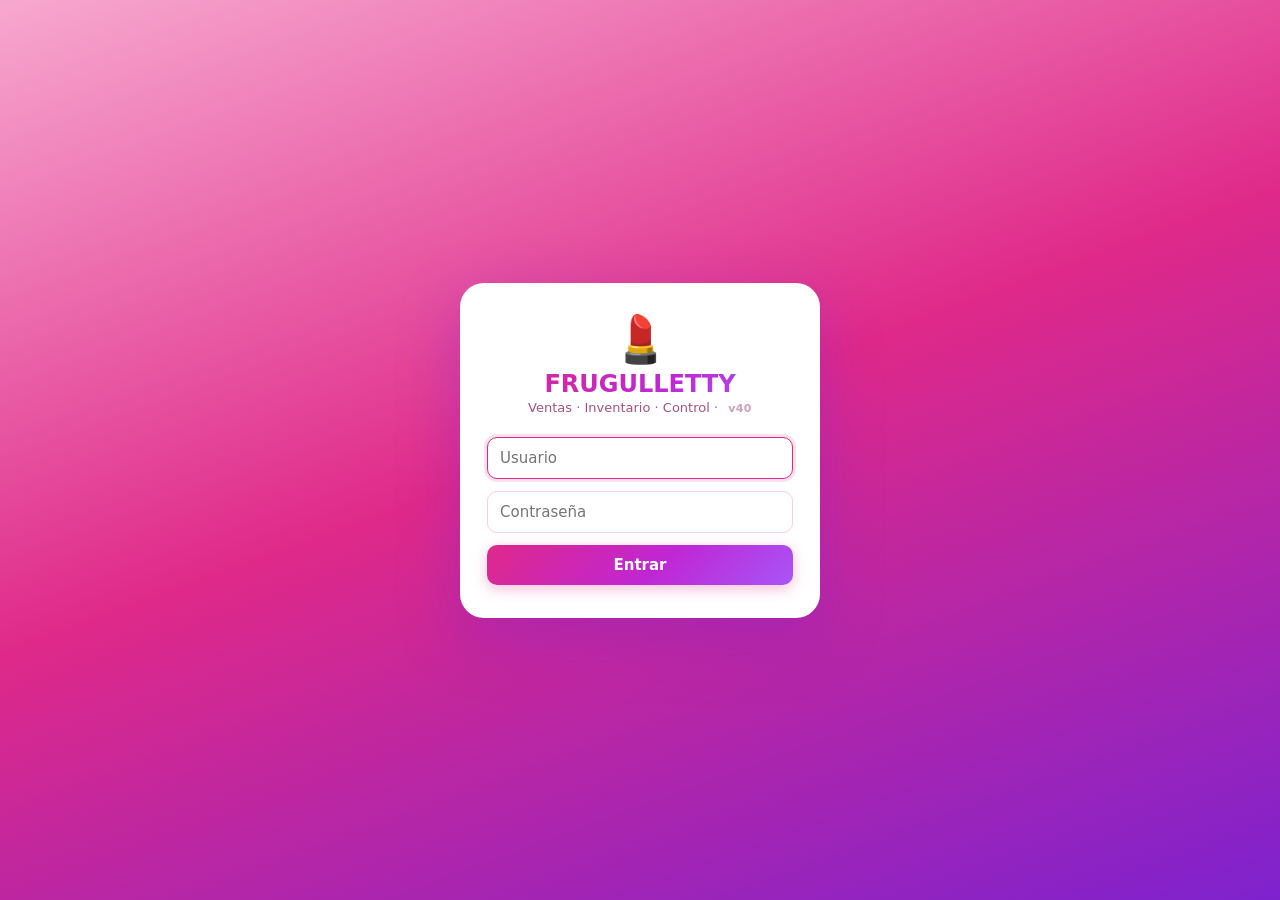
==== Index.html @ d2af2aeb "Inicial: Proyecto Frugulletty - Google Apps Script" ====
<!DOCTYPE html>
<html lang="es">
<head>
  <base target="_top">
  <meta charset="UTF-8">
  <meta name="viewport" content="width=device-width, initial-scale=1, viewport-fit=cover">
  <meta name="theme-color" content="#FFFFFF">
  <meta name="mobile-web-app-capable" content="yes">
  <meta name="apple-mobile-web-app-capable" content="yes">
  <meta name="apple-mobile-web-app-status-bar-style" content="black-translucent">
  <title>Frugulletty | Luxury Sneaker Boutique</title>
  <style>
  :root {
    --prim: #df2989;
    --prim-2: #a855f7;
    --lila: #a855f7;
    --grad: linear-gradient(135deg, #df2989 0%, #c026d3 55%, #a855f7 100%);
    --prim-os: #fae1ed;
    --ok: #16a34a;
    --ok-os: #e8f7ee;
    --peligro: #e11d48;
    --peligro-os: #fde8ef;
    --avis: #d97706;
    --avis-os: #fdf3e3;
    --fondo: #fae1ed;
    --fondo-2: #f3ddef;
    --tarjeta: #ffffff;
    --texto: #4a1d33;
    --texto-suave: #a8507e;
    --borde: #f5cfe2;
    --radio: 18px;
    --sombra: 0 1px 3px rgba(168, 85, 247, .10), 0 6px 18px rgba(223, 41, 137, .12);
  }

  * { box-sizing: border-box; -webkit-tap-highlight-color: transparent; }
  html, body { margin: 0; padding: 0; }
  body {
    font-family: system-ui, -apple-system, "Segoe UI", Roboto, sans-serif;
    background: linear-gradient(180deg, var(--fondo) 0%, var(--fondo-2) 100%);
    background-attachment: fixed;
    color: var(--texto);
    font-size: 15px;
  }
  body.modal-abierto { overflow: hidden; }
  .oculto, [hidden] { display: none !important; }

  /* ============ LOGIN ============ */
  .p-login {
    min-height: 100vh; min-height: 100dvh;
    display: flex; align-items: center; justify-content: center;
    padding: 20px;
    background: linear-gradient(160deg, #f7a8cf 0%, #df2989 48%, #7e22ce 100%);
  }
  .login-card {
    background: var(--tarjeta); border-radius: 24px;
    padding: 32px 26px; width: 100%; max-width: 360px;
    box-shadow: 0 20px 60px rgba(126, 34, 206, .38);
    text-align: center;
    border: 1px solid rgba(255,255,255,.65);
  }
  .login-card .logo { font-size: 46px; line-height: 1; }
  .login-card h1 { margin: 8px 0 2px; font-size: 24px; background: var(--grad); -webkit-background-clip: text; background-clip: text; color: transparent; }
  .login-card .sub { color: var(--texto-suave); margin: 0 0 22px; font-size: 13px; }
  .login-card input { display: block; width: 100%; margin-bottom: 12px; }

  /* ============ CONTROLES ============ */
  input, select, textarea {
    font: inherit; color: inherit;
    width: 100%;
    padding: 11px 12px;
    border: 1.5px solid var(--borde);
    border-radius: 10px;
    background: #fff;
    outline: none;
  }
  input:focus, select:focus, textarea:focus { border-color: var(--prim); box-shadow: 0 0 0 3px var(--prim-os); }
  label.campo { display: block; font-size: 13px; font-weight: 600; color: var(--texto-suave); margin: 12px 0 4px; }

  .btn {
    border: 0; cursor: pointer; font: inherit; font-weight: 600;
    padding: 11px 16px; border-radius: 10px;
    background: var(--prim-os); color: var(--prim);
    transition: filter .15s, transform .05s;
  }
  .btn:active { transform: scale(.97); }
  .btn-primario { background: var(--grad); color: #fff; box-shadow: 0 4px 14px rgba(223, 41, 137, .30); }
  .btn-ok { background: var(--ok); color: #fff; }
  .btn-peligro { background: var(--peligro-os); color: var(--peligro); }
  .btn-suave { background: var(--fondo); color: var(--texto); }
  .btn-ancho { width: 100%; }
  .btn-enlace { border: 0; background: none; cursor: pointer; font: inherit; padding: 0; color: var(--prim); text-decoration: underline; font-size: 13px; }
  .btn-icono {
    border: 0; background: transparent; color: #fff; cursor: pointer;
    font-size: 18px; padding: 6px 8px; border-radius: 8px;
  }
  .btn-icono:hover { background: rgba(255,255,255,.15); }
  .btn:disabled { opacity: .55; cursor: not-allowed; }

  /* ============ ESTRUCTURA ============ */
  .barra {
    position: sticky; top: 0; z-index: 40;
    display: flex; align-items: center; justify-content: space-between;
    gap: 10px;
    background: linear-gradient(90deg, #df2989, #a855f7);
    color: #fff; padding: calc(10px + env(safe-area-inset-top)) 12px 10px;
    box-shadow: 0 2px 10px rgba(126, 34, 206, .25);
  }
  .barra-izq { display: flex; align-items: center; gap: 8px; min-width: 0; flex: 1; }
  .btn-menu {
    border: 0; background: rgba(255,255,255,.16); color: #fff;
    width: 40px; height: 40px; border-radius: 10px; font-size: 19px;
    cursor: pointer; flex: none;
    display: flex; align-items: center; justify-content: center;
    transition: background .15s;
  }
  .btn-menu:active { background: rgba(255,255,255,.3); transform: scale(.94); }
  .logo-mini { font-size: 20px; flex: none; }
  #titulo-pagina { font-weight: 700; font-size: 16.5px; white-space: nowrap; overflow: hidden; text-overflow: ellipsis; }
  .barra-der { display: flex; align-items: center; gap: 8px; flex: none; }
  .chip-tasa {
    background: rgba(255,255,255,.16); border: 1px solid rgba(255,255,255,.25);
    padding: 5px 10px; border-radius: 999px; font-size: 12px; font-weight: 600;
    white-space: nowrap;
  }
  .chip-tasa.desactivado { opacity: .6; }

  .contenido {
    width: 100%; max-width: 760px; margin: 0 auto;
    padding: 14px 12px 108px;
  }
  .cargando { text-align: center; color: var(--texto-suave); padding: 48px 0; }

  /* ============ GAVETA (menú lateral deslizable) ============ */
  .gaveta-fondo {
    position: fixed; inset: 0; z-index: 70;
    background: rgba(74, 29, 51, .55);
    backdrop-filter: blur(2px);
  }
  .gaveta {
    position: fixed; top: 0; left: 0; bottom: 0; z-index: 71;
    width: min(84vw, 320px);
    background: #fff;
    box-shadow: 8px 0 30px rgba(126, 34, 206, .28);
    display: flex; flex-direction: column;
    transform: translateX(-105%);
    visibility: hidden;
    transition: transform .22s ease-out, visibility .22s;
  }
  .gaveta.abierta { transform: translateX(0); visibility: visible; }
  body.gaveta-abierta { overflow: hidden; }

  .gaveta-cab {
    display: flex; align-items: center; gap: 10px;
    background: linear-gradient(135deg, #df2989, #a855f7);
    color: #fff; padding: calc(18px + env(safe-area-inset-top)) 16px 14px;
  }
  .gaveta-cab .logo-mini { font-size: 26px; }
  .gaveta-tit { flex: 1; min-width: 0; }
  .gaveta-tit strong { font-size: 16px; display: block; }
  .gaveta-usuario { font-size: 12px; opacity: .9; white-space: nowrap; overflow: hidden; text-overflow: ellipsis; }
  .gaveta-x { color: #fff; font-size: 20px; padding: 4px 8px; }

  .gaveta-nav {
    flex: 1; overflow-y: auto; padding: 8px;
    display: flex; flex-direction: column; gap: 2px;
  }
  .gaveta-nav .nav-item {
    border: 0; background: transparent; cursor: pointer;
    font: inherit; font-size: 15px; font-weight: 600; color: var(--texto);
    display: flex; align-items: center; gap: 12px; text-align: left;
    width: 100%; min-height: 48px;
    padding: 12px 14px; border-radius: 12px;
  }
  .gaveta-nav .nav-item:active { background: var(--prim-os); }
  .gaveta-nav .nav-item .nav-ic { font-size: 19px; width: 26px; text-align: center; flex: none; }
  .gaveta-nav .nav-item.activo { background: var(--grad); color: #fff; }

  .gaveta-pie { padding: 12px 14px calc(12px + env(safe-area-inset-bottom)); border-top: 1px solid var(--borde); }
  .gaveta-vers { text-align: center; margin-top: 10px; color: var(--texto-suave); font-size: 11.5px; }

  /* ============ TARJETAS ============ */
  .tarjeta {
    background: var(--tarjeta); border: 1px solid var(--borde);
    border-radius: var(--radio); padding: 16px;
    box-shadow: var(--sombra);
  }
  .tarjeta + .tarjeta { margin-top: 14px; }
  .tarjeta h2 { margin: 0 0 12px; font-size: 16px; display: flex; align-items: center; gap: 8px; }

  .grid-cards {
    display: grid; gap: 12px;
    grid-template-columns: repeat(auto-fill, minmax(150px, 1fr));
  }
  .card-kpi {
    background: linear-gradient(160deg, #ffffff 0%, #fae1ed 100%);
    border: 1px solid var(--borde);
    border-radius: var(--radio); padding: 14px;
    box-shadow: var(--sombra); cursor: pointer;
    transition: transform .1s;
  }
  .card-kpi:active { transform: scale(.97); }
  .card-kpi .k-num { font-size: 20px; font-weight: 800; margin-top: 4px; }
  .card-kpi .k-num small { font-size: 12px; color: var(--texto-suave); font-weight: 600; }
  .card-kpi .k-etiq { font-size: 12.5px; color: var(--texto-suave); font-weight: 600; }
  .k-verde { color: var(--ok); }
  .k-rojo { color: var(--peligro); }
  .k-azul { color: var(--prim); }
  .k-naranja { color: var(--avis); }

  /* ============ TABLAS ============ */
  .tabla-envoltura { overflow-x: auto; border: 1px solid var(--borde); border-radius: 12px; -webkit-overflow-scrolling: touch; }
  table.tabla { width: 100%; border-collapse: collapse; font-size: 13.5px; min-width: 620px; }
  .tabla th {
    text-align: left; padding: 9px 10px; background: #fae1ed;
    color: var(--texto-suave); font-size: 12px; white-space: nowrap;
    border-bottom: 1px solid var(--borde);
  }
  .tabla td { padding: 9px 10px; border-bottom: 1px solid var(--borde); vertical-align: top; }
  .tabla tr:last-child td { border-bottom: 0; }
  .tabla tr:hover td { background: #fae1ed; }
  .der { text-align: right; }
  .negrita { font-weight: 700; }
  .mono { font-family: ui-monospace, "Cascadia Mono", Consolas, monospace; font-size: 12.5px; }
  .baja { color: var(--peligro); font-weight: 700; }
  .etq {
    display: inline-block; padding: 2px 8px; border-radius: 999px;
    font-size: 11.5px; font-weight: 700; background: var(--fondo); color: var(--texto-suave);
  }
  .etq-ok { background: var(--ok-os); color: var(--ok); }
  .etq-peligro { background: var(--peligro-os); color: var(--peligro); }
  .etq-azul { background: var(--prim-os); color: var(--prim); }

  /* ============ FILTROS / BÚSQUEDA ============ */
  .fila-botones { display: flex; gap: 8px; margin-top: 8px; flex-wrap: wrap; }
  .fila-botones .btn { flex: 1; }
  .buscador { position: relative; margin: 14px 0 10px; }
  .buscador input { padding-left: 36px; font-size: 15px; }
  .buscador::before {
    content: "🔍"; position: absolute; left: 11px; top: 50%; transform: translateY(-50%);
    font-size: 14px; opacity: .6;
  }

  /* ============ POS ============ */
  .pos-art {
    display: flex; justify-content: space-between; align-items: center;
    gap: 8px; padding: 10px 0; border-bottom: 1px dashed var(--borde);
  }
  /* El nombre y el código pueden ser largos: que se ajusten (envuelvan)
     y NUNCA desborden el ancho (sin barra horizontal). */
  .pos-art > div:first-child { flex: 1 1 auto; min-width: 0; }
  .pos-art .negrita, .cg-lista .mono { overflow-wrap: anywhere; }
  .pos-art .der { flex: none; white-space: nowrap; text-align: right; min-width: 0; }
  .pos-art .cnt {
    display: flex; align-items: center; gap: 6px; flex: none;
  }
  .cnt-btn {
    width: 32px; height: 32px; border-radius: 9px; border: 0;
    background: var(--prim-os); color: var(--prim); font-weight: 800; font-size: 17px;
    cursor: pointer;
  }
  .sugeridos { display: flex; flex-direction: column; gap: 6px; margin-top: 4px; }
  .sugerido {
    display: flex; justify-content: space-between; align-items: center; gap: 10px;
    border: 1px solid var(--borde); background: #fff; border-radius: 10px;
    padding: 8px 12px; cursor: pointer;
  }
  .sugerido:active { background: var(--prim-os); }
  .sugerido .s-nombre { font-weight: 600; }
  .sugerido .s-precio { color: var(--ok); font-weight: 700; white-space: nowrap; }

  .resumen-venta {
    display: grid; grid-template-columns: 1fr 1fr; gap: 10px; margin-top: 14px;
  }
  .resumen-venta .cajita { background: linear-gradient(160deg, #fff 0%, #fae1ed 100%); border-radius: 12px; padding: 12px; }
  .resumen-venta .cajita small { color: var(--texto-suave); display: block; font-size: 12px; font-weight: 600; }
  .resumen-venta .cajita .tot { font-size: 19px; font-weight: 800; }

  .pie-pos {
    position: fixed; left: 0; right: 0; bottom: 0; z-index: 45;
    background: #fff; border-top: 1px solid var(--borde);
    padding: 10px 14px calc(10px + env(safe-area-inset-bottom));
    max-width: 760px; margin: 0 auto;
    display: flex; gap: 10px; align-items: center;
  }
  .pie-pos .totales { flex: 1; font-weight: 700; line-height: 1.35; }
  .pie-pos .totales small { display: block; color: var(--texto-suave); font-weight: 600; font-size: 12px; }

  /* ============ GAVETA DEL CARRITO (Vender) ============ */
  /* Se desliza desde la derecha cubriendo el 85%: queda visible el 15% de
     la sección de ventas para tocar ahí y volver de forma intuitiva. */
  #carrito-gaveta {
    position: fixed; top: 0; right: 0; bottom: 0; z-index: 80;
    width: 85vw; max-width: 620px;
    background: var(--tarjeta);
    border-left: 1px solid var(--borde);
    border-radius: 18px 0 0 18px;
    box-shadow: -12px 0 34px rgba(126, 34, 206, .22);
    display: flex; flex-direction: column;
    transform: translateX(102%);
    transition: transform .3s ease;
  }
  #carrito-gaveta.abierta { transform: translateX(0); }
  .cg-cab {
    display: flex; justify-content: space-between; align-items: center; gap: 10px;
    padding: calc(14px + env(safe-area-inset-top)) 16px 12px;
    border-bottom: 1px solid var(--borde);
  }
  .cg-cab span { display: flex; flex-direction: column; gap: 2px; min-width: 0; }
  .cg-cab small { font-size: 12px; }
  .cg-cerrar {
    width: 36px; height: 36px; flex: none; border-radius: 10px; border: 0;
    background: var(--fondo); color: var(--texto); font-size: 17px; cursor: pointer;
  }
  .cg-cerrar:active { background: var(--borde); }
  .cg-lista {
    flex: 1; overflow-y: auto; overflow-x: hidden; padding: 4px 16px;
    -webkit-overflow-scrolling: touch;
  }
  .cg-pie {
    border-top: 1px solid var(--borde);
    padding: 12px 14px calc(12px + env(safe-area-inset-bottom));
    display: flex; gap: 10px; align-items: center; flex-wrap: wrap;
    background: #fff;
  }
  .cg-pie .cg-totales { flex: 1; font-weight: 700; line-height: 1.35; min-width: 110px; }
  .cg-pie .cg-totales small { display: block; color: var(--texto-suave); font-weight: 600; font-size: 12px; }
  /* Campo para especificar cuando el método es "Otro" */
  .cg-otro {
    flex: 1 1 100%; margin-top: 2px;
    border: 1px solid var(--borde); border-radius: 10px;
    padding: 10px 12px; font: inherit; background: var(--fondo);
  }
  .cg-otro:focus { outline: 2px solid var(--prim); background: #fff; }

  /* Botón flotante para abrir la factura */
  .carrito-fab {
    position: fixed; right: 16px; bottom: calc(18px + env(safe-area-inset-bottom)); z-index: 75;
    width: 58px; height: 58px; border-radius: 50%; border: 0;
    background: var(--grad); color: #fff; font-size: 24px;
    box-shadow: 0 8px 22px rgba(126, 34, 206, .30); cursor: pointer;
    display: flex; align-items: center; justify-content: center;
  }
  .carrito-fab:active { transform: scale(.94); }
  .carrito-fab .fab-badge {
    position: absolute; top: -4px; right: -4px; min-width: 22px; height: 22px; padding: 0 4px;
    border-radius: 999px; background: var(--peligro); color: #fff;
    font-size: 11.5px; font-weight: 800;
    display: flex; align-items: center; justify-content: center;
    box-shadow: 0 2px 6px rgba(0, 0, 0, .25);
  }

  /* ============ FORMULARIOS ============ */
  .form-2col { display: grid; grid-template-columns: 1fr 1fr; gap: 0 10px; }
  .categorias { display: flex; gap: 6px; flex-wrap: wrap; margin-top: 4px; }
  .cat-chip {
    border: 1.5px solid var(--borde); background: #fff; border-radius: 999px;
    padding: 6px 12px; cursor: pointer; font-size: 13px; font-weight: 600; color: var(--texto-suave);
  }
  .cat-chip.sel { background: var(--grad); border-color: #df2989; color: #fff; }

  /* ============ MODAL ============ */
  .modal { position: fixed; inset: 0; z-index: 60; }
  .modal-fondo {
    position: absolute; inset: 0; background: rgba(74, 29, 51, .55);
    display: flex; align-items: flex-end; justify-content: center;
  }
  .modal-card {
    background: #fff; width: 100%; max-width: 560px;
    border-radius: 20px 20px 0 0; max-height: 92vh; overflow-y: auto;
    padding: 18px 18px calc(22px + env(safe-area-inset-bottom));
    animation: subir .18s ease-out;
  }
  @media (min-width: 720px) {
    .modal-fondo { align-items: center; padding: 20px; }
    .modal-card { border-radius: 20px; max-height: 88vh; }
  }
  @keyframes subir { from { transform: translateY(40px); opacity: 0; } to { transform: none; opacity: 1; } }
  .modal-card h3 { margin: 0 0 10px; font-size: 17px; }
  .modal-tope { display: flex; justify-content: space-between; align-items: center; margin-bottom: 6px; }
  .modal-tope .btn-icono { color: var(--texto-suave); font-size: 20px; }
  .modal-acciones { display: flex; gap: 8px; margin-top: 18px; }
  .modal-acciones .btn { flex: 1; }

  #qr-reader { width: 100%; }
  #qr-reader video { border-radius: 12px; }

  /* ============ PROGRESO ============ */
  .progreso { background: var(--fondo); border-radius: 999px; height: 10px; overflow: hidden; margin-top: 6px; }
  .progreso > div { height: 100%; background: var(--grad); }

  /* ============ VARIOS ============ */
  .aviso { padding: 10px 12px; border-radius: 10px; font-size: 13.5px; margin-top: 10px; }
  .aviso-error { background: var(--peligro-os); color: var(--peligro); }
  .aviso-ok { background: var(--ok-os); color: var(--ok); }
  .muted { color: var(--texto-suave); font-size: 13px; }
  .fila-entre { display: flex; justify-content: space-between; align-items: center; gap: 10px; }
  .detalle-venta { font-size: 13px; }
  .detalle-venta .d-lin { display: flex; justify-content: space-between; gap: 8px; padding: 4px 0; border-bottom: 1px dotted var(--borde); }

  .toast {
    position: fixed; left: 50%; bottom: calc(30px + env(safe-area-inset-bottom)); z-index: 80;
    transform: translateX(-50%) translateY(20px);
    background: #4a1d33; color: #fff; padding: 12px 18px; border-radius: 14px;
    font-weight: 600; font-size: 14px; box-shadow: 0 10px 30px rgba(0,0,0,.3);
    opacity: 0; pointer-events: none; transition: opacity .2s, transform .2s;
    max-width: 92vw; text-align: center;
  }
  .toast.show { opacity: 1; transform: translateX(-50%); }
  .toast.t-error { background: var(--peligro); }
  .toast.t-ok { background: var(--ok); }

  /* ============ MÓVIL / RESPONSIVE ============ */
  @media (max-width: 640px) {
    .login-card { padding: 26px 20px; }
    .contenido { padding: 12px 10px 104px; }
    .tarjeta { padding: 14px; }
    .grid-cards { grid-template-columns: repeat(2, 1fr); gap: 10px; }
    .card-kpi { padding: 12px; }
    .card-kpi .k-num { font-size: 17px; }
    .chip-tasa { max-width: 32vw; overflow: hidden; text-overflow: ellipsis; font-size: 11px; padding: 4px 8px; }
    .form-2col { grid-template-columns: 1fr; }
    input, select, textarea { font-size: 16px; }
    .btn { min-height: 44px; }
    .btn-icono { min-height: 40px; min-width: 40px; }
    .buscador input { font-size: 16px; }
    .pie-pos { flex-wrap: wrap; }
    .pie-pos .totales { width: 100%; }
    .pie-pos select { flex: 1 1 100%; }
    .cg-pie .cg-totales { width: 100%; flex: 1 1 100%; min-width: 0; }
    .cg-pie #pos-metodo { flex: 1 1 auto; max-width: none; }
    table.tabla { font-size: 12.5px; }
    .cat-chip { padding: 8px 12px; }
    .resumen-venta { gap: 8px; }
  }
  @media (max-width: 380px) {
    .grid-cards { grid-template-columns: 1fr; }
    #titulo-pagina { font-size: 15px; }
  }
  .ver-app{font-size:11px;opacity:.55;margin-left:6px;font-weight:700;letter-spacing:.4px;vertical-align:middle}
  /* Filtro por categoría (Inventario / Vender) y administrador de categorías */
  .select-grow { flex: 1; min-width: 0; padding: 10px 12px; border: 1px solid var(--borde); border-radius: 10px; background: #fff; font: inherit; }
  .buscador select.select-grow { margin: 0 0 10px; }
  .cats-admin { display: flex; flex-direction: column; gap: 6px; margin-top: 12px; max-height: 46vh; overflow-y: auto; }
  .cat-admin { display: flex; align-items: center; justify-content: space-between; gap: 8px; border: 1px solid var(--borde); border-radius: 10px; padding: 6px 10px; background: #fff; }
  .cat-admin .ca-nombre { font-weight: 600; min-width: 0; overflow-wrap: anywhere; }
  .cat-admin input { flex: 1; min-width: 0; }
  .cat-admin .ca-acc { display: flex; gap: 6px; flex: none; }

  /* ============ REPORTES COMPARATIVOS ============ */
  .rep-per { box-shadow: var(--sombra); }
  .rep-per-cab { font-weight: 800; font-size: 13.5px; color: var(--prim); margin-bottom: 6px; }
  .rep-monto { white-space: nowrap; }
  .rep-bs { font-size: 11.5px; color: var(--texto-suave); font-weight: 600; }
  .rep-per .k-num { font-size: 17px; }
</style>
</head>
<body>

  <!-- ============ PANTALLA DE LOGIN ============ -->
  <div id="pantalla-login" class="p-login" hidden>
    <div class="login-card">
      <div class="logo">💄</div>
      <h1>FRUGULLETTY</h1>
      <p class="sub">Ventas · Inventario · Control · <span class="ver-app">v40</span></p>
      <input id="in-usr" type="text" placeholder="Usuario" autocomplete="username" autocapitalize="none" spellcheck="false">
      <input id="in-pwd" type="password" placeholder="Contraseña" autocomplete="current-password">
      <button id="btn-login" class="btn btn-primario btn-ancho">Entrar</button>
      <div id="login-error" class="aviso aviso-error" hidden></div>
    </div>
  </div>

  <!-- ============ APLICACIÓN ============ -->
  <div id="app" class="app" hidden>
    <header class="barra">
      <div class="barra-izq">
        <button id="btn-menu" class="btn-menu" title="Menú" aria-label="Abrir menú">☰</button>
        <span class="logo-mini">💄</span>
        <span id="titulo-pagina">Inicio</span>
      </div>
      <div class="barra-der">
        <span id="chip-tasa" class="chip-tasa" title="Tasa del día (BCV)">Tasa: …</span>
      </div>
    </header>

    <!-- ============ GAVETA (menú lateral deslizable) ============ -->
    <div id="gaveta-fondo" class="gaveta-fondo" hidden onclick="cerrarGaveta()"></div>
    <aside id="gaveta" class="gaveta" aria-hidden="true">
      <div class="gaveta-cab">
        <span class="logo-mini">💄</span>
        <div class="gaveta-tit">
          <strong>FRUGULLETTY</strong>
          <div class="gaveta-usuario" id="gaveta-usuario"></div>
        </div>
        <button class="btn-icono gaveta-x" onclick="cerrarGaveta()" title="Cerrar" aria-label="Cerrar menú">✕</button>
      </div>
      <nav id="nav" class="gaveta-nav"></nav>
      <div class="gaveta-pie">
        <button class="btn btn-suave btn-ancho" id="btn-salir">⎋ Cerrar sesión</button>
        <div class="gaveta-vers">FRUGULLETTY · <span class="ver-app">v40</span></div>
      </div>
    </aside>

    <main id="contenido" class="contenido"></main>

    <div id="pie-pos" class="pie-pos" hidden></div>
  </div>

  <!-- ============ MODAL / TOAST ============ -->
  <div id="modal" class="modal" hidden></div>
  <div id="toast" class="toast" hidden></div>

  <!-- La librería del escáner (html5-qrcode) ya NO se carga aquí: la app la descarga
       solo cuando el usuario abre el escáner, para que las pestañas carguen más rápido.
  -->
  <script>
/* ============================================================
   FRUGULLETTY — Lógica del cliente
   Se ejecuta en el navegador (Android, iPhone, PC).
   ============================================================ */

/* ---------- Estado global ---------- */
var store = {
  get: function (k) { try { return localStorage.getItem(k); } catch (e) { return null; } },
  set: function (k, v) { try { localStorage.setItem(k, v); } catch (e) {} },
  del: function (k) { try { localStorage.removeItem(k); } catch (e) {} }
};

var S = {
  tok: store.get('neg_tok') || '',
  usuario: store.get('neg_usr') || '',
  nombre: store.get('neg_nom') || '',
  rol: store.get('neg_rol') || '',
  perfil: store.get('neg_perfil') || '',
  perfilNombre: store.get('neg_perfil_nom') || '',
  perm: (function () { try { return JSON.parse(store.get('neg_perm') || '{}'); } catch (e) { return {}; } })(),
  tasa: null,
  fechaTasa: '',
  fuenteTasa: '',
  tasaManual: false,
  pagina: 'inicio',
  cacheProds: [],
  errProds: '',
  categoriasExtra: []
};

var usaRun = (typeof google !== 'undefined' && google.script && google.script.run);
var DEMO = !usaRun && (typeof location === 'undefined' || location.protocol === 'file:');
// URL del backend (despliegue web de Apps Script).
var URL_API = 'https://script.google.com/macros/s/AKfycbz3dtfCBfItznU4yfxeiaFYoN7SNGmAHcq5N5pFtZxA8y2lelLtn9AxF8s8Mr_dXTen/exec';
var CARRITO = [];
var _promTasa = null;
var _scan = null;
var _scanPos = null; // escáner en vivo de la caja (pestaña Vender)
var _cancelarEscaneoVivo = false; // cancela los reintentos si el usuario detiene a mitad
var escLector = { texto: '', t: 0 }; // buffer para lectores físicos USB/Bluetooth (se comportan como teclado)
var _toastT = null;
var render = {};

/* ---------- Aviso de errores inesperados en pantalla ----------
   Cualquier error no capturado se muestra arriba para que nadie quede
   "sin saber qué pasó" (ni toast ni nada). También se puede llamar con
   window.__avisar('...') desde cualquier parte del código. */
(function () {
  function avisar(msg, persistente) {
    try {
      var b = document.getElementById('alerta-js');
      if (!b) {
        b = document.createElement('div');
        b.id = 'alerta-js';
        b.style.cssText = 'position:fixed;left:8px;right:8px;top:6px;z-index:300;background:#c62828;color:#fff;padding:8px 10px;border-radius:10px;font-size:12.5px;box-shadow:0 4px 14px rgba(0,0,0,.35);display:none;cursor:pointer';
        b.title = 'Toca para cerrar este aviso';
        b.addEventListener('click', function () { b.style.display = 'none'; });
        document.body.appendChild(b);
      }
      var texto = msg || 'Error desconocido de la app.';
      b.textContent = '⚠️ ' + texto;
      b.style.display = 'block';
      clearTimeout(b._t);
      if (persistente) return;
      b._t = setTimeout(function () { b.style.display = 'none'; }, 30000);
    } catch (e) {}
  }
  window.addEventListener('error', function (ev) {
    avisar('Error de la app: ' + (ev && ev.message ? ev.message : 'desconocido'));
  });
  window.addEventListener('unhandledrejection', function (ev) {
    var r = ev && ev.reason;
    avisar('Error de la app: ' + (r && r.message ? r.message : String(r)));
  });
  window.__avisar = avisar;
})();

/* ---------- Helpers básicos ---------- */
function el(id) { return document.getElementById(id); }
function pintar(html) { var c = el('contenido'); if (c) c.innerHTML = html; }
// Los productos SIEMPRE se manejan como arreglo; prods() evita errores si la lista
// llegara vacía o nula desde el servidor.
function prods() { return Array.isArray(S.cacheProds) ? S.cacheProds : []; }

/* ---------- CATEGORÍAS ----------
   La lista es DINÁMICA: categorías fijas + las que tú agregas (se guardan en
   la hoja) + las que ya están en uso en los productos. Así cada categoría
   nueva que crees aparece en el desplegable de los demás artículos. */
var _promCats = null;
function cargaCategorias() {
  if (_promCats) return _promCats;
  _promCats = apiFetch('getCategorias', [S.tok]).then(function (r) {
    S.categoriasExtra = Array.isArray(r) ? r : [];
    return S.categoriasExtra;
  }).catch(function () {
    S.categoriasExtra = [];
    return S.categoriasExtra;
  });
  return _promCats;
}
function listaDeCategorias() {
  var extra = Array.isArray(S.categoriasExtra) ? S.categoriasExtra : [];
  var set = {};
  CATEGORIAS.forEach(function (c) { if (c) set[c] = true; });
  extra.forEach(function (c) { var n = String(c || '').trim(); if (n) set[n] = true; });
  prods().forEach(function (p) {
    var c = String(p.categoria || '').trim();
    if (c) set[c] = true;
  });
  var orden = function (a, b) {
    if (a === 'General') return -1;
    if (b === 'General') return 1;
    return a.localeCompare(b);
  };
  return Object.keys(set).sort(orden);
}
function opcionesCategorias(conTodos) {
  var opts = listaDeCategorias().map(function (c) {
    return '<option value="' + esc(c) + '">' + esc(c) + '</option>';
  }).join('');
  return (conTodos ? '<option value="">Todas las categorías</option>' : '') + opts;
}
function refrescarSelectCategorias(id, valorActual) {
  var s = el(id);
  if (!s) return;
  var v = valorActual || s.value || '';
  s.innerHTML = opcionesCategorias(true);
  var ok = false;
  if (v) {
    Array.prototype.some.call(s.options, function (o) { if (String(o.value) === v) { ok = true; return true; } return false; });
  }
  s.value = ok ? v : '';
}
var _promProd = null;
function cargarProductos() {
  if (_promProd) return _promProd;
  _promProd = API.listarProductos().then(function (r) {
    if (Array.isArray(r)) { S.cacheProds = r; S.errProds = ''; }
    else { S.cacheProds = []; S.errProds = 'El servidor respondió sin la lista de productos.'; }
    return S.cacheProds;
  }).catch(function (e) {
    if (!Array.isArray(S.cacheProds)) S.cacheProds = [];
    S.errProds = (e && e.message) || 'No se pudieron cargar los productos. Revisa tu conexión.';
    _promProd = null; // permite reintentar la próxima vez
    return S.cacheProds;
  });
  return _promProd;
}
/* ---------- Mini-caché local (acelera el cambio de pestañas) ----------
   Guarda copias de lo último que pidió cada pantalla y las reutiliza para
   pintar AL INSTANTE, refrescando en segundo plano solo cuando pasan los
   segundos de validez. Las escrituras (vender, gastos, productos…) borran
   la copia correspondiente para que la próxima vista traiga datos frescos. */
var _CACHE = {};
function cacheSet(clave, v) {
  try { _CACHE[clave] = { v: v, t: Date.now() }; } catch (e) {}
}
function cacheGet(clave, ttl) {
  var c = _CACHE[clave];
  if (!c) return undefined;
  if (Date.now() - c.t > ttl) return undefined;
  return c.v;
}
// Borra una clave ('dashboard') o todas las de un grupo ('ventas' borra 'ventas:*').
function invalidarCache() {
  for (var i = 0; i < arguments.length; i++) {
    var k = arguments[i];
    if (!k) continue;
    if (k in _CACHE) delete _CACHE[k];
    Object.keys(_CACHE).forEach(function (kk) { if (kk.indexOf(k + ':') === 0) delete _CACHE[kk]; });
  }
}
// Trae datos SIN bloquear: si ya hay copia local, pinta al instante y refresca en
// segundo plano solo si pasó el TTL (ms). Si no hay copia, espera al servidor.
async function datosRapidos(clave, ttl, pedir, aplicar, alFallar) {
  var c = _CACHE[clave];
  if (c) {
    aplicar(c.v); // al instante
    if (Date.now() - c.t <= ttl) return;
    try {
      var v = await pedir();
      cacheSet(clave, v);
      aplicar(v);
    } catch (e) { /* se queda lo anterior en pantalla */ }
    return;
  }
  try {
    var v2 = await pedir();
    cacheSet(clave, v2);
    aplicar(v2);
  } catch (e) {
    if (alFallar) alFallar(e);
    else throw e;
  }
}

function esc(t) {
  return String(t == null ? '' : t).replace(/[&<>"']/g, function (c) {
    return { '&': '&amp;', '<': '&lt;', '>': '&gt;', '"': '&quot;', "'": '&#39;' }[c];
  });
}
function num(n) { return (parseFloat(n) || 0); }
function fmtNum(n) { return num(n).toLocaleString('es-VE', { minimumFractionDigits: 2, maximumFractionDigits: 2 }); }
function fmtUSD(n) { return '$ ' + fmtNum(n); }
function fmtVES(n) { return 'Bs ' + fmtNum(n); }
function fmtCant(n) { var v = num(n); return (v % 1 === 0) ? String(v) : v.toFixed(2); }
function fechaCorta(s) { return String(s == null ? '' : s).slice(0, 10); }
function fechaHora(s) { if (!s) return '—'; return String(s).slice(0, 16).replace('T', ' '); }
function hoyLocal() {
  var d = new Date();
  var m = ('0' + (d.getMonth() + 1)).slice(-2);
  var dd = ('0' + d.getDate()).slice(-2);
  return d.getFullYear() + '-' + m + '-' + dd;
}

function toast(msg, tipo) {
  var t = el('toast');
  if (!t) return;
  t.textContent = msg;
  t.className = 'toast show' + (tipo ? ' t-' + tipo : '');
  clearTimeout(_toastT);
  _toastT = setTimeout(function () { t.className = 'toast'; }, 2800);
}

var _modales = []; // pilas de modales: el escáner se abre ENCIMA de un formulario sin perderlo

function fondoVisible(m) {
  var fondos = m.querySelectorAll('.modal-fondo');
  return fondos.length ? fondos[fondos.length - 1] : null; // el modal actual es el último de la pila visual
}

function abrirModal(html) {
  var m = el('modal');
  var viejo = fondoVisible(m);
  if (!m.hidden && viejo) {
    _modales.push(viejo); // guardar el modal actual (con sus botones y eventos)
    viejo.style.display = 'none';
  } else {
    _modales = [];
  }
  var fondo = document.createElement('div');
  fondo.className = 'modal-fondo';
  fondo.setAttribute('onclick', 'cerrarModal()');
  var card = document.createElement('div');
  card.className = 'modal-card';
  card.setAttribute('onclick', 'event.stopPropagation()');
  card.innerHTML = html;
  fondo.appendChild(card);
  m.appendChild(fondo);
  m.hidden = false;
  document.body.classList.add('modal-abierto');
  card.scrollTop = 0;
}

function cerrarModal() {
  var m = el('modal');
  if (!m) return;
  var fondo = fondoVisible(m);
  if (fondo && _modales.length) {
    fondo.remove();
    var anterior = _modales.pop(); // restaurar el formulario que estaba debajo
    anterior.style.display = '';
    m.appendChild(anterior);
    var card = m.querySelector('.modal-card');
    if (card) card.scrollTop = 0;
  } else {
    m.hidden = true;
    m.innerHTML = '';
  }
  if (_scan) {
    try { _scan.stop(); } catch (e) {}
    try { _scan.clear(); } catch (e) {}
    _scan = null;
  }
  if (_modales.length) document.body.classList.add('modal-abierto');
  else document.body.classList.remove('modal-abierto');
}

function confirmar(mensaje) {
  return new Promise(function (resolve) {
    abrirModal('<h3>Confirmar</h3><p>' + esc(mensaje) + '</p>' +
      '<div class="modal-acciones">' +
      '<button class="btn btn-peligro" id="conf-no">Cancelar</button>' +
      '<button class="btn btn-primario" id="conf-si">Aceptar</button></div>');
    el('conf-si').addEventListener('click', function () { cerrarModal(); resolve(true); });
    el('conf-no').addEventListener('click', function () { cerrarModal(); resolve(false); });
  });
}

/* ---------- Capa de API (servidor Apps Script) ----------
   3 vías según dónde corra la app:
   - Dentro del alojamiento de Apps Script (URL script.google.com): RPC google.script.run.
   - En una página externa (host propio, localhost): HTTP fetch al despachador ?accion=.
   - Archivo local sin conexión: modo DEMO con datos simulados. */
function apiLlamada(fn, args) {
  if (usaRun) return apiRpc(fn, args);
  if (DEMO) {
    return new Promise(function (resolve, reject) {
      Promise.resolve(mockApi(fn, args)).then(resolve).catch(reject);
    });
  }
  return apiFetch(fn, args);
}

function apiRpc(fn, args) {
  return new Promise(function (resolve, reject) {
    var listo = false;
    // Nunca dejar la pantalla "colgada": si el servidor no responde en 25 s
    // se muestra un aviso claro en lugar de quedarse en silencio.
    var temporizador = setTimeout(function () {
      if (listo) return;
      listo = true;
      reject(new Error('El servidor tardó demasiado. Revisa tu conexión y vuelve a intentarlo.'));
    }, 25000);
    google.script.run
      .withSuccessHandler(function (v) {
        if (listo) return;
        listo = true;
        clearTimeout(temporizador);
        // Transporte robusto: el servidor envía las listas como texto JSON
        // (los textos siempre llegan bien; los arreglos sueltos no siempre).
        var r = v;
        if (typeof v === 'string') {
          try { r = JSON.parse(v); } catch (e) { r = v; }
        }
        resolve(r);
      })
      .withFailureHandler(function (e) {
        if (listo) return;
        listo = true;
        clearTimeout(temporizador);
        reject(new Error((e && e.message) || 'Error del servidor'));
      })[fn].apply(null, args);
  });
}

// Llamada HTTP al despachador del servidor (?accion=<función>&args=<JSON>).
// Sirve cuando la app se ejecuta desde una página que NO es el alojamiento de
// Apps Script (host propio, GitHub Pages, localhost…). Cada función del servidor
// valida su propio token; es la misma seguridad que el RPC interno.
// Introducción de 404 intermitente en la primera ejecución: se reintenta (4 veces)
// SOLO ante fallos de transporte/arranque; los errores lógicos del servidor
// (ok:false, ej. "usuario incorrecto") se devuelven de inmediato, sin esperas.
function pausa(ms) { return new Promise(function (r) { setTimeout(r, ms); }); }

async function apiFetch(fn, args) {
  var url = URL_API + '?accion=' + encodeURIComponent(fn) + '&args=' + encodeURIComponent(JSON.stringify(args || []));
  var ultimo = null;
  for (var i = 0; i < 4; i++) {
    var r;
    try { r = await fetch(url); }
    catch (e) { ultimo = e; await pausa(1400); continue; }
    if (r.status === 404) { await pausa(1400); continue; }
    var o;
    try { o = await r.json(); } catch (e) { ultimo = e; await pausa(1400); continue; }
    if (!o || o.ok !== true) throw new Error((o && o.error) || 'Servidor sin respuesta');
    var v = o.r;
    if (typeof v === 'string') {
      try { v = JSON.parse(v); } catch (e) {}
    }
    return v;
  }
  throw new Error((ultimo && ultimo.message) || 'El servidor no respondió. Revisa tu conexión.');
}

var API = {
  login: function (u, p) { return apiLlamada('login', [u, p]); },
  logout: function () { return apiLlamada('logout', [S.tok]); },
  cambiarPassword: function (a, b) { return apiLlamada('cambiarPassword', [S.tok, a, b]); },
  resetearPassword: function (u, n) { return apiGrabar('resetearPassword', [S.tok, u, n], ['usuarios']); },
  crearUsuario: function (d) { return apiGrabar('crearUsuario', [S.tok, d], ['usuarios']); },
  listarUsuarios: function () { return apiLlamada('listarUsuarios', [S.tok]); },
  cambiarEstadoUsuario: function (u, a) { return apiGrabar('cambiarEstadoUsuario', [S.tok, u, a], ['usuarios', 'empleados', 'dashboard']); },
  cambiarRolUsuario: function (u, r) { return apiGrabar('cambiarRolUsuario', [S.tok, u, r], ['usuarios']); },
  misPermisos: function () { return apiLlamada('misPermisos', [S.tok]); },
  listarPerfiles: function () { return apiLlamada('listarPerfiles', [S.tok]); },
  guardarPerfil: function (d) { return apiGrabar('guardarPerfil', [S.tok, d], ['perfiles', 'usuarios']); },
  eliminarPerfil: function (p) { return apiGrabar('eliminarPerfil', [S.tok, p], ['perfiles', 'usuarios']); },
  cambiarPerfilUsuario: function (u, p) { return apiGrabar('cambiarPerfilUsuario', [S.tok, u, p], ['usuarios']); },
  getTasaVigente: function () { return apiLlamada('getTasaVigente', [S.tok]); },
  actualizarTasa: function () { return apiGrabar('actualizarTasa', [S.tok], ['dashboard']); },
  setTasaManual: function (t) { return apiGrabar('setTasaManual', [S.tok, t], ['dashboard']); },
  quitarTasaManual: function () { return apiGrabar('quitarTasaManual', [S.tok], ['dashboard']); },
  listarProductos: function () { return apiLlamada('listarProductos', [S.tok]); },
  guardarProducto: function (p) { return apiGrabar('guardarProducto', [S.tok, p], ['productos', 'dashboard']); },
  getZonasDelivery: function () { return apiLlamada('getZonasDelivery', []); },
  guardarZonasDelivery: function (z) { return apiGrabar('guardarZonasDelivery', [S.tok, z], []); },
  getPrecioEnvio: function () { return apiLlamada('getPrecioEnvio', []); },
  setPrecioEnvioNacional: function (p) { return apiGrabar('setPrecioEnvioNacional', [S.tok, p], []); },
  infoServidor: function () { return apiLlamada('infoServidor', []); },
  ajustarStock: function (c, q, m) { return apiGrabar('ajustarStock', [S.tok, c, q, m], ['productos', 'dashboard']); },
  buscarPorCodigo: function (c) { return apiLlamada('buscarPorCodigo', [S.tok, c]); },
  registrarVenta: function (d) { return apiGrabar('registrarVenta', [S.tok, d], ['ventas', 'dashboard']); },
  listarVentas: function (f) { return apiLlamada('listarVentas', [S.tok, f || {}]); },
  listarGastos: function (f) { return apiLlamada('listarGastos', [S.tok, f || {}]); },
  guardarGasto: function (g) { return apiGrabar('guardarGasto', [S.tok, g], ['gastos', 'dashboard']); },
  eliminarGasto: function (id) { return apiGrabar('eliminarGasto', [S.tok, id], ['gastos', 'dashboard']); },
  listarEmpleados: function () { return apiLlamada('listarEmpleados', [S.tok]); },
  guardarEmpleado: function (e) { return apiGrabar('guardarEmpleado', [S.tok, e], ['empleados', 'dashboard']); },
  listarSueldos: function (f) { return apiLlamada('listarSueldos', [S.tok, f || {}]); },
  registrarSueldo: function (s) { return apiGrabar('registrarSueldo', [S.tok, s], ['sueldos', 'nomina', 'dashboard']); },
  cambiarEstadoSueldo: function (id, e) { return apiGrabar('cambiarEstadoSueldo', [S.tok, id, e], ['sueldos', 'nomina', 'dashboard']); },
  // --- Nómina con sueldo diario (V2.2) ---
  getNomina: function () { return apiLlamada('getNomina', [S.tok]); },
  diasPendientes: function (empleado_id) { return apiLlamada('diasPendientes', [S.tok, empleado_id]); },
  registrarPagoSueldo: function (d) { return apiGrabar('registrarPagoSueldo', [S.tok, d], ['sueldos', 'nomina', 'dashboard']); },
  corridaNominaManual: function () { return apiGrabar('corridaNominaManual', [S.tok], ['sueldos', 'nomina', 'dashboard']); },
  instalarTriggersNomina: function () { return apiGrabar('instalarTriggersNomina', [S.tok], []); },
  estadoTriggersNomina: function () { return apiLlamada('estadoTriggersNomina', [S.tok]); },
  listarRemodelaciones: function () { return apiLlamada('listarRemodelaciones', [S.tok]); },
  guardarRemodelacion: function (r) { return apiGrabar('guardarRemodelacion', [S.tok, r], ['remodelaciones']); },
  listarRemodGastos: function (rid) { return apiLlamada('listarRemodGastos', [S.tok, rid]); },
  guardarRemodGasto: function (g) { return apiGrabar('guardarRemodGasto', [S.tok, g], ['remodgastos', 'remodelaciones']); },
  eliminarRemodGasto: function (id) { return apiGrabar('eliminarRemodGasto', [S.tok, id], ['remodgastos']); },
  getDashboard: function () { return apiLlamada('getDashboard', [S.tok]); },
  reporteComparativo: function (tipo, a, b) { return apiLlamada('reporteComparativo', [S.tok, tipo, a, b]); }
};

// Las escrituras borran la caché local de lo que cambian, para que la siguiente
// visita a esa pantalla traiga datos frescos sin esperar al TTL.
function apiGrabar(fn, args, claves) {
  return apiLlamada(fn, args).then(function (r) {
    invalidarCache.apply(null, claves);
    if (claves.indexOf('productos') >= 0) _promProd = null; // el inventario cambió: recargar
    return r;
  });
}

/* ---------- Modo DEMO (sin servidor, para probar la interfaz) ---------- */
function mockApi(fn, args) {
  var tasaMock = { tasa: 853.50, fecha: '2026-09-23', fuente: 'bcv_api', historico: [{ fecha: '2026-09-23', tasa: 853.50 }] };
  var prods = [
    { codigo: 'MK-001', nombre: 'Labial mate rojo', categoria: 'Labiales', precio_usd: 6.5, costo_usd: 3.2, stock: 40, stock_min: 10, activo: 1, imagen: '', creado: '2026-09-01' },
    { codigo: 'MK-002', nombre: 'Base líquida tono medio', categoria: 'Bases', precio_usd: 12, costo_usd: 7.5, stock: 8, stock_min: 10, activo: 1, imagen: '', creado: '2026-09-01' },
    { codigo: 'MK-003', nombre: 'Paleta de sombras 12 tonos', categoria: 'Ojos', precio_usd: 15, costo_usd: 9, stock: 25, stock_min: 6, activo: 1, imagen: '', creado: '2026-08-15' },
    { codigo: 'MK-004', nombre: 'Rubor en polvo', categoria: 'Rubor', precio_usd: 8, costo_usd: 4.5, stock: 3, stock_min: 5, activo: 1, imagen: '', creado: '2026-07-10' }
  ];
  var map = {
    login: function () { return { ok: true, token: 'demo', usuario: 'admin', nombre: 'Administrador (Demo)', rol: 'admin', perfil: '', perfilNombre: 'Administrador', permisos: { inicio: 'editar', vender: 'editar', productos: 'editar', ventas: 'editar', reportes: 'editar', gastos: 'editar', nomina: 'editar', remodelaciones: 'editar', admin: 'editar' } }; },
    misPermisos: function () { return { rol: 'admin', perfil: '', perfilNombre: 'Administrador', permisos: { inicio: 'editar', vender: 'editar', productos: 'editar', ventas: 'editar', reportes: 'editar', gastos: 'editar', nomina: 'editar', remodelaciones: 'editar', admin: 'editar' } }; },
    getDashboard: function () {
      return {
        tasa: tasaMock,
        ventasHoy: { cantidad: 12, usd: 845.2, ves: 721378 },
        ventasMes: { cantidad: 310, usd: 21590, ves: 18427350 },
        gastosMes: { cantidad: 8, usd: 1250 },
        sueldosPagadosMes: { cantidad: 1, usd: 30 },
        egresosMes: { cantidad: 9, usd: 1280 },
        sueldosPendientes: { dias: 2, usd: 40 },
        stockBajo: [prods[1], prods[3]],
        totalProductos: prods.length
      };
    },
    getTasaVigente: function () { return tasaMock; },
    actualizarTasa: function () { return tasaMock; },
    setTasaManual: function () { return tasaMock; },
    quitarTasaManual: function () { return tasaMock; },
    listarProductos: function () { return prods; },
    buscarPorCodigo: function () { return null; },
    listarVentas: function () {
      return [
        { id: 'V1', fecha: '2026-09-23T10:15:00', vendedor: 'admin', empleado_nombre: 'Administrador (Demo)', items: JSON.stringify([{ codigo: 'MK-001', nombre: 'Labial mate rojo', cantidad: 2, precio_usd: 6.5, sub_usd: 13 }]), metodo: 'efectivo_usd', total_usd: 13, tasa: 853.5, total_ves: 11095.5, nota: '' },
        { id: 'V2', fecha: '2026-09-23T11:30:00', vendedor: 'admin', empleado_nombre: 'Administrador (Demo)', items: '[]', metodo: 'transferencia', total_usd: 22.5, tasa: 853.5, total_ves: 19203.75, nota: '' }
      ];
    },
    listarGastos: function () { return [{ id: 'G1', fecha: '2026-09-22', concepto: 'Compra de labiales', categoria: 'Mercancía', monto_usd: 20, responsable: '', nota: '' }]; },
    listarUsuarios: function () { return [{ usuario: 'admin', nombre: 'Administrador', rol: 'admin', activo: 1, perfil: '', perfilNombre: 'Administrador' }, { usuario: 'caja', nombre: 'Cajero', rol: 'empleado', activo: 1, perfil: 'cajero', perfilNombre: 'Cajero' }]; },
    listarPerfiles: function () { return [
      { perfil: 'administrador', nombre: 'Administrador', activo: 1, sistema: true, permisos: { inicio: 'editar', vender: 'editar', productos: 'editar', ventas: 'editar', reportes: 'editar', gastos: 'editar', nomina: 'editar', remodelaciones: 'editar', admin: 'editar' } },
      { perfil: 'vendedor', nombre: 'Vendedor', activo: 1, sistema: false, permisos: { inicio: 'ver', vender: 'editar', productos: 'ver', ventas: 'ver', reportes: 'none', gastos: 'none', nomina: 'none', remodelaciones: 'none', admin: 'none' } },
      { perfil: 'cajero', nombre: 'Cajero', activo: 1, sistema: false, permisos: { inicio: 'ver', vender: 'editar', productos: 'none', ventas: 'ver', reportes: 'ver', gastos: 'none', nomina: 'none', remodelaciones: 'none', admin: 'none' } }
    ]; },
    guardarPerfil: function () { return { ok: true, perfil: 'nuevo' }; },
    eliminarPerfil: function () { return { ok: true }; },
    cambiarPerfilUsuario: function () { return { ok: true }; },
    listarEmpleados: function () { return [{ id: 'E1', nombre: 'Karelys', cargo: 'Vendedora', salario_usd: 10, sueldo_diario: 10, dias_semana: '1,2,3,4,5', fecha_ingreso: '2026-01-10', activo: 1 }]; },
    listarSueldos: function () { return [{ id: 'S1', empleado_id: 'E1', empleado_nombre: 'Karelys', periodo: '2026-09', fecha_dia: '2026-09-23', fecha_pago: '', monto_usd: 10, estado: 'pendiente', nota: '' }]; },
    getNomina: function () { return { esAdmin: true, mes: '2026-09', empleados: [{ id: 'E1', nombre: 'Karelys', cargo: 'Vendedora', activo: 1, sueldo_diario: 10, dias_semana: '1,2,3,4,5', dias_txt: 'Lun · Mar · Mié · Jue · Vie', fecha_ingreso: '2026-01-10', pend_dias: 2, pend_usd: 20 }], kpis: { pend_usd: 20, pend_dias: 2, pag_mes_usd: 30, pag_mes_dias: 3 }, pagos: [{ fecha: '2026-09-23', empleado: 'Karelys', dias: 3, usd: 30 }] }; },
    diasPendientes: function () { return [{ id: 'S1', fecha_dia: '2026-09-23', periodo: '2026-09', monto_usd: 10, nota: '' }, { id: 'S2', fecha_dia: '2026-09-24', periodo: '2026-09', monto_usd: 10, nota: '' }]; },
    registrarPagoSueldo: function () { return { ok: true, pagados: 2, faltas: 0, total_usd: 20 }; },
    estadoTriggersNomina: function () { return { total: 2 }; },
    listarRemodelaciones: function () { return [{ id: 'R1', nombre: 'Adecuación del local', tipo: 'Remodelación', descripcion: 'Pintura y estantes', estado: 'En progreso', progreso: 60, fecha_inicio: '2026-08-01', fecha_fin_estimada: '2026-10-15' }]; },
    listarRemodGastos: function () { return []; }
  };
  var f = map[fn];
  if (!f) return Promise.resolve({ ok: true });
  try { return Promise.resolve(f.apply(null, args)); }
  catch (e) { return Promise.reject(e); }
}

/* ---------- Tasa de cambio ---------- */
function actualizarChipTasa() {
  var chip = el('chip-tasa');
  if (!chip) return;
  chip.textContent = (S.tasa ? 'Bs ' + fmtNum(S.tasa) + ' / $' + (S.tasaManual ? ' · manual' : '') : 'Tasa: …');
  chip.classList.toggle('desactivado', !S.tasa);
}

async function refrescarTasa() {
  try {
    var t = await API.getTasaVigente();
    if (t && typeof t === 'object') {
      S.tasa = num(t.tasa);
      S.fechaTasa = t.fecha || '';
      S.fuenteTasa = t.fuente || '';
      S.tasaManual = !!t.manual;
    }
    actualizarChipTasa();
  } catch (e) {
    _promTasa = null;
  }
}

function cargarTasaSiYace() {
  if (!_promTasa) _promTasa = refrescarTasa();
  return _promTasa;
}

/* ---------- Escáner de códigos (QR y barras) ---------- */
// La librería html5-qrcode se descarga SOLO cuando el usuario abre el escáner
// (no al cargar la app), para que las pestañas carguen más rápido en el celular.
var _promQr = null;
function cargarLibQr() {
  if (typeof Html5Qrcode !== 'undefined') return Promise.resolve(true);
  if (_promQr) return _promQr;
  _promQr = new Promise(function (res, rej) {
    var s = document.createElement('script');
    s.src = 'https://cdn.jsdelivr.net/npm/html5-qrcode@2.3.8/html5-qrcode.min.js';
    s.onload = function () { res(true); };
    s.onerror = function () { _promQr = null; rej(new Error('No se pudo descargar la librería del escáner. Revisa tu conexión a internet.')); };
    document.head.appendChild(s);
  });
  return _promQr;
}

async function abrirScanner(onDetect) {
  try { await cargarLibQr(); }
  catch (e) { toast(e.message, 'error'); return; }
  abrirModal(
    '<div class="modal-tope"><h3>📷 Leer código</h3><button class="btn-icono" onclick="cerrarModal()">✕</button></div>' +
    '<p class="muted">Elige cómo quieres leer el código de barras o QR:</p>' +
    '<div style="display:grid;gap:10px;margin-top:12px">' +
    '<button class="btn btn-primario btn-ancho" id="scan-foto">📸 Abrir la cámara y tomar foto</button>' +
    '<button class="btn btn-ancho" id="scan-galeria">🖼️ Elegir de la galería</button>' +
    '<button class="btn btn-ancho" id="scan-vivo">🎥 Escanear en vivo</button>' +
    '</div>' +
    '<div id="qr-reader" style="margin-top:12px;display:none"></div>' +
    '<p class="muted" id="scan-estado" style="margin-top:10px"></p>' +
    '<input type="file" accept="image/*" capture="environment" id="scan-fich-cam" tabindex="-1" style="position:fixed;top:0;left:0;width:1px;height:1px;opacity:0">' +
    '<input type="file" accept="image/*" id="scan-fich-gal" tabindex="-1" style="position:fixed;top:0;left:0;width:1px;height:1px;opacity:0">' +
    '<div id="qr-foto" style="display:none"></div>' +
    '<div class="fila-botones"><button class="btn btn-suave btn-ancho" onclick="cerrarModal()">Cancelar</button></div>'
  );
  var MAX_BORDE = 1000; // foto reducida: suficiente para leer códigos y ligera para el telefono
  var prepararFoto = function (file, cb) {
    var url = URL.createObjectURL(file);
    var img = new Image();
    var liberar = function () { try { URL.revokeObjectURL(url); } catch (e) {} };
    img.onload = function () {
      liberar();
      var w = img.naturalWidth || 0, h = img.naturalHeight || 0;
      if (!w || !h) { cb(null); return; }
      var esc = Math.min(1, MAX_BORDE / Math.max(w, h));
      var cv = document.createElement('canvas');
      cv.width = Math.max(1, Math.round(w * esc));
      cv.height = Math.max(1, Math.round(h * esc));
      var ctx = null;
      try { ctx = cv.getContext('2d'); } catch (e) { ctx = null; }
      if (!ctx) { cb(null); return; }
      try { ctx.drawImage(img, 0, 0, cv.width, cv.height); } catch (e) { cb(null); return; }
      try { img.src = ''; } catch (e) {}
      cb(cv);
    };
    img.onerror = function () { liberar(); cb(null); };
    try { img.src = url; } catch (e) { liberar(); cb(null); }
  };
  var rotar = function (cv, grados) {
    var w = cv.width, h = cv.height;
    var r = document.createElement('canvas');
    if (grados === 90 || grados === -90 || grados === 270) { r.width = h; r.height = w; } else { r.width = w; r.height = h; }
    var ctx = r.getContext('2d');
    if (!ctx) return cv;
    ctx.translate(r.width / 2, r.height / 2);
    ctx.rotate(grados * Math.PI / 180);
    ctx.drawImage(cv, -w / 2, -h / 2);
    return r;
  };
  var decodificarFoto = function (input) {
    var f = input.files && input.files[0];
    input.value = '';
    if (!f) return;
    var estado = el('scan-estado');
    var qr;
    try { qr = new Html5Qrcode('qr-foto'); } catch (e) { qr = null; }
    estado.textContent = 'Preparando la foto…';
    try {
      prepararFoto(f, function (canvas) {
        if (!canvas) {
          estado.textContent = 'No se pudo abrir la foto tomada. Inténtalo de nuevo.';
          return;
        }
        var versiones;
        try { versiones = [canvas, rotar(canvas, 90), rotar(canvas, 270)]; } catch (e) { versiones = [canvas]; }
        var exito = function (texto) {
          var c = String(texto || '').trim();
          if (!c) return false;
          cerrarModal();
          if (onDetect) onDetect(c);
          return true;
        };
        // 1) Lector NATIVO del navegador (exacto para barras EAN/UPC/Code128 y QR).
        var bd = null;
        try {
          if (window.BarcodeDetector) {
            bd = new BarcodeDetector({ formats: ['ean_13', 'ean_8', 'upc_a', 'upc_e', 'code_128', 'code_39', 'codabar', 'itf', 'qr_code', 'data_matrix', 'aztec'] });
          }
        } catch (e2) { bd = null; }
        // 2) Respaldo: lector JS clásico sobre la imagen.
        function probarConHtml5() {
          if (!qr) {
            estado.textContent = 'El lector no pudo iniciarse. Toca ✕ y escribe el código a mano.';
            return;
          }
          var i = 0;
          var siguiente = function () {
            if (i >= versiones.length) {
              estado.textContent = 'No encontré el código en la foto 🤔. Acércate, enfoca bien y que el código quede completo y con buena luz. Si no funciona, toca ✕ y escríbelo a mano.';
              return;
            }
            var cnv = versiones[i++];
            estado.textContent = 'Leyendo el código…';
            var img = new Image();
            img.onload = function () {
              var prom;
              try { prom = qr.decodeFromImageElement(img); }
              catch (e) { siguiente(); return; }
              prom.then(function (texto) { if (!exito(texto)) siguiente(); }).catch(function () { siguiente(); });
            };
            img.onerror = function () { siguiente(); };
            var data;
            try { data = cnv.toDataURL('image/jpeg', 0.9); } catch (e) { siguiente(); return; }
            img.src = data;
          };
          siguiente();
        }
        function siguienteBd() {
          if (ibd >= versiones.length) { probarConHtml5(); return; }
          estado.textContent = 'Leyendo el código…';
          bd.detect(versiones[ibd++]).then(function (res) {
            var ok = false;
            try { if (res && res.length && res[0].rawValue) ok = exito(res[0].rawValue); } catch (e3) { ok = false; }
            if (!ok) siguienteBd();
          }).catch(function () { siguienteBd(); });
        }
        var ibd = 0;
        if (bd) siguienteBd(); else probarConHtml5();
      });
    } catch (e) {
      estado.textContent = 'No se pudo procesar la foto. Toca ✕ y escribe el código a mano.';
    }
  };
  el('scan-foto').addEventListener('click', function () { el('scan-fich-cam').click(); });
  el('scan-galeria').addEventListener('click', function () { el('scan-fich-gal').click(); });
  el('scan-fich-cam').addEventListener('change', function () { decodificarFoto(this); });
  el('scan-fich-gal').addEventListener('change', function () { decodificarFoto(this); });
  el('scan-vivo').addEventListener('click', function () {
    var estado = el('scan-estado');
    if (!navigator.mediaDevices || !navigator.mediaDevices.getUserMedia) {
      estado.textContent = 'Este navegador no permite la cámara en vivo desde esta página. Usa "Abrir la cámara y tomar foto".';
      return;
    }
    el('qr-reader').style.display = 'block';
    estado.textContent = 'Apuntando… acepta el permiso de la cámara si te lo pide.';
    var qr = new Html5Qrcode('qr-reader');
    _scan = qr;
    var detener = function () {
      if (!_scan) return;
      try { _scan.stop(); } catch (e) {}
      try { _scan.clear(); } catch (e) {}
      _scan = null;
    };
    qr.start({ facingMode: 'environment' }, { fps: 10, qrbox: { width: 240, height: 160 } },
      function (texto) {
        detener();
        cerrarModal();
        if (onDetect) onDetect(String(texto || '').trim());
      },
      function () {}).catch(function (e) {
      detener();
      el('qr-reader').style.display = 'none';
      if (e && e.name === 'NotAllowedError') {
        estado.textContent = 'Permiso de cámara bloqueado para esta página. Para el escáner en vivo: toca el icono ⓘ (o candado 🔒) a la izquierda de la barra de dirección → Permisos → Cámara → Permitir y recarga. La opción "Abrir la cámara y tomar foto" no necesita permiso y siempre funciona.';
        toast('Cámara en vivo bloqueada — "Abrir la cámara y tomar foto" funciona sin permiso.', 'error');
      } else {
        estado.textContent = 'No se pudo abrir la cámara. Usa "Abrir la cámara y tomar foto".';
        toast('No se pudo abrir la cámara: ' + ((e && e.message) || e), 'error');
      }
    });
  });
}

/* ---------- Escáner EN VIVO para la caja (Vender) ---------- */
// Funciona como un lector de supermercado: la cámara queda a la espera y cada
// código que aparezca se agrega a la factura sin cerrar la cámara entre artículos.
function estadoEscaneoVivo(activo) {
  var ini = el('pos-live-ini'); if (ini) ini.style.display = activo ? 'none' : '';
  var det = el('pos-live-det'); if (det) det.style.display = activo ? '' : 'none';
}

function detenerEscaneoVivo() {
  _cancelarEscaneoVivo = true;
  var acc = el('pos-live-acc'); if (acc) acc.innerHTML = '';
  if (!_scanPos) { estadoEscaneoVivo(false); return; }
  var q = _scanPos; _scanPos = null;
  try { q.stop().catch(function () {}).then(function () { try { q.clear(); } catch (e2) {} }); }
  catch (e) { try { q.clear(); } catch (e2) {} }
  estadoEscaneoVivo(false);
  var msg = el('pos-live-msg');
  if (msg) msg.textContent = 'Escáner detenido. Toca "▶ Iniciar escáner" para volver a escanear.';
}

/* ---------- Diagnóstico del permiso de cámara ----------
   Hay DOS caminos de cámara:
   - "📸 Foto / galería" (y el escáner del inventario): abre la app de cámara del
     teléfono. NO pide permiso web → funciona siempre (probablemente es lo que usó
     el usuario y por eso "sí le funcionó la cámara en Chrome").
   - "▶ Escáner en vivo": usa la cámara DENTRO de la página (getUserMedia) → exige
     el permiso "Cámara" del navegador para este sitio.
   estadoCamara() devuelve el estado real para explicar al usuario cuál está fallando. */
var _diagCamara = null;
async function estadoCamara() {
  var r = { soporte: !!(navigator.mediaDevices && navigator.mediaDevices.getUserMedia), permiso: null, prueba: null, error: null };
  if (!r.soporte) return r;
  try {
    if (navigator.permissions && navigator.permissions.query) {
      var s = await navigator.permissions.query({ name: 'camera' });
      r.permiso = (s && s.state) || null; // 'granted' | 'denied' | 'prompt'
    }
  } catch (e) {}
  try {
    var st = await navigator.mediaDevices.getUserMedia({ video: { facingMode: 'environment' }, audio: false });
    r.prueba = true;
    st.getTracks().forEach(function (t) { t.stop(); });
  } catch (e) {
    r.prueba = false;
    r.error = e;
  }
  return r;
}

function navegadorInterno() {
  var ua = (navigator.userAgent || '') + ' ' + (navigator.vendor || '');
  return /FBAN|FBAV|FB_IAB|Instagram|WhatsApp|\bLine\/|Twitter|MicroMessenger|Snapchat|TikTok/i.test(ua);
}

function chromeAndroid() {
  var ua = navigator.userAgent || '';
  return /Android/i.test(ua) && /Chrome\//i.test(ua) && !/OPR\/|EdgA|MiuiBrowser|FBAN|Instagram|WhatsApp/i.test(ua);
}

function mensajePermisoCam() {
  if (navegadorInterno()) {
    return '📱 Esta vista (WhatsApp / Facebook / Instagram u otro) NO permite usar la cámara en vivo dentro del chat. Toca el menú ⋮ (arriba a la derecha) → "Abrir en Chrome" (o copia el enlace y pégalo en Chrome), entra de nuevo y todo funcionará.';
  }
  var d = _diagCamara;
  if (d && d.permiso === 'denied') {
    if (chromeAndroid()) {
      return '🔒 Permiso de cámara bloqueado para esta página. Lo que ves es NORMAL: el candado ⓘ solo dice "Conexión segura" y en el menú ⋮ NO existe "Permisos". El permiso se cambia en: ⋮ → Configuración → Configuración del sitio → busca "script.google.com" → Cámara → Permitir (si no aparece, toca "Todos los sitios"). Revisa también: Ajustes del teléfono → Aplicaciones → Chrome → Permisos → Cámara. Vuelve y toca "🔄 Ya lo activé — probar de nuevo".';
    }
    return '🔒 El permiso de cámara está BLOQUEADO para esta página. "📸 Foto / galería" no necesita permiso y siempre funciona (por eso te funcionó). Para el escáner en vivo: toca el icono ⓘ (o candado 🔒) a la IZQUIERDA de la barra de dirección, o el menú ⋮ del navegador, busca Permisos → Cámara → Permitir, y recarga la página.';
  }
  if (d && d.permiso === 'granted') {
    return '📱 El permiso de cámara de Chrome en este teléfono está apagado a nivel del sistema: Ajustes → Aplicaciones → Chrome → Permisos → Cámara → Permitir, y vuelve a iniciar.';
  }
  if (chromeAndroid()) {
    return 'Permiso de cámara bloqueado por esta página. Es normal que el candado ⓘ solo diga "Conexión segura" y que el menú ⋮ no traiga "Permisos": ese permiso vive en ⋮ → Configuración → Configuración del sitio → "script.google.com" → Cámara → Permitir. Vuelve y toca "🔄 Ya lo activé — probar de nuevo".';
  }
  return 'Permiso de cámara bloqueado por esta página. En Chrome toca el icono ⓘ (o candado 🔒) junto a la dirección → Permisos → Cámara → Permitir y vuelve a iniciar. También puedes usar "📸 Foto / galería".';
}

function mostrarFalloPos(mensaje, e) {
  detenerEscaneoVivo();
  var ms = el('pos-live-msg');
  var detalle = e ? (((e && e.name) || '') + ((e && e.message) ? ': ' + e.message : '')) : '';
  if (ms) ms.textContent = mensaje + (detalle ? ' (' + detalle + ')' : '');
  var acc = el('pos-live-acc');
  if (acc) {
    acc.innerHTML = '<button class="btn btn-ancho" id="pos-live-reintentar">🔄 Ya lo activé — probar de nuevo</button>';
    el('pos-live-reintentar').addEventListener('click', function () {
      acc.innerHTML = '';
      iniciarEscaneoVivo();
    });
  }
  if (e) toast('No se pudo abrir la cámara en vivo (' + detalle + ').', 'error');
}

function ayudaCamara() {
  abrirModal(
    '<div class="modal-tope"><h3>📷 Cámara: por qué a veces no abre</h3><button class="btn-icono" onclick="cerrarModal()">✕</button></div>' +
    '<p class="muted">Hay dos formas de leer códigos:</p>' +
    '<div class="tarjeta" style="margin-bottom:8px">' +
    '<b>▶ Escáner en vivo</b> (el de la caja): usa la cámara <i>dentro</i> de la página y necesita el permiso "Cámara" del navegador para este sitio.<br>' +
    '<b>📸 Foto / galería</b>: abre la app de cámara del teléfono. Funciona siempre, sin permiso web. Si agregaste un código con la cámara y funcionó, fue por esta vía.' +
    '</div>' +
    '<h3 style="font-size:15px">Cómo activar el escáner en vivo</h3>' +
    '<div class="detalle-venta">' +
    '<div class="d-lin"><span>1. ⋮ (menú, arriba a la derecha) → Configuración → Configuración del sitio</span></div>' +
    '<div class="d-lin"><span>2. Busca "script.google.com" → Cámara → "Permitir"</span></div>' +
    '<div class="d-lin"><span>3. Vuelve aquí y toca ▶ Iniciar escáner (o el botón "🔄 Ya lo activé")</span></div>' +
    '</div>' +
    '<p class="muted">Es normal que el candado ⓘ solo diga "Conexión segura" y que el menú ⋮ no traiga "Permisos": ese permiso vive en ⋮ → Configuración → Configuración del sitio → "script.google.com" → Cámara → "Permitir". Si el sitio no aparece en la lista, toca "Todos los sitios". Y revisa también: Ajustes del teléfono → Aplicaciones → Chrome → Permisos → Cámara → Permitir.</p>' +
    '<div class="fila-botones"><button class="btn btn-primario btn-ancho" id="cam-comprobar">🔍 Comprobar permiso ahora</button></div>' +
    '<p class="muted" id="cam-resultado"></p>' +
    '<div class="fila-botones"><button class="btn btn-suave btn-ancho" onclick="cerrarModal()">Cerrar</button></div>'
  );
  el('cam-comprobar').addEventListener('click', async function () {
    var out = el('cam-resultado');
    out.textContent = 'Comprobando…';
    if (navegadorInterno()) {
      out.textContent = '📱 Estás en la vista de WhatsApp/Facebook/Instagram. Esta vista no permite cámara web: abre el enlace en Chrome y repite aquí.';
      return;
    }
    var d = await estadoCamara();
    var partes = [];
    var nombre = { granted: 'OTORGADO ✅', denied: 'BLOQUEADO ❌', prompt: 'Aún sin decidir (Chrome preguntará al iniciar)' };
    partes.push('Permiso de esta página: ' + (nombre[d.permiso] || 'no consultable'));
    if (d.prueba === true) partes.push('Cámara en vivo: DISPONIBLE ✅');
    else if (d.prueba === false) partes.push('Cámara en vivo: NO disponible ❌ (' + ((d.error && d.error.name) || 'error') + ')');
    else partes.push('Este navegador no permite cámara en vivo');
    out.textContent = partes.join(' · ');
    if (d.permiso === 'denied') out.textContent += ' → El permiso está guardado para ' + location.origin + ': se desbloquea con ⋮ → Configuración → Configuración del sitio → ' + location.hostname + ' → Cámara → Permitir (mira los pasos de arriba). La "📸 Foto / galería" mientras tanto sigue funcionando.';
    else if (d.prueba === true && d.permiso === 'granted') out.textContent += ' ✅ En ' + location.origin + ' todo listo: puedes cerrar este aviso y tocar ▶ Iniciar escáner.';
  });
}

async function iniciarEscaneoVivo() {
  try { await cargarLibQr(); }
  catch (e) {
    var mq = el('pos-live-msg');
    if (mq) mq.textContent = e.message;
    toast(e.message, 'error');
    return;
  }
  if (_scanPos) return;
  _cancelarEscaneoVivo = false;
  if (!navigator.mediaDevices || !navigator.mediaDevices.getUserMedia) {
    var m0 = el('pos-live-msg');
    if (m0) m0.textContent = 'Este navegador no permite la cámara en vivo. Usa "📸 Foto / galería" o escribe el código.';
    return;
  }
  estadoEscaneoVivo(true);
  var acc = el('pos-live-acc'); if (acc) acc.innerHTML = '';
  var m = el('pos-live-msg');
  if (m) m.textContent = 'Abriendo la cámara… acepta el permiso si te lo pide.';
  // Diagnóstico real del permiso: si Chrome ya lo tiene bloqueado, avisamos con
  // precisión en vez de reintentar a ciegas (la "📸 Foto / galería" usa la app de
  // cámara del teléfono y funciona sin este permiso, por eso esa vía sí funciona).
  var diag = await estadoCamara();
  _diagCamara = diag;
  if (diag && diag.prueba === false && diag.error && diag.error.name === 'NotAllowedError') {
    mostrarFalloPos(mensajePermisoCam(), diag.error);
    return;
  }
  var ult = { codigo: '', t: 0 };
  var onCode = function (texto) {
    var c = String(texto || '').trim();
    if (!c) return;
    var a = Date.now();
    if (c === ult.codigo && a - ult.t < 1400) return; // evita sumar el mismo código repetido
    ult.codigo = c; ult.t = a;
    agregarAlCarrito(c, 1);
    var p = prods().find(function (x) { return String(x.codigo).trim() === c; });
    var msg = el('pos-live-msg');
    if (msg) msg.textContent = '✅ ' + (p ? p.nombre : c) + ' añadido. Sigue escaneando…';
    try { if (navigator.vibrate) navigator.vibrate(80); } catch (e) {}
  };
  // Visor que SIEMPRE cabe en la pantalla (si no cabe, el lector se niega a iniciar).
  var cfg = {
    fps: 10,
    qrbox: function (vw, vh) {
      return { width: Math.max(140, Math.min(260, vw - 30)), height: Math.max(90, Math.min(150, vh - 30)) };
    }
  };
  // Intenta en orden: cámara trasera explícita → 'environment' → cualquier cámara.
  var falloFinal = function (mensaje, e) {
    detenerEscaneoVivo();
    var ms = el('pos-live-msg');
    var detalle = e ? ((e.name || '') + (e.message ? ': ' + e.message : '')) : '';
    if (ms) ms.textContent = mensaje + (detalle ? ' (' + detalle + ')' : '');
    if (e) toast('No se pudo abrir la cámara (' + detalle + ').', 'error');
  };
  var pasos = ['trasera', 'environment', 'cualquiera'];
  var paso = 0;
  var iniciarCon = function (contras) {
    if (_cancelarEscaneoVivo) return;
    var qr;
    try { qr = new Html5Qrcode('pos-live'); }
    catch (e) { falloFinal('No se pudo iniciar el lector.', e); return; }
    _scanPos = qr;
    var listo = false;
    // Vigilante: si la cámara no llega a abrirse en 12 s, se pasa a la siguiente
    // configuración en vez de quedarse colgado con el mensaje "abriendo…".
    var reloj = setTimeout(function () {
      if (_cancelarEscaneoVivo || listo) return;
      if (m) m.textContent = 'La cámara tardó en abrirse… probando otra configuración.';
      var q0 = _scanPos; _scanPos = null;
      try { if (q0) q0.stop().catch(function () {}); } catch (e2) {}
      try { if (q0) q0.clear(); } catch (e2) {}
      probarSiguiente({ name: 'TimeoutError', message: 'la cámara tardó en abrirse' });
    }, 12000);
    qr.start(contras || {}, cfg, onCode, function () {}).then(function () {
      listo = true; clearTimeout(reloj);
      if (_cancelarEscaneoVivo) { detenerEscaneoVivo(); return; }
      // Verifica que el video REALMENTE esté corriendo (algunos equipos inician
      // sin entregar imagen y eso antes pasaba como "éxito" aunque no veías nada).
      var vid = document.querySelector('#pos-live video');
      var anunciar = function () {
        if (m) m.textContent = '✅ Escáner listo: queda a la espera. Pasa cada artículo por la cámara.';
      };
      var verificar = function (intentos) {
        if (_cancelarEscaneoVivo) return;
        var ok = !vid || (vid.readyState >= 2 && !vid.paused);
        if (ok) { anunciar(); return; }
        if (intentos <= 0) {
          var q0 = _scanPos; _scanPos = null;
          try { if (q0) q0.stop().catch(function () {}); } catch (e2) {}
          try { if (q0) q0.clear(); } catch (e2) {}
          probarSiguiente({ name: 'NotStreamingError', message: 'la cámara no entregó imagen' });
          return;
        }
        setTimeout(function () { verificar(intentos - 1); }, 1200);
      };
      verificar(3);
    }).catch(function (e) {
      listo = true; clearTimeout(reloj);
      var q0 = _scanPos; _scanPos = null;
      try { if (q0) q0.stop().catch(function () {}); } catch (e2) {}
      try { if (q0) q0.clear(); } catch (e2) {}
      if (e && e.name === 'NotAllowedError') {
        falloFinal(mensajePermisoCam(), e);
        return;
      }
      probarSiguiente(e);
    });
  };
  var probarSiguiente = function (e) {
    if (_cancelarEscaneoVivo) return;
    paso++;
    if (paso >= pasos.length) { falloFinal('No se pudo abrir la cámara en este navegador.', e); return; }
    if (m) m.textContent = 'Reintentando con otra cámara…';
    setTimeout(function () {
      if (_cancelarEscaneoVivo) return;
      lanzarPaso();
    }, 350);
  };
  var lanzarPaso = function () {
    if (_cancelarEscaneoVivo) return;
    if (pasos[paso] === 'trasera') {
      Html5Qrcode.getCameras().then(function (lista) {
        if (_cancelarEscaneoVivo) return;
        var cams = (lista || []).filter(function (x) { return x && (x.id || x.deviceId); });
        var tras = null;
        cams.forEach(function (x) {
          var lb = (x.label || '').toLowerCase();
          if (/back|trasera|rear|posterior|environment/.test(lb)) tras = x;
        });
        if (tras) iniciarCon({ deviceId: { exact: tras.deviceId || tras.id } });
        else probarSiguiente(null);
      }).catch(function (e) {
        if (_cancelarEscaneoVivo) return;
        if (e && e.name === 'NotAllowedError') {
          falloFinal(mensajePermisoCam(), e);
          return;
        }
        probarSiguiente(e);
      });
    } else if (pasos[paso] === 'environment') {
      // Forma plana (probada): html5-qrcode la resuelve a la cámara trasera (o la
      // única disponible). La forma {ideal:...} falla en algunos entornos.
      iniciarCon({ facingMode: 'environment' });
    } else {
      iniciarCon({});
    }
  };
  lanzarPaso();
}

/* ---------- Lector físico de códigos (PC / laptop) ---------- */
// Un lector USB/Bluetooth de códigos se comporta como un teclado: "escribe" el
// código y pulsa Enter. Esto hace que funcione en la caja sin importar en dónde
// esté el cursor: captura la ráfaga de teclas y agrega el artículo a la factura.
document.addEventListener('keydown', function (ev) {
  if (S.pagina !== 'vender') return; // solo en la caja registradora
  if (ev.metaKey || ev.ctrlKey || ev.altKey) return;
  var tgt = ev.target;
  var esBus = tgt === el('pos-bus');
  var enCampo = tgt && (tgt.tagName === 'INPUT' || tgt.tagName === 'TEXTAREA' || tgt.tagName === 'SELECT');
  if (enCampo && !esBus) return; // no interferir con los campos del cliente ni otros
  var k = ev.key;
  if (k && k.length === 1) {
    if (Date.now() - escLector.t > 150) escLector.texto = '';
    escLector.texto += k;
    escLector.t = Date.now();
    return;
  }
  if (k === 'Enter') {
    var codigo = escLector.texto.trim();
    escLector.texto = ''; escLector.t = Date.now();
    if (codigo && !esBus) {
      ev.preventDefault(); // evita que el Enter del lector "active" el botón enfocado
      agregarAlCarrito(codigo, 1);
      var p = prods().find(function (x) { return String(x.codigo).trim() === codigo; });
      toast('✅ ' + (p ? p.nombre : codigo) + ' añadido', 'ok');
    }
  }
});

/* ---------- Menú / navegación ---------- */
var PAGINAS = [
  { id: 'inicio', etq: 'Inicio', icono: '🏠', admin: false },
  { id: 'catalogo', etq: 'Catálogo', icono: '👟', admin: false },
  { id: 'vender', etq: 'Pedidos', icono: '🛒', admin: false },
  { id: 'productos', etq: 'Inventario', icono: '📦', admin: false },
  { id: 'ventas', etq: 'Ventas', icono: '🧾', admin: false },
  { id: 'reportes', etq: 'Reportes', icono: '📊', admin: true },
  { id: 'gastos', etq: 'Gastos', icono: '💸', admin: true },
  { id: 'nomina', etq: 'Nómina', icono: '👥', admin: true },
  { id: 'remodelaciones', etq: 'Obras', icono: '🏗️', admin: true },
  { id: 'admin', etq: 'Ajustes', icono: '⚙️', admin: true }
];
var METODOS = [
  ['pagomovil', 'PagoMóvil'],
  ['efectivo_usd', 'Efectivo $'],
  ['efectivo_ves', 'Efectivo Bs']
];
var CATEGORIAS = ['Running', 'Training', 'Lifestyle', 'Tennis', 'Calzado', 'Accesorios', 'General'];
var CATEGORIAS_GASTO = ['General', 'Mercancía', 'Empaque', 'Transporte', 'Servicios', 'Alquiler', 'Publicidad', 'Impuestos', 'Otros'];
var TIPOS_OBRA = [['material', 'Material'], ['mano_obra', 'Mano de obra'], ['otro', 'Otro']];

// ---------- Permisos de perfiles ----------
// Cada módulo (id de página) tiene un nivel: none (0) · ver (1) · editar (2).
var MODULOS_PERFIL = [
  ['inicio', 'Inicio'], ['vender', 'Vender'], ['productos', 'Inventario'], ['ventas', 'Ventas'],
  ['reportes', 'Reportes'], ['gastos', 'Gastos'], ['nomina', 'Nómina'],
  ['remodelaciones', 'Obras'], ['admin', 'Ajustes']
];
var NIVELES_PERFIL = [['none', 'Oculto'], ['ver', 'Solo ver'], ['editar', 'Editar']];
var _NIVEL = { none: 0, ver: 1, editar: 2 };
function esRolAdmin() { return S.rol === 'admin'; }
function puede(modulo, nivel) {
  if (esRolAdmin()) return true;
  var v = _NIVEL[S.perm && S.perm[modulo]] || 0;
  return v >= (_NIVEL[nivel || 'ver'] || 0);
}
function puedoEditar() { return puede(S.pagina, 'editar'); }

function paginasVisibles() {
  return PAGINAS.filter(function (p) { return puede(p.id, 'ver'); });
}
function nombreMetodo(v) {
  var f = METODOS.find(function (m) { return m[0] === v; });
  return f ? f[1] : (v || 'Otro');
}
function tipoGasto(t) {
  var f = TIPOS_OBRA.find(function (x) { return x[0] === t; });
  return f ? f[1] : t;
}
function tituloDe(p) {
  var f = PAGINAS.find(function (x) { return x.id === p; });
  return f ? f.etq : 'Frugulletty';
}

function pintarNav() {
  var nav = el('nav');
  if (!nav) return;
  nav.innerHTML = paginasVisibles().map(function (p) {
    return '<button class="nav-item' + (S.pagina === p.id ? ' activo' : '') + '" data-pagina="' + p.id + '">' +
      '<span class="nav-ic">' + p.icono + '</span>' + p.etq + '</button>';
  }).join('');
  Array.prototype.forEach.call(nav.querySelectorAll('.nav-item'), function (b) {
    b.addEventListener('click', function () { irA(b.getAttribute('data-pagina')); cerrarGaveta(); });
  });
  var gu = el('gaveta-usuario');
  if (gu) gu.textContent = (S.nombre || S.usuario) + (esRolAdmin() ? ' · Admin' : (S.perfilNombre ? ' · ' + S.perfilNombre : ''));
}

/* ---------- Gaveta (menú lateral) ---------- */
function abrirGaveta() {
  var g = el('gaveta');
  if (!g) return;
  el('gaveta-fondo').hidden = false;
  document.body.classList.add('gaveta-abierta');
  requestAnimationFrame(function () { g.classList.add('abierta'); });
}
function cerrarGaveta() {
  var g = el('gaveta');
  if (!g) return;
  g.classList.remove('abierta');
  document.body.classList.remove('gaveta-abierta');
  setTimeout(function () { el('gaveta-fondo').hidden = true; }, 250);
}

function piePosVisible(v) {
  var pie = el('pie-pos');
  if (pie) pie.hidden = !v;
}

async function irA(pagina, params) {
  detenerEscaneoVivo(); // si salimos de Vender, apaga la cámara para no dejarla abierta
  cerrarGavetaCarrito(); // al salir de Vender cerramos la gaveta del carrito
  S.pagina = pagina;
  pintarNav();
  var tl = el('titulo-pagina');
  if (tl) tl.textContent = tituloDe(pagina);
  piePosVisible(false);
  pintar('<div class="cargando">Cargando…</div>');
  try {
    if (typeof render[pagina] === 'function') await render[pagina](params || {});
  } catch (e) {
    var M = (e && e.message) || String(e);
    if (/Sesi/.test(M)) { cerrarSesionLocal(); return; }
    pinError(M);
  }
}

function pinError(m) {
  pintar('<div class="tarjeta"><div class="aviso aviso-error">' + esc(m) + '</div></div>');
}

/* ---------- Sesión / login ---------- */
function mostrarLogin() {
  el('pantalla-login').hidden = false;
  el('app').hidden = true;
  var u = el('in-usr');
  if (u) u.focus();
}

function entrarApp() {
  el('pantalla-login').hidden = true;
  el('app').hidden = false;
  cargarTasaSiYace(); // precarga la tasa BCV de inmediato (no bloquea)
  cargarProductos();  // precarga el inventario en segundo plano: Vender y el catálogo abren al instante
  cargaCategorias();  // precarga las categorías extras guardadas en la hoja
  pintarNav();
  irA('inicio');
}

async function intentarLogin() {
  var er = el('login-error');
  er.hidden = true;
  var u = el('in-usr').value.trim();
  var p = el('in-pwd').value;
  if (!u || !p) { er.textContent = 'Escribe usuario y contraseña.'; er.hidden = false; return; }
  var btn = el('btn-login');
  btn.disabled = true;
  try {
    var r = await API.login(u, p);
    if (!r.ok) { er.textContent = r.error || 'No se pudo iniciar sesión.'; er.hidden = false; return; }
    S.tok = r.token; S.usuario = r.usuario; S.nombre = r.nombre; S.rol = r.rol;
    S.perfil = r.perfil || ''; S.perfilNombre = r.perfilNombre || ''; S.perm = r.permisos || {};
    store.set('neg_tok', S.tok); store.set('neg_usr', S.usuario); store.set('neg_nom', S.nombre); store.set('neg_rol', S.rol);
    store.set('neg_perfil', S.perfil); store.set('neg_perfil_nom', S.perfilNombre); store.set('neg_perm', JSON.stringify(S.perm));
    entrarApp();
  } catch (e) {
    er.textContent = (e && e.message) || 'Error al iniciar sesión.';
    er.hidden = false;
  } finally {
    btn.disabled = false;
  }
}

function cerrarSesionLocal() {
  if (S.tok) { API.logout().catch(function () {}); }
  S.tok = ''; S.usuario = ''; S.nombre = ''; S.rol = ''; S.perfil = ''; S.perfilNombre = ''; S.perm = {};
  S.tasa = null; S.fechaTasa = ''; S.fuenteTasa = '';
  _promTasa = null; _promProd = null; CARRITO = [];
  Object.keys(_CACHE).forEach(function (k) { delete _CACHE[k]; });
  ['neg_tok', 'neg_usr', 'neg_nom', 'neg_rol', 'neg_perfil', 'neg_perfil_nom', 'neg_perm'].forEach(function (k) { store.del(k); });
  mostrarLogin();
}

async function iniciarApp() {
  if (DEMO) {
    var sub = document.querySelector('.login-card .sub');
    if (sub) sub.textContent = 'Modo DEMO (sin Google) — entra con lo que sea';
    mostrarLogin();
    if (window.__avisar) window.__avisar('MODO DEMO ACTIVO: la app NO está conectada a tus datos; los cambios NO se guardan. Verifica internet y recarga.', true);
    return;
  }
  // Comprobación de versión: el servidor debe coincidir con esta página.
  API.infoServidor().then(function (sv) {
    try {
      if (sv && sv.version && sv.version !== 'v40' && window.__avisar) {
        window.__avisar('La página es v40, pero el servidor está en la versión ' + sv.version + '. Cierra esta pestaña y abre el enlace oficial (debe decir v40).', true);
      }
    } catch (e) {}
  }).catch(function () {});
  if (S.tok) {
    try {
      try {
        var mp = await API.misPermisos();
        if (mp) {
          S.rol = mp.rol || S.rol;
          S.perfil = mp.perfil || '';
          S.perfilNombre = mp.perfilNombre || '';
          S.perm = mp.permisos || {};
          store.set('neg_rol', S.rol);
          store.set('neg_perfil', S.perfil);
          store.set('neg_perfil_nom', S.perfilNombre);
          store.set('neg_perm', JSON.stringify(S.perm));
        }
      } catch (e2) {}
      await API.getDashboard();
      entrarApp();
      return;
    } catch (e) { /* sesión inválida, volver a login */ }
  }
  mostrarLogin();
}

/* ============================================================
   PANTALLA: INICIO / PANEL
   ============================================================ */
function kpi(etiq, num1, num2, sub, clase, ir) {
  return '<div class="card-kpi" data-ir="' + ir + '">' +
    '<div class="k-etiq">' + etiq + '</div>' +
    '<div class="k-num ' + (clase || '') + '">' + num1 + (num2 ? '<small> · ' + num2 + '</small>' : '') + '</div>' +
    (sub ? '<div class="k-etiq">' + sub + '</div>' : '') +
    '</div>';
}

render.inicio = async function () {
  await cargarTasaSiYace();
  var aplicar = function (d) {
    // El refresco del panel (cada 10 s) NO debe pisar otra pantalla:
    // si el usuario ya cambió de pestaña, este pintado se descarta.
    if (S.pagina !== 'inicio') return;
    if (!d || typeof d !== 'object') {
      d = {
        tasa: { tasa: S.tasa || 0, fecha: S.fechaTasa || '', fuente: S.fuenteTasa || '' },
        ventasHoy: { cantidad: 0, usd: 0, ves: 0 },
        ventasMes: { cantidad: 0, usd: 0, ves: 0 },
        gastosMes: { cantidad: 0, usd: 0 },
        egresosMes: { cantidad: 0, usd: 0 },
        sueldosPagadosMes: { cantidad: 0, usd: 0 },
        sueldosPendientes: { dias: 0, usd: 0 },
        stockBajo: [],
        totalProductos: 0
      };
    }
    if (typeof d.sueldosPendientes === 'number') d.sueldosPendientes = { dias: d.sueldosPendientes, usd: 0 };
    if (!d.sueldosPendientes) d.sueldosPendientes = { dias: 0, usd: 0 };
    if (S.tasa === null && d.tasa && num(d.tasa.tasa)) {
      S.tasa = num(d.tasa.tasa);
      S.tasaManual = !!d.tasa.manual;
      actualizarChipTasa();
    }
    var sb = (d.stockBajo || []).slice(0, 6);
    pintar(
      '<div class="tarjeta"><div class="fila-entre">' +
      '<div><strong>💱 Tasa vigente</strong><br><span class="muted">' + esc(d.tasa && d.tasa.fecha) + ' · ' + esc(d.tasa && d.tasa.fuente) + (d.tasa && d.tasa.manual ? ' · manual' : '') + '</span></div>' +
      '<div class="k-azul" style="font-size:19px;font-weight:800">Bs ' + fmtNum(num(d.tasa && d.tasa.tasa)) + ' / $</div>' +
      '</div></div>' +
      '<div class="grid-cards" style="margin-top:14px">' +
      (puede('ventas', 'ver') ? kpi('💵 Ventas de hoy', fmtUSD(d.ventasHoy.usd), fmtVES(d.ventasHoy.ves), d.ventasHoy.cantidad + ' ventas', 'k-verde', 'ventas') : '') +
      (puede('ventas', 'ver') ? kpi('📈 Ventas del mes', fmtUSD(d.ventasMes.usd), fmtVES(d.ventasMes.ves), d.ventasMes.cantidad + ' ventas', 'k-azul', 'ventas') : '') +
      (puede('gastos', 'ver') ? kpi('💸 Gastos del mes', fmtUSD(d.gastosMes.usd), fmtVES(d.gastosMes.usd * (S.tasa || 0)), d.gastosMes.cantidad + ' registros', 'k-rojo', 'gastos') : '') +
      (puede('reportes', 'ver') ? kpi('💸 Egresos del mes', fmtUSD((d.egresosMes || {}).usd || 0), fmtVES(((d.egresosMes || {}).usd || 0) * (S.tasa || 0)), ((d.egresosMes || {}).cantidad || 0) + ' pagos (gastos + sueldos + obras)', 'k-rojo', 'reportes') : '') +
      (puede('nomina', 'ver') ? kpi('💰 Sueldos pendientes', fmtUSD(d.sueldosPendientes.usd), (d.sueldosPendientes.dias || 0) + ' días', 'por pagar', 'k-naranja', 'nomina') : '') +
      (puede('productos', 'ver') ? kpi('📦 Productos', String(d.totalProductos), 'activos', (d.stockBajo && d.stockBajo.length) + ' bajo el mínimo', 'k-azul', 'productos') : '') +
      (puede('vender', 'ver') ? kpi('🛒 Vender ahora', 'Abrir POS', 'escanea y cobra', '', 'k-verde', 'vender') : '') +
      '</div>' +
      (sb.length && puede('productos', 'ver') ? '<div class="tarjeta"><h2>🔺 Stock bajo</h2><div class="detalle-venta">' +
        sb.map(function (p) {
          return '<div class="d-lin"><span>' + esc(p.nombre) + '</span><span class="baja">' + fmtCant(p.stock) + ' / ' + fmtCant(p.stock_min) + '</span></div>';
        }).join('') +
        '</div><div class="fila-botones"><button class="btn" data-ir="productos">Ir al inventario</button></div></div>' : '')
    );
    Array.prototype.forEach.call(document.querySelectorAll('#contenido [data-ir]'), function (btn) {
      btn.addEventListener('click', function () { irA(btn.getAttribute('data-ir')); });
    });
  };
  await datosRapidos('dashboard', 10000, function () { return API.getDashboard(); }, aplicar);
};

/* ============================================================
   PANTALLA: CATÁLOGO (TIENDA ONLINE)
   ============================================================ */
render.catalogo = async function () {
  await cargarTasaSiYace();
  if (!prods().length) await cargarProductos();
  pintar(
    '<div class="buscador"><input id="cat-bus" placeholder="Buscar modelo..." autocomplete="off"></div>' +
    '<select id="cat-cat" class="select-grow" style="width:100%;margin:0 0 10px">' + opcionesCategorias(true) + '</select>' +
    '<div id="cat-grid" class="grid-cards"></div>'
  );
  var bus = el('cat-bus');
  var catSel = el('cat-cat');
  bus.addEventListener('input', function () { pintarCatalogo(this.value, catSel.value); });
  catSel.addEventListener('change', function () { pintarCatalogo(bus.value, this.value); });
  pintarCatalogo('', '');
};

function pintarCatalogo(q, cat) {
  var cont = el('cat-grid');
  if (!cont) return;
  var ql = (q || '').trim().toLowerCase();
  var lista = prods().filter(function (p) {
    if (String(p.activo) !== '1') return false;
    if (cat && String(p.categoria || '').trim() !== cat) return false;
    if (ql && String(p.nombre).toLowerCase().indexOf(ql) < 0 && String(p.codigo).toLowerCase().indexOf(ql) < 0) return false;
    return true;
  });
  if (!lista.length) { cont.innerHTML = '<div class="tarjeta muted">No hay productos disponibles.</div>'; return; }
  cont.innerHTML = lista.map(function (p) {
    return '<div class="card-kpi" data-cod="' + esc(p.codigo) + '" style="cursor:pointer"><div style="font-size:28px;text-align:center">👟</div>' +
      '<div class="k-etiq" style="text-align:center;margin-top:6px">' + esc(p.nombre) + '</div>' +
      '<div class="k-num k-verde" style="text-align:center">' + fmtUSD(p.precio_usd) + '</div>' +
      '<div class="muted" style="text-align:center;font-size:11px">' + fmtVES(p.precio_usd * (S.tasa || 0)) + '</div></div>';
  }).join('');
  Array.prototype.forEach.call(cont.querySelectorAll('.card-kpi'), function (b) {
    b.addEventListener('click', function () {
      var cod = b.getAttribute('data-cod');
      var p = prods().find(function (x) { return String(x.codigo) === cod; });
      if (p) verDetalleProductoTienda(p);
    });
  });
}

function verDetalleProductoTienda(p) {
  var tallas = String(p.tallas || '').split(',').filter(function (t) { return t.trim(); });
  if (tallas.length === 0) tallas = ['35','36','37','38','39','40'];
  abrirModal(
    '<div class="modal-tope"><h3>' + esc(p.nombre) + '</h3><button class="btn-icono" onclick="cerrarModal()">✕</button></div>' +
    '<div style="text-align:center;font-size:48px;margin:10px 0">👟</div>' +
    '<p class="muted">' + esc(p.descripcion || p.categoria || '') + '</p>' +
    '<div class="fila-entre"><div><strong>Precio</strong></div><div class="k-verde" style="font-size:18px;font-weight:800">' + fmtUSD(p.precio_usd) + ' / ' + fmtVES(p.precio_usd * (S.tasa || 0)) + '</div></div>' +
    '<label class="campo">Seleccionar talla</label>' +
    '<div style="display:flex;flex-wrap:wrap;gap:6px">' +
    tallas.map(function (t) { return '<button class="btn btn-suave talla-btn" data-talla="' + esc(t.trim()) + '">' + esc(t.trim()) + '</button>'; }).join('') +
    '</div>' +
    '<input type="hidden" id="sel-talla" value="">' +
    '<div class="modal-acciones"><button class="btn btn-suave" onclick="cerrarModal()">Cerrar</button><button class="btn btn-primario" id="agregar-tienda">Agregar al carrito</button></div>'
  );
  var tallaSel = '';
  Array.prototype.forEach.call(document.querySelectorAll('.talla-btn'), function (b) {
    b.addEventListener('click', function () {
      Array.prototype.forEach.call(document.querySelectorAll('.talla-btn'), function (x) { x.classList.remove('btn-primario'); x.classList.add('btn-suave'); });
      b.classList.remove('btn-suave'); b.classList.add('btn-primario');
      tallaSel = b.getAttribute('data-talla');
      el('sel-talla').value = tallaSel;
    });
  });
  el('agregar-tienda').addEventListener('click', function () {
    if (!tallaSel) { toast('Selecciona una talla', 'error'); return; }
    agregarAlCarritoConTalla(p.codigo, 1, tallaSel);
    cerrarModal();
    toast('Agregado al carrito', 'ok');
    abrirGavetaCarrito();
  });
}

function agregarAlCarritoConTalla(cod, cantidad, talla) {
  var eraVacio = !CARRITO.length;
  var p = prods().find(function (x) { return String(x.codigo).trim() === String(cod).trim(); });
  if (!p) { toast('Producto no encontrado: ' + cod, 'error'); return; }
  if (String(p.activo) !== '1') { toast('"' + p.nombre + '" no está disponible.', 'error'); return; }
  var lin = CARRITO.find(function (l) { return l.codigo === String(p.codigo) && l.talla === talla; });
  if (lin) lin.cantidad += Math.max(1, num(cantidad) || 1);
  else CARRITO.push({ codigo: String(p.codigo), nombre: p.nombre, precio: num(p.precio_usd), stock: num(p.stock), cantidad: Math.max(1, num(cantidad) || 1), talla: talla });
  pintarCarrito();
  abrirSiPrimerArticulo(eraVacio);
}

/* ============================================================
   PANTALLA: PEDIDOS / VENDER (PUNTO DE VENTA / E-COMMERCE)
   ============================================================ */
function metodosHTML() {
  return METODOS.map(function (m) { return '<option value="' + m[0] + '">' + m[1] + '</option>'; }).join('');
}

render.vender = async function () {
  await cargarTasaSiYace();
  if (!prods().length) await cargarProductos();
  piePosVisible(false);
  pintar(
    '<div class="tarjeta"><h2>🛒 Pedido / Checkout</h2>' +
    '<div class="form-2col">' +
    '<div><label class="campo">Nombre completo</label><input id="pos-cli-nombre" autocomplete="off"></div>' +
    '<div><label class="campo">Teléfono / WhatsApp</label><input id="pos-cli-tel" inputmode="tel" autocomplete="off"></div>' +
    '<div><label class="campo">Cédula / ID</label><input id="pos-cli-doc" autocomplete="off"></div>' +
    '<div><label class="campo">Estado</label><input id="pos-cli-estado" autocomplete="off" placeholder="Caracas, Miranda, etc."></div>' +
    '</div>' +
    '<label class="campo">Dirección de entrega</label>' +
    '<input id="pos-cli-dir" autocomplete="off" placeholder="Dirección completa">' +
    '<div class="form-2col" style="margin-top:10px">' +
    '<div><label class="campo">Tipo de entrega</label><select id="pos-entrega"><option value="envio">Envío</option><option value="retiro">Retiro en tienda</option></select></div>' +
    '<div><label class="campo">Zona</label><input id="pos-zona" autocomplete="off" placeholder="Especifica zona"></div>' +
    '</div>' +
    '<p class="muted" style="margin-top:6px">* En Caracas aplica delivery. Para otras zonas solo aplica tarifa nacional de envío.</p>' +
    '<div class="fila-botones" style="margin-top:10px"><button class="btn btn-primario" id="ir-catalogo">Ver catálogo de zapatos</button></div>' +
    '</div>'
  );
  el('ir-catalogo').addEventListener('click', function () { irA('catalogo'); });
  asegurarGavetaCarrito();
  var bus = el('pos-bus');
  bus.addEventListener('input', buscarEnPos);
  bus.addEventListener('keydown', function (e) {
    if (e.key === 'Enter') {
      var cod = bus.value.trim();
      if (cod) { agregarAlCarrito(cod, 1); bus.value = ''; }
    }
  });
  el('pos-cat').addEventListener('change', buscarEnPos);
  el('pos-live-ini').addEventListener('click', iniciarEscaneoVivo);
  el('pos-live-det').addEventListener('click', detenerEscaneoVivo);
  el('pos-foto').addEventListener('click', function () {
    detenerEscaneoVivo(); // evita dos cámaras abiertas a la vez
    abrirScanner(function (codigo) { agregarAlCarrito(codigo, 1); });
  });
  el('pos-cam-ayuda').addEventListener('click', ayudaCamara);
  el('pos-cobrar').addEventListener('click', cobrarVenta);
  el('carrito-fab').addEventListener('click', function (e) {
    e.stopPropagation();
    gavetaCarritoAbierta() ? cerrarGavetaCarrito() : abrirGavetaCarrito();
  });
  el('cg-cerrar').addEventListener('click', function (e) {
    e.stopPropagation();
    cerrarGavetaCarrito();
  });
  pintarCarrito();
};

/* ============================================================
   GAVETA DEL CARRITO (Vender)
   Se desliza desde la derecha cubriendo el 85% del ancho.
   Queda visible el 15% de la sección de ventas: tocar ahí
   (o la ✕) cierra la gaveta y vuelves a la caja registradora.
   ============================================================ */
function asegurarGavetaCarrito() {
  if (el('carrito-gaveta')) return;
  var g = document.createElement('div');
  g.id = 'carrito-gaveta';
  g.setAttribute('aria-hidden', 'true');
  g.innerHTML =
    '<div class="cg-cab">' +
    '<span><strong>🛒 Carrito Frugulletty</strong><small class="muted" id="cg-cab-n">Sin productos todavía</small></span>' +
    '<button class="cg-cerrar" id="cg-cerrar" aria-label="Cerrar el carrito">✕</button>' +
    '</div>' +
    '<div id="pos-carrito" class="cg-lista">Sin productos todavía. Ve al catálogo para agregar modelos y tallas.</div>' +
    '<div class="cg-pie">' +
    '<div class="cg-totales">' +
    '<div id="pos-tot-usd">Subtotal: $ 0,00</div>' +
    '<div id="pos-tot-envio">Envío: $ 0,00</div>' +
    '<div id="pos-tot-total"><strong>Total: $ 0,00</strong></div>' +
    '<small id="pos-tot-ves">Bs 0,00</small>' +
    '</div>' +
    '<label class="campo" style="width:100%;margin:6px 0 4px">Método de pago</label>' +
    '<select id="pos-metodo" style="width:100%">' + metodosHTML() + '</select>' +
    '<button class="btn btn-ok btn-ancho" id="pos-cobrar">Confirmar pedido</button>' +
    '</div>';
  document.body.appendChild(g);
  var fab = document.createElement('button');
  fab.id = 'carrito-fab';
  fab.className = 'carrito-fab';
  fab.setAttribute('aria-label', 'Abrir la factura');
  fab.innerHTML = '🛒<span class="fab-badge" id="carrito-fab-badge" style="display:none">0</span>';
  document.body.appendChild(fab);
  // "Otro" muestra el campo para especificar; los demás métodos lo ocultan.
}

function gavetaCarritoAbierta() {
  var g = el('carrito-gaveta');
  return !!(g && g.classList.contains('abierta'));
}

function abrirGavetaCarrito() {
  var g = el('carrito-gaveta');
  if (!g) return;
  g.classList.add('abierta');
  g.setAttribute('aria-hidden', 'false');
  var f = el('carrito-fab');
  if (f) f.style.display = 'none';
}

function cerrarGavetaCarrito() {
  var g = el('carrito-gaveta');
  if (!g) return;
  g.classList.remove('abierta');
  g.setAttribute('aria-hidden', 'true');
  var f = el('carrito-fab');
  if (f) f.style.display = '';
}

// Tocar la parte visible de ventas (el 30% del fondo) cierra la gaveta.
// Ojo: los avisos (toast) o el resto de la interfaz NO la cierran.
if (document.addEventListener) {
  document.addEventListener('click', function (e) {
    var g = el('carrito-gaveta');
    if (!g || !g.classList.contains('abierta')) return;
    var t = e.target;
    if (!t || !t.closest) return;
    if (t.closest('#carrito-gaveta') || t.closest('#carrito-fab')) return; // toques dentro de la gaveta o en su botón
    if (t.closest('#contenido')) cerrarGavetaCarrito(); // tocó la sección de ventas (el 30% visible)
  });
}

function buscarEnPos() {
  var q = (el('pos-bus').value || '').trim().toLowerCase();
  var cont = el('pos-sug');
  if (!cont) return;
  if (!q) { cont.innerHTML = ''; return; }
  var cat = el('pos-cat') ? (el('pos-cat').value || '').trim() : '';
  var lista = prods().filter(function (p) {
    if (String(p.activo) !== '1') return false;
    if (cat && String(p.categoria || '').trim() !== cat) return false;
    return String(p.nombre).toLowerCase().indexOf(q) >= 0 || String(p.codigo).toLowerCase().indexOf(q) >= 0;
  }).slice(0, 8);
  if (!lista.length) {
    cont.innerHTML = '<div class="aviso aviso-error" style="margin-top:8px">Sin resultados para "' + esc(q) + '"</div>';
    return;
  }
  cont.innerHTML = lista.map(function (p) {
    return '<div class="sugerido" data-cod="' + esc(p.codigo) + '">' +
      '<div><div class="s-nombre">' + esc(p.nombre) + '</div><div class="mono muted">' + esc(p.codigo) + ' · ' + fmtCant(p.stock) + ' disp.</div></div>' +
      '<div class="s-precio der">' + fmtUSD(p.precio_usd) + '<br><small class="muted">' + fmtVES(p.precio_usd * (S.tasa || 0)) + '</small></div>' +
      '</div>';
  }).join('');
  Array.prototype.forEach.call(cont.querySelectorAll('.sugerido'), function (b) {
    b.addEventListener('click', function () {
      agregarAlCarrito(b.getAttribute('data-cod'), 1);
      el('pos-bus').value = '';
      cont.innerHTML = '';
      if (el('pos-bus')) el('pos-bus').focus();
    });
  });
}

function stockDe(codigo) {
  var p = prods().find(function (x) { return String(x.codigo).trim() === String(codigo).trim(); });
  return p ? num(p.stock) : 0;
}

function agregarAlCarrito(cod, cantidad) {
  var eraVacio = !CARRITO.length;
  var p = prods().find(function (x) { return String(x.codigo).trim() === String(cod).trim(); });
  if (!p) { toast('Producto no encontrado: ' + cod, 'error'); return; }
  if (String(p.activo) !== '1') { toast('"' + p.nombre + '" está desactivado.', 'error'); return; }
  var stock = num(p.stock);
  var lin = CARRITO.find(function (l) { return l.codigo === String(p.codigo); });
  var enCarrito = lin ? lin.cantidad : 0;
  var pedido = enCarrito + Math.max(1, num(cantidad) || 1);
  // Límite del inventario: no se puede pedir más de lo que hay.
  if (pedido > stock) {
    if (stock <= 0) {
      toast('No hay unidades de "' + p.nombre + '" en el inventario.', 'error');
      return; // no se agrega nada más
    }
    if (lin) lin.cantidad = stock;
    else CARRITO.push({ codigo: String(p.codigo), nombre: p.nombre, precio: num(p.precio_usd), stock: stock, cantidad: stock });
    pintarCarrito();
    toast('Solo hay ' + fmtCant(stock) + ' de "' + p.nombre + '". Se puso la cantidad disponible.', 'error');
    abrirSiPrimerArticulo(eraVacio);
    return;
  }
  if (lin) lin.cantidad = pedido;
  else CARRITO.push({ codigo: String(p.codigo), nombre: p.nombre, precio: num(p.precio_usd), stock: stock, cantidad: pedido });
  pintarCarrito();
  abrirSiPrimerArticulo(eraVacio);
}

// Al agregar el primer artículo se abre la gaveta para "ver lo que se agrega".
function abrirSiPrimerArticulo(eraVacio) {
  if (!eraVacio) return;
  if (!CARRITO.length) return;
  if (S.pagina !== 'vender') return;
  abrirGavetaCarrito();
}

function cambiarCant(idx, delta) {
  var lin = CARRITO[idx];
  if (!lin) return;
  var nueva = lin.cantidad + delta;
  if (nueva <= 0) { CARRITO.splice(idx, 1); pintarCarrito(); return; }
  // Al subir, nunca pasar del stock disponible.
  if (delta > 0) {
    var tope = stockDe(lin.codigo);
    if (nueva > tope) {
      lin.cantidad = Math.max(0, tope);
      pintarCarrito();
      toast('Solo hay ' + fmtCant(tope) + ' de "' + lin.nombre + '" en el inventario', 'error');
      return;
    }
  }
  lin.cantidad = nueva;
  pintarCarrito();
}

function pintarCarrito() {
  var cont = el('pos-carrito');
  if (!cont) return;
  var t1 = el('pos-tot-usd');
  var t2 = el('pos-tot-ves');
  var badge = el('carrito-fab-badge');
  var cabN = el('cg-cab-n');
  var unidades = CARRITO.reduce(function (s, l) { return s + l.cantidad; }, 0);
  var tot = CARRITO.reduce(function (s, l) { return s + l.precio * l.cantidad; }, 0);
  if (badge) {
    badge.textContent = String(unidades);
    badge.style.display = unidades ? '' : 'none';
  }
  if (cabN) {
    cabN.textContent = !unidades ? 'Sin productos todavía'
      : (unidades === 1 ? '1 artículo' : unidades + ' artículos') + ' · ' + fmtUSD(tot);
  }
  if (!CARRITO.length) {
    cont.innerHTML = '<div class="muted">Sin productos todavía. Busca, escribe el código o escanea.</div>';
    if (t1) t1.textContent = 'Total: $ 0,00';
    if (t2) t2.textContent = 'Bs 0,00';
    return;
  }
  cont.innerHTML = CARRITO.map(function (l, i) {
    var sub = l.precio * l.cantidad;
    return '<div class="pos-art">' +
      '<div style="flex:1"><div class="negrita">' + esc(l.nombre) + '</div>' +
      '<div class="mono muted">' + esc(l.codigo) + ' · Talla: ' + esc(l.talla || '-') + ' · ' + fmtUSD(l.precio) + '</div></div>' +
      '<div class="cnt">' +
      '<button class="cnt-btn" data-q="-1" data-i="' + i + '">−</button>' +
      '<span>' + fmtCant(l.cantidad) + '</span>' +
      '<button class="cnt-btn" data-q="1" data-i="' + i + '">+</button>' +
      '</div>' +
      '<div class="der negrita" style="min-width:82px">' + fmtUSD(sub) + '<br><small class="muted">' + fmtVES(sub * (S.tasa || 0)) + '</small></div>' +
      '</div>';
  }).join('');
  Array.prototype.forEach.call(cont.querySelectorAll('.cnt-btn'), function (b) {
    b.addEventListener('click', function () {
      cambiarCant(num(b.getAttribute('data-i')), num(b.getAttribute('data-q')));
    });
  });
  var zona = el('pos-zona') ? el('pos-zona').value : '';
  var entrega = el('pos-entrega') ? el('pos-entrega').value : 'envio';
  var envioUsd = 0;
  if (entrega === 'envio') {
    if (String(zona).toLowerCase().indexOf('caracas') >= 0) {
      envioUsd = 0;
    } else {
      envioUsd = 5;
    }
  }
  var total = tot + envioUsd;
  var tEnv = el('pos-tot-envio');
  var tTot = el('pos-tot-total');
  if (t1) t1.textContent = 'Subtotal: ' + fmtUSD(tot);
  if (tEnv) tEnv.textContent = 'Envío: ' + fmtUSD(envioUsd);
  if (tTot) tTot.innerHTML = '<strong>Total: ' + fmtUSD(total) + '</strong>';
  if (t2) t2.textContent = fmtVES(total * (S.tasa || 0)) + ' (tasa ' + fmtNum(S.tasa || 0) + ')';
}

async function cobrarVenta() {
  if (!CARRITO.length) { toast('El carrito está vacío', 'error'); return; }
  var nombre = (el('pos-cli-nombre') ? el('pos-cli-nombre').value : '').trim();
  var tel = (el('pos-cli-tel') ? el('pos-cli-tel').value : '').trim();
  var dir = (el('pos-cli-dir') ? el('pos-cli-dir').value : '').trim();
  if (!nombre || !tel || !dir) { toast('Completa nombre, teléfono y dirección', 'error'); return; }
  var btn = el('pos-cobrar');
  btn.disabled = true;
  try {
    var items = CARRITO.map(function (l) { return { codigo: l.codigo, cantidad: l.cantidad, talla: l.talla }; });
    var cliente = {
      nombre: nombre,
      documento: (el('pos-cli-doc') ? el('pos-cli-doc').value : '').trim(),
      telefono: tel,
      direccion: dir,
      estado: (el('pos-cli-estado') ? el('pos-cli-estado').value : '').trim()
    };
    var metodo = el('pos-metodo').value;
    var tipoEntrega = el('pos-entrega') ? el('pos-entrega').value : 'envio';
    var zona = el('pos-zona') ? el('pos-zona').value : '';
    var r = await API.registrarVenta({ items: items, metodo: metodo, tipo_entrega: tipoEntrega, zona: zona, cliente: cliente });
    CARRITO = [];
    ['pos-cli-nombre', 'pos-cli-doc', 'pos-cli-tel', 'pos-cli-dir', 'pos-cli-estado', 'pos-zona'].forEach(function (id) { var x = el(id); if (x) x.value = ''; });
    pintarCarrito();
    toast('✅ Pedido confirmado: ' + r.id + ' · Total ' + fmtUSD(r.totalUSD), 'ok');
    await cargarProductos();
    cerrarGavetaCarrito();
    irA('ventas');
  } catch (e) {
    toast(e.message, 'error');
  } finally {
    btn.disabled = false;
  }
}

/* ============================================================
   PANTALLA: INVENTARIO / PRODUCTOS
   ============================================================ */
render.productos = async function () {
  if (!prods().length) await cargarProductos();
  var esAdmin = puedoEditar();
  pintar(
    '<div class="buscador"><input id="prod-bus" placeholder="Filtrar productos…" autocomplete="off"></div>' +
    '<div class="fila-botones" style="margin:0 0 8px">' +
    '<select id="prod-cat" class="select-grow">' + opcionesCategorias(true) + '</select>' +
    (esAdmin ? '<button class="btn" id="prod-cats" title="Administrar categorías">🏷️ Categorías</button>' : '') +
    '</div>' +
    '<div class="fila-botones">' +
    (esAdmin ? '<button class="btn btn-primario" id="prod-nuevo">＋ Nuevo producto</button>' : '') +
    '<button class="btn" id="prod-scan">📷 Escanear</button>' +
    '<button class="btn" id="prod-reload">↻ Recargar</button>' +
    '</div>' +
    '<div id="prod-tabla"></div>'
  );
  if (esAdmin) {
    el('prod-nuevo').addEventListener('click', function () { formularioProducto(null); });
    el('prod-scan').addEventListener('click', function () {
      abrirScanner(function (codigo) { formularioProductoPorCodigo(codigo); });
    });
    el('prod-cats').addEventListener('click', function () { modalCategorias(null); });
  } else {
    el('prod-scan').addEventListener('click', function () {
      abrirScanner(function (codigo) { verProducto(codigo); });
    });
  }
  el('prod-reload').addEventListener('click', async function () {
    await cargarProductos();
    refrescarSelectCategorias('prod-cat', '');
    pintarTablaProductos(el('prod-bus').value, el('prod-cat').value);
    toast('Inventario recargado', 'ok');
  });
  el('prod-bus').addEventListener('input', function () { pintarTablaProductos(this.value, el('prod-cat').value); });
  el('prod-cat').addEventListener('change', function () { pintarTablaProductos(el('prod-bus').value, this.value); });
  pintarTablaProductos('', '');
};

function pintarTablaProductos(q, cat) {
  var cont = el('prod-tabla');
  if (!cont) return;
  if (S.errProds) {
    cont.innerHTML = '<div class="tarjeta" style="border-left:4px solid #c62828"><b>⚠️ No se pudo cargar el inventario:</b> ' + esc(S.errProds) +
      '<div style="margin-top:8px"><button class="btn" id="prod-reintentar">↻ Reintentar</button></div></div>';
    var br = el('prod-reintentar');
    if (br) br.addEventListener('click', async function () { S.errProds = ''; await cargarProductos(); pintarTablaProductos('', ''); });
    return;
  }
  var ql = (q || '').trim().toLowerCase();
  var cat = (cat || '').trim();
  var lista = prods().filter(function (p) {
    if (ql && String(p.nombre).toLowerCase().indexOf(ql) < 0 && String(p.codigo).toLowerCase().indexOf(ql) < 0) return false;
    if (cat && String(p.categoria || '').trim() !== cat) return false;
    return true;
  });
  if (!lista.length) { cont.innerHTML = '<div class="tarjeta muted">No hay productos.</div>'; return; }
  var esAdmin = puedoEditar();
  cont.innerHTML = '<div class="tabla-envoltura"><table class="tabla"><thead><tr>' +
    '<th>Código</th><th>Nombre</th><th>Cat.</th><th class="der">Precio $</th><th class="der">Bs</th>' +
    '<th class="der">Stock</th><th class="der">Min</th>' + (esAdmin ? '<th>Acciones</th>' : '') +
    '</tr></thead><tbody>' +
    lista.map(function (p) {
      var stock = num(p.stock);
      var min = num(p.stock_min);
      var activo = String(p.activo) === '1';
      var baja = activo && stock <= min;
      var acc = esAdmin
        ? '<button class="btn" style="padding:6px 10px" data-acc="edit" data-cod="' + esc(p.codigo) + '">✏️</button> ' +
          '<button class="btn btn-suave" style="padding:6px 10px" data-acc="stock" data-cod="' + esc(p.codigo) + '">±Stock</button>'
        : '';
      return '<tr' + (activo ? '' : ' style="opacity:.45"') + '>' +
        '<td class="mono">' + esc(p.codigo) + '</td>' +
        '<td>' + esc(p.nombre) + (activo ? '' : '<br><small class="muted">Inactivo</small>') + '</td>' +
        '<td>' + esc(p.categoria) + '</td>' +
        '<td class="der">' + fmtUSD(p.precio_usd) + '</td>' +
        '<td class="der muted">' + fmtVES(p.precio_usd * (S.tasa || 0)) + '</td>' +
        '<td class="der' + (baja ? ' baja' : '') + '">' + fmtCant(stock) + '</td>' +
        '<td class="der muted">' + fmtCant(min) + '</td>' +
        (esAdmin ? '<td>' + acc + '</td>' : '') +
        '</tr>';
    }).join('') +
    '</tbody></table></div>';
  Array.prototype.forEach.call(cont.querySelectorAll('[data-acc]'), function (b) {
    b.addEventListener('click', function () {
      var acc = b.getAttribute('data-acc');
      var cod = b.getAttribute('data-cod');
      var p = prods().find(function (x) { return String(x.codigo) === cod; });
      if (acc === 'edit') formularioProducto(p || { codigo: cod });
      else formularioStock(cod);
    });
  });
}

/* ---------- ADMINISTRAR CATEGORÍAS (solo admin) ---------- */
function modalCategorias(editando) {
  var cats = listaDeCategorias();
  abrirModal(
    '<div class="modal-tope"><h3>🏷️ Categorías</h3><button class="btn-icono" onclick="cerrarModal()">✕</button></div>' +
    '<label class="campo">Agregar categoría</label>' +
    '<div class="fila-botones"><input id="gc-nueva" placeholder="Nombre de la categoría…" autocomplete="off">' +
    '<button class="btn btn-primario" id="gc-add">＋ Agregar</button></div>' +
    '<div class="cats-admin" id="gc-lista">' +
    cats.map(function (c) {
      if (c === editando) {
        return '<div class="cat-admin" data-cat="' + esc(c) + '">' +
          '<input id="gc-renombrar" value="' + esc(c) + '" autocomplete="off">' +
          '<span class="ca-acc">' +
          '<button class="btn btn-primario" style="padding:4px 10px" id="gc-ren-ok">✓</button>' +
          '<button class="btn btn-suave" style="padding:4px 10px" id="gc-ren-cancel">✕</button>' +
          '</span></div>';
      }
      var fija = c === 'General';
      return '<div class="cat-admin" data-cat="' + esc(c) + '">' +
        '<span class="ca-nombre"' + (fija ? ' style="opacity:.55"' : '') + '>' + esc(c) + '</span>' +
        (fija ? '<small class="muted"> fija</small>' : '') +
        '<span class="ca-acc">' +
        (fija ? '' : '<button class="btn" style="padding:4px 9px" data-ca="edit">✏️</button>') +
        (fija ? '' : '<button class="btn btn-suave" style="padding:4px 9px" data-ca="del">🗑</button>') +
        '</span></div>';
    }).join('') +
    '</div>' +
    '<p class="muted" style="margin-top:10px;font-size:12px">Renombrar cambia la categoría en todos los productos que la usan. Al eliminar, esos productos pasan a "General".</p>'
  );
  el('gc-add').addEventListener('click', async function () {
    var n = el('gc-nueva').value.trim();
    if (!n) { toast('Escribe el nombre de la categoría', 'error'); return; }
    try {
      var lista = await apiFetch('guardarCategoria', [S.tok, n]);
      if (Array.isArray(lista)) { S.categoriasExtra = lista; _promCats = null; }
      toast('Categoría agregada: ' + n, 'ok');
      reabrirCategorias(null);
    } catch (e) { toast((e && e.message) || 'No se pudo guardar la categoría', 'error'); }
  });
  Array.prototype.forEach.call(el('gc-lista').querySelectorAll('[data-ca]'), function (b) {
    b.addEventListener('click', function () {
      var fila = b.closest('.cat-admin');
      var cat = fila.getAttribute('data-cat');
      if (b.getAttribute('data-ca') === 'edit') {
        reabrirCategorias(cat);
      } else if (b.getAttribute('data-ca') === 'del') {
        fila.innerHTML = '<span class="ca-nombre">¿Eliminar "' + esc(cat) + '"?</span>' +
          '<span class="ca-acc">' +
          '<button class="btn btn-peligro" style="padding:4px 10px" data-ca="del-ok">Sí</button>' +
          '<button class="btn btn-suave" style="padding:4px 10px" data-ca="del-no">No</button>' +
          '</span>';
        var okBtn = fila.querySelector('[data-ca="del-ok"]');
        var noBtn = fila.querySelector('[data-ca="del-no"]');
        if (okBtn) okBtn.addEventListener('click', async function () {
          try {
            var lista2 = await apiFetch('eliminarCategoria', [S.tok, cat]);
            if (Array.isArray(lista2)) { S.categoriasExtra = lista2; _promCats = null; }
            await cargarProductos();
            refrescarInventarioTrasCategorias();
            toast('Categoría eliminada: ' + cat, 'ok');
            cerrarModal();
          } catch (e) { toast((e && e.message) || 'No se pudo eliminar la categoría', 'error'); }
        });
        if (noBtn) noBtn.addEventListener('click', function () { reabrirCategorias(null); });
      }
    });
  });
  var ren = el('gc-renombrar');
  var rOk = el('gc-ren-ok');
  var rCan = el('gc-ren-cancel');
  if (ren && rOk) rOk.addEventListener('click', async function () {
    var nueva = ren.value.trim();
    if (!nueva) { toast('Escribe el nombre de la categoría', 'error'); return; }
    if (nueva === editando) { reabrirCategorias(null); return; }
    try {
      var lista3 = await apiFetch('renombrarCategoria', [S.tok, editando, nueva]);
      if (Array.isArray(lista3)) { S.categoriasExtra = lista3; _promCats = null; }
      await cargarProductos();
      refrescarInventarioTrasCategorias();
      toast('Categoría renombrada a "' + nueva + '"', 'ok');
      reabrirCategorias(null);
    } catch (e) { toast((e && e.message) || 'No se pudo renombrar la categoría', 'error'); }
  });
  if (ren && rCan) rCan.addEventListener('click', function () { reabrirCategorias(null); });
}

function reabrirCategorias(editando) {
  cerrarModal();
  modalCategorias(editando);
}

function refrescarInventarioTrasCategorias() {
  if (!el('prod-cat')) return;
  refrescarSelectCategorias('prod-cat', '');
  pintarTablaProductos(el('prod-bus') ? el('prod-bus').value : '', el('prod-cat').value);
}

function formularioProducto(prod) {
  var ed = !!(prod && prod.codigo);
  var p = prod || { codigo: '', nombre: '', categoria: 'General', precio_usd: '', costo_usd: '', stock: 0, stock_min: 0, activo: 1 };
  abrirModal(
    '<div class="modal-tope"><h3>' + (ed ? 'Editar producto' : 'Nuevo producto') + '</h3><button class="btn-icono" onclick="cerrarModal()">✕</button></div>' +
    '<label class="campo">Código de barras / QR</label>' +
    '<div class="fila-botones"><input id="f-cod" value="' + esc(p.codigo) + '"' + (ed ? ' disabled' : '') + '>' +
    (!ed ? '<button class="btn" id="f-scan">📷</button>' : '') + '</div>' +
    '<label class="campo">Nombre</label><input id="f-nom" value="' + esc(p.nombre) + '">' +
    '<label class="campo">Categoría</label><input id="f-cat" list="lst-cat" value="' + esc(p.categoria || '') + '">' +
    '<datalist id="lst-cat">' + opcionesCategorias(false) + '</datalist>' +
    '<div class="form-2col">' +
    '<div><label class="campo">Precio ($)</label><input id="f-precio" type="number" step="0.01" min="0" value="' + esc(p.precio_usd) + '"></div>' +
    '<div><label class="campo">Costo ($)</label><input id="f-costo" type="number" step="0.01" min="0" value="' + esc(p.costo_usd || '') + '"></div>' +
    '<div><label class="campo">Stock inicial</label><input id="f-stock" type="number" min="0" value="' + esc(p.stock) + '"' + (ed ? ' disabled' : '') + '></div>' +
    '<div><label class="campo">Stock mínimo</label><input id="f-min" type="number" min="0" value="' + esc(p.stock_min || 0) + '"></div>' +
    '</div>' +
    '<label class="campo"><input type="checkbox" id="f-activo" style="width:auto"' + (String(p.activo) !== '0' ? ' checked' : '') + '> Activo</label>' +
    '<div id="f-error" class="aviso aviso-error" style="display:none;margin-top:10px"></div>' +
    '<div class="modal-acciones">' +
    '<button class="btn btn-suave" onclick="cerrarModal()">Cancelar</button>' +
    '<button class="btn btn-primario" id="f-guardar">' + (ed ? 'Guardar cambios' : 'Crear producto') + '</button></div>'
  );
  if (!ed) {
    el('f-scan').addEventListener('click', function () {
      abrirScanner(function (c) { el('f-cod').value = c; });
    });
  }
  el('f-guardar').addEventListener('click', async function () {
    var errBox = el('f-error');
    if (errBox) { errBox.style.display = 'none'; errBox.textContent = ''; }
    try {
      var datos = {
        codigo: (ed ? p.codigo : el('f-cod').value).trim(),
        nombre: el('f-nom').value.trim(),
        categoria: el('f-cat').value.trim(),
        precio_usd: num(el('f-precio').value),
        costo_usd: num(el('f-costo').value),
        stock: ed ? num(p.stock) : num(el('f-stock').value),
        stock_min: num(el('f-min').value),
        activo: el('f-activo').checked ? 1 : 0
      };
      var r = await API.guardarProducto(datos);
      // Si la categoría es nueva, se guarda en la hoja (aparece en el
      // desplegable de los demás artículos aunque aún no tenga otros productos).
      if (datos.categoria && datos.categoria !== 'General') {
        try {
          var nuevaLista = await apiFetch('guardarCategoria', [S.tok, datos.categoria]);
          if (Array.isArray(nuevaLista)) { S.categoriasExtra = nuevaLista; _promCats = null; }
        } catch (e) {}
      }
      // Aviso de éxito ANTES de cerrar/redibujar, para que nunca se pierda.
      toast(ed ? 'Producto actualizado' : 'Producto creado', 'ok');
      cerrarModal();
      await cargarProductos();
      var bus = el('prod-bus');
      pintarTablaProductos(bus ? bus.value : '', el('prod-cat') ? el('prod-cat').value : '');
      if (!r && window.__avisar) {
        (function () {
          var tipo = r === null ? 'null' : r === undefined ? 'undefined' : typeof r;
          var extra = DEMO ? ' La app está en MODO DEMO (sin servidor).' : '';
          API.infoServidor().then(function (sv) {
            window.__avisar('El guardado llegó vacío a la app (respuesta: ' + tipo + ').' + extra + ' El servidor está en la versión ' + (sv && sv.version ? sv.version : '?') + '. Cierra esta pestaña y abre el enlace oficial (debe decir v40 en la pantalla de entrada).');
          }).catch(function () {
            window.__avisar('El guardado llegó vacío a la app (respuesta: ' + tipo + ').' + extra + ' No se pudo consultar el servidor — parece que estás sin conexión o con una página vieja. Recarga con el enlace oficial (debe decir v40).');
          });
        })();
      }
    } catch (e) {
      var M = (e && e.message) || 'No se pudo guardar. Revisa tu conexión e inténtalo de nuevo.';
      if (errBox) { errBox.textContent = '⚠️ ' + M; errBox.style.display = 'block'; }
      toast(M, 'error');
    }
  });
}

function formularioProductoPorCodigo(codigo) {
  var p = prods().find(function (x) { return String(x.codigo) === String(codigo); });
  if (p) { formularioProducto(p); toast('Producto encontrado por código', 'ok'); }
  else { formularioProducto({ codigo: codigo, categoria: 'General' }); toast('Código nuevo: completa los datos', 'ok'); }
}

function verProducto(codigo) {
  var p = prods().find(function (x) { return String(x.codigo) === codigo; });
  if (!p) { toast('Producto no encontrado: ' + codigo, 'error'); return; }
  abrirModal(
    '<div class="modal-tope"><h3>' + esc(p.nombre) + '</h3><button class="btn-icono" onclick="cerrarModal()">✕</button></div>' +
    '<p class="muted mono">' + esc(p.codigo) + ' · ' + esc(p.categoria) + '</p>' +
    '<div class="resumen-venta">' +
    '<div class="cajita"><small>Precio</small><div class="tot">' + fmtUSD(p.precio_usd) + '</div></div>' +
    '<div class="cajita"><small>En Bolívares</small><div class="tot">' + fmtVES(p.precio_usd * (S.tasa || 0)) + '</div></div>' +
    '<div class="cajita"><small>Stock</small><div class="tot">' + fmtCant(p.stock) + '</div></div>' +
    '<div class="cajita"><small>Mínimo</small><div class="tot">' + fmtCant(p.stock_min) + '</div></div>' +
    '</div>'
  );
}

function formularioStock(codigo) {
  var p = prods().find(function (x) { return String(x.codigo) === String(codigo); });
  if (!p) return;
  abrirModal(
    '<div class="modal-tope"><h3>Ajustar stock — ' + esc(p.nombre) + '</h3><button class="btn-icono" onclick="cerrarModal()">✕</button></div>' +
    '<p class="muted">Stock actual: <b>' + fmtCant(p.stock) + '</b> · Precio: ' + fmtUSD(p.precio_usd) + '</p>' +
    '<label class="campo">Tipo de movimiento</label>' +
    '<select id="f-mov">' +
    '<option value="entrada">Entrada (compra / devolución)</option>' +
    '<option value="salida">Salida (merma / ajuste)</option>' +
    '<option value="conteo">Colocar stock exacto (conteo)</option>' +
    '</select>' +
    '<label class="campo">Cantidad</label><input id="f-cant" type="number" min="0" step="any" value="1">' +
    '<div class="modal-acciones">' +
    '<button class="btn btn-suave" onclick="cerrarModal()">Cancelar</button>' +
    '<button class="btn btn-primario" id="f-mov-go">Aplicar</button></div>'
  );
  el('f-mov-go').addEventListener('click', async function () {
    var mov = el('f-mov').value;
    var cant = num(el('f-cant').value);
    if (cant <= 0) { toast('Cantidad inválida', 'error'); return; }
    var delta = 0;
    if (mov === 'entrada') delta = cant;
    else if (mov === 'salida') delta = -cant;
    else delta = cant - num(p.stock);
    try {
      await API.ajustarStock(codigo, delta, mov);
      cerrarModal();
      await cargarProductos();
      var bus = el('prod-bus');
      pintarTablaProductos(bus ? bus.value : '');
      toast('Stock actualizado', 'ok');
    } catch (e) { toast(e.message, 'error'); }
  });
}

/* ============================================================
   PANTALLA: HISTORIAL DE VENTAS
   ============================================================ */
render.ventas = async function () {
  var h = hoyLocal();
  pintar(
    '<div class="tarjeta"><h2>🧾 Historial de ventas</h2>' +
    '<div class="form-2col">' +
    '<div><label class="campo">Desde</label><input type="date" id="v-desde" value="' + h + '"></div>' +
    '<div><label class="campo">Hasta</label><input type="date" id="v-hasta" value="' + h + '"></div>' +
    '</div>' +
    (puedoEditar() ? '<label class="campo">Vendedor</label><select id="v-vend"></select>' : '') +
    '<div class="fila-botones">' +
    '<button class="btn btn-primario" id="v-buscar">Buscar</button>' +
    '<button class="btn" id="v-hoy">Hoy</button>' +
    '<button class="btn" id="v-mes">Este mes</button>' +
    '</div></div>' +
    '<div id="v-resumen"></div>' +
    '<div id="v-lista"></div>'
  );
  if (puedoEditar()) {
    // La lista de vendedores se pinta sola cuando llegue (en paralelo, no bloquea).
    var pUsu = API.listarUsuarios().catch(function () { return []; });
  }
  async function cargar() {
    var f = {
      desde: el('v-desde').value || '',
      hasta: el('v-hasta').value || '',
      vendedor: puedoEditar() ? el('v-vend').value : S.usuario
    };
    await pintarVentas(f);
  }
  el('v-buscar').addEventListener('click', cargar);
  el('v-hoy').addEventListener('click', function () {
    el('v-desde').value = h; el('v-hasta').value = h;
    cargar();
  });
  el('v-mes').addEventListener('click', function () {
    el('v-desde').value = h.slice(0, 8) + '01';
    el('v-hasta').value = h;
    cargar();
  });
  await cargar();
  if (puedoEditar()) {
    var usrs = await pUsu;
    var vv = el('v-vend');
    if (vv) vv.innerHTML = '<option value="">Todos</option>' + usrs.map(function (u) {
      return '<option value="' + esc(u.usuario) + '">' + esc(u.nombre || u.usuario) + '</option>';
    }).join('');
  }
};

async function pintarVentas(f) {
  var resumen = el('v-resumen');
  var cont = el('v-lista');
  if (!resumen || !cont) return;
  var aplicar = function (lista) {
    var totUSD = lista.reduce(function (s, v) { return s + num(v.total_usd); }, 0);
    var totVES = lista.reduce(function (s, v) { return s + num(v.total_ves); }, 0);
    var porMetodo = {};
    lista.forEach(function (v) {
      var m = String(v.metodo || 'otro');
      porMetodo[m] = (porMetodo[m] || 0) + num(v.total_usd);
    });
    resumen.innerHTML = '<div class="grid-cards">' +
      '<div class="card-kpi"><div class="k-etiq">Ventas</div><div class="k-num k-azul">' + lista.length + '</div></div>' +
      '<div class="card-kpi"><div class="k-etiq">Total $</div><div class="k-num k-verde">' + fmtUSD(totUSD) + '</div></div>' +
      '<div class="card-kpi"><div class="k-etiq">Total Bs</div><div class="k-num">' + fmtVES(totVES) + '</div></div>' +
      '</div>' +
      (Object.keys(porMetodo).length ? '<div class="tarjeta" style="margin-top:12px"><h2>Por método de pago ($)</h2><div class="detalle-venta">' +
        Object.keys(porMetodo).map(function (m) {
          return '<div class="d-lin"><span>' + nombreMetodo(m) + '</span><span class="negrita">' + fmtUSD(porMetodo[m]) + ' <span class="muted">·</span> ' + fmtVES(porMetodo[m] * (S.tasa || 0)) + '</span></div>';
        }).join('') + '</div></div>' : '');
    if (!lista.length) { cont.innerHTML = '<div class="tarjeta muted">No hay ventas en ese rango.</div>'; return; }
    cont.innerHTML = '<div class="tabla-envoltura"><table class="tabla"><thead><tr>' +
      '<th>Fecha</th><th>Vendedor</th><th>Cliente</th><th>Pago</th><th class="der">Art.</th><th class="der">Total $</th><th class="der">Total Bs</th><th></th>' +
      '</tr></thead><tbody>' +
      lista.map(function (v, i) {
        var nArt = 0;
        try { nArt = JSON.parse(v.items || '[]').reduce(function (s, it) { return s + num(it.cantidad); }, 0); } catch (e) {}
        return '<tr>' +
          '<td class="mono">' + fechaHora(v.fecha) + '</td>' +
          '<td>' + esc(v.empleado_nombre || v.vendedor) + '</td>' +
          '<td>' + esc(v.cliente_nombre || v.cliente_documento || '—') + '</td>' +
          '<td>' + nombreMetodo(v.metodo) + '</td>' +
          '<td class="der">' + nArt + '</td>' +
          '<td class="der negrita">' + fmtUSD(v.total_usd) + '</td>' +
          '<td class="der">' + fmtVES(v.total_ves) + '</td>' +
          '<td class="der"><button class="btn btn-suave" style="padding:6px 10px" data-ver="' + i + '">Ver</button></td>' +
          '</tr>';
      }).join('') +
      '</tbody></table></div>';
    Array.prototype.forEach.call(cont.querySelectorAll('[data-ver]'), function (b) {
      b.addEventListener('click', function () {
        var v = lista[num(b.getAttribute('data-ver'))];
        verDetalleVenta(v);
      });
    });
  };
  await datosRapidos('ventas:' + JSON.stringify(f), 15000, function () { return API.listarVentas(f); }, aplicar);
}

function verDetalleVenta(v) {
  var det = [];
  try { det = JSON.parse(v.items || '[]'); } catch (e) {}
  abrirModal(
    '<div class="modal-tope"><h3>Venta ' + esc(v.id) + '</h3><button class="btn-icono" onclick="cerrarModal()">✕</button></div>' +
    '<p class="muted">' + fechaHora(v.fecha) + ' · ' + esc(v.empleado_nombre || v.vendedor) + ' · ' + nombreMetodo(v.metodo) + '</p>' +
    (det.length ? '<div class="tarjeta" style="margin-bottom:8px"><h2>Artículos</h2><div class="detalle-venta">' + det.map(function (it) {
      return '<div class="d-lin"><span>' + fmtCant(it.cantidad) + ' × ' + esc(it.nombre) + '</span><span class="negrita">' + fmtUSD(it.sub_usd) + '</span></div>';
    }).join('') + '</div></div>' : '') +
    (v.cliente_nombre || v.cliente_documento ?
      '<div class="tarjeta" style="margin-bottom:8px"><h2>Cliente</h2><div class="detalle-venta">' +
      '<div class="d-lin"><span>Nombre</span><span class="negrita">' + esc(v.cliente_nombre || '—') + '</span></div>' +
      '<div class="d-lin"><span>Cédula / RIF</span><span>' + esc(v.cliente_documento || '—') + '</span></div>' +
      (v.cliente_telefono ? '<div class="d-lin"><span>Teléfono</span><span>' + esc(v.cliente_telefono) + '</span></div>' : '') +
      (v.cliente_direccion ? '<div class="d-lin"><span>Dirección</span><span>' + esc(v.cliente_direccion) + '</span></div>' : '') +
      '</div></div>' : '') +
    '<div class="fila-entre"><span class="negrita">Total $</span><span class="negrita">' + fmtUSD(v.total_usd) + '</span></div>' +
    '<div class="fila-entre"><span>Total Bs (tasa ' + fmtNum(v.tasa) + ')</span><span>' + fmtVES(v.total_ves) + '</span></div>' +
    (v.nota ? '<p class="muted">Nota: ' + esc(v.nota) + '</p>' : '')
  );
}

/* ============================================================
   PANTALLA: REPORTES COMPARATIVOS (solo administrador)
   Compara dos periodos (día, semana, mes o año): cuánto se
   ingresó (ventas), cuánto se egresó (gastos + sueldos pagados +
   obras) y cuánto quedó libre, todo en $ y en Bs.
   ============================================================ */
var REP_TIPOS = [
  ['dia', 'Día vs día', 'date'],
  ['semana', 'Semana vs semana', 'date'],
  ['mes', 'Mes vs mes', 'month'],
  ['anio', 'Año vs año', 'number']
];

// Periodo "actual" (cual = 0) o "anterior" (cual = 1) para cada tipo.
function repPeriodo(tipo, cual) {
  var hoy = new Date();
  var fDM = function (d) {
    var m = ('0' + (d.getMonth() + 1)).slice(-2);
    var dd = ('0' + d.getDate()).slice(-2);
    return d.getFullYear() + '-' + m + '-' + dd;
  };
  if (tipo === 'dia') {
    var d = new Date(hoy.getFullYear(), hoy.getMonth(), hoy.getDate() - cual);
    return fDM(d);
  }
  if (tipo === 'semana') {
    var ds = hoy.getDay(), off = ds === 0 ? -6 : 1 - ds;
    var lun = new Date(hoy.getFullYear(), hoy.getMonth(), hoy.getDate() + off - cual * 7);
    return fDM(lun);
  }
  if (tipo === 'mes') {
    var m2 = new Date(hoy.getFullYear(), hoy.getMonth() - cual, 1);
    return m2.getFullYear() + '-' + ('0' + (m2.getMonth() + 1)).slice(-2);
  }
  return String(hoy.getFullYear() - cual);
}

render.reportes = async function () {
  pintar(
    '<div class="tarjeta"><h2>📊 Reportes comparativos</h2>' +
    '<p class="muted">Compara dos periodos: cuánto ingresaste, cuánto egresaste y cuánto quedó libre del negocio, en dólares ($) y bolívares (Bs).</p>' +
    '<label class="campo">Comparar por</label>' +
    '<select id="rep-tipo">' + REP_TIPOS.map(function (t) {
      return '<option value="' + t[0] + '"' + (t[0] === 'mes' ? ' selected' : '') + '>' + t[1] + '</option>';
    }).join('') + '</select>' +
    '<div class="form-2col" style="margin-top:4px">' +
    '<div><label class="campo" id="rep-lab-a">Periodo A</label><input id="rep-a"></div>' +
    '<div><label class="campo" id="rep-lab-b">Periodo B</label><input id="rep-b"></div>' +
    '</div>' +
    '<div class="fila-botones">' +
    '<button class="btn btn-primario" id="rep-go">Generar comparación</button>' +
    '<button class="btn" id="rep-recientes">↻ Actual vs anterior</button>' +
    '</div></div>' +
    '<div id="rep-res"><div class="cargando">Calculando…</div></div>'
  );
  var res = el('rep-res');
  function configInputs() {
    var t = el('rep-tipo').value;
    var ta = REP_TIPOS.find(function (x) { return x[0] === t; });
    var a = el('rep-a'), b = el('rep-b');
    a.type = ta[2]; b.type = ta[2];
    a.value = repPeriodo(t, 0);
    b.value = repPeriodo(t, 1);
    if (ta[2] === 'number') { a.min = 2000; a.max = 2100; a.step = 1; b.min = 2000; b.max = 2100; b.step = 1; }
    if (t === 'dia') { el('rep-lab-a').textContent = 'Día A'; el('rep-lab-b').textContent = 'Día B (anterior)'; }
    else if (t === 'semana') {
      el('rep-lab-a').textContent = 'Semana A (cualquier día)';
      el('rep-lab-b').textContent = 'Semana B (cualquier día)';
    }
    else if (t === 'mes') { el('rep-lab-a').textContent = 'Mes A'; el('rep-lab-b').textContent = 'Mes B (anterior)'; }
    else { el('rep-lab-a').textContent = 'Año A'; el('rep-lab-b').textContent = 'Año B (anterior)'; }
  }
  async function generar() {
    var t = el('rep-tipo').value;
    var a = el('rep-a').value.trim();
    var b = el('rep-b').value.trim();
    if (!a || !b) { toast('Indica los dos periodos a comparar.', 'error'); return; }
    if (a === b) { toast('Los dos periodos son iguales: elige dos distintos.', 'error'); return; }
    res.innerHTML = '<div class="cargando">Calculando…</div>';
    try {
      var r = await API.reporteComparativo(t, a, b);
      if (S.pagina !== 'reportes') return; // el usuario ya cambió de pantalla
      pintarReporte(r);
    } catch (e) {
      if (S.pagina !== 'reportes') return;
      res.innerHTML = '<div class="tarjeta"><div class="aviso aviso-error">' + esc((e && e.message) || 'No se pudo generar el reporte.') + '</div></div>';
    }
  }
  el('rep-a').addEventListener('keydown', function (e) { if (e.key === 'Enter') generar(); });
  el('rep-b').addEventListener('keydown', function (e) { if (e.key === 'Enter') generar(); });
  el('rep-tipo').addEventListener('change', function () { configInputs(); generar(); });
  el('rep-go').addEventListener('click', generar);
  el('rep-recientes').addEventListener('click', function () { configInputs(); generar(); });
  configInputs();
  generar(); // muestra de entrada el periodo actual vs el anterior
};

function pintarReporte(r) {
  var A = r.A, B = r.B, res = el('rep-res');
  if (!res) return;
  function repLinea(nombre, usd, ves, cl) {
    return '<div class="d-lin"><span>' + nombre + '</span>' +
      '<span class="negrita' + (cl ? ' ' + cl : '') + '">' + fmtUSD(usd) + '<small class="rep-bs"> (' + fmtVES(ves) + ')</small></span></div>';
  }
  function bloq(p, letra) {
    return '<div class="tarjeta rep-per"><div class="rep-per-cab">' + letra + ' · ' + esc(p.etiqueta) + '</div>' +
      '<div class="detalle-venta">' +
      repLinea('💵 Ventas (ingreso)', p.ingreso_usd, p.ingreso_ves, 'k-verde') +
      repLinea('💸 Egresos', p.egreso_usd, p.egreso_ves, 'k-rojo') +
      repLinea('🧮 Quedó libre', p.libre_usd, p.libre_ves, p.libre_usd < 0 ? 'k-rojo' : 'k-azul') +
      '</div>' +
      '<p class="muted" style="margin-top:8px">' + p.ventas + ' ventas · ' + p.gastos + ' gastos · ' +
      p.sueldos + ' sueldos · ' + p.obras + ' gastos de obras' +
      (p.tasa ? ' · tasa media Bs ' + fmtNum(p.tasa) : '') + '</p></div>';
  }
  function celda(usd, ves, conSigno, cl) {
    return '<td class="der">' +
      '<div class="rep-monto' + (cl ? ' ' + cl : '') + '">' + (conSigno && usd >= 0 ? '+' : '') + fmtUSD(usd) + '</div>' +
      '<div class="rep-monto rep-bs' + (cl ? ' ' + cl : '') + '">' + (conSigno && ves >= 0 ? '+' : '') + fmtVES(ves) + '</div></td>';
  }
  var filas = [
    { n: 'Ventas (ingreso)', aU: num(A.ingreso_usd), aV: num(A.ingreso_ves), bU: num(B.ingreso_usd), bV: num(B.ingreso_ves), clA: '', clB: '' },
    { n: 'Gastos', aU: num(A.gastos_usd), aV: num(A.gastos_usd) * num(A.tasa), bU: num(B.gastos_usd), bV: num(B.gastos_usd) * num(B.tasa) },
    { n: 'Sueldos pagados', aU: num(A.sueldos_usd), aV: num(A.sueldos_usd) * num(A.tasa), bU: num(B.sueldos_usd), bV: num(B.sueldos_usd) * num(B.tasa) },
    { n: 'Gastos de obras', aU: num(A.obras_usd), aV: num(A.obras_usd) * num(A.tasa), bU: num(B.obras_usd), bV: num(B.obras_usd) * num(B.tasa) },
    { n: '💸 Total egresos', aU: num(A.egreso_usd), aV: num(A.egreso_ves), bU: num(B.egreso_usd), bV: num(B.egreso_ves), clA: 'k-rojo', clB: 'k-rojo' },
    { n: '🧮 Quedó libre', aU: num(A.libre_usd), aV: num(A.libre_ves), bU: num(B.libre_usd), bV: num(B.libre_ves), clA: num(A.libre_usd) < 0 ? 'k-rojo' : 'k-azul', clB: num(B.libre_usd) < 0 ? 'k-rojo' : 'k-azul' }
  ];
  var dLib = num(B.libre_usd) - num(A.libre_usd);
  var dLibVes = num(B.libre_ves) - num(A.libre_ves);
  var balCl = Math.abs(dLib) < 0.005 ? 'muted' : (dLib > 0 ? 'k-verde' : 'k-rojo');
  res.innerHTML =
    '<div class="grid-cards" style="grid-template-columns:repeat(auto-fit,minmax(280px,1fr))">' + bloq(A, 'A') + bloq(B, 'B') + '</div>' +
    '<div class="tarjeta" style="margin-top:14px"><h2>⚖️ Comparación</h2>' +
    '<div class="tabla-envoltura" style="margin-top:8px"><table class="tabla" style="min-width:560px"><thead><tr>' +
    '<th>Concepto</th><th class="der">Periodo A</th><th class="der">Periodo B</th><th class="der">Diferencia (B − A)</th>' +
    '</tr></thead><tbody>' +
    filas.map(function (f) {
      var dU = f.bU - f.aU, dV = f.bV - f.aV;
      var clD = Math.abs(dU) < 0.005 ? '' : (dU > 0 ? 'k-verde' : 'k-rojo');
      return '<tr>' +
        '<td class="negrita">' + f.n + '</td>' +
        celda(f.aU, f.aV, false, f.clA) +
        celda(f.bU, f.bV, false, f.clB) +
        celda(dU, dV, true, clD) +
        '</tr>';
    }).join('') +
    '</tbody></table></div>' +
    '<div class="fila-entre" style="margin-top:12px;padding-top:12px;border-top:1px dashed var(--borde)">' +
    '<span class="negrita">Balance del periodo B vs A</span>' +
    '<span class="negrita ' + balCl + '">' +
    (dLib >= 0 ? 'Quedó libre ' + fmtUSD(dLib) + ' MÁS' : 'Quedó libre ' + fmtUSD(Math.abs(dLib)) + ' MENOS') +
    '<small class="rep-bs"> (' + fmtVES(Math.abs(dLibVes)) + ')</small></span></div>' +
    '<p class="muted" style="margin-top:8px">Los Bs de egresos se convierten con la tasa media de cada periodo' +
    ' (A: 1 $ = Bs ' + fmtNum(A.tasa) + ' · B: 1 $ = Bs ' + fmtNum(B.tasa) + ').' +
    ' Los Bs de ventas son los reales con los que se cobró.</p>' +
    '</div>';
}

/* ============================================================
   PANTALLA: GASTOS
   ============================================================ */
render.gastos = async function () {
  var mes = hoyLocal().slice(0, 7);
  pintar(
    '<div class="tarjeta"><h2>💸 Gastos</h2>' +
    '<div class="form-2col">' +
    '<div><label class="campo">Mes</label><input type="month" id="g-mes" value="' + mes + '"></div>' +
    (puedoEditar() ? '<div style="display:flex;align-items:flex-end"><button class="btn btn-primario btn-ancho" id="g-nuevo">＋ Nuevo gasto</button></div>' : '') +
    '</div></div>' +
    '<div id="g-total"></div>' +
    '<div id="g-lista"></div>'
  );
  if (puedoEditar()) el('g-nuevo').addEventListener('click', formularioGasto);
  el('g-mes').addEventListener('change', cargarGastos);
  async function cargarGastos() {
    var m = el('g-mes').value;
    if (!m) return;
    var aplicar = function (lista) {
      var tot = lista.reduce(function (s, g) { return s + num(g.monto_usd); }, 0);
      el('g-total').innerHTML = '<div class="card-kpi" style="margin-top:12px">' +
        '<div class="k-etiq">Total del mes (en $)</div>' +
        '<div class="k-num k-rojo">' + fmtUSD(tot) + '</div>' +
        '<div class="k-etiq">' + fmtVES(tot * (S.tasa || 0)) + '</div></div>';
      if (!lista.length) { el('g-lista').innerHTML = '<div class="tarjeta muted">Sin gastos este mes.</div>'; return; }
      el('g-lista').innerHTML = '<div class="tabla-envoltura"><table class="tabla"><thead><tr>' +
        '<th>Fecha</th><th>Concepto</th><th>Cat.</th><th class="der">Monto $</th>' + (puedoEditar() ? '<th></th>' : '') +
        '</tr></thead><tbody>' +
        lista.map(function (g, i) {
          return '<tr><td class="mono">' + fechaCorta(g.fecha) + '</td>' +
            '<td>' + esc(g.concepto) + (g.responsable ? '<br><small class="muted">' + esc(g.responsable) + '</small>' : '') + '</td>' +
            '<td>' + esc(g.categoria) + '</td>' +
            '<td class="der negrita">' + fmtUSD(g.monto_usd) + '</td>' +
            (puedoEditar() ? '<td class="der"><button class="btn btn-peligro" style="padding:5px 9px" data-del="' + i + '">🗑</button></td>' : '') +
            '</tr>';
        }).join('') +
        '</tbody></table></div>';
      if (puedoEditar()) {
        Array.prototype.forEach.call(el('g-lista').querySelectorAll('[data-del]'), function (b) {
          b.addEventListener('click', async function () {
            var g = lista[num(b.getAttribute('data-del'))];
            if (await confirmar('¿Eliminar el gasto "' + g.concepto + '"?')) {
              try { await API.eliminarGasto(g.id); toast('Gasto eliminado', 'ok'); cargarGastos(); }
              catch (e) { toast(e.message, 'error'); }
            }
          });
        });
      }
    };
    await datosRapidos('gastos:' + m, 15000, function () { return API.listarGastos({ desde: m + '-01', hasta: m + '-31' }); }, aplicar);
  }
  await cargarGastos();
};

function formularioGasto() {
  abrirModal(
    '<div class="modal-tope"><h3>Nuevo gasto</h3><button class="btn-icono" onclick="cerrarModal()">✕</button></div>' +
    '<label class="campo">Fecha</label><input type="date" id="ga-fecha" value="' + hoyLocal() + '">' +
    '<label class="campo">Concepto</label><input id="ga-conc" placeholder="Ej: Combustible">' +
    '<label class="campo">Categoría</label><div class="categorias" id="ga-cats">' + CATEGORIAS_GASTO.map(function (c, i) {
      return '<span class="cat-chip' + (i === 0 ? ' sel' : '') + '" data-cat="' + esc(c) + '">' + esc(c) + '</span>';
    }).join('') + '</div>' +
    '<label class="campo">Monto ($)</label><input id="ga-monto" type="number" step="0.01" min="0.01">' +
    '<label class="campo">Responsable (opcional)</label><input id="ga-resp">' +
    '<div class="modal-acciones"><button class="btn btn-suave" onclick="cerrarModal()">Cancelar</button>' +
    '<button class="btn btn-primario" id="ga-guardar">Guardar</button></div>'
  );
  var catSel = 'General';
  Array.prototype.forEach.call(el('ga-cats').querySelectorAll('.cat-chip'), function (c) {
    c.addEventListener('click', function () {
      Array.prototype.forEach.call(el('ga-cats').querySelectorAll('.cat-chip'), function (x) { x.classList.remove('sel'); });
      c.classList.add('sel');
      catSel = c.getAttribute('data-cat');
    });
  });
  el('ga-guardar').addEventListener('click', async function () {
    var g = {
      fecha: el('ga-fecha').value,
      concepto: el('ga-conc').value,
      categoria: catSel,
      monto_usd: num(el('ga-monto').value),
      responsable: el('ga-resp').value
    };
    try { await API.guardarGasto(g); cerrarModal(); toast('Gasto registrado', 'ok'); irA('gastos'); }
    catch (e) { toast(e.message, 'error'); }
  });
}

/* ============================================================
   PANTALLA: NÓMINA / EMPLEADOS / SUELDOS
   ============================================================ */
render.nomina = async function (params) {
  var sub = (params && params.sub === 'sueldos') ? 'sueldos' : 'empleados';
  pintar(
    '<div class="fila-botones" style="margin-bottom:12px">' +
    '<button class="btn ' + (sub === 'empleados' ? 'btn-primario' : '') + '" id="nb-emp">👥 Empleados</button>' +
    '<button class="btn ' + (sub === 'sueldos' ? 'btn-primario' : '') + '" id="nb-suel">💰 Sueldos</button>' +
    '</div><div id="nom-cont"></div>'
  );
  el('nb-emp').addEventListener('click', function () { irA('nomina', { sub: 'empleados' }); });
  el('nb-suel').addEventListener('click', function () { irA('nomina', { sub: 'sueldos' }); });
  if (sub === 'empleados') await renderSubEmpleados();
  else await renderSubSueldos();
};

async function renderSubEmpleados() {
  var cont = el('nom-cont');
  cont.innerHTML = '<div class="fila-entre"><h2 style="margin:0">Empleados</h2>' +
    (puedoEditar() ? '<button class="btn btn-primario" id="e-nuevo">＋ Nuevo</button>' : '') + '</div>' +
    '<div id="e-lista"></div>';
  if (puedoEditar()) el('e-nuevo').addEventListener('click', function () { formularioEmpleado(null); });
  var aplicar = function (emp) {
    if (!emp.length) { el('e-lista').innerHTML = '<div class="tarjeta muted">Aún no hay empleados.</div>'; return; }
    el('e-lista').innerHTML = '<div class="tabla-envoltura"><table class="tabla"><thead><tr>' +
      '<th>Nombre</th><th>Cargo</th><th class="der">Sueldo/día $</th><th>Días que trabaja</th><th class="der">Bs/día</th><th>Ingreso</th><th>Estado</th>' +
      (puedoEditar() ? '<th></th>' : '') + '</tr></thead><tbody>' +
      emp.map(function (e, i) {
        var sd = num(e.sueldo_diario || e.salario_usd);
        var dias = diasSemanaTexto(e.dias_semana);
        var faltaConf = (!num(e.sueldo_diario || e.salario_usd) || !e.dias_semana) ? ' <span class="etq etq-peligro" title="Falta configurar sueldo diario o días">⚠️</span>' : '';
        return '<tr' + (String(e.activo) !== '1' ? ' style="opacity:.45"' : '') + '>' +
          '<td class="negrita">' + esc(e.nombre) + faltaConf + '</td>' +
          '<td>' + esc(e.cargo) + '</td>' +
          '<td class="der">' + fmtUSD(sd) + '</td>' +
          '<td>' + esc(dias) + '</td>' +
          '<td class="der muted">' + fmtVES(sd * (S.tasa || 0)) + '</td>' +
          '<td>' + fechaCorta(e.fecha_ingreso) + '</td>' +
          '<td>' + (String(e.activo) === '1' ? '<span class="etq etq-ok">Activo</span>' : '<span class="etq etq-peligro">Inactivo</span>') + '</td>' +
          (puedoEditar() ? '<td><button class="btn" style="padding:6px 10px" data-ed="' + i + '">✏️</button></td>' : '') +
          '</tr>';
      }).join('') +
      '</tbody></table></div>';
    if (puedoEditar()) {
      Array.prototype.forEach.call(el('e-lista').querySelectorAll('[data-ed]'), function (b) {
        b.addEventListener('click', function () {
          formularioEmpleado(emp[num(b.getAttribute('data-ed'))]);
        });
      });
    }
  };
  await datosRapidos('empleados', 60000, function () { return API.listarEmpleados(); }, aplicar);
}

function formularioEmpleado(e) {
  var ed = !!(e && e.id);
  var v = e || {};
  var diasSel = String(v.dias_semana || '').split(',');
  var chks = '';
  for (var n = 1; n <= 7; n++) {
    var on = diasSel.indexOf(String(n)) >= 0;
    chks += '<label style="display:flex;align-items:center;gap:4px;background:#f4f4f5;border-radius:8px;padding:6px 10px;font-size:13px">' +
      '<input type="checkbox" class="em-dia" value="' + n + '" style="width:auto"' + (on ? ' checked' : '') + '>' + DIAS_CORTOS[n] + '</label>';
  }
  var salVal = (v.sueldo_diario != null && v.sueldo_diario !== '') ? v.sueldo_diario : (v.salario_usd || '');
  abrirModal(
    '<div class="modal-tope"><h3>' + (ed ? 'Editar empleado' : 'Nuevo empleado') + '</h3><button class="btn-icono" onclick="cerrarModal()">✕</button></div>' +
    '<label class="campo">Nombre</label><input id="em-nom" value="' + esc(v.nombre || '') + '">' +
    '<div class="form-2col">' +
    '<div><label class="campo">Cargo</label><input id="em-cargo" value="' + esc(v.cargo || '') + '"></div>' +
    '<div><label class="campo">Sueldo diario ($)</label><input id="em-sal" type="number" step="0.01" min="0" value="' + esc(salVal) + '"></div>' +
    '</div>' +
    '<label class="campo">Días que trabaja</label>' +
    '<div id="em-dias" style="display:flex;flex-wrap:wrap;gap:8px;margin:2px 0 10px">' + chks + '</div>' +
    '<label class="campo">Fecha de ingreso</label><input type="date" id="em-fecha" value="' + (fechaCorta(v.fecha_ingreso) || hoyLocal()) + '">' +
    '<label class="campo"><input type="checkbox" id="em-act" style="width:auto"' + (String(v.activo) !== '0' ? ' checked' : '') + '> Activo</label>' +
    '<div class="modal-acciones"><button class="btn btn-suave" onclick="cerrarModal()">Cancelar</button>' +
    '<button class="btn btn-primario" id="em-guardar">Guardar</button></div>'
  );
  el('em-guardar').addEventListener('click', async function () {
    var dias = [];
    Array.prototype.forEach.call(document.querySelectorAll('#em-dias .em-dia'), function (c) { if (c.checked) dias.push(c.value); });
    try {
      await API.guardarEmpleado({
        id: v.id, nombre: el('em-nom').value, cargo: el('em-cargo').value,
        sueldo_diario: num(el('em-sal').value), dias_semana: dias.join(','),
        fecha_ingreso: el('em-fecha').value,
        activo: el('em-act').checked ? 1 : 0
      });
      cerrarModal(); toast('Empleado guardado', 'ok'); irA('nomina', { sub: 'empleados' });
    } catch (err) { toast(err.message, 'error'); }
  });
}

var DIAS_CORTOS = ['', 'Lun', 'Mar', 'Mié', 'Jue', 'Vie', 'Sáb', 'Dom'];

async function renderSubSueldos() {
  var cont = el('nom-cont');
  cont.innerHTML = '<div id="s-lista"></div>';
  async function cargar() {
    var aplicar = function (n) {
      n = n || {};
      var emp = n.empleados || [];
      var k = n.kpis || {};
      var pagos = n.pagos || [];
      var activos = emp.filter(function (e) { return String(e.activo) === '1'; });
      var pend = emp.filter(function (e) { return num(e.pend_dias) > 0; });
      el('s-lista').innerHTML =
        '<div class="grid-cards">' +
        '<div class="card-kpi"><div class="k-etiq">Pendiente por pagar</div><div class="k-num k-rojo">' + fmtUSD(k.pend_usd) + '</div><div class="k-etiq">' + (k.pend_dias || 0) + ' días</div></div>' +
        '<div class="card-kpi"><div class="k-etiq">Pagado este mes</div><div class="k-num k-verde">' + fmtUSD(k.pag_mes_usd) + '</div><div class="k-etiq">' + (k.pag_mes_dias || 0) + ' días</div></div>' +
        '</div>' +
        '<div class="tarjeta"><div class="fila-entre"><h2 style="margin:0">💰 Pendientes por empleado</h2>' +
        (puedoEditar() ? '<button class="btn btn-primario" id="s-nuevo">＋ Registrar pago</button>' : '') + '</div>' +
        (pend.length
          ? '<div class="tabla-envoltura"><table class="tabla"><thead><tr>' +
            '<th>Empleado</th><th>Días que trabaja</th><th class="der">Sueldo/día $</th><th class="der">Días</th><th class="der">Pendiente $</th>' +
            (puedoEditar() ? '<th></th>' : '') + '</tr></thead><tbody>' +
            pend.map(function (e) {
              return '<tr><td class="negrita">' + esc(e.nombre) + '</td>' +
                '<td class="muted">' + esc(e.dias_txt) + '</td>' +
                '<td class="der">' + fmtUSD(e.sueldo_diario) + '</td>' +
                '<td class="der">' + e.pend_dias + '</td>' +
                '<td class="der negrita k-rojo">' + fmtUSD(e.pend_usd) + '</td>' +
                (puedoEditar() ? '<td><button class="btn btn-ok" style="padding:6px 10px" data-pagar="' + esc(e.id) + '">Pagar</button></td>' : '') +
                '</tr>';
            }).join('') + '</tbody></table></div>'
          : '<div class="muted" style="margin-top:8px">No hay sueldos pendientes. 🎉</div>') +
        '</div>' +
        (puedoEditar()
          ? '<div class="tarjeta"><div class="fila-entre"><div><strong>⏰ Corrida automática</strong><br>' +
            '<span class="muted" id="s-trig-estado">Consultando…</span></div>' +
            '<div class="fila-botones"><button class="btn" id="s-rec">🔄 Recalcular</button>' +
            '<button class="btn" id="s-trig">Activar / reparar</button></div></div></div>'
          : '') +
        '<div class="tarjeta"><h2>🧾 Pagos de ' + esc(n.mes || '') + '</h2>' +
        (pagos.length
          ? '<div class="tabla-envoltura"><table class="tabla"><thead><tr><th>Fecha</th><th>Empleado</th><th class="der">Días</th><th class="der">Monto $</th><th class="der">Bs</th></tr></thead><tbody>' +
            pagos.map(function (p) {
              return '<tr><td>' + fechaCorta(p.fecha) + '</td><td>' + esc(p.empleado) + '</td>' +
                '<td class="der">' + p.dias + '</td><td class="der">' + fmtUSD(p.usd) + '</td>' +
                '<td class="der muted">' + fmtVES(p.usd * (S.tasa || 0)) + '</td></tr>';
            }).join('') + '</tbody></table></div>'
          : '<div class="muted" style="margin-top:8px">Sin pagos este mes.</div>') +
        '</div>';
      if (puedoEditar()) {
        if (el('s-nuevo')) el('s-nuevo').addEventListener('click', function () {
          var conP = activos.filter(function (e) { return num(e.pend_dias) > 0; });
          if (!conP.length) { toast('No hay días pendientes por pagar', 'error'); return; }
          if (conP.length === 1) formularioPagoSueldo(conP[0]);
          else selectorEmpleadoPago(conP);
        });
        Array.prototype.forEach.call(el('s-lista').querySelectorAll('[data-pagar]'), function (b) {
          b.addEventListener('click', function () {
            var id = b.getAttribute('data-pagar');
            var e = emp.filter(function (x) { return String(x.id) === String(id); })[0];
            formularioPagoSueldo(e);
          });
        });
        if (el('s-trig')) el('s-trig').addEventListener('click', instalarTriggersNominaUI);
        if (el('s-rec')) el('s-rec').addEventListener('click', async function () {
          try { var r = await API.corridaNominaManual(); toast('Corrida hecha: ' + ((r && r.creadas) || 0) + ' día(s) nuevos', 'ok'); cargar(); }
          catch (er) { toast(er.message, 'error'); }
        });
      }
      pintarEstadoTriggers();
    };
    await datosRapidos('nomina', 10000, function () { return API.getNomina(); }, aplicar);
  }
  await cargar();
}

// Modal de pago: lista los días pendientes con casilla (marcado = se paga).
// Los días que se desmarcan quedan como "no trabajó" (no se cobran).
function formularioPagoSueldo(emp) {
  if (!emp) return;
  API.diasPendientes(emp.id).then(function (lista) {
    lista = (lista || []).slice();
    if (!lista.length) { toast('Ese empleado no tiene días pendientes', 'error'); return; }
    var total = lista.reduce(function (a, x) { return a + num(x.monto_usd); }, 0);
    var filas = lista.map(function (d) {
      var etq = d.fecha_dia ? etiquetaFechaCorta(d.fecha_dia) : ('Periodo ' + (d.periodo || '') + ' (registro anterior)');
      return '<label style="display:flex;align-items:center;justify-content:space-between;gap:8px;padding:8px 10px;border-bottom:1px solid #eee">' +
        '<span style="display:flex;align-items:center;gap:8px"><input type="checkbox" class="pg-dia" value="' + esc(d.id) + '" data-monto="' + num(d.monto_usd) + '" checked style="width:auto"> ' + esc(etq) + '</span>' +
        '<b>' + fmtUSD(d.monto_usd) + '</b></label>';
    }).join('');
    abrirModal(
      '<div class="modal-tope"><h3>Pagar sueldo · ' + esc(emp.nombre) + '</h3><button class="btn-icono" onclick="cerrarModal()">✕</button></div>' +
      '<p class="muted" style="margin:4px 0 8px">Desmarca los días que <b>no trabajó</b>: esos no se cobran.</p>' +
      '<div style="max-height:46vh;overflow:auto;border:1px solid #eee;border-radius:10px">' + filas + '</div>' +
      '<div class="fila-entre" style="margin-top:10px"><strong>Total a pagar</strong><strong id="pg-total" class="k-verde">' + fmtUSD(total) + '</strong></div>' +
      '<div class="modal-acciones"><button class="btn btn-suave" onclick="cerrarModal()">Cancelar</button>' +
      '<button class="btn btn-primario" id="pg-guardar">Registrar pago</button></div>'
    );
    function recalcular() {
      var t = 0;
      Array.prototype.forEach.call(document.querySelectorAll('.pg-dia'), function (c) { if (c.checked) t += num(c.getAttribute('data-monto')); });
      el('pg-total').textContent = fmtUSD(t);
    }
    Array.prototype.forEach.call(document.querySelectorAll('.pg-dia'), function (c) { c.addEventListener('change', recalcular); });
    el('pg-guardar').addEventListener('click', async function () {
      var pagar = [], falta = [];
      Array.prototype.forEach.call(document.querySelectorAll('.pg-dia'), function (c) { (c.checked ? pagar : falta).push(c.value); });
      if (!pagar.length && !falta.length) { toast('No hay días seleccionados', 'error'); return; }
      try {
        var r = await API.registrarPagoSueldo({ empleado_id: emp.id, pagar: pagar, falta: falta });
        cerrarModal();
        toast('Pago registrado: ' + fmtUSD((r && r.total_usd) || 0) + (falta.length ? ' · ' + falta.length + ' día(s) no trabajado(s)' : ''), 'ok');
        irA('nomina', { sub: 'sueldos' });
      } catch (err) { toast(err.message, 'error'); }
    });
  }).catch(function (e) { toast(e.message, 'error'); });
}

function selectorEmpleadoPago(lista) {
  abrirModal(
    '<div class="modal-tope"><h3>¿A quién le pagas?</h3><button class="btn-icono" onclick="cerrarModal()">✕</button></div>' +
    '<div style="display:flex;flex-direction:column;gap:8px">' +
    lista.map(function (e) {
      return '<button class="btn btn-ancho" data-el="' + esc(e.id) + '">' + esc(e.nombre) + ' · ' + e.pend_dias + ' días · ' + fmtUSD(e.pend_usd) + '</button>';
    }).join('') + '</div>'
  );
  Array.prototype.forEach.call(document.querySelectorAll('[data-el]'), function (b) {
    b.addEventListener('click', function () {
      var e = lista.filter(function (x) { return String(x.id) === String(b.getAttribute('data-el')); })[0];
      cerrarModal();
      formularioPagoSueldo(e);
    });
  });
}

function pintarEstadoTriggers() {
  var box = el('s-trig-estado');
  if (!box) return;
  API.estadoTriggersNomina().then(function (r) {
    box.textContent = (r && r.total >= 2)
      ? '✅ Activa: se calcula sola a las 8:00 y 16:00'
      : '⚠️ Sin activar. Usa «Activar / reparar» (o se calcula al abrir la app).';
  }).catch(function () {
    box.textContent = '⚠️ Sin activar. Usa «Activar / reparar» (o se calcula al abrir la app).';
  });
}

function instalarTriggersNominaUI() {
  API.instalarTriggersNomina().then(function () {
    toast('Avisos automáticos activados (8:00 y 16:00)', 'ok');
    pintarEstadoTriggers();
  }).catch(function (e) { toast(e.message, 'error'); });
}

function etiquetaFechaCorta(f) {
  var p = String(f || '').slice(0, 10).split('-');
  if (p.length !== 3) return String(f || '');
  var d = new Date(parseInt(p[0], 10), parseInt(p[1], 10) - 1, parseInt(p[2], 10));
  var dow = d.getDay();
  return DIAS_CORTOS[dow === 0 ? 7 : dow] + ' ' + ('0' + d.getDate()).slice(-2) + '/' + p[1];
}

function diasSemanaTexto(v) {
  var a = String(v == null ? '' : v).split(',').map(function (x) { return parseInt(x, 10); })
    .filter(function (n) { return n >= 1 && n <= 7; });
  if (!a.length) return '—';
  return a.map(function (n) { return DIAS_CORTOS[n]; }).join(' · ');
}

/* ============================================================
   PANTALLA: REMODELACIONES / OBRAS
   ============================================================ */
render.remodelaciones = async function () {
  pintar('<div class="fila-entre"><h2 style="margin:0">🏗️ Remodelaciones / obras</h2>' +
    (puedoEditar() ? '<button class="btn btn-primario" id="r-nuevo">＋ Nueva</button>' : '') + '</div>' +
    '<div id="r-lista"></div>');
  if (puedoEditar()) el('r-nuevo').addEventListener('click', function () { formularioRemodelacion(null); });
  var aplicar = async function (lista) {
    if (!lista.length) { el('r-lista').innerHTML = '<div class="tarjeta muted">Aún no hay proyectos.</div>'; return; }
    var con = await Promise.all(lista.map(async function (r) {
      var gs = cacheGet('remodgastos:' + r.id, 20000);
      if (gs === undefined) { gs = await API.listarRemodGastos(r.id).catch(function () { return []; }); cacheSet('remodgastos:' + r.id, gs); }
      return { r: r, total: gs.reduce(function (a, g) { return a + num(g.monto_usd); }, 0), n: gs.length };
    }));
    el('r-lista').innerHTML = con.map(function (cg) {
      var r = cg.r;
      return '<div class="tarjeta">' +
        '<div class="fila-entre"><h2 style="margin:0">' + esc(r.nombre) + '</h2><span class="etq etq-azul">' + esc(r.estado || 'En progreso') + '</span></div>' +
        '<p class="muted" style="margin:6px 0">' + esc(r.tipo || '') + (r.descripcion ? ' · ' + esc(r.descripcion) : '') + '</p>' +
        '<div class="progreso"><div style="width:' + Math.min(100, num(r.progreso)) + '%"></div></div>' +
        '<div class="muted" style="margin-top:4px">Progreso: ' + num(r.progreso) + '% · Inversión: ' + fmtUSD(cg.total) + ' (' + cg.n + ' registros)</div>' +
        '<div class="fila-botones">' +
        '<button class="btn btn-primario" data-ver="' + esc(r.id) + '">Ver detalle</button>' +
        (puedoEditar() ? '<button class="btn" data-ed="' + esc(r.id) + '">✏️ Editar</button>' : '') +
        '</div></div>';
    }).join('');
    Array.prototype.forEach.call(el('r-lista').querySelectorAll('[data-ver]'), function (b) {
      b.addEventListener('click', function () { detalleRemodelacion(b.getAttribute('data-ver')); });
    });
    Array.prototype.forEach.call(el('r-lista').querySelectorAll('[data-ed]'), function (b) {
      b.addEventListener('click', function () {
        var r = lista.find(function (x) { return String(x.id) === String(b.getAttribute('data-ed')); });
        formularioRemodelacion(r);
      });
    });
  };
  await datosRapidos('remodelaciones', 20000, function () { return API.listarRemodelaciones(); }, aplicar);
};

async function detalleRemodelacion(id) {
  var lista = await API.listarRemodelaciones();
  var r = lista.find(function (x) { return String(x.id) === String(id); });
  if (!r) return;
  var gs = cacheGet('remodgastos:' + id, 20000);
  if (gs === undefined) { gs = await API.listarRemodGastos(id).catch(function () { return []; }); cacheSet('remodgastos:' + id, gs); }
  var total = gs.reduce(function (a, g) { return a + num(g.monto_usd); }, 0);
  var admin = puedoEditar();
  abrirModal(
    '<div class="modal-tope"><h3>' + esc(r.nombre) + '</h3><button class="btn-icono" onclick="cerrarModal()">✕</button></div>' +
    '<p class="muted">' + esc(r.tipo || '') + ' · Inicio: ' + fechaCorta(r.fecha_inicio) + (r.fecha_fin_estimada ? ' · Fin est.: ' + fechaCorta(r.fecha_fin_estimada) : '') + '</p>' +
    '<div class="progreso"><div style="width:' + Math.min(100, num(r.progreso)) + '%"></div></div>' +
    '<p class="muted">Progreso <b>' + num(r.progreso) + '%</b> · Inversión: <b>' + fmtUSD(total) + '</b></p>' +
    '<h3 style="font-size:15px">💸 Gastos de la obra</h3>' +
    (gs.length ? '<div class="tarjeta" style="margin-bottom:8px"><div class="detalle-venta">' + gs.map(function (g) {
      return '<div class="d-lin"><span>' + fechaCorta(g.fecha) + ' · <span class="etq">' + tipoGasto(g.tipo) + '</span> ' + esc(g.concepto) + '</span>' +
        '<span class="negrita">' + fmtUSD(g.monto_usd) + '</span></div>';
    }).join('') + '</div></div>' : '<p class="muted">Sin gastos registrados.</p>') +
    (admin ? '<div id="rg-form">' +
      '<label class="campo">Nuevo gasto de obra</label>' +
      '<input id="rg-conc" placeholder="Concepto (ej. bolsas de cemento)">' +
      '<div class="form-2col">' +
      '<div><select id="rg-tipo">' + TIPOS_OBRA.map(function (t) { return '<option value="' + t[0] + '">' + t[1] + '</option>'; }).join('') + '</select></div>' +
      '<div><input id="rg-monto" type="number" step="0.01" min="0.01" placeholder="Monto $"></div>' +
      '</div>' +
      '<div class="fila-botones"><button class="btn btn-ok btn-ancho" id="rg-guardar">＋ Agregar</button></div>' +
      '</div>' : '')
  );
  if (admin) {
    el('rg-guardar').addEventListener('click', async function () {
      var g = { remod_id: id, concepto: el('rg-conc').value, tipo: el('rg-tipo').value, monto_usd: num(el('rg-monto').value) };
      try { await API.guardarRemodGasto(g); cerrarModal(); toast('Gasto agregado a la obra', 'ok'); await render.remodelaciones(); }
      catch (e) { toast(e.message, 'error'); }
    });
  }
}

function formularioRemodelacion(r) {
  var ed = !!(r && r.id);
  var v = r || {};
  abrirModal(
    '<div class="modal-tope"><h3>' + (ed ? 'Editar proyecto' : 'Nueva remodelación') + '</h3><button class="btn-icono" onclick="cerrarModal()">✕</button></div>' +
    '<label class="campo">Nombre</label><input id="re-nom" value="' + esc(v.nombre || '') + '">' +
    '<div class="form-2col">' +
    '<div><label class="campo">Tipo</label><input id="re-tipo" value="' + esc(v.tipo || 'Remodelación') + '"></div>' +
    '<div><label class="campo">Estado</label><select id="re-estado">' +
    ['En progreso', 'Pausado', 'Terminado', 'Cancelado'].map(function (s) { return '<option' + (String(v.estado) === s ? ' selected' : '') + '>' + s + '</option>'; }).join('') +
    '</select></div>' +
    '</div>' +
    '<label class="campo">Descripción</label><textarea id="re-desc" rows="2">' + esc(v.descripcion || '') + '</textarea>' +
    '<div class="form-2col">' +
    '<div><label class="campo">Inicio</label><input type="date" id="re-ini" value="' + (v.fecha_inicio || hoyLocal()) + '"></div>' +
    '<div><label class="campo">Fin estimado</label><input type="date" id="re-fin" value="' + (v.fecha_fin_estimada || '') + '"></div>' +
    '</div>' +
    '<label class="campo">Progreso: <span id="re-prog-txt">' + num(v.progreso) + '%</span></label>' +
    '<input type="range" id="re-prog" min="0" max="100" step="5" value="' + num(v.progreso) + '">' +
    '<div class="modal-acciones"><button class="btn btn-suave" onclick="cerrarModal()">Cancelar</button>' +
    '<button class="btn btn-primario" id="re-guardar">Guardar</button></div>'
  );
  el('re-prog').addEventListener('input', function () { el('re-prog-txt').textContent = el('re-prog').value + '%'; });
  el('re-guardar').addEventListener('click', async function () {
    var datos = {
      id: v.id, nombre: el('re-nom').value, tipo: el('re-tipo').value, estado: el('re-estado').value,
      descripcion: el('re-desc').value, fecha_inicio: el('re-ini').value,
      fecha_fin_estimada: el('re-fin').value, progreso: num(el('re-prog').value)
    };
    try { await API.guardarRemodelacion(datos); cerrarModal(); toast('Proyecto guardado', 'ok'); irA('remodelaciones'); }
    catch (e) { toast(e.message, 'error'); }
  });
}

/* ============================================================
   PANTALLA: ADMINISTRACIÓN
   ============================================================ */
render.admin = async function () {
  await cargarTasaSiYace();
  var puedeEdit = puede('admin', 'editar');
  var perfiles = [];
  try { perfiles = await API.listarPerfiles(); } catch (e) { perfiles = []; }
  if (!Array.isArray(perfiles)) perfiles = [];
  pintar(
    '<div class="tarjeta"><h2>⚙️ Administración</h2><p class="muted">Usuarios, perfiles, tasas y tu contraseña.</p></div>' +
    '<div class="tarjeta"><h2>👤 Usuarios</h2>' +
    (puedeEdit ? '<div class="fila-botones" style="margin-bottom:10px"><button class="btn btn-primario" id="ad-usu-nuevo">＋ Nuevo usuario</button></div>' : '') +
    '<div id="ad-usu-lista"></div></div>' +
    (puedeEdit ? '<div class="tarjeta"><h2>🧩 Perfiles y permisos</h2>' +
      '<p class="muted">Define qué puede <b>ver</b> y <b>editar</b> cada tipo de empleado y luego asígnalo a cada usuario.</p>' +
      '<div class="fila-botones" style="margin-bottom:10px"><button class="btn btn-primario" id="ad-per-nuevo">＋ Nuevo perfil</button></div>' +
      '<div id="ad-per-lista"></div></div>' : '') +
    '<div class="tarjeta"><h2>💱 Tasa de cambio</h2><div id="ad-tasa"></div></div>' +
    '<div class="tarjeta"><h2>🔑 Mi contraseña</h2>' +
    '<input id="ad-pwd-v" type="password" placeholder="Contraseña actual">' +
    '<input id="ad-pwd-n1" type="password" placeholder="Nueva contraseña" style="margin-top:8px">' +
    '<input id="ad-pwd-n2" type="password" placeholder="Repetir nueva contraseña" style="margin-top:8px">' +
    '<div class="fila-botones" style="margin-top:10px"><button class="btn btn-primario btn-ancho" id="ad-pwd-go">Cambiar contraseña</button></div>' +
    '</div>'
  );
  if (puedeEdit) el('ad-usu-nuevo').addEventListener('click', function () { formularioUsuario(perfiles); });

  var aplicarUsu = function (usrs) {
    el('ad-usu-lista').innerHTML = '<div class="tabla-envoltura"><table class="tabla"><thead><tr>' +
      '<th>Usuario</th><th>Nombre</th><th>Rol</th><th>Perfil</th><th>Estado</th><th>Acciones</th></tr></thead><tbody>' +
      usrs.map(function (u, i) {
        var esAdm = u.rol === 'admin';
        var perfilCel = esAdm ? '<span class="muted">— (todo)</span>' :
          '<select data-perf="' + i + '"' + (puedeEdit ? '' : ' disabled') + '>' +
            perfiles.filter(function (p) { return !p.sistema; }).map(function (p) {
              return '<option value="' + esc(p.perfil) + '"' + (String(u.perfil) === p.perfil ? ' selected' : '') + '>' + esc(p.nombre) + '</option>';
            }).join('') +
          '</select>';
        return '<tr><td class="mono">' + esc(u.usuario) + '</td>' +
          '<td>' + esc(u.nombre) + '</td>' +
          '<td>' + (puedeEdit ? '<select data-rol="' + i + '">' +
            '<option value="empleado"' + (u.rol === 'empleado' ? ' selected' : '') + '>Empleado</option>' +
            '<option value="admin"' + (u.rol === 'admin' ? ' selected' : '') + '>Admin</option>' +
            '</select>' : (esAdm ? 'Admin' : 'Empleado')) + '</td>' +
          '<td>' + perfilCel + '</td>' +
          '<td>' + (String(u.activo) === '1' ? '<span class="etq etq-ok">Activo</span>' : '<span class="etq etq-peligro">Desact.</span>') + '</td>' +
          '<td>' + (puedeEdit ? '<button class="btn btn-suave" style="padding:5px 9px" data-pwd="' + i + '">Clave</button> ' +
            '<button class="btn ' + (String(u.activo) === '1' ? 'btn-peligro' : 'btn-ok') + '" style="padding:5px 9px" data-tog="' + i + '">' + (String(u.activo) === '1' ? 'Desactivar' : 'Activar') + '</button>' : '') + '</td></tr>';
      }).join('') + '</tbody></table></div>';
    if (!puedeEdit) return;
    Array.prototype.forEach.call(el('ad-usu-lista').querySelectorAll('[data-rol]'), function (sel) {
      sel.addEventListener('change', async function () {
        var u = usrs[num(sel.getAttribute('data-rol'))];
        try { await API.cambiarRolUsuario(u.usuario, sel.value); toast('Rol actualizado', 'ok'); irA('admin'); }
        catch (e) { toast(e.message, 'error'); }
      });
    });
    Array.prototype.forEach.call(el('ad-usu-lista').querySelectorAll('[data-perf]'), function (sel) {
      sel.addEventListener('change', async function () {
        var u = usrs[num(sel.getAttribute('data-perf'))];
        try { await API.cambiarPerfilUsuario(u.usuario, sel.value); toast('Perfil asignado', 'ok'); }
        catch (e) { toast(e.message, 'error'); }
      });
    });
    Array.prototype.forEach.call(el('ad-usu-lista').querySelectorAll('[data-pwd]'), function (b) {
      b.addEventListener('click', function () {
        resetearClaveUsuario(usrs[num(b.getAttribute('data-pwd'))]);
      });
    });
    Array.prototype.forEach.call(el('ad-usu-lista').querySelectorAll('[data-tog]'), function (b) {
      b.addEventListener('click', async function () {
        var u = usrs[num(b.getAttribute('data-tog'))];
        var activo = String(u.activo) !== '1';
        try { await API.cambiarEstadoUsuario(u.usuario, activo); toast(u.usuario + (activo ? ' activado' : ' desactivado'), 'ok'); irA('admin'); }
        catch (e) { toast(e.message, 'error'); }
      });
    });
  };
  await datosRapidos('usuarios', 30000, function () { return API.listarUsuarios(); }, aplicarUsu);

  if (puedeEdit) {
    var pintarPerfiles = function (lista) {
      el('ad-per-lista').innerHTML = '<div class="tabla-envoltura"><table class="tabla"><thead><tr>' +
        '<th>Perfil</th><th>Permisos</th><th>Acciones</th></tr></thead><tbody>' +
        lista.map(function (p, i) {
          return '<tr><td><strong>' + esc(p.nombre) + '</strong>' + (p.sistema ? ' <span class="etq etq-azul">sistema</span>' : '') + '</td>' +
            '<td class="muted" style="font-size:12px">' + esc(resumenPermisos(p.permisos)) + '</td>' +
            '<td>' + (p.sistema
              ? '<span class="muted" style="font-size:12px">No editable</span>'
              : '<button class="btn btn-suave" style="padding:5px 9px" data-pedit="' + i + '">Editar</button> ' +
                '<button class="btn btn-peligro" style="padding:5px 9px" data-pdel="' + i + '">Eliminar</button>') + '</td></tr>';
        }).join('') + '</tbody></table></div>';
      Array.prototype.forEach.call(el('ad-per-lista').querySelectorAll('[data-pedit]'), function (b) {
        b.addEventListener('click', function () { formularioPerfil(lista[num(b.getAttribute('data-pedit'))]); });
      });
      Array.prototype.forEach.call(el('ad-per-lista').querySelectorAll('[data-pdel]'), function (b) {
        b.addEventListener('click', async function () {
          var p = lista[num(b.getAttribute('data-pdel'))];
          if (!confirm('¿Eliminar el perfil "' + p.nombre + '"?')) return;
          try { await API.eliminarPerfil(p.perfil); toast('Perfil eliminado', 'ok'); irA('admin'); }
          catch (e) { toast(e.message, 'error'); }
        });
      });
    };
    el('ad-per-nuevo').addEventListener('click', function () { formularioPerfil(null); });
    pintarPerfiles(perfiles);
  }

  pintarTasaAdmin().catch(function () {});

  el('ad-pwd-go').addEventListener('click', async function () {
    var v = el('ad-pwd-v').value, n1 = el('ad-pwd-n1').value, n2 = el('ad-pwd-n2').value;
    if (!v || !n1) { toast('Completa los campos', 'error'); return; }
    if (n1 !== n2) { toast('La nueva contraseña no coincide', 'error'); return; }
    try {
      await API.cambiarPassword(v, n1);
      toast('Contraseña actualizada', 'ok');
      el('ad-pwd-v').value = ''; el('ad-pwd-n1').value = ''; el('ad-pwd-n2').value = '';
    } catch (e) { toast(e.message, 'error'); }
  });
};

async function pintarTasaAdmin() {
  var cont = el('ad-tasa');
  if (!cont) return;
  var t = null;
  try { t = await API.getTasaVigente(); } catch (e) { t = null; }
  if (!t || typeof t !== 'object') t = { tasa: 0, fecha: '', fuente: '', manual: false, historico: [] };
  S.tasa = num(t.tasa); S.fechaTasa = t.fecha || ''; S.fuenteTasa = t.fuente || ''; S.tasaManual = !!t.manual;
  actualizarChipTasa();
  var fuenteTxt = t.manual ? 'fijada por ti' : (t.fuente === 'bcv_sitio' ? 'BCV oficial' : (t.fuente === 'bcv_api' ? 'BCV (dolarapi)' : (t.fuente || '—')));
  var hist = (t.historico || []).slice(0, 10);
  cont.innerHTML = '<div class="fila-entre"><div><div class="k-num k-azul">Bs ' + fmtNum(t.tasa) + ' / $</div>' +
    '<div class="muted">Fecha: ' + esc(t.fecha) + ' · Fuente: ' + esc(fuenteTxt) + '</div></div>' +
    '<span class="etq ' + (t.manual ? 'etq-azul' : 'etq-ok') + '">' + (t.manual ? '✋ Manual' : '✅ Automática') + '</span></div>' +
    (t.manual ? '<div class="aviso aviso-ok" style="margin-top:10px">Tasa manual activa: las ventas usan <b>Bs ' + fmtNum(t.tasa) + ' / $</b>. Se quita <b>sola</b> al llegar el próximo día hábil (lunes a viernes); también puedes quitarla aquí o actualizando desde el BCV.</div>' : '') +
    '<div class="fila-botones" style="margin-top:10px">' +
    '<button class="btn btn-primario" id="ad-tasa-act">↻ Actualizar desde BCV</button>' +
    (t.manual
      ? '<button class="btn btn-peligro" id="ad-tasa-quita">✖ Quitar manual</button>'
      : '<button class="btn" id="ad-tasa-man">✏️ Fijar manual</button>') +
    '</div>' +
    '<p class="muted" style="margin-top:8px">El BCV publica los <b>viernes después de las 5:00 p. m.</b> la tasa del lunes siguiente. La app la busca sola el viernes en la noche, el sábado y el domingo para que vendas con esa tasa.</p>' +
    '<div id="ad-tasa-hist"></div>';
  el('ad-tasa-act').addEventListener('click', async function () {
    try { await API.actualizarTasa(); toast('Tasa actualizada desde el BCV', 'ok'); pintarTasaAdmin(); }
    catch (e) { toast(e.message, 'error'); }
  });
  if (t.manual) {
    el('ad-tasa-quita').addEventListener('click', async function () {
      try { await API.quitarTasaManual(); toast('Tasa manual quitada: usa el BCV automático', 'ok'); pintarTasaAdmin(); }
      catch (e) { toast(e.message, 'error'); }
    });
  } else {
    el('ad-tasa-man').addEventListener('click', formularioTasaManual);
  }
  if (hist.length) {
    el('ad-tasa-hist').innerHTML = '<h3 style="font-size:14px">Historial reciente</h3><div class="tabla-envoltura"><table class="tabla"><thead><tr>' +
      '<th>Fecha</th><th class="der">Tasa</th><th>Fuente</th></tr></thead><tbody>' +
      hist.map(function (h) { return '<tr><td>' + esc(h.fecha) + '</td><td class="der">Bs ' + fmtNum(h.tasa) + '</td><td>' + esc(h.fuente) + '</td></tr>'; }).join('') +
      '</tbody></table></div>';
  }
}

function formularioTasaManual() {
  abrirModal(
    '<div class="modal-tope"><h3>✏️ Fijar tasa manual</h3><button class="btn-icono" onclick="cerrarModal()">✕</button></div>' +
    '<p class="muted">Fija la tasa que la app usará para vender. Son esos casos donde el control lo llevas tú: por ejemplo, el viernes en la noche para vender todo el fin de semana con la tasa que el BCV publicó para el lunes.</p>' +
    '<label class="campo">Tasa (Bs por $)</label><input id="tm-tasa" type="number" step="0.0001" min="1" value="' + (S.tasa ? S.tasa : '') + '">' +
    '<div class="modal-acciones"><button class="btn btn-suave" onclick="cerrarModal()">Cancelar</button>' +
    '<button class="btn btn-primario" id="tm-guardar">Guardar</button></div>'
  );
  el('tm-guardar').addEventListener('click', async function () {
    try {
      var v = num(el('tm-tasa').value);
      var r = await API.setTasaManual(v);
      cerrarModal();
      if (r && typeof r === 'object') { S.tasa = num(r.tasa); S.tasaManual = true; S.fuenteTasa = 'manual'; actualizarChipTasa(); }
      toast('Tasa manual activada: Bs ' + fmtNum(v) + ' / $', 'ok');
      pintarTasaAdmin();
    } catch (e) { toast(e.message, 'error'); }
  });
}

function formularioUsuario(perfiles) {
  perfiles = (perfiles || []).filter(function (p) { return !p.sistema; });
  abrirModal(
    '<div class="modal-tope"><h3>Nuevo usuario</h3><button class="btn-icono" onclick="cerrarModal()">✕</button></div>' +
    '<label class="campo">Usuario (para entrar)</label><input id="us-nom" placeholder="ej: caja1">' +
    '<label class="campo">Nombre visible</label><input id="us-nombre" placeholder="ej: María Pérez">' +
    '<label class="campo">Rol</label><select id="us-rol"><option value="empleado">Empleado</option><option value="admin">Administrador</option></select>' +
    '<div id="us-perf-caja"><label class="campo">Perfil (permisos)</label><select id="us-perf">' +
      (perfiles.length ? perfiles.map(function (p) { return '<option value="' + esc(p.perfil) + '">' + esc(p.nombre) + '</option>'; }).join('') : '<option value="vendedor">Vendedor</option>') +
    '</select></div>' +
    '<label class="campo">Contraseña inicial</label><input id="us-pwd" type="text" placeholder="Asigna una clave">' +
    '<div class="modal-acciones"><button class="btn btn-suave" onclick="cerrarModal()">Cancelar</button>' +
    '<button class="btn btn-primario" id="us-guardar">Crear</button></div>'
  );
  var syncPerfil = function () {
    var caja = el('us-perf-caja');
    if (caja) caja.style.display = el('us-rol').value === 'admin' ? 'none' : '';
  };
  el('us-rol').addEventListener('change', syncPerfil);
  syncPerfil();
  el('us-guardar').addEventListener('click', async function () {
    var d = { usuario: el('us-nom').value.trim(), nombre: el('us-nombre').value.trim(), rol: el('us-rol').value, password: el('us-pwd').value };
    if (d.rol !== 'admin' && el('us-perf')) d.perfil = el('us-perf').value;
    if (!d.usuario || !d.password) { toast('Usuario y contraseña son obligatorios', 'error'); return; }
    try { await API.crearUsuario(d); cerrarModal(); toast('Usuario creado', 'ok'); irA('admin'); }
    catch (e) { toast(e.message, 'error'); }
  });
}

// Resumen legible de los permisos de un perfil (para la tabla).
function resumenPermisos(perm) {
  var partes = [];
  MODULOS_PERFIL.forEach(function (m) {
    var v = perm && perm[m[0]];
    if (v === 'ver' || v === 'editar') partes.push(m[1] + (v === 'editar' ? ' ✏️' : ' 👁'));
  });
  return partes.length ? partes.join(' · ') : 'Sin acceso';
}

// Modal para crear/editar un perfil con su matriz de permisos.
function formularioPerfil(p) {
  var esNuevo = !p;
  var perm = (p && p.permisos) || {};
  var filas = MODULOS_PERFIL.map(function (m) {
    var v = perm[m[0]] || 'none';
    return '<tr><td>' + esc(m[1]) + '</td><td><select data-mod="' + m[0] + '">' +
      NIVELES_PERFIL.map(function (n) {
        return '<option value="' + n[0] + '"' + (v === n[0] ? ' selected' : '') + '>' + n[1] + '</option>';
      }).join('') + '</select></td></tr>';
  }).join('');
  abrirModal(
    '<div class="modal-tope"><h3>' + (esNuevo ? 'Nuevo perfil' : 'Editar perfil') + '</h3><button class="btn-icono" onclick="cerrarModal()">✕</button></div>' +
    '<label class="campo">Nombre del perfil</label><input id="pf-nombre" placeholder="ej: Almacén" value="' + esc(p ? p.nombre : '') + '">' +
    '<p class="muted" style="margin:12px 0 4px">Permisos por módulo</p>' +
    '<div class="tabla-envoltura"><table class="tabla"><thead><tr><th>Módulo</th><th>Acceso</th></tr></thead><tbody>' + filas + '</tbody></table></div>' +
    '<div class="modal-acciones"><button class="btn btn-suave" onclick="cerrarModal()">Cancelar</button>' +
    '<button class="btn btn-primario" id="pf-guardar">Guardar</button></div>'
  );
  el('pf-guardar').addEventListener('click', async function () {
    var permisos = {};
    Array.prototype.forEach.call(document.querySelectorAll('#modal [data-mod]'), function (sel) {
      permisos[sel.getAttribute('data-mod')] = sel.value;
    });
    var datos = { nombre: el('pf-nombre').value.trim(), permisos: permisos };
    if (p && p.perfil) datos.perfil = p.perfil;
    if (!datos.nombre) { toast('Indica el nombre del perfil', 'error'); return; }
    try { await API.guardarPerfil(datos); cerrarModal(); toast('Perfil guardado', 'ok'); irA('admin'); }
    catch (e) { toast(e.message, 'error'); }
  });
}

function resetearClaveUsuario(u) {
  abrirModal(
    '<div class="modal-tope"><h3>Nueva contraseña — ' + esc(u.nombre || u.usuario) + '</h3><button class="btn-icono" onclick="cerrarModal()">✕</button></div>' +
    '<label class="campo">Nueva contraseña</label><input id="ru-pwd" type="text">' +
    '<div class="modal-acciones"><button class="btn btn-suave" onclick="cerrarModal()">Cancelar</button>' +
    '<button class="btn btn-primario" id="ru-guardar">Guardar</button></div>'
  );
  el('ru-guardar').addEventListener('click', async function () {
    try { await API.resetearPassword(u.usuario, el('ru-pwd').value); cerrarModal(); toast('Contraseña cambiada', 'ok'); }
    catch (e) { toast(e.message, 'error'); }
  });
}

/* ---------- Arranque ---------- */
el('btn-menu').addEventListener('click', abrirGaveta);
el('btn-login').addEventListener('click', intentarLogin);
el('in-usr').addEventListener('keydown', function (e) { if (e.key === 'Enter') intentarLogin(); });
el('in-pwd').addEventListener('keydown', function (e) { if (e.key === 'Enter') intentarLogin(); });
el('btn-salir').addEventListener('click', async function () {
  if (await confirmar('¿Cerrar sesión?')) cerrarSesionLocal();
});
iniciarApp();
</script>
</body>
</html>
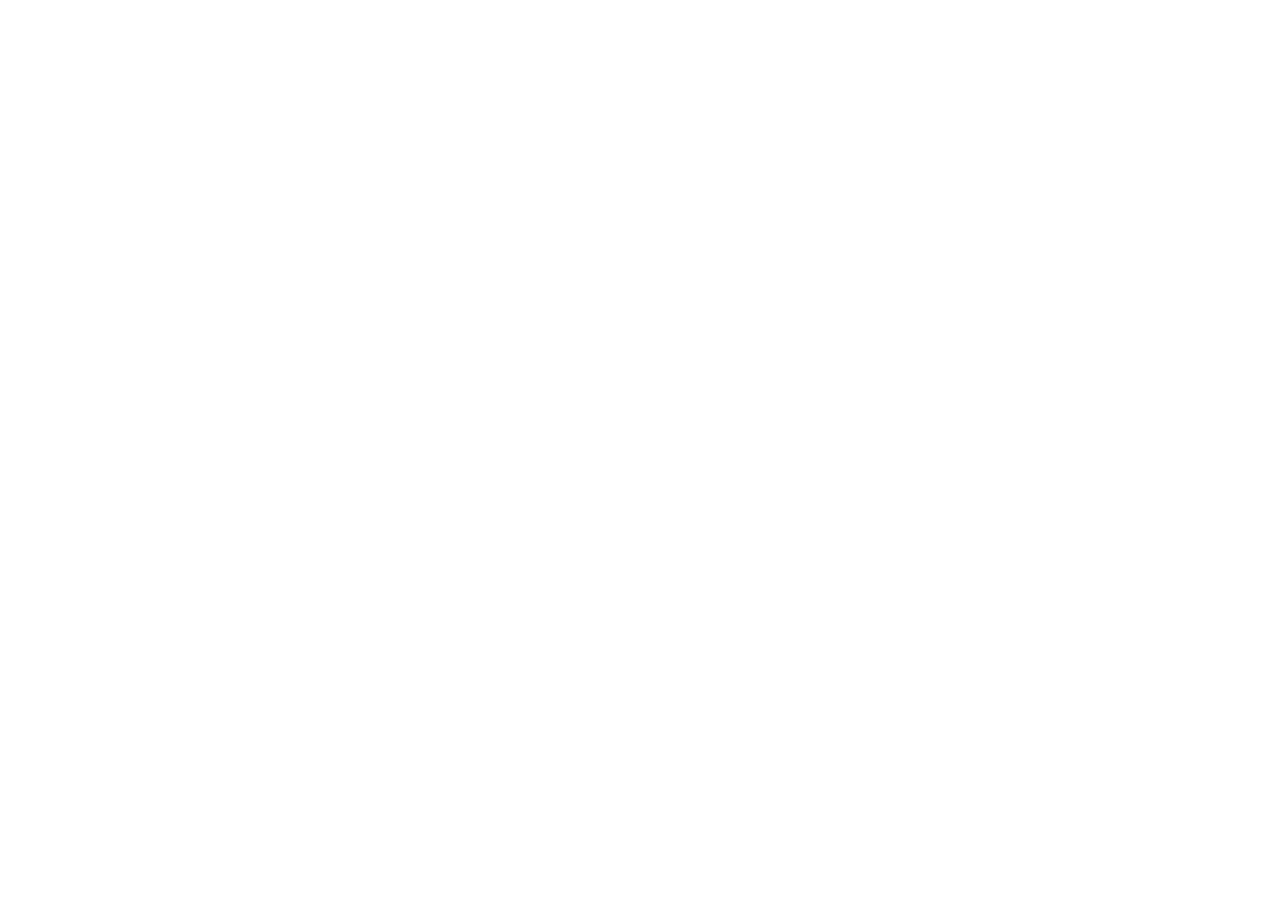
==== commit 9c46c438: "Index.html con redireccion para GitHub Pages" ====
--- a/Index.html
+++ b/Index.html
@@ -1,3565 +1,69 @@
 <!DOCTYPE html>
 <html lang="es">
+
 <head>
-  <base target="_top">
   <meta charset="UTF-8">
-  <meta name="viewport" content="width=device-width, initial-scale=1, viewport-fit=cover">
-  <meta name="theme-color" content="#FFFFFF">
-  <meta name="mobile-web-app-capable" content="yes">
-  <meta name="apple-mobile-web-app-capable" content="yes">
-  <meta name="apple-mobile-web-app-status-bar-style" content="black-translucent">
-  <title>Frugulletty | Luxury Sneaker Boutique</title>
+  <meta name="viewport" content="width=device-width, initial-scale=1.0">
+  <title>Frugulletty</title>
+  <meta http-equiv="refresh" content="0; url=https://script.google.com/macros/s/AKfycbw2RMtXm8rCiJ6gc_MxfGwjIeaS_csteChvST4dFaT_0EeKKMnMdnE4u3CtpwZtlydU/exec">
+  <link rel="canonical" href="https://script.google.com/macros/s/AKfycbw2RMtXm8rCiJ6gc_MxfGwjIeaS_csteChvST4dFaT_0EeKKMnMdnE4u3CtpwZtlydU/exec">
   <style>
-  :root {
-    --prim: #df2989;
-    --prim-2: #a855f7;
-    --lila: #a855f7;
-    --grad: linear-gradient(135deg, #df2989 0%, #c026d3 55%, #a855f7 100%);
-    --prim-os: #fae1ed;
-    --ok: #16a34a;
-    --ok-os: #e8f7ee;
-    --peligro: #e11d48;
-    --peligro-os: #fde8ef;
-    --avis: #d97706;
-    --avis-os: #fdf3e3;
-    --fondo: #fae1ed;
-    --fondo-2: #f3ddef;
-    --tarjeta: #ffffff;
-    --texto: #4a1d33;
-    --texto-suave: #a8507e;
-    --borde: #f5cfe2;
-    --radio: 18px;
-    --sombra: 0 1px 3px rgba(168, 85, 247, .10), 0 6px 18px rgba(223, 41, 137, .12);
-  }
+    body {
+      font-family: system-ui, -apple-system, BlinkMacSystemFont, sans-serif;
+      display: flex;
+      align-items: center;
+      justify-content: center;
+      height: 100vh;
+      margin: 0;
+      background: #f9fafb;
+      color: #1f2937;
+      text-align: center;
+    }
 
-  * { box-sizing: border-box; -webkit-tap-highlight-color: transparent; }
-  html, body { margin: 0; padding: 0; }
-  body {
-    font-family: system-ui, -apple-system, "Segoe UI", Roboto, sans-serif;
-    background: linear-gradient(180deg, var(--fondo) 0%, var(--fondo-2) 100%);
-    background-attachment: fixed;
-    color: var(--texto);
-    font-size: 15px;
-  }
-  body.modal-abierto { overflow: hidden; }
-  .oculto, [hidden] { display: none !important; }
+    .container {
+      padding: 2rem;
+    }
 
-  /* ============ LOGIN ============ */
-  .p-login {
-    min-height: 100vh; min-height: 100dvh;
-    display: flex; align-items: center; justify-content: center;
-    padding: 20px;
-    background: linear-gradient(160deg, #f7a8cf 0%, #df2989 48%, #7e22ce 100%);
-  }
-  .login-card {
-    background: var(--tarjeta); border-radius: 24px;
-    padding: 32px 26px; width: 100%; max-width: 360px;
-    box-shadow: 0 20px 60px rgba(126, 34, 206, .38);
-    text-align: center;
-    border: 1px solid rgba(255,255,255,.65);
-  }
-  .login-card .logo { font-size: 46px; line-height: 1; }
-  .login-card h1 { margin: 8px 0 2px; font-size: 24px; background: var(--grad); -webkit-background-clip: text; background-clip: text; color: transparent; }
-  .login-card .sub { color: var(--texto-suave); margin: 0 0 22px; font-size: 13px; }
-  .login-card input { display: block; width: 100%; margin-bottom: 12px; }
+    .spinner {
+      border: 3px solid rgba(0, 0, 0, 0.1);
+      border-top: 3px solid #111827;
+      border-radius: 50%;
+      width: 40px;
+      height: 40px;
+      animation: spin 1s linear infinite;
+      margin: 0 auto 1rem;
+    }
 
-  /* ============ CONTROLES ============ */
-  input, select, textarea {
-    font: inherit; color: inherit;
-    width: 100%;
-    padding: 11px 12px;
-    border: 1.5px solid var(--borde);
-    border-radius: 10px;
-    background: #fff;
-    outline: none;
-  }
-  input:focus, select:focus, textarea:focus { border-color: var(--prim); box-shadow: 0 0 0 3px var(--prim-os); }
-  label.campo { display: block; font-size: 13px; font-weight: 600; color: var(--texto-suave); margin: 12px 0 4px; }
+    @keyframes spin {
+      0% {
+        transform: rotate(0deg);
+      }
 
-  .btn {
-    border: 0; cursor: pointer; font: inherit; font-weight: 600;
-    padding: 11px 16px; border-radius: 10px;
-    background: var(--prim-os); color: var(--prim);
-    transition: filter .15s, transform .05s;
-  }
-  .btn:active { transform: scale(.97); }
-  .btn-primario { background: var(--grad); color: #fff; box-shadow: 0 4px 14px rgba(223, 41, 137, .30); }
-  .btn-ok { background: var(--ok); color: #fff; }
-  .btn-peligro { background: var(--peligro-os); color: var(--peligro); }
-  .btn-suave { background: var(--fondo); color: var(--texto); }
-  .btn-ancho { width: 100%; }
-  .btn-enlace { border: 0; background: none; cursor: pointer; font: inherit; padding: 0; color: var(--prim); text-decoration: underline; font-size: 13px; }
-  .btn-icono {
-    border: 0; background: transparent; color: #fff; cursor: pointer;
-    font-size: 18px; padding: 6px 8px; border-radius: 8px;
-  }
-  .btn-icono:hover { background: rgba(255,255,255,.15); }
-  .btn:disabled { opacity: .55; cursor: not-allowed; }
+      100% {
+        transform: rotate(360deg);
+      }
+    }
 
-  /* ============ ESTRUCTURA ============ */
-  .barra {
-    position: sticky; top: 0; z-index: 40;
-    display: flex; align-items: center; justify-content: space-between;
-    gap: 10px;
-    background: linear-gradient(90deg, #df2989, #a855f7);
-    color: #fff; padding: calc(10px + env(safe-area-inset-top)) 12px 10px;
-    box-shadow: 0 2px 10px rgba(126, 34, 206, .25);
-  }
-  .barra-izq { display: flex; align-items: center; gap: 8px; min-width: 0; flex: 1; }
-  .btn-menu {
-    border: 0; background: rgba(255,255,255,.16); color: #fff;
-    width: 40px; height: 40px; border-radius: 10px; font-size: 19px;
-    cursor: pointer; flex: none;
-    display: flex; align-items: center; justify-content: center;
-    transition: background .15s;
-  }
-  .btn-menu:active { background: rgba(255,255,255,.3); transform: scale(.94); }
-  .logo-mini { font-size: 20px; flex: none; }
-  #titulo-pagina { font-weight: 700; font-size: 16.5px; white-space: nowrap; overflow: hidden; text-overflow: ellipsis; }
-  .barra-der { display: flex; align-items: center; gap: 8px; flex: none; }
-  .chip-tasa {
-    background: rgba(255,255,255,.16); border: 1px solid rgba(255,255,255,.25);
-    padding: 5px 10px; border-radius: 999px; font-size: 12px; font-weight: 600;
-    white-space: nowrap;
-  }
-  .chip-tasa.desactivado { opacity: .6; }
+    a {
+      color: #2563eb;
+      text-decoration: none;
+    }
 
-  .contenido {
-    width: 100%; max-width: 760px; margin: 0 auto;
-    padding: 14px 12px 108px;
-  }
-  .cargando { text-align: center; color: var(--texto-suave); padding: 48px 0; }
+    a:hover {
+      text-decoration: underline;
+    }
+  </style>
+</head>
 
-  /* ============ GAVETA (menú lateral deslizable) ============ */
-  .gaveta-fondo {
-    position: fixed; inset: 0; z-index: 70;
-    background: rgba(74, 29, 51, .55);
-    backdrop-filter: blur(2px);
-  }
-  .gaveta {
-    position: fixed; top: 0; left: 0; bottom: 0; z-index: 71;
-    width: min(84vw, 320px);
-    background: #fff;
-    box-shadow: 8px 0 30px rgba(126, 34, 206, .28);
-    display: flex; flex-direction: column;
-    transform: translateX(-105%);
-    visibility: hidden;
-    transition: transform .22s ease-out, visibility .22s;
-  }
-  .gaveta.abierta { transform: translateX(0); visibility: visible; }
-  body.gaveta-abierta { overflow: hidden; }
+<body>
+  <div class="container">
+    <div class="spinner"></div>
+    <p>Redirigiendo a Frugulletty...</p>
+    <p><small>Si no se redirige automáticamente, <a href="https://script.google.com/macros/s/AKfycbw2RMtXm8rCiJ6gc_MxfGwjIeaS_csteChvST4dFaT_0EeKKMnMdnE4u3CtpwZtlydU/exec">haz clic aquí</a>.</small></p>
+  </div>
+  <script>
+    window.location.replace("https://script.google.com/macros/s/AKfycbw2RMtXm8rCiJ6gc_MxfGwjIeaS_csteChvST4dFaT_0EeKKMnMdnE4u3CtpwZtlydU/exec");
+  </script>
+</body>
 
-  .gaveta-cab {
-    display: flex; align-items: center; gap: 10px;
-    background: linear-gradient(135deg, #df2989, #a855f7);
-    color: #fff; padding: calc(18px + env(safe-area-inset-top)) 16px 14px;
-  }
-  .gaveta-cab .logo-mini { font-size: 26px; }
-  .gaveta-tit { flex: 1; min-width: 0; }
-  .gaveta-tit strong { font-size: 16px; display: block; }
-  .gaveta-usuario { font-size: 12px; opacity: .9; white-space: nowrap; overflow: hidden; text-overflow: ellipsis; }
-  .gaveta-x { color: #fff; font-size: 20px; padding: 4px 8px; }
-
-  .gaveta-nav {
-    flex: 1; overflow-y: auto; padding: 8px;
-    display: flex; flex-direction: column; gap: 2px;
-  }
-  .gaveta-nav .nav-item {
-    border: 0; background: transparent; cursor: pointer;
-    font: inherit; font-size: 15px; font-weight: 600; color: var(--texto);
-    display: flex; align-items: center; gap: 12px; text-align: left;
-    width: 100%; min-height: 48px;
-    padding: 12px 14px; border-radius: 12px;
-  }
-  .gaveta-nav .nav-item:active { background: var(--prim-os); }
-  .gaveta-nav .nav-item .nav-ic { font-size: 19px; width: 26px; text-align: center; flex: none; }
-  .gaveta-nav .nav-item.activo { background: var(--grad); color: #fff; }
-
-  .gaveta-pie { padding: 12px 14px calc(12px + env(safe-area-inset-bottom)); border-top: 1px solid var(--borde); }
-  .gaveta-vers { text-align: center; margin-top: 10px; color: var(--texto-suave); font-size: 11.5px; }
-
-  /* ============ TARJETAS ============ */
-  .tarjeta {
-    background: var(--tarjeta); border: 1px solid var(--borde);
-    border-radius: var(--radio); padding: 16px;
-    box-shadow: var(--sombra);
-  }
-  .tarjeta + .tarjeta { margin-top: 14px; }
-  .tarjeta h2 { margin: 0 0 12px; font-size: 16px; display: flex; align-items: center; gap: 8px; }
-
-  .grid-cards {
-    display: grid; gap: 12px;
-    grid-template-columns: repeat(auto-fill, minmax(150px, 1fr));
-  }
-  .card-kpi {
-    background: linear-gradient(160deg, #ffffff 0%, #fae1ed 100%);
-    border: 1px solid var(--borde);
-    border-radius: var(--radio); padding: 14px;
-    box-shadow: var(--sombra); cursor: pointer;
-    transition: transform .1s;
-  }
-  .card-kpi:active { transform: scale(.97); }
-  .card-kpi .k-num { font-size: 20px; font-weight: 800; margin-top: 4px; }
-  .card-kpi .k-num small { font-size: 12px; color: var(--texto-suave); font-weight: 600; }
-  .card-kpi .k-etiq { font-size: 12.5px; color: var(--texto-suave); font-weight: 600; }
-  .k-verde { color: var(--ok); }
-  .k-rojo { color: var(--peligro); }
-  .k-azul { color: var(--prim); }
-  .k-naranja { color: var(--avis); }
-
-  /* ============ TABLAS ============ */
-  .tabla-envoltura { overflow-x: auto; border: 1px solid var(--borde); border-radius: 12px; -webkit-overflow-scrolling: touch; }
-  table.tabla { width: 100%; border-collapse: collapse; font-size: 13.5px; min-width: 620px; }
-  .tabla th {
-    text-align: left; padding: 9px 10px; background: #fae1ed;
-    color: var(--texto-suave); font-size: 12px; white-space: nowrap;
-    border-bottom: 1px solid var(--borde);
-  }
-  .tabla td { padding: 9px 10px; border-bottom: 1px solid var(--borde); vertical-align: top; }
-  .tabla tr:last-child td { border-bottom: 0; }
-  .tabla tr:hover td { background: #fae1ed; }
-  .der { text-align: right; }
-  .negrita { font-weight: 700; }
-  .mono { font-family: ui-monospace, "Cascadia Mono", Consolas, monospace; font-size: 12.5px; }
-  .baja { color: var(--peligro); font-weight: 700; }
-  .etq {
-    display: inline-block; padding: 2px 8px; border-radius: 999px;
-    font-size: 11.5px; font-weight: 700; background: var(--fondo); color: var(--texto-suave);
-  }
-  .etq-ok { background: var(--ok-os); color: var(--ok); }
-  .etq-peligro { background: var(--peligro-os); color: var(--peligro); }
-  .etq-azul { background: var(--prim-os); color: var(--prim); }
-
-  /* ============ FILTROS / BÚSQUEDA ============ */
-  .fila-botones { display: flex; gap: 8px; margin-top: 8px; flex-wrap: wrap; }
-  .fila-botones .btn { flex: 1; }
-  .buscador { position: relative; margin: 14px 0 10px; }
-  .buscador input { padding-left: 36px; font-size: 15px; }
-  .buscador::before {
-    content: "🔍"; position: absolute; left: 11px; top: 50%; transform: translateY(-50%);
-    font-size: 14px; opacity: .6;
-  }
-
-  /* ============ POS ============ */
-  .pos-art {
-    display: flex; justify-content: space-between; align-items: center;
-    gap: 8px; padding: 10px 0; border-bottom: 1px dashed var(--borde);
-  }
-  /* El nombre y el código pueden ser largos: que se ajusten (envuelvan)
-     y NUNCA desborden el ancho (sin barra horizontal). */
-  .pos-art > div:first-child { flex: 1 1 auto; min-width: 0; }
-  .pos-art .negrita, .cg-lista .mono { overflow-wrap: anywhere; }
-  .pos-art .der { flex: none; white-space: nowrap; text-align: right; min-width: 0; }
-  .pos-art .cnt {
-    display: flex; align-items: center; gap: 6px; flex: none;
-  }
-  .cnt-btn {
-    width: 32px; height: 32px; border-radius: 9px; border: 0;
-    background: var(--prim-os); color: var(--prim); font-weight: 800; font-size: 17px;
-    cursor: pointer;
-  }
-  .sugeridos { display: flex; flex-direction: column; gap: 6px; margin-top: 4px; }
-  .sugerido {
-    display: flex; justify-content: space-between; align-items: center; gap: 10px;
-    border: 1px solid var(--borde); background: #fff; border-radius: 10px;
-    padding: 8px 12px; cursor: pointer;
-  }
-  .sugerido:active { background: var(--prim-os); }
-  .sugerido .s-nombre { font-weight: 600; }
-  .sugerido .s-precio { color: var(--ok); font-weight: 700; white-space: nowrap; }
-
-  .resumen-venta {
-    display: grid; grid-template-columns: 1fr 1fr; gap: 10px; margin-top: 14px;
-  }
-  .resumen-venta .cajita { background: linear-gradient(160deg, #fff 0%, #fae1ed 100%); border-radius: 12px; padding: 12px; }
-  .resumen-venta .cajita small { color: var(--texto-suave); display: block; font-size: 12px; font-weight: 600; }
-  .resumen-venta .cajita .tot { font-size: 19px; font-weight: 800; }
-
-  .pie-pos {
-    position: fixed; left: 0; right: 0; bottom: 0; z-index: 45;
-    background: #fff; border-top: 1px solid var(--borde);
-    padding: 10px 14px calc(10px + env(safe-area-inset-bottom));
-    max-width: 760px; margin: 0 auto;
-    display: flex; gap: 10px; align-items: center;
-  }
-  .pie-pos .totales { flex: 1; font-weight: 700; line-height: 1.35; }
-  .pie-pos .totales small { display: block; color: var(--texto-suave); font-weight: 600; font-size: 12px; }
-
-  /* ============ GAVETA DEL CARRITO (Vender) ============ */
-  /* Se desliza desde la derecha cubriendo el 85%: queda visible el 15% de
-     la sección de ventas para tocar ahí y volver de forma intuitiva. */
-  #carrito-gaveta {
-    position: fixed; top: 0; right: 0; bottom: 0; z-index: 80;
-    width: 85vw; max-width: 620px;
-    background: var(--tarjeta);
-    border-left: 1px solid var(--borde);
-    border-radius: 18px 0 0 18px;
-    box-shadow: -12px 0 34px rgba(126, 34, 206, .22);
-    display: flex; flex-direction: column;
-    transform: translateX(102%);
-    transition: transform .3s ease;
-  }
-  #carrito-gaveta.abierta { transform: translateX(0); }
-  .cg-cab {
-    display: flex; justify-content: space-between; align-items: center; gap: 10px;
-    padding: calc(14px + env(safe-area-inset-top)) 16px 12px;
-    border-bottom: 1px solid var(--borde);
-  }
-  .cg-cab span { display: flex; flex-direction: column; gap: 2px; min-width: 0; }
-  .cg-cab small { font-size: 12px; }
-  .cg-cerrar {
-    width: 36px; height: 36px; flex: none; border-radius: 10px; border: 0;
-    background: var(--fondo); color: var(--texto); font-size: 17px; cursor: pointer;
-  }
-  .cg-cerrar:active { background: var(--borde); }
-  .cg-lista {
-    flex: 1; overflow-y: auto; overflow-x: hidden; padding: 4px 16px;
-    -webkit-overflow-scrolling: touch;
-  }
-  .cg-pie {
-    border-top: 1px solid var(--borde);
-    padding: 12px 14px calc(12px + env(safe-area-inset-bottom));
-    display: flex; gap: 10px; align-items: center; flex-wrap: wrap;
-    background: #fff;
-  }
-  .cg-pie .cg-totales { flex: 1; font-weight: 700; line-height: 1.35; min-width: 110px; }
-  .cg-pie .cg-totales small { display: block; color: var(--texto-suave); font-weight: 600; font-size: 12px; }
-  /* Campo para especificar cuando el método es "Otro" */
-  .cg-otro {
-    flex: 1 1 100%; margin-top: 2px;
-    border: 1px solid var(--borde); border-radius: 10px;
-    padding: 10px 12px; font: inherit; background: var(--fondo);
-  }
-  .cg-otro:focus { outline: 2px solid var(--prim); background: #fff; }
-
-  /* Botón flotante para abrir la factura */
-  .carrito-fab {
-    position: fixed; right: 16px; bottom: calc(18px + env(safe-area-inset-bottom)); z-index: 75;
-    width: 58px; height: 58px; border-radius: 50%; border: 0;
-    background: var(--grad); color: #fff; font-size: 24px;
-    box-shadow: 0 8px 22px rgba(126, 34, 206, .30); cursor: pointer;
-    display: flex; align-items: center; justify-content: center;
-  }
-  .carrito-fab:active { transform: scale(.94); }
-  .carrito-fab .fab-badge {
-    position: absolute; top: -4px; right: -4px; min-width: 22px; height: 22px; padding: 0 4px;
-    border-radius: 999px; background: var(--peligro); color: #fff;
-    font-size: 11.5px; font-weight: 800;
-    display: flex; align-items: center; justify-content: center;
-    box-shadow: 0 2px 6px rgba(0, 0, 0, .25);
-  }
-
-  /* ============ FORMULARIOS ============ */
-  .form-2col { display: grid; grid-template-columns: 1fr 1fr; gap: 0 10px; }
-  .categorias { display: flex; gap: 6px; flex-wrap: wrap; margin-top: 4px; }
-  .cat-chip {
-    border: 1.5px solid var(--borde); background: #fff; border-radius: 999px;
-    padding: 6px 12px; cursor: pointer; font-size: 13px; font-weight: 600; color: var(--texto-suave);
-  }
-  .cat-chip.sel { background: var(--grad); border-color: #df2989; color: #fff; }
-
-  /* ============ MODAL ============ */
-  .modal { position: fixed; inset: 0; z-index: 60; }
-  .modal-fondo {
-    position: absolute; inset: 0; background: rgba(74, 29, 51, .55);
-    display: flex; align-items: flex-end; justify-content: center;
-  }
-  .modal-card {
-    background: #fff; width: 100%; max-width: 560px;
-    border-radius: 20px 20px 0 0; max-height: 92vh; overflow-y: auto;
-    padding: 18px 18px calc(22px + env(safe-area-inset-bottom));
-    animation: subir .18s ease-out;
-  }
-  @media (min-width: 720px) {
-    .modal-fondo { align-items: center; padding: 20px; }
-    .modal-card { border-radius: 20px; max-height: 88vh; }
-  }
-  @keyframes subir { from { transform: translateY(40px); opacity: 0; } to { transform: none; opacity: 1; } }
-  .modal-card h3 { margin: 0 0 10px; font-size: 17px; }
-  .modal-tope { display: flex; justify-content: space-between; align-items: center; margin-bottom: 6px; }
-  .modal-tope .btn-icono { color: var(--texto-suave); font-size: 20px; }
-  .modal-acciones { display: flex; gap: 8px; margin-top: 18px; }
-  .modal-acciones .btn { flex: 1; }
-
-  #qr-reader { width: 100%; }
-  #qr-reader video { border-radius: 12px; }
-
-  /* ============ PROGRESO ============ */
-  .progreso { background: var(--fondo); border-radius: 999px; height: 10px; overflow: hidden; margin-top: 6px; }
-  .progreso > div { height: 100%; background: var(--grad); }
-
-  /* ============ VARIOS ============ */
-  .aviso { padding: 10px 12px; border-radius: 10px; font-size: 13.5px; margin-top: 10px; }
-  .aviso-error { background: var(--peligro-os); color: var(--peligro); }
-  .aviso-ok { background: var(--ok-os); color: var(--ok); }
-  .muted { color: var(--texto-suave); font-size: 13px; }
-  .fila-entre { display: flex; justify-content: space-between; align-items: center; gap: 10px; }
-  .detalle-venta { font-size: 13px; }
-  .detalle-venta .d-lin { display: flex; justify-content: space-between; gap: 8px; padding: 4px 0; border-bottom: 1px dotted var(--borde); }
-
-  .toast {
-    position: fixed; left: 50%; bottom: calc(30px + env(safe-area-inset-bottom)); z-index: 80;
-    transform: translateX(-50%) translateY(20px);
-    background: #4a1d33; color: #fff; padding: 12px 18px; border-radius: 14px;
-    font-weight: 600; font-size: 14px; box-shadow: 0 10px 30px rgba(0,0,0,.3);
-    opacity: 0; pointer-events: none; transition: opacity .2s, transform .2s;
-    max-width: 92vw; text-align: center;
-  }
-  .toast.show { opacity: 1; transform: translateX(-50%); }
-  .toast.t-error { background: var(--peligro); }
-  .toast.t-ok { background: var(--ok); }
-
-  /* ============ MÓVIL / RESPONSIVE ============ */
-  @media (max-width: 640px) {
-    .login-card { padding: 26px 20px; }
-    .contenido { padding: 12px 10px 104px; }
-    .tarjeta { padding: 14px; }
-    .grid-cards { grid-template-columns: repeat(2, 1fr); gap: 10px; }
-    .card-kpi { padding: 12px; }
-    .card-kpi .k-num { font-size: 17px; }
-    .chip-tasa { max-width: 32vw; overflow: hidden; text-overflow: ellipsis; font-size: 11px; padding: 4px 8px; }
-    .form-2col { grid-template-columns: 1fr; }
-    input, select, textarea { font-size: 16px; }
-    .btn { min-height: 44px; }
-    .btn-icono { min-height: 40px; min-width: 40px; }
-    .buscador input { font-size: 16px; }
-    .pie-pos { flex-wrap: wrap; }
-    .pie-pos .totales { width: 100%; }
-    .pie-pos select { flex: 1 1 100%; }
-    .cg-pie .cg-totales { width: 100%; flex: 1 1 100%; min-width: 0; }
-    .cg-pie #pos-metodo { flex: 1 1 auto; max-width: none; }
-    table.tabla { font-size: 12.5px; }
-    .cat-chip { padding: 8px 12px; }
-    .resumen-venta { gap: 8px; }
-  }
-  @media (max-width: 380px) {
-    .grid-cards { grid-template-columns: 1fr; }
-    #titulo-pagina { font-size: 15px; }
-  }
-  .ver-app{font-size:11px;opacity:.55;margin-left:6px;font-weight:700;letter-spacing:.4px;vertical-align:middle}
-  /* Filtro por categoría (Inventario / Vender) y administrador de categorías */
-  .select-grow { flex: 1; min-width: 0; padding: 10px 12px; border: 1px solid var(--borde); border-radius: 10px; background: #fff; font: inherit; }
-  .buscador select.select-grow { margin: 0 0 10px; }
-  .cats-admin { display: flex; flex-direction: column; gap: 6px; margin-top: 12px; max-height: 46vh; overflow-y: auto; }
-  .cat-admin { display: flex; align-items: center; justify-content: space-between; gap: 8px; border: 1px solid var(--borde); border-radius: 10px; padding: 6px 10px; background: #fff; }
-  .cat-admin .ca-nombre { font-weight: 600; min-width: 0; overflow-wrap: anywhere; }
-  .cat-admin input { flex: 1; min-width: 0; }
-  .cat-admin .ca-acc { display: flex; gap: 6px; flex: none; }
-
-  /* ============ REPORTES COMPARATIVOS ============ */
-  .rep-per { box-shadow: var(--sombra); }
-  .rep-per-cab { font-weight: 800; font-size: 13.5px; color: var(--prim); margin-bottom: 6px; }
-  .rep-monto { white-space: nowrap; }
-  .rep-bs { font-size: 11.5px; color: var(--texto-suave); font-weight: 600; }
-  .rep-per .k-num { font-size: 17px; }
-</style>
-</head>
-<body>
-
-  <!-- ============ PANTALLA DE LOGIN ============ -->
-  <div id="pantalla-login" class="p-login" hidden>
-    <div class="login-card">
-      <div class="logo">💄</div>
-      <h1>FRUGULLETTY</h1>
-      <p class="sub">Ventas · Inventario · Control · <span class="ver-app">v40</span></p>
-      <input id="in-usr" type="text" placeholder="Usuario" autocomplete="username" autocapitalize="none" spellcheck="false">
-      <input id="in-pwd" type="password" placeholder="Contraseña" autocomplete="current-password">
-      <button id="btn-login" class="btn btn-primario btn-ancho">Entrar</button>
-      <div id="login-error" class="aviso aviso-error" hidden></div>
-    </div>
-  </div>
-
-  <!-- ============ APLICACIÓN ============ -->
-  <div id="app" class="app" hidden>
-    <header class="barra">
-      <div class="barra-izq">
-        <button id="btn-menu" class="btn-menu" title="Menú" aria-label="Abrir menú">☰</button>
-        <span class="logo-mini">💄</span>
-        <span id="titulo-pagina">Inicio</span>
-      </div>
-      <div class="barra-der">
-        <span id="chip-tasa" class="chip-tasa" title="Tasa del día (BCV)">Tasa: …</span>
-      </div>
-    </header>
-
-    <!-- ============ GAVETA (menú lateral deslizable) ============ -->
-    <div id="gaveta-fondo" class="gaveta-fondo" hidden onclick="cerrarGaveta()"></div>
-    <aside id="gaveta" class="gaveta" aria-hidden="true">
-      <div class="gaveta-cab">
-        <span class="logo-mini">💄</span>
-        <div class="gaveta-tit">
-          <strong>FRUGULLETTY</strong>
-          <div class="gaveta-usuario" id="gaveta-usuario"></div>
-        </div>
-        <button class="btn-icono gaveta-x" onclick="cerrarGaveta()" title="Cerrar" aria-label="Cerrar menú">✕</button>
-      </div>
-      <nav id="nav" class="gaveta-nav"></nav>
-      <div class="gaveta-pie">
-        <button class="btn btn-suave btn-ancho" id="btn-salir">⎋ Cerrar sesión</button>
-        <div class="gaveta-vers">FRUGULLETTY · <span class="ver-app">v40</span></div>
-      </div>
-    </aside>
-
-    <main id="contenido" class="contenido"></main>
-
-    <div id="pie-pos" class="pie-pos" hidden></div>
-  </div>
-
-  <!-- ============ MODAL / TOAST ============ -->
-  <div id="modal" class="modal" hidden></div>
-  <div id="toast" class="toast" hidden></div>
-
-  <!-- La librería del escáner (html5-qrcode) ya NO se carga aquí: la app la descarga
-       solo cuando el usuario abre el escáner, para que las pestañas carguen más rápido.
-  -->
-  <script>
-/* ============================================================
-   FRUGULLETTY — Lógica del cliente
-   Se ejecuta en el navegador (Android, iPhone, PC).
-   ============================================================ */
-
-/* ---------- Estado global ---------- */
-var store = {
-  get: function (k) { try { return localStorage.getItem(k); } catch (e) { return null; } },
-  set: function (k, v) { try { localStorage.setItem(k, v); } catch (e) {} },
-  del: function (k) { try { localStorage.removeItem(k); } catch (e) {} }
-};
-
-var S = {
-  tok: store.get('neg_tok') || '',
-  usuario: store.get('neg_usr') || '',
-  nombre: store.get('neg_nom') || '',
-  rol: store.get('neg_rol') || '',
-  perfil: store.get('neg_perfil') || '',
-  perfilNombre: store.get('neg_perfil_nom') || '',
-  perm: (function () { try { return JSON.parse(store.get('neg_perm') || '{}'); } catch (e) { return {}; } })(),
-  tasa: null,
-  fechaTasa: '',
-  fuenteTasa: '',
-  tasaManual: false,
-  pagina: 'inicio',
-  cacheProds: [],
-  errProds: '',
-  categoriasExtra: []
-};
-
-var usaRun = (typeof google !== 'undefined' && google.script && google.script.run);
-var DEMO = !usaRun && (typeof location === 'undefined' || location.protocol === 'file:');
-// URL del backend (despliegue web de Apps Script).
-var URL_API = 'https://script.google.com/macros/s/AKfycbz3dtfCBfItznU4yfxeiaFYoN7SNGmAHcq5N5pFtZxA8y2lelLtn9AxF8s8Mr_dXTen/exec';
-var CARRITO = [];
-var _promTasa = null;
-var _scan = null;
-var _scanPos = null; // escáner en vivo de la caja (pestaña Vender)
-var _cancelarEscaneoVivo = false; // cancela los reintentos si el usuario detiene a mitad
-var escLector = { texto: '', t: 0 }; // buffer para lectores físicos USB/Bluetooth (se comportan como teclado)
-var _toastT = null;
-var render = {};
-
-/* ---------- Aviso de errores inesperados en pantalla ----------
-   Cualquier error no capturado se muestra arriba para que nadie quede
-   "sin saber qué pasó" (ni toast ni nada). También se puede llamar con
-   window.__avisar('...') desde cualquier parte del código. */
-(function () {
-  function avisar(msg, persistente) {
-    try {
-      var b = document.getElementById('alerta-js');
-      if (!b) {
-        b = document.createElement('div');
-        b.id = 'alerta-js';
-        b.style.cssText = 'position:fixed;left:8px;right:8px;top:6px;z-index:300;background:#c62828;color:#fff;padding:8px 10px;border-radius:10px;font-size:12.5px;box-shadow:0 4px 14px rgba(0,0,0,.35);display:none;cursor:pointer';
-        b.title = 'Toca para cerrar este aviso';
-        b.addEventListener('click', function () { b.style.display = 'none'; });
-        document.body.appendChild(b);
-      }
-      var texto = msg || 'Error desconocido de la app.';
-      b.textContent = '⚠️ ' + texto;
-      b.style.display = 'block';
-      clearTimeout(b._t);
-      if (persistente) return;
-      b._t = setTimeout(function () { b.style.display = 'none'; }, 30000);
-    } catch (e) {}
-  }
-  window.addEventListener('error', function (ev) {
-    avisar('Error de la app: ' + (ev && ev.message ? ev.message : 'desconocido'));
-  });
-  window.addEventListener('unhandledrejection', function (ev) {
-    var r = ev && ev.reason;
-    avisar('Error de la app: ' + (r && r.message ? r.message : String(r)));
-  });
-  window.__avisar = avisar;
-})();
-
-/* ---------- Helpers básicos ---------- */
-function el(id) { return document.getElementById(id); }
-function pintar(html) { var c = el('contenido'); if (c) c.innerHTML = html; }
-// Los productos SIEMPRE se manejan como arreglo; prods() evita errores si la lista
-// llegara vacía o nula desde el servidor.
-function prods() { return Array.isArray(S.cacheProds) ? S.cacheProds : []; }
-
-/* ---------- CATEGORÍAS ----------
-   La lista es DINÁMICA: categorías fijas + las que tú agregas (se guardan en
-   la hoja) + las que ya están en uso en los productos. Así cada categoría
-   nueva que crees aparece en el desplegable de los demás artículos. */
-var _promCats = null;
-function cargaCategorias() {
-  if (_promCats) return _promCats;
-  _promCats = apiFetch('getCategorias', [S.tok]).then(function (r) {
-    S.categoriasExtra = Array.isArray(r) ? r : [];
-    return S.categoriasExtra;
-  }).catch(function () {
-    S.categoriasExtra = [];
-    return S.categoriasExtra;
-  });
-  return _promCats;
-}
-function listaDeCategorias() {
-  var extra = Array.isArray(S.categoriasExtra) ? S.categoriasExtra : [];
-  var set = {};
-  CATEGORIAS.forEach(function (c) { if (c) set[c] = true; });
-  extra.forEach(function (c) { var n = String(c || '').trim(); if (n) set[n] = true; });
-  prods().forEach(function (p) {
-    var c = String(p.categoria || '').trim();
-    if (c) set[c] = true;
-  });
-  var orden = function (a, b) {
-    if (a === 'General') return -1;
-    if (b === 'General') return 1;
-    return a.localeCompare(b);
-  };
-  return Object.keys(set).sort(orden);
-}
-function opcionesCategorias(conTodos) {
-  var opts = listaDeCategorias().map(function (c) {
-    return '<option value="' + esc(c) + '">' + esc(c) + '</option>';
-  }).join('');
-  return (conTodos ? '<option value="">Todas las categorías</option>' : '') + opts;
-}
-function refrescarSelectCategorias(id, valorActual) {
-  var s = el(id);
-  if (!s) return;
-  var v = valorActual || s.value || '';
-  s.innerHTML = opcionesCategorias(true);
-  var ok = false;
-  if (v) {
-    Array.prototype.some.call(s.options, function (o) { if (String(o.value) === v) { ok = true; return true; } return false; });
-  }
-  s.value = ok ? v : '';
-}
-var _promProd = null;
-function cargarProductos() {
-  if (_promProd) return _promProd;
-  _promProd = API.listarProductos().then(function (r) {
-    if (Array.isArray(r)) { S.cacheProds = r; S.errProds = ''; }
-    else { S.cacheProds = []; S.errProds = 'El servidor respondió sin la lista de productos.'; }
-    return S.cacheProds;
-  }).catch(function (e) {
-    if (!Array.isArray(S.cacheProds)) S.cacheProds = [];
-    S.errProds = (e && e.message) || 'No se pudieron cargar los productos. Revisa tu conexión.';
-    _promProd = null; // permite reintentar la próxima vez
-    return S.cacheProds;
-  });
-  return _promProd;
-}
-/* ---------- Mini-caché local (acelera el cambio de pestañas) ----------
-   Guarda copias de lo último que pidió cada pantalla y las reutiliza para
-   pintar AL INSTANTE, refrescando en segundo plano solo cuando pasan los
-   segundos de validez. Las escrituras (vender, gastos, productos…) borran
-   la copia correspondiente para que la próxima vista traiga datos frescos. */
-var _CACHE = {};
-function cacheSet(clave, v) {
-  try { _CACHE[clave] = { v: v, t: Date.now() }; } catch (e) {}
-}
-function cacheGet(clave, ttl) {
-  var c = _CACHE[clave];
-  if (!c) return undefined;
-  if (Date.now() - c.t > ttl) return undefined;
-  return c.v;
-}
-// Borra una clave ('dashboard') o todas las de un grupo ('ventas' borra 'ventas:*').
-function invalidarCache() {
-  for (var i = 0; i < arguments.length; i++) {
-    var k = arguments[i];
-    if (!k) continue;
-    if (k in _CACHE) delete _CACHE[k];
-    Object.keys(_CACHE).forEach(function (kk) { if (kk.indexOf(k + ':') === 0) delete _CACHE[kk]; });
-  }
-}
-// Trae datos SIN bloquear: si ya hay copia local, pinta al instante y refresca en
-// segundo plano solo si pasó el TTL (ms). Si no hay copia, espera al servidor.
-async function datosRapidos(clave, ttl, pedir, aplicar, alFallar) {
-  var c = _CACHE[clave];
-  if (c) {
-    aplicar(c.v); // al instante
-    if (Date.now() - c.t <= ttl) return;
-    try {
-      var v = await pedir();
-      cacheSet(clave, v);
-      aplicar(v);
-    } catch (e) { /* se queda lo anterior en pantalla */ }
-    return;
-  }
-  try {
-    var v2 = await pedir();
-    cacheSet(clave, v2);
-    aplicar(v2);
-  } catch (e) {
-    if (alFallar) alFallar(e);
-    else throw e;
-  }
-}
-
-function esc(t) {
-  return String(t == null ? '' : t).replace(/[&<>"']/g, function (c) {
-    return { '&': '&amp;', '<': '&lt;', '>': '&gt;', '"': '&quot;', "'": '&#39;' }[c];
-  });
-}
-function num(n) { return (parseFloat(n) || 0); }
-function fmtNum(n) { return num(n).toLocaleString('es-VE', { minimumFractionDigits: 2, maximumFractionDigits: 2 }); }
-function fmtUSD(n) { return '$ ' + fmtNum(n); }
-function fmtVES(n) { return 'Bs ' + fmtNum(n); }
-function fmtCant(n) { var v = num(n); return (v % 1 === 0) ? String(v) : v.toFixed(2); }
-function fechaCorta(s) { return String(s == null ? '' : s).slice(0, 10); }
-function fechaHora(s) { if (!s) return '—'; return String(s).slice(0, 16).replace('T', ' '); }
-function hoyLocal() {
-  var d = new Date();
-  var m = ('0' + (d.getMonth() + 1)).slice(-2);
-  var dd = ('0' + d.getDate()).slice(-2);
-  return d.getFullYear() + '-' + m + '-' + dd;
-}
-
-function toast(msg, tipo) {
-  var t = el('toast');
-  if (!t) return;
-  t.textContent = msg;
-  t.className = 'toast show' + (tipo ? ' t-' + tipo : '');
-  clearTimeout(_toastT);
-  _toastT = setTimeout(function () { t.className = 'toast'; }, 2800);
-}
-
-var _modales = []; // pilas de modales: el escáner se abre ENCIMA de un formulario sin perderlo
-
-function fondoVisible(m) {
-  var fondos = m.querySelectorAll('.modal-fondo');
-  return fondos.length ? fondos[fondos.length - 1] : null; // el modal actual es el último de la pila visual
-}
-
-function abrirModal(html) {
-  var m = el('modal');
-  var viejo = fondoVisible(m);
-  if (!m.hidden && viejo) {
-    _modales.push(viejo); // guardar el modal actual (con sus botones y eventos)
-    viejo.style.display = 'none';
-  } else {
-    _modales = [];
-  }
-  var fondo = document.createElement('div');
-  fondo.className = 'modal-fondo';
-  fondo.setAttribute('onclick', 'cerrarModal()');
-  var card = document.createElement('div');
-  card.className = 'modal-card';
-  card.setAttribute('onclick', 'event.stopPropagation()');
-  card.innerHTML = html;
-  fondo.appendChild(card);
-  m.appendChild(fondo);
-  m.hidden = false;
-  document.body.classList.add('modal-abierto');
-  card.scrollTop = 0;
-}
-
-function cerrarModal() {
-  var m = el('modal');
-  if (!m) return;
-  var fondo = fondoVisible(m);
-  if (fondo && _modales.length) {
-    fondo.remove();
-    var anterior = _modales.pop(); // restaurar el formulario que estaba debajo
-    anterior.style.display = '';
-    m.appendChild(anterior);
-    var card = m.querySelector('.modal-card');
-    if (card) card.scrollTop = 0;
-  } else {
-    m.hidden = true;
-    m.innerHTML = '';
-  }
-  if (_scan) {
-    try { _scan.stop(); } catch (e) {}
-    try { _scan.clear(); } catch (e) {}
-    _scan = null;
-  }
-  if (_modales.length) document.body.classList.add('modal-abierto');
-  else document.body.classList.remove('modal-abierto');
-}
-
-function confirmar(mensaje) {
-  return new Promise(function (resolve) {
-    abrirModal('<h3>Confirmar</h3><p>' + esc(mensaje) + '</p>' +
-      '<div class="modal-acciones">' +
-      '<button class="btn btn-peligro" id="conf-no">Cancelar</button>' +
-      '<button class="btn btn-primario" id="conf-si">Aceptar</button></div>');
-    el('conf-si').addEventListener('click', function () { cerrarModal(); resolve(true); });
-    el('conf-no').addEventListener('click', function () { cerrarModal(); resolve(false); });
-  });
-}
-
-/* ---------- Capa de API (servidor Apps Script) ----------
-   3 vías según dónde corra la app:
-   - Dentro del alojamiento de Apps Script (URL script.google.com): RPC google.script.run.
-   - En una página externa (host propio, localhost): HTTP fetch al despachador ?accion=.
-   - Archivo local sin conexión: modo DEMO con datos simulados. */
-function apiLlamada(fn, args) {
-  if (usaRun) return apiRpc(fn, args);
-  if (DEMO) {
-    return new Promise(function (resolve, reject) {
-      Promise.resolve(mockApi(fn, args)).then(resolve).catch(reject);
-    });
-  }
-  return apiFetch(fn, args);
-}
-
-function apiRpc(fn, args) {
-  return new Promise(function (resolve, reject) {
-    var listo = false;
-    // Nunca dejar la pantalla "colgada": si el servidor no responde en 25 s
-    // se muestra un aviso claro en lugar de quedarse en silencio.
-    var temporizador = setTimeout(function () {
-      if (listo) return;
-      listo = true;
-      reject(new Error('El servidor tardó demasiado. Revisa tu conexión y vuelve a intentarlo.'));
-    }, 25000);
-    google.script.run
-      .withSuccessHandler(function (v) {
-        if (listo) return;
-        listo = true;
-        clearTimeout(temporizador);
-        // Transporte robusto: el servidor envía las listas como texto JSON
-        // (los textos siempre llegan bien; los arreglos sueltos no siempre).
-        var r = v;
-        if (typeof v === 'string') {
-          try { r = JSON.parse(v); } catch (e) { r = v; }
-        }
-        resolve(r);
-      })
-      .withFailureHandler(function (e) {
-        if (listo) return;
-        listo = true;
-        clearTimeout(temporizador);
-        reject(new Error((e && e.message) || 'Error del servidor'));
-      })[fn].apply(null, args);
-  });
-}
-
-// Llamada HTTP al despachador del servidor (?accion=<función>&args=<JSON>).
-// Sirve cuando la app se ejecuta desde una página que NO es el alojamiento de
-// Apps Script (host propio, GitHub Pages, localhost…). Cada función del servidor
-// valida su propio token; es la misma seguridad que el RPC interno.
-// Introducción de 404 intermitente en la primera ejecución: se reintenta (4 veces)
-// SOLO ante fallos de transporte/arranque; los errores lógicos del servidor
-// (ok:false, ej. "usuario incorrecto") se devuelven de inmediato, sin esperas.
-function pausa(ms) { return new Promise(function (r) { setTimeout(r, ms); }); }
-
-async function apiFetch(fn, args) {
-  var url = URL_API + '?accion=' + encodeURIComponent(fn) + '&args=' + encodeURIComponent(JSON.stringify(args || []));
-  var ultimo = null;
-  for (var i = 0; i < 4; i++) {
-    var r;
-    try { r = await fetch(url); }
-    catch (e) { ultimo = e; await pausa(1400); continue; }
-    if (r.status === 404) { await pausa(1400); continue; }
-    var o;
-    try { o = await r.json(); } catch (e) { ultimo = e; await pausa(1400); continue; }
-    if (!o || o.ok !== true) throw new Error((o && o.error) || 'Servidor sin respuesta');
-    var v = o.r;
-    if (typeof v === 'string') {
-      try { v = JSON.parse(v); } catch (e) {}
-    }
-    return v;
-  }
-  throw new Error((ultimo && ultimo.message) || 'El servidor no respondió. Revisa tu conexión.');
-}
-
-var API = {
-  login: function (u, p) { return apiLlamada('login', [u, p]); },
-  logout: function () { return apiLlamada('logout', [S.tok]); },
-  cambiarPassword: function (a, b) { return apiLlamada('cambiarPassword', [S.tok, a, b]); },
-  resetearPassword: function (u, n) { return apiGrabar('resetearPassword', [S.tok, u, n], ['usuarios']); },
-  crearUsuario: function (d) { return apiGrabar('crearUsuario', [S.tok, d], ['usuarios']); },
-  listarUsuarios: function () { return apiLlamada('listarUsuarios', [S.tok]); },
-  cambiarEstadoUsuario: function (u, a) { return apiGrabar('cambiarEstadoUsuario', [S.tok, u, a], ['usuarios', 'empleados', 'dashboard']); },
-  cambiarRolUsuario: function (u, r) { return apiGrabar('cambiarRolUsuario', [S.tok, u, r], ['usuarios']); },
-  misPermisos: function () { return apiLlamada('misPermisos', [S.tok]); },
-  listarPerfiles: function () { return apiLlamada('listarPerfiles', [S.tok]); },
-  guardarPerfil: function (d) { return apiGrabar('guardarPerfil', [S.tok, d], ['perfiles', 'usuarios']); },
-  eliminarPerfil: function (p) { return apiGrabar('eliminarPerfil', [S.tok, p], ['perfiles', 'usuarios']); },
-  cambiarPerfilUsuario: function (u, p) { return apiGrabar('cambiarPerfilUsuario', [S.tok, u, p], ['usuarios']); },
-  getTasaVigente: function () { return apiLlamada('getTasaVigente', [S.tok]); },
-  actualizarTasa: function () { return apiGrabar('actualizarTasa', [S.tok], ['dashboard']); },
-  setTasaManual: function (t) { return apiGrabar('setTasaManual', [S.tok, t], ['dashboard']); },
-  quitarTasaManual: function () { return apiGrabar('quitarTasaManual', [S.tok], ['dashboard']); },
-  listarProductos: function () { return apiLlamada('listarProductos', [S.tok]); },
-  guardarProducto: function (p) { return apiGrabar('guardarProducto', [S.tok, p], ['productos', 'dashboard']); },
-  getZonasDelivery: function () { return apiLlamada('getZonasDelivery', []); },
-  guardarZonasDelivery: function (z) { return apiGrabar('guardarZonasDelivery', [S.tok, z], []); },
-  getPrecioEnvio: function () { return apiLlamada('getPrecioEnvio', []); },
-  setPrecioEnvioNacional: function (p) { return apiGrabar('setPrecioEnvioNacional', [S.tok, p], []); },
-  infoServidor: function () { return apiLlamada('infoServidor', []); },
-  ajustarStock: function (c, q, m) { return apiGrabar('ajustarStock', [S.tok, c, q, m], ['productos', 'dashboard']); },
-  buscarPorCodigo: function (c) { return apiLlamada('buscarPorCodigo', [S.tok, c]); },
-  registrarVenta: function (d) { return apiGrabar('registrarVenta', [S.tok, d], ['ventas', 'dashboard']); },
-  listarVentas: function (f) { return apiLlamada('listarVentas', [S.tok, f || {}]); },
-  listarGastos: function (f) { return apiLlamada('listarGastos', [S.tok, f || {}]); },
-  guardarGasto: function (g) { return apiGrabar('guardarGasto', [S.tok, g], ['gastos', 'dashboard']); },
-  eliminarGasto: function (id) { return apiGrabar('eliminarGasto', [S.tok, id], ['gastos', 'dashboard']); },
-  listarEmpleados: function () { return apiLlamada('listarEmpleados', [S.tok]); },
-  guardarEmpleado: function (e) { return apiGrabar('guardarEmpleado', [S.tok, e], ['empleados', 'dashboard']); },
-  listarSueldos: function (f) { return apiLlamada('listarSueldos', [S.tok, f || {}]); },
-  registrarSueldo: function (s) { return apiGrabar('registrarSueldo', [S.tok, s], ['sueldos', 'nomina', 'dashboard']); },
-  cambiarEstadoSueldo: function (id, e) { return apiGrabar('cambiarEstadoSueldo', [S.tok, id, e], ['sueldos', 'nomina', 'dashboard']); },
-  // --- Nómina con sueldo diario (V2.2) ---
-  getNomina: function () { return apiLlamada('getNomina', [S.tok]); },
-  diasPendientes: function (empleado_id) { return apiLlamada('diasPendientes', [S.tok, empleado_id]); },
-  registrarPagoSueldo: function (d) { return apiGrabar('registrarPagoSueldo', [S.tok, d], ['sueldos', 'nomina', 'dashboard']); },
-  corridaNominaManual: function () { return apiGrabar('corridaNominaManual', [S.tok], ['sueldos', 'nomina', 'dashboard']); },
-  instalarTriggersNomina: function () { return apiGrabar('instalarTriggersNomina', [S.tok], []); },
-  estadoTriggersNomina: function () { return apiLlamada('estadoTriggersNomina', [S.tok]); },
-  listarRemodelaciones: function () { return apiLlamada('listarRemodelaciones', [S.tok]); },
-  guardarRemodelacion: function (r) { return apiGrabar('guardarRemodelacion', [S.tok, r], ['remodelaciones']); },
-  listarRemodGastos: function (rid) { return apiLlamada('listarRemodGastos', [S.tok, rid]); },
-  guardarRemodGasto: function (g) { return apiGrabar('guardarRemodGasto', [S.tok, g], ['remodgastos', 'remodelaciones']); },
-  eliminarRemodGasto: function (id) { return apiGrabar('eliminarRemodGasto', [S.tok, id], ['remodgastos']); },
-  getDashboard: function () { return apiLlamada('getDashboard', [S.tok]); },
-  reporteComparativo: function (tipo, a, b) { return apiLlamada('reporteComparativo', [S.tok, tipo, a, b]); }
-};
-
-// Las escrituras borran la caché local de lo que cambian, para que la siguiente
-// visita a esa pantalla traiga datos frescos sin esperar al TTL.
-function apiGrabar(fn, args, claves) {
-  return apiLlamada(fn, args).then(function (r) {
-    invalidarCache.apply(null, claves);
-    if (claves.indexOf('productos') >= 0) _promProd = null; // el inventario cambió: recargar
-    return r;
-  });
-}
-
-/* ---------- Modo DEMO (sin servidor, para probar la interfaz) ---------- */
-function mockApi(fn, args) {
-  var tasaMock = { tasa: 853.50, fecha: '2026-09-23', fuente: 'bcv_api', historico: [{ fecha: '2026-09-23', tasa: 853.50 }] };
-  var prods = [
-    { codigo: 'MK-001', nombre: 'Labial mate rojo', categoria: 'Labiales', precio_usd: 6.5, costo_usd: 3.2, stock: 40, stock_min: 10, activo: 1, imagen: '', creado: '2026-09-01' },
-    { codigo: 'MK-002', nombre: 'Base líquida tono medio', categoria: 'Bases', precio_usd: 12, costo_usd: 7.5, stock: 8, stock_min: 10, activo: 1, imagen: '', creado: '2026-09-01' },
-    { codigo: 'MK-003', nombre: 'Paleta de sombras 12 tonos', categoria: 'Ojos', precio_usd: 15, costo_usd: 9, stock: 25, stock_min: 6, activo: 1, imagen: '', creado: '2026-08-15' },
-    { codigo: 'MK-004', nombre: 'Rubor en polvo', categoria: 'Rubor', precio_usd: 8, costo_usd: 4.5, stock: 3, stock_min: 5, activo: 1, imagen: '', creado: '2026-07-10' }
-  ];
-  var map = {
-    login: function () { return { ok: true, token: 'demo', usuario: 'admin', nombre: 'Administrador (Demo)', rol: 'admin', perfil: '', perfilNombre: 'Administrador', permisos: { inicio: 'editar', vender: 'editar', productos: 'editar', ventas: 'editar', reportes: 'editar', gastos: 'editar', nomina: 'editar', remodelaciones: 'editar', admin: 'editar' } }; },
-    misPermisos: function () { return { rol: 'admin', perfil: '', perfilNombre: 'Administrador', permisos: { inicio: 'editar', vender: 'editar', productos: 'editar', ventas: 'editar', reportes: 'editar', gastos: 'editar', nomina: 'editar', remodelaciones: 'editar', admin: 'editar' } }; },
-    getDashboard: function () {
-      return {
-        tasa: tasaMock,
-        ventasHoy: { cantidad: 12, usd: 845.2, ves: 721378 },
-        ventasMes: { cantidad: 310, usd: 21590, ves: 18427350 },
-        gastosMes: { cantidad: 8, usd: 1250 },
-        sueldosPagadosMes: { cantidad: 1, usd: 30 },
-        egresosMes: { cantidad: 9, usd: 1280 },
-        sueldosPendientes: { dias: 2, usd: 40 },
-        stockBajo: [prods[1], prods[3]],
-        totalProductos: prods.length
-      };
-    },
-    getTasaVigente: function () { return tasaMock; },
-    actualizarTasa: function () { return tasaMock; },
-    setTasaManual: function () { return tasaMock; },
-    quitarTasaManual: function () { return tasaMock; },
-    listarProductos: function () { return prods; },
-    buscarPorCodigo: function () { return null; },
-    listarVentas: function () {
-      return [
-        { id: 'V1', fecha: '2026-09-23T10:15:00', vendedor: 'admin', empleado_nombre: 'Administrador (Demo)', items: JSON.stringify([{ codigo: 'MK-001', nombre: 'Labial mate rojo', cantidad: 2, precio_usd: 6.5, sub_usd: 13 }]), metodo: 'efectivo_usd', total_usd: 13, tasa: 853.5, total_ves: 11095.5, nota: '' },
-        { id: 'V2', fecha: '2026-09-23T11:30:00', vendedor: 'admin', empleado_nombre: 'Administrador (Demo)', items: '[]', metodo: 'transferencia', total_usd: 22.5, tasa: 853.5, total_ves: 19203.75, nota: '' }
-      ];
-    },
-    listarGastos: function () { return [{ id: 'G1', fecha: '2026-09-22', concepto: 'Compra de labiales', categoria: 'Mercancía', monto_usd: 20, responsable: '', nota: '' }]; },
-    listarUsuarios: function () { return [{ usuario: 'admin', nombre: 'Administrador', rol: 'admin', activo: 1, perfil: '', perfilNombre: 'Administrador' }, { usuario: 'caja', nombre: 'Cajero', rol: 'empleado', activo: 1, perfil: 'cajero', perfilNombre: 'Cajero' }]; },
-    listarPerfiles: function () { return [
-      { perfil: 'administrador', nombre: 'Administrador', activo: 1, sistema: true, permisos: { inicio: 'editar', vender: 'editar', productos: 'editar', ventas: 'editar', reportes: 'editar', gastos: 'editar', nomina: 'editar', remodelaciones: 'editar', admin: 'editar' } },
-      { perfil: 'vendedor', nombre: 'Vendedor', activo: 1, sistema: false, permisos: { inicio: 'ver', vender: 'editar', productos: 'ver', ventas: 'ver', reportes: 'none', gastos: 'none', nomina: 'none', remodelaciones: 'none', admin: 'none' } },
-      { perfil: 'cajero', nombre: 'Cajero', activo: 1, sistema: false, permisos: { inicio: 'ver', vender: 'editar', productos: 'none', ventas: 'ver', reportes: 'ver', gastos: 'none', nomina: 'none', remodelaciones: 'none', admin: 'none' } }
-    ]; },
-    guardarPerfil: function () { return { ok: true, perfil: 'nuevo' }; },
-    eliminarPerfil: function () { return { ok: true }; },
-    cambiarPerfilUsuario: function () { return { ok: true }; },
-    listarEmpleados: function () { return [{ id: 'E1', nombre: 'Karelys', cargo: 'Vendedora', salario_usd: 10, sueldo_diario: 10, dias_semana: '1,2,3,4,5', fecha_ingreso: '2026-01-10', activo: 1 }]; },
-    listarSueldos: function () { return [{ id: 'S1', empleado_id: 'E1', empleado_nombre: 'Karelys', periodo: '2026-09', fecha_dia: '2026-09-23', fecha_pago: '', monto_usd: 10, estado: 'pendiente', nota: '' }]; },
-    getNomina: function () { return { esAdmin: true, mes: '2026-09', empleados: [{ id: 'E1', nombre: 'Karelys', cargo: 'Vendedora', activo: 1, sueldo_diario: 10, dias_semana: '1,2,3,4,5', dias_txt: 'Lun · Mar · Mié · Jue · Vie', fecha_ingreso: '2026-01-10', pend_dias: 2, pend_usd: 20 }], kpis: { pend_usd: 20, pend_dias: 2, pag_mes_usd: 30, pag_mes_dias: 3 }, pagos: [{ fecha: '2026-09-23', empleado: 'Karelys', dias: 3, usd: 30 }] }; },
-    diasPendientes: function () { return [{ id: 'S1', fecha_dia: '2026-09-23', periodo: '2026-09', monto_usd: 10, nota: '' }, { id: 'S2', fecha_dia: '2026-09-24', periodo: '2026-09', monto_usd: 10, nota: '' }]; },
-    registrarPagoSueldo: function () { return { ok: true, pagados: 2, faltas: 0, total_usd: 20 }; },
-    estadoTriggersNomina: function () { return { total: 2 }; },
-    listarRemodelaciones: function () { return [{ id: 'R1', nombre: 'Adecuación del local', tipo: 'Remodelación', descripcion: 'Pintura y estantes', estado: 'En progreso', progreso: 60, fecha_inicio: '2026-08-01', fecha_fin_estimada: '2026-10-15' }]; },
-    listarRemodGastos: function () { return []; }
-  };
-  var f = map[fn];
-  if (!f) return Promise.resolve({ ok: true });
-  try { return Promise.resolve(f.apply(null, args)); }
-  catch (e) { return Promise.reject(e); }
-}
-
-/* ---------- Tasa de cambio ---------- */
-function actualizarChipTasa() {
-  var chip = el('chip-tasa');
-  if (!chip) return;
-  chip.textContent = (S.tasa ? 'Bs ' + fmtNum(S.tasa) + ' / $' + (S.tasaManual ? ' · manual' : '') : 'Tasa: …');
-  chip.classList.toggle('desactivado', !S.tasa);
-}
-
-async function refrescarTasa() {
-  try {
-    var t = await API.getTasaVigente();
-    if (t && typeof t === 'object') {
-      S.tasa = num(t.tasa);
-      S.fechaTasa = t.fecha || '';
-      S.fuenteTasa = t.fuente || '';
-      S.tasaManual = !!t.manual;
-    }
-    actualizarChipTasa();
-  } catch (e) {
-    _promTasa = null;
-  }
-}
-
-function cargarTasaSiYace() {
-  if (!_promTasa) _promTasa = refrescarTasa();
-  return _promTasa;
-}
-
-/* ---------- Escáner de códigos (QR y barras) ---------- */
-// La librería html5-qrcode se descarga SOLO cuando el usuario abre el escáner
-// (no al cargar la app), para que las pestañas carguen más rápido en el celular.
-var _promQr = null;
-function cargarLibQr() {
-  if (typeof Html5Qrcode !== 'undefined') return Promise.resolve(true);
-  if (_promQr) return _promQr;
-  _promQr = new Promise(function (res, rej) {
-    var s = document.createElement('script');
-    s.src = 'https://cdn.jsdelivr.net/npm/html5-qrcode@2.3.8/html5-qrcode.min.js';
-    s.onload = function () { res(true); };
-    s.onerror = function () { _promQr = null; rej(new Error('No se pudo descargar la librería del escáner. Revisa tu conexión a internet.')); };
-    document.head.appendChild(s);
-  });
-  return _promQr;
-}
-
-async function abrirScanner(onDetect) {
-  try { await cargarLibQr(); }
-  catch (e) { toast(e.message, 'error'); return; }
-  abrirModal(
-    '<div class="modal-tope"><h3>📷 Leer código</h3><button class="btn-icono" onclick="cerrarModal()">✕</button></div>' +
-    '<p class="muted">Elige cómo quieres leer el código de barras o QR:</p>' +
-    '<div style="display:grid;gap:10px;margin-top:12px">' +
-    '<button class="btn btn-primario btn-ancho" id="scan-foto">📸 Abrir la cámara y tomar foto</button>' +
-    '<button class="btn btn-ancho" id="scan-galeria">🖼️ Elegir de la galería</button>' +
-    '<button class="btn btn-ancho" id="scan-vivo">🎥 Escanear en vivo</button>' +
-    '</div>' +
-    '<div id="qr-reader" style="margin-top:12px;display:none"></div>' +
-    '<p class="muted" id="scan-estado" style="margin-top:10px"></p>' +
-    '<input type="file" accept="image/*" capture="environment" id="scan-fich-cam" tabindex="-1" style="position:fixed;top:0;left:0;width:1px;height:1px;opacity:0">' +
-    '<input type="file" accept="image/*" id="scan-fich-gal" tabindex="-1" style="position:fixed;top:0;left:0;width:1px;height:1px;opacity:0">' +
-    '<div id="qr-foto" style="display:none"></div>' +
-    '<div class="fila-botones"><button class="btn btn-suave btn-ancho" onclick="cerrarModal()">Cancelar</button></div>'
-  );
-  var MAX_BORDE = 1000; // foto reducida: suficiente para leer códigos y ligera para el telefono
-  var prepararFoto = function (file, cb) {
-    var url = URL.createObjectURL(file);
-    var img = new Image();
-    var liberar = function () { try { URL.revokeObjectURL(url); } catch (e) {} };
-    img.onload = function () {
-      liberar();
-      var w = img.naturalWidth || 0, h = img.naturalHeight || 0;
-      if (!w || !h) { cb(null); return; }
-      var esc = Math.min(1, MAX_BORDE / Math.max(w, h));
-      var cv = document.createElement('canvas');
-      cv.width = Math.max(1, Math.round(w * esc));
-      cv.height = Math.max(1, Math.round(h * esc));
-      var ctx = null;
-      try { ctx = cv.getContext('2d'); } catch (e) { ctx = null; }
-      if (!ctx) { cb(null); return; }
-      try { ctx.drawImage(img, 0, 0, cv.width, cv.height); } catch (e) { cb(null); return; }
-      try { img.src = ''; } catch (e) {}
-      cb(cv);
-    };
-    img.onerror = function () { liberar(); cb(null); };
-    try { img.src = url; } catch (e) { liberar(); cb(null); }
-  };
-  var rotar = function (cv, grados) {
-    var w = cv.width, h = cv.height;
-    var r = document.createElement('canvas');
-    if (grados === 90 || grados === -90 || grados === 270) { r.width = h; r.height = w; } else { r.width = w; r.height = h; }
-    var ctx = r.getContext('2d');
-    if (!ctx) return cv;
-    ctx.translate(r.width / 2, r.height / 2);
-    ctx.rotate(grados * Math.PI / 180);
-    ctx.drawImage(cv, -w / 2, -h / 2);
-    return r;
-  };
-  var decodificarFoto = function (input) {
-    var f = input.files && input.files[0];
-    input.value = '';
-    if (!f) return;
-    var estado = el('scan-estado');
-    var qr;
-    try { qr = new Html5Qrcode('qr-foto'); } catch (e) { qr = null; }
-    estado.textContent = 'Preparando la foto…';
-    try {
-      prepararFoto(f, function (canvas) {
-        if (!canvas) {
-          estado.textContent = 'No se pudo abrir la foto tomada. Inténtalo de nuevo.';
-          return;
-        }
-        var versiones;
-        try { versiones = [canvas, rotar(canvas, 90), rotar(canvas, 270)]; } catch (e) { versiones = [canvas]; }
-        var exito = function (texto) {
-          var c = String(texto || '').trim();
-          if (!c) return false;
-          cerrarModal();
-          if (onDetect) onDetect(c);
-          return true;
-        };
-        // 1) Lector NATIVO del navegador (exacto para barras EAN/UPC/Code128 y QR).
-        var bd = null;
-        try {
-          if (window.BarcodeDetector) {
-            bd = new BarcodeDetector({ formats: ['ean_13', 'ean_8', 'upc_a', 'upc_e', 'code_128', 'code_39', 'codabar', 'itf', 'qr_code', 'data_matrix', 'aztec'] });
-          }
-        } catch (e2) { bd = null; }
-        // 2) Respaldo: lector JS clásico sobre la imagen.
-        function probarConHtml5() {
-          if (!qr) {
-            estado.textContent = 'El lector no pudo iniciarse. Toca ✕ y escribe el código a mano.';
-            return;
-          }
-          var i = 0;
-          var siguiente = function () {
-            if (i >= versiones.length) {
-              estado.textContent = 'No encontré el código en la foto 🤔. Acércate, enfoca bien y que el código quede completo y con buena luz. Si no funciona, toca ✕ y escríbelo a mano.';
-              return;
-            }
-            var cnv = versiones[i++];
-            estado.textContent = 'Leyendo el código…';
-            var img = new Image();
-            img.onload = function () {
-              var prom;
-              try { prom = qr.decodeFromImageElement(img); }
-              catch (e) { siguiente(); return; }
-              prom.then(function (texto) { if (!exito(texto)) siguiente(); }).catch(function () { siguiente(); });
-            };
-            img.onerror = function () { siguiente(); };
-            var data;
-            try { data = cnv.toDataURL('image/jpeg', 0.9); } catch (e) { siguiente(); return; }
-            img.src = data;
-          };
-          siguiente();
-        }
-        function siguienteBd() {
-          if (ibd >= versiones.length) { probarConHtml5(); return; }
-          estado.textContent = 'Leyendo el código…';
-          bd.detect(versiones[ibd++]).then(function (res) {
-            var ok = false;
-            try { if (res && res.length && res[0].rawValue) ok = exito(res[0].rawValue); } catch (e3) { ok = false; }
-            if (!ok) siguienteBd();
-          }).catch(function () { siguienteBd(); });
-        }
-        var ibd = 0;
-        if (bd) siguienteBd(); else probarConHtml5();
-      });
-    } catch (e) {
-      estado.textContent = 'No se pudo procesar la foto. Toca ✕ y escribe el código a mano.';
-    }
-  };
-  el('scan-foto').addEventListener('click', function () { el('scan-fich-cam').click(); });
-  el('scan-galeria').addEventListener('click', function () { el('scan-fich-gal').click(); });
-  el('scan-fich-cam').addEventListener('change', function () { decodificarFoto(this); });
-  el('scan-fich-gal').addEventListener('change', function () { decodificarFoto(this); });
-  el('scan-vivo').addEventListener('click', function () {
-    var estado = el('scan-estado');
-    if (!navigator.mediaDevices || !navigator.mediaDevices.getUserMedia) {
-      estado.textContent = 'Este navegador no permite la cámara en vivo desde esta página. Usa "Abrir la cámara y tomar foto".';
-      return;
-    }
-    el('qr-reader').style.display = 'block';
-    estado.textContent = 'Apuntando… acepta el permiso de la cámara si te lo pide.';
-    var qr = new Html5Qrcode('qr-reader');
-    _scan = qr;
-    var detener = function () {
-      if (!_scan) return;
-      try { _scan.stop(); } catch (e) {}
-      try { _scan.clear(); } catch (e) {}
-      _scan = null;
-    };
-    qr.start({ facingMode: 'environment' }, { fps: 10, qrbox: { width: 240, height: 160 } },
-      function (texto) {
-        detener();
-        cerrarModal();
-        if (onDetect) onDetect(String(texto || '').trim());
-      },
-      function () {}).catch(function (e) {
-      detener();
-      el('qr-reader').style.display = 'none';
-      if (e && e.name === 'NotAllowedError') {
-        estado.textContent = 'Permiso de cámara bloqueado para esta página. Para el escáner en vivo: toca el icono ⓘ (o candado 🔒) a la izquierda de la barra de dirección → Permisos → Cámara → Permitir y recarga. La opción "Abrir la cámara y tomar foto" no necesita permiso y siempre funciona.';
-        toast('Cámara en vivo bloqueada — "Abrir la cámara y tomar foto" funciona sin permiso.', 'error');
-      } else {
-        estado.textContent = 'No se pudo abrir la cámara. Usa "Abrir la cámara y tomar foto".';
-        toast('No se pudo abrir la cámara: ' + ((e && e.message) || e), 'error');
-      }
-    });
-  });
-}
-
-/* ---------- Escáner EN VIVO para la caja (Vender) ---------- */
-// Funciona como un lector de supermercado: la cámara queda a la espera y cada
-// código que aparezca se agrega a la factura sin cerrar la cámara entre artículos.
-function estadoEscaneoVivo(activo) {
-  var ini = el('pos-live-ini'); if (ini) ini.style.display = activo ? 'none' : '';
-  var det = el('pos-live-det'); if (det) det.style.display = activo ? '' : 'none';
-}
-
-function detenerEscaneoVivo() {
-  _cancelarEscaneoVivo = true;
-  var acc = el('pos-live-acc'); if (acc) acc.innerHTML = '';
-  if (!_scanPos) { estadoEscaneoVivo(false); return; }
-  var q = _scanPos; _scanPos = null;
-  try { q.stop().catch(function () {}).then(function () { try { q.clear(); } catch (e2) {} }); }
-  catch (e) { try { q.clear(); } catch (e2) {} }
-  estadoEscaneoVivo(false);
-  var msg = el('pos-live-msg');
-  if (msg) msg.textContent = 'Escáner detenido. Toca "▶ Iniciar escáner" para volver a escanear.';
-}
-
-/* ---------- Diagnóstico del permiso de cámara ----------
-   Hay DOS caminos de cámara:
-   - "📸 Foto / galería" (y el escáner del inventario): abre la app de cámara del
-     teléfono. NO pide permiso web → funciona siempre (probablemente es lo que usó
-     el usuario y por eso "sí le funcionó la cámara en Chrome").
-   - "▶ Escáner en vivo": usa la cámara DENTRO de la página (getUserMedia) → exige
-     el permiso "Cámara" del navegador para este sitio.
-   estadoCamara() devuelve el estado real para explicar al usuario cuál está fallando. */
-var _diagCamara = null;
-async function estadoCamara() {
-  var r = { soporte: !!(navigator.mediaDevices && navigator.mediaDevices.getUserMedia), permiso: null, prueba: null, error: null };
-  if (!r.soporte) return r;
-  try {
-    if (navigator.permissions && navigator.permissions.query) {
-      var s = await navigator.permissions.query({ name: 'camera' });
-      r.permiso = (s && s.state) || null; // 'granted' | 'denied' | 'prompt'
-    }
-  } catch (e) {}
-  try {
-    var st = await navigator.mediaDevices.getUserMedia({ video: { facingMode: 'environment' }, audio: false });
-    r.prueba = true;
-    st.getTracks().forEach(function (t) { t.stop(); });
-  } catch (e) {
-    r.prueba = false;
-    r.error = e;
-  }
-  return r;
-}
-
-function navegadorInterno() {
-  var ua = (navigator.userAgent || '') + ' ' + (navigator.vendor || '');
-  return /FBAN|FBAV|FB_IAB|Instagram|WhatsApp|\bLine\/|Twitter|MicroMessenger|Snapchat|TikTok/i.test(ua);
-}
-
-function chromeAndroid() {
-  var ua = navigator.userAgent || '';
-  return /Android/i.test(ua) && /Chrome\//i.test(ua) && !/OPR\/|EdgA|MiuiBrowser|FBAN|Instagram|WhatsApp/i.test(ua);
-}
-
-function mensajePermisoCam() {
-  if (navegadorInterno()) {
-    return '📱 Esta vista (WhatsApp / Facebook / Instagram u otro) NO permite usar la cámara en vivo dentro del chat. Toca el menú ⋮ (arriba a la derecha) → "Abrir en Chrome" (o copia el enlace y pégalo en Chrome), entra de nuevo y todo funcionará.';
-  }
-  var d = _diagCamara;
-  if (d && d.permiso === 'denied') {
-    if (chromeAndroid()) {
-      return '🔒 Permiso de cámara bloqueado para esta página. Lo que ves es NORMAL: el candado ⓘ solo dice "Conexión segura" y en el menú ⋮ NO existe "Permisos". El permiso se cambia en: ⋮ → Configuración → Configuración del sitio → busca "script.google.com" → Cámara → Permitir (si no aparece, toca "Todos los sitios"). Revisa también: Ajustes del teléfono → Aplicaciones → Chrome → Permisos → Cámara. Vuelve y toca "🔄 Ya lo activé — probar de nuevo".';
-    }
-    return '🔒 El permiso de cámara está BLOQUEADO para esta página. "📸 Foto / galería" no necesita permiso y siempre funciona (por eso te funcionó). Para el escáner en vivo: toca el icono ⓘ (o candado 🔒) a la IZQUIERDA de la barra de dirección, o el menú ⋮ del navegador, busca Permisos → Cámara → Permitir, y recarga la página.';
-  }
-  if (d && d.permiso === 'granted') {
-    return '📱 El permiso de cámara de Chrome en este teléfono está apagado a nivel del sistema: Ajustes → Aplicaciones → Chrome → Permisos → Cámara → Permitir, y vuelve a iniciar.';
-  }
-  if (chromeAndroid()) {
-    return 'Permiso de cámara bloqueado por esta página. Es normal que el candado ⓘ solo diga "Conexión segura" y que el menú ⋮ no traiga "Permisos": ese permiso vive en ⋮ → Configuración → Configuración del sitio → "script.google.com" → Cámara → Permitir. Vuelve y toca "🔄 Ya lo activé — probar de nuevo".';
-  }
-  return 'Permiso de cámara bloqueado por esta página. En Chrome toca el icono ⓘ (o candado 🔒) junto a la dirección → Permisos → Cámara → Permitir y vuelve a iniciar. También puedes usar "📸 Foto / galería".';
-}
-
-function mostrarFalloPos(mensaje, e) {
-  detenerEscaneoVivo();
-  var ms = el('pos-live-msg');
-  var detalle = e ? (((e && e.name) || '') + ((e && e.message) ? ': ' + e.message : '')) : '';
-  if (ms) ms.textContent = mensaje + (detalle ? ' (' + detalle + ')' : '');
-  var acc = el('pos-live-acc');
-  if (acc) {
-    acc.innerHTML = '<button class="btn btn-ancho" id="pos-live-reintentar">🔄 Ya lo activé — probar de nuevo</button>';
-    el('pos-live-reintentar').addEventListener('click', function () {
-      acc.innerHTML = '';
-      iniciarEscaneoVivo();
-    });
-  }
-  if (e) toast('No se pudo abrir la cámara en vivo (' + detalle + ').', 'error');
-}
-
-function ayudaCamara() {
-  abrirModal(
-    '<div class="modal-tope"><h3>📷 Cámara: por qué a veces no abre</h3><button class="btn-icono" onclick="cerrarModal()">✕</button></div>' +
-    '<p class="muted">Hay dos formas de leer códigos:</p>' +
-    '<div class="tarjeta" style="margin-bottom:8px">' +
-    '<b>▶ Escáner en vivo</b> (el de la caja): usa la cámara <i>dentro</i> de la página y necesita el permiso "Cámara" del navegador para este sitio.<br>' +
-    '<b>📸 Foto / galería</b>: abre la app de cámara del teléfono. Funciona siempre, sin permiso web. Si agregaste un código con la cámara y funcionó, fue por esta vía.' +
-    '</div>' +
-    '<h3 style="font-size:15px">Cómo activar el escáner en vivo</h3>' +
-    '<div class="detalle-venta">' +
-    '<div class="d-lin"><span>1. ⋮ (menú, arriba a la derecha) → Configuración → Configuración del sitio</span></div>' +
-    '<div class="d-lin"><span>2. Busca "script.google.com" → Cámara → "Permitir"</span></div>' +
-    '<div class="d-lin"><span>3. Vuelve aquí y toca ▶ Iniciar escáner (o el botón "🔄 Ya lo activé")</span></div>' +
-    '</div>' +
-    '<p class="muted">Es normal que el candado ⓘ solo diga "Conexión segura" y que el menú ⋮ no traiga "Permisos": ese permiso vive en ⋮ → Configuración → Configuración del sitio → "script.google.com" → Cámara → "Permitir". Si el sitio no aparece en la lista, toca "Todos los sitios". Y revisa también: Ajustes del teléfono → Aplicaciones → Chrome → Permisos → Cámara → Permitir.</p>' +
-    '<div class="fila-botones"><button class="btn btn-primario btn-ancho" id="cam-comprobar">🔍 Comprobar permiso ahora</button></div>' +
-    '<p class="muted" id="cam-resultado"></p>' +
-    '<div class="fila-botones"><button class="btn btn-suave btn-ancho" onclick="cerrarModal()">Cerrar</button></div>'
-  );
-  el('cam-comprobar').addEventListener('click', async function () {
-    var out = el('cam-resultado');
-    out.textContent = 'Comprobando…';
-    if (navegadorInterno()) {
-      out.textContent = '📱 Estás en la vista de WhatsApp/Facebook/Instagram. Esta vista no permite cámara web: abre el enlace en Chrome y repite aquí.';
-      return;
-    }
-    var d = await estadoCamara();
-    var partes = [];
-    var nombre = { granted: 'OTORGADO ✅', denied: 'BLOQUEADO ❌', prompt: 'Aún sin decidir (Chrome preguntará al iniciar)' };
-    partes.push('Permiso de esta página: ' + (nombre[d.permiso] || 'no consultable'));
-    if (d.prueba === true) partes.push('Cámara en vivo: DISPONIBLE ✅');
-    else if (d.prueba === false) partes.push('Cámara en vivo: NO disponible ❌ (' + ((d.error && d.error.name) || 'error') + ')');
-    else partes.push('Este navegador no permite cámara en vivo');
-    out.textContent = partes.join(' · ');
-    if (d.permiso === 'denied') out.textContent += ' → El permiso está guardado para ' + location.origin + ': se desbloquea con ⋮ → Configuración → Configuración del sitio → ' + location.hostname + ' → Cámara → Permitir (mira los pasos de arriba). La "📸 Foto / galería" mientras tanto sigue funcionando.';
-    else if (d.prueba === true && d.permiso === 'granted') out.textContent += ' ✅ En ' + location.origin + ' todo listo: puedes cerrar este aviso y tocar ▶ Iniciar escáner.';
-  });
-}
-
-async function iniciarEscaneoVivo() {
-  try { await cargarLibQr(); }
-  catch (e) {
-    var mq = el('pos-live-msg');
-    if (mq) mq.textContent = e.message;
-    toast(e.message, 'error');
-    return;
-  }
-  if (_scanPos) return;
-  _cancelarEscaneoVivo = false;
-  if (!navigator.mediaDevices || !navigator.mediaDevices.getUserMedia) {
-    var m0 = el('pos-live-msg');
-    if (m0) m0.textContent = 'Este navegador no permite la cámara en vivo. Usa "📸 Foto / galería" o escribe el código.';
-    return;
-  }
-  estadoEscaneoVivo(true);
-  var acc = el('pos-live-acc'); if (acc) acc.innerHTML = '';
-  var m = el('pos-live-msg');
-  if (m) m.textContent = 'Abriendo la cámara… acepta el permiso si te lo pide.';
-  // Diagnóstico real del permiso: si Chrome ya lo tiene bloqueado, avisamos con
-  // precisión en vez de reintentar a ciegas (la "📸 Foto / galería" usa la app de
-  // cámara del teléfono y funciona sin este permiso, por eso esa vía sí funciona).
-  var diag = await estadoCamara();
-  _diagCamara = diag;
-  if (diag && diag.prueba === false && diag.error && diag.error.name === 'NotAllowedError') {
-    mostrarFalloPos(mensajePermisoCam(), diag.error);
-    return;
-  }
-  var ult = { codigo: '', t: 0 };
-  var onCode = function (texto) {
-    var c = String(texto || '').trim();
-    if (!c) return;
-    var a = Date.now();
-    if (c === ult.codigo && a - ult.t < 1400) return; // evita sumar el mismo código repetido
-    ult.codigo = c; ult.t = a;
-    agregarAlCarrito(c, 1);
-    var p = prods().find(function (x) { return String(x.codigo).trim() === c; });
-    var msg = el('pos-live-msg');
-    if (msg) msg.textContent = '✅ ' + (p ? p.nombre : c) + ' añadido. Sigue escaneando…';
-    try { if (navigator.vibrate) navigator.vibrate(80); } catch (e) {}
-  };
-  // Visor que SIEMPRE cabe en la pantalla (si no cabe, el lector se niega a iniciar).
-  var cfg = {
-    fps: 10,
-    qrbox: function (vw, vh) {
-      return { width: Math.max(140, Math.min(260, vw - 30)), height: Math.max(90, Math.min(150, vh - 30)) };
-    }
-  };
-  // Intenta en orden: cámara trasera explícita → 'environment' → cualquier cámara.
-  var falloFinal = function (mensaje, e) {
-    detenerEscaneoVivo();
-    var ms = el('pos-live-msg');
-    var detalle = e ? ((e.name || '') + (e.message ? ': ' + e.message : '')) : '';
-    if (ms) ms.textContent = mensaje + (detalle ? ' (' + detalle + ')' : '');
-    if (e) toast('No se pudo abrir la cámara (' + detalle + ').', 'error');
-  };
-  var pasos = ['trasera', 'environment', 'cualquiera'];
-  var paso = 0;
-  var iniciarCon = function (contras) {
-    if (_cancelarEscaneoVivo) return;
-    var qr;
-    try { qr = new Html5Qrcode('pos-live'); }
-    catch (e) { falloFinal('No se pudo iniciar el lector.', e); return; }
-    _scanPos = qr;
-    var listo = false;
-    // Vigilante: si la cámara no llega a abrirse en 12 s, se pasa a la siguiente
-    // configuración en vez de quedarse colgado con el mensaje "abriendo…".
-    var reloj = setTimeout(function () {
-      if (_cancelarEscaneoVivo || listo) return;
-      if (m) m.textContent = 'La cámara tardó en abrirse… probando otra configuración.';
-      var q0 = _scanPos; _scanPos = null;
-      try { if (q0) q0.stop().catch(function () {}); } catch (e2) {}
-      try { if (q0) q0.clear(); } catch (e2) {}
-      probarSiguiente({ name: 'TimeoutError', message: 'la cámara tardó en abrirse' });
-    }, 12000);
-    qr.start(contras || {}, cfg, onCode, function () {}).then(function () {
-      listo = true; clearTimeout(reloj);
-      if (_cancelarEscaneoVivo) { detenerEscaneoVivo(); return; }
-      // Verifica que el video REALMENTE esté corriendo (algunos equipos inician
-      // sin entregar imagen y eso antes pasaba como "éxito" aunque no veías nada).
-      var vid = document.querySelector('#pos-live video');
-      var anunciar = function () {
-        if (m) m.textContent = '✅ Escáner listo: queda a la espera. Pasa cada artículo por la cámara.';
-      };
-      var verificar = function (intentos) {
-        if (_cancelarEscaneoVivo) return;
-        var ok = !vid || (vid.readyState >= 2 && !vid.paused);
-        if (ok) { anunciar(); return; }
-        if (intentos <= 0) {
-          var q0 = _scanPos; _scanPos = null;
-          try { if (q0) q0.stop().catch(function () {}); } catch (e2) {}
-          try { if (q0) q0.clear(); } catch (e2) {}
-          probarSiguiente({ name: 'NotStreamingError', message: 'la cámara no entregó imagen' });
-          return;
-        }
-        setTimeout(function () { verificar(intentos - 1); }, 1200);
-      };
-      verificar(3);
-    }).catch(function (e) {
-      listo = true; clearTimeout(reloj);
-      var q0 = _scanPos; _scanPos = null;
-      try { if (q0) q0.stop().catch(function () {}); } catch (e2) {}
-      try { if (q0) q0.clear(); } catch (e2) {}
-      if (e && e.name === 'NotAllowedError') {
-        falloFinal(mensajePermisoCam(), e);
-        return;
-      }
-      probarSiguiente(e);
-    });
-  };
-  var probarSiguiente = function (e) {
-    if (_cancelarEscaneoVivo) return;
-    paso++;
-    if (paso >= pasos.length) { falloFinal('No se pudo abrir la cámara en este navegador.', e); return; }
-    if (m) m.textContent = 'Reintentando con otra cámara…';
-    setTimeout(function () {
-      if (_cancelarEscaneoVivo) return;
-      lanzarPaso();
-    }, 350);
-  };
-  var lanzarPaso = function () {
-    if (_cancelarEscaneoVivo) return;
-    if (pasos[paso] === 'trasera') {
-      Html5Qrcode.getCameras().then(function (lista) {
-        if (_cancelarEscaneoVivo) return;
-        var cams = (lista || []).filter(function (x) { return x && (x.id || x.deviceId); });
-        var tras = null;
-        cams.forEach(function (x) {
-          var lb = (x.label || '').toLowerCase();
-          if (/back|trasera|rear|posterior|environment/.test(lb)) tras = x;
-        });
-        if (tras) iniciarCon({ deviceId: { exact: tras.deviceId || tras.id } });
-        else probarSiguiente(null);
-      }).catch(function (e) {
-        if (_cancelarEscaneoVivo) return;
-        if (e && e.name === 'NotAllowedError') {
-          falloFinal(mensajePermisoCam(), e);
-          return;
-        }
-        probarSiguiente(e);
-      });
-    } else if (pasos[paso] === 'environment') {
-      // Forma plana (probada): html5-qrcode la resuelve a la cámara trasera (o la
-      // única disponible). La forma {ideal:...} falla en algunos entornos.
-      iniciarCon({ facingMode: 'environment' });
-    } else {
-      iniciarCon({});
-    }
-  };
-  lanzarPaso();
-}
-
-/* ---------- Lector físico de códigos (PC / laptop) ---------- */
-// Un lector USB/Bluetooth de códigos se comporta como un teclado: "escribe" el
-// código y pulsa Enter. Esto hace que funcione en la caja sin importar en dónde
-// esté el cursor: captura la ráfaga de teclas y agrega el artículo a la factura.
-document.addEventListener('keydown', function (ev) {
-  if (S.pagina !== 'vender') return; // solo en la caja registradora
-  if (ev.metaKey || ev.ctrlKey || ev.altKey) return;
-  var tgt = ev.target;
-  var esBus = tgt === el('pos-bus');
-  var enCampo = tgt && (tgt.tagName === 'INPUT' || tgt.tagName === 'TEXTAREA' || tgt.tagName === 'SELECT');
-  if (enCampo && !esBus) return; // no interferir con los campos del cliente ni otros
-  var k = ev.key;
-  if (k && k.length === 1) {
-    if (Date.now() - escLector.t > 150) escLector.texto = '';
-    escLector.texto += k;
-    escLector.t = Date.now();
-    return;
-  }
-  if (k === 'Enter') {
-    var codigo = escLector.texto.trim();
-    escLector.texto = ''; escLector.t = Date.now();
-    if (codigo && !esBus) {
-      ev.preventDefault(); // evita que el Enter del lector "active" el botón enfocado
-      agregarAlCarrito(codigo, 1);
-      var p = prods().find(function (x) { return String(x.codigo).trim() === codigo; });
-      toast('✅ ' + (p ? p.nombre : codigo) + ' añadido', 'ok');
-    }
-  }
-});
-
-/* ---------- Menú / navegación ---------- */
-var PAGINAS = [
-  { id: 'inicio', etq: 'Inicio', icono: '🏠', admin: false },
-  { id: 'catalogo', etq: 'Catálogo', icono: '👟', admin: false },
-  { id: 'vender', etq: 'Pedidos', icono: '🛒', admin: false },
-  { id: 'productos', etq: 'Inventario', icono: '📦', admin: false },
-  { id: 'ventas', etq: 'Ventas', icono: '🧾', admin: false },
-  { id: 'reportes', etq: 'Reportes', icono: '📊', admin: true },
-  { id: 'gastos', etq: 'Gastos', icono: '💸', admin: true },
-  { id: 'nomina', etq: 'Nómina', icono: '👥', admin: true },
-  { id: 'remodelaciones', etq: 'Obras', icono: '🏗️', admin: true },
-  { id: 'admin', etq: 'Ajustes', icono: '⚙️', admin: true }
-];
-var METODOS = [
-  ['pagomovil', 'PagoMóvil'],
-  ['efectivo_usd', 'Efectivo $'],
-  ['efectivo_ves', 'Efectivo Bs']
-];
-var CATEGORIAS = ['Running', 'Training', 'Lifestyle', 'Tennis', 'Calzado', 'Accesorios', 'General'];
-var CATEGORIAS_GASTO = ['General', 'Mercancía', 'Empaque', 'Transporte', 'Servicios', 'Alquiler', 'Publicidad', 'Impuestos', 'Otros'];
-var TIPOS_OBRA = [['material', 'Material'], ['mano_obra', 'Mano de obra'], ['otro', 'Otro']];
-
-// ---------- Permisos de perfiles ----------
-// Cada módulo (id de página) tiene un nivel: none (0) · ver (1) · editar (2).
-var MODULOS_PERFIL = [
-  ['inicio', 'Inicio'], ['vender', 'Vender'], ['productos', 'Inventario'], ['ventas', 'Ventas'],
-  ['reportes', 'Reportes'], ['gastos', 'Gastos'], ['nomina', 'Nómina'],
-  ['remodelaciones', 'Obras'], ['admin', 'Ajustes']
-];
-var NIVELES_PERFIL = [['none', 'Oculto'], ['ver', 'Solo ver'], ['editar', 'Editar']];
-var _NIVEL = { none: 0, ver: 1, editar: 2 };
-function esRolAdmin() { return S.rol === 'admin'; }
-function puede(modulo, nivel) {
-  if (esRolAdmin()) return true;
-  var v = _NIVEL[S.perm && S.perm[modulo]] || 0;
-  return v >= (_NIVEL[nivel || 'ver'] || 0);
-}
-function puedoEditar() { return puede(S.pagina, 'editar'); }
-
-function paginasVisibles() {
-  return PAGINAS.filter(function (p) { return puede(p.id, 'ver'); });
-}
-function nombreMetodo(v) {
-  var f = METODOS.find(function (m) { return m[0] === v; });
-  return f ? f[1] : (v || 'Otro');
-}
-function tipoGasto(t) {
-  var f = TIPOS_OBRA.find(function (x) { return x[0] === t; });
-  return f ? f[1] : t;
-}
-function tituloDe(p) {
-  var f = PAGINAS.find(function (x) { return x.id === p; });
-  return f ? f.etq : 'Frugulletty';
-}
-
-function pintarNav() {
-  var nav = el('nav');
-  if (!nav) return;
-  nav.innerHTML = paginasVisibles().map(function (p) {
-    return '<button class="nav-item' + (S.pagina === p.id ? ' activo' : '') + '" data-pagina="' + p.id + '">' +
-      '<span class="nav-ic">' + p.icono + '</span>' + p.etq + '</button>';
-  }).join('');
-  Array.prototype.forEach.call(nav.querySelectorAll('.nav-item'), function (b) {
-    b.addEventListener('click', function () { irA(b.getAttribute('data-pagina')); cerrarGaveta(); });
-  });
-  var gu = el('gaveta-usuario');
-  if (gu) gu.textContent = (S.nombre || S.usuario) + (esRolAdmin() ? ' · Admin' : (S.perfilNombre ? ' · ' + S.perfilNombre : ''));
-}
-
-/* ---------- Gaveta (menú lateral) ---------- */
-function abrirGaveta() {
-  var g = el('gaveta');
-  if (!g) return;
-  el('gaveta-fondo').hidden = false;
-  document.body.classList.add('gaveta-abierta');
-  requestAnimationFrame(function () { g.classList.add('abierta'); });
-}
-function cerrarGaveta() {
-  var g = el('gaveta');
-  if (!g) return;
-  g.classList.remove('abierta');
-  document.body.classList.remove('gaveta-abierta');
-  setTimeout(function () { el('gaveta-fondo').hidden = true; }, 250);
-}
-
-function piePosVisible(v) {
-  var pie = el('pie-pos');
-  if (pie) pie.hidden = !v;
-}
-
-async function irA(pagina, params) {
-  detenerEscaneoVivo(); // si salimos de Vender, apaga la cámara para no dejarla abierta
-  cerrarGavetaCarrito(); // al salir de Vender cerramos la gaveta del carrito
-  S.pagina = pagina;
-  pintarNav();
-  var tl = el('titulo-pagina');
-  if (tl) tl.textContent = tituloDe(pagina);
-  piePosVisible(false);
-  pintar('<div class="cargando">Cargando…</div>');
-  try {
-    if (typeof render[pagina] === 'function') await render[pagina](params || {});
-  } catch (e) {
-    var M = (e && e.message) || String(e);
-    if (/Sesi/.test(M)) { cerrarSesionLocal(); return; }
-    pinError(M);
-  }
-}
-
-function pinError(m) {
-  pintar('<div class="tarjeta"><div class="aviso aviso-error">' + esc(m) + '</div></div>');
-}
-
-/* ---------- Sesión / login ---------- */
-function mostrarLogin() {
-  el('pantalla-login').hidden = false;
-  el('app').hidden = true;
-  var u = el('in-usr');
-  if (u) u.focus();
-}
-
-function entrarApp() {
-  el('pantalla-login').hidden = true;
-  el('app').hidden = false;
-  cargarTasaSiYace(); // precarga la tasa BCV de inmediato (no bloquea)
-  cargarProductos();  // precarga el inventario en segundo plano: Vender y el catálogo abren al instante
-  cargaCategorias();  // precarga las categorías extras guardadas en la hoja
-  pintarNav();
-  irA('inicio');
-}
-
-async function intentarLogin() {
-  var er = el('login-error');
-  er.hidden = true;
-  var u = el('in-usr').value.trim();
-  var p = el('in-pwd').value;
-  if (!u || !p) { er.textContent = 'Escribe usuario y contraseña.'; er.hidden = false; return; }
-  var btn = el('btn-login');
-  btn.disabled = true;
-  try {
-    var r = await API.login(u, p);
-    if (!r.ok) { er.textContent = r.error || 'No se pudo iniciar sesión.'; er.hidden = false; return; }
-    S.tok = r.token; S.usuario = r.usuario; S.nombre = r.nombre; S.rol = r.rol;
-    S.perfil = r.perfil || ''; S.perfilNombre = r.perfilNombre || ''; S.perm = r.permisos || {};
-    store.set('neg_tok', S.tok); store.set('neg_usr', S.usuario); store.set('neg_nom', S.nombre); store.set('neg_rol', S.rol);
-    store.set('neg_perfil', S.perfil); store.set('neg_perfil_nom', S.perfilNombre); store.set('neg_perm', JSON.stringify(S.perm));
-    entrarApp();
-  } catch (e) {
-    er.textContent = (e && e.message) || 'Error al iniciar sesión.';
-    er.hidden = false;
-  } finally {
-    btn.disabled = false;
-  }
-}
-
-function cerrarSesionLocal() {
-  if (S.tok) { API.logout().catch(function () {}); }
-  S.tok = ''; S.usuario = ''; S.nombre = ''; S.rol = ''; S.perfil = ''; S.perfilNombre = ''; S.perm = {};
-  S.tasa = null; S.fechaTasa = ''; S.fuenteTasa = '';
-  _promTasa = null; _promProd = null; CARRITO = [];
-  Object.keys(_CACHE).forEach(function (k) { delete _CACHE[k]; });
-  ['neg_tok', 'neg_usr', 'neg_nom', 'neg_rol', 'neg_perfil', 'neg_perfil_nom', 'neg_perm'].forEach(function (k) { store.del(k); });
-  mostrarLogin();
-}
-
-async function iniciarApp() {
-  if (DEMO) {
-    var sub = document.querySelector('.login-card .sub');
-    if (sub) sub.textContent = 'Modo DEMO (sin Google) — entra con lo que sea';
-    mostrarLogin();
-    if (window.__avisar) window.__avisar('MODO DEMO ACTIVO: la app NO está conectada a tus datos; los cambios NO se guardan. Verifica internet y recarga.', true);
-    return;
-  }
-  // Comprobación de versión: el servidor debe coincidir con esta página.
-  API.infoServidor().then(function (sv) {
-    try {
-      if (sv && sv.version && sv.version !== 'v40' && window.__avisar) {
-        window.__avisar('La página es v40, pero el servidor está en la versión ' + sv.version + '. Cierra esta pestaña y abre el enlace oficial (debe decir v40).', true);
-      }
-    } catch (e) {}
-  }).catch(function () {});
-  if (S.tok) {
-    try {
-      try {
-        var mp = await API.misPermisos();
-        if (mp) {
-          S.rol = mp.rol || S.rol;
-          S.perfil = mp.perfil || '';
-          S.perfilNombre = mp.perfilNombre || '';
-          S.perm = mp.permisos || {};
-          store.set('neg_rol', S.rol);
-          store.set('neg_perfil', S.perfil);
-          store.set('neg_perfil_nom', S.perfilNombre);
-          store.set('neg_perm', JSON.stringify(S.perm));
-        }
-      } catch (e2) {}
-      await API.getDashboard();
-      entrarApp();
-      return;
-    } catch (e) { /* sesión inválida, volver a login */ }
-  }
-  mostrarLogin();
-}
-
-/* ============================================================
-   PANTALLA: INICIO / PANEL
-   ============================================================ */
-function kpi(etiq, num1, num2, sub, clase, ir) {
-  return '<div class="card-kpi" data-ir="' + ir + '">' +
-    '<div class="k-etiq">' + etiq + '</div>' +
-    '<div class="k-num ' + (clase || '') + '">' + num1 + (num2 ? '<small> · ' + num2 + '</small>' : '') + '</div>' +
-    (sub ? '<div class="k-etiq">' + sub + '</div>' : '') +
-    '</div>';
-}
-
-render.inicio = async function () {
-  await cargarTasaSiYace();
-  var aplicar = function (d) {
-    // El refresco del panel (cada 10 s) NO debe pisar otra pantalla:
-    // si el usuario ya cambió de pestaña, este pintado se descarta.
-    if (S.pagina !== 'inicio') return;
-    if (!d || typeof d !== 'object') {
-      d = {
-        tasa: { tasa: S.tasa || 0, fecha: S.fechaTasa || '', fuente: S.fuenteTasa || '' },
-        ventasHoy: { cantidad: 0, usd: 0, ves: 0 },
-        ventasMes: { cantidad: 0, usd: 0, ves: 0 },
-        gastosMes: { cantidad: 0, usd: 0 },
-        egresosMes: { cantidad: 0, usd: 0 },
-        sueldosPagadosMes: { cantidad: 0, usd: 0 },
-        sueldosPendientes: { dias: 0, usd: 0 },
-        stockBajo: [],
-        totalProductos: 0
-      };
-    }
-    if (typeof d.sueldosPendientes === 'number') d.sueldosPendientes = { dias: d.sueldosPendientes, usd: 0 };
-    if (!d.sueldosPendientes) d.sueldosPendientes = { dias: 0, usd: 0 };
-    if (S.tasa === null && d.tasa && num(d.tasa.tasa)) {
-      S.tasa = num(d.tasa.tasa);
-      S.tasaManual = !!d.tasa.manual;
-      actualizarChipTasa();
-    }
-    var sb = (d.stockBajo || []).slice(0, 6);
-    pintar(
-      '<div class="tarjeta"><div class="fila-entre">' +
-      '<div><strong>💱 Tasa vigente</strong><br><span class="muted">' + esc(d.tasa && d.tasa.fecha) + ' · ' + esc(d.tasa && d.tasa.fuente) + (d.tasa && d.tasa.manual ? ' · manual' : '') + '</span></div>' +
-      '<div class="k-azul" style="font-size:19px;font-weight:800">Bs ' + fmtNum(num(d.tasa && d.tasa.tasa)) + ' / $</div>' +
-      '</div></div>' +
-      '<div class="grid-cards" style="margin-top:14px">' +
-      (puede('ventas', 'ver') ? kpi('💵 Ventas de hoy', fmtUSD(d.ventasHoy.usd), fmtVES(d.ventasHoy.ves), d.ventasHoy.cantidad + ' ventas', 'k-verde', 'ventas') : '') +
-      (puede('ventas', 'ver') ? kpi('📈 Ventas del mes', fmtUSD(d.ventasMes.usd), fmtVES(d.ventasMes.ves), d.ventasMes.cantidad + ' ventas', 'k-azul', 'ventas') : '') +
-      (puede('gastos', 'ver') ? kpi('💸 Gastos del mes', fmtUSD(d.gastosMes.usd), fmtVES(d.gastosMes.usd * (S.tasa || 0)), d.gastosMes.cantidad + ' registros', 'k-rojo', 'gastos') : '') +
-      (puede('reportes', 'ver') ? kpi('💸 Egresos del mes', fmtUSD((d.egresosMes || {}).usd || 0), fmtVES(((d.egresosMes || {}).usd || 0) * (S.tasa || 0)), ((d.egresosMes || {}).cantidad || 0) + ' pagos (gastos + sueldos + obras)', 'k-rojo', 'reportes') : '') +
-      (puede('nomina', 'ver') ? kpi('💰 Sueldos pendientes', fmtUSD(d.sueldosPendientes.usd), (d.sueldosPendientes.dias || 0) + ' días', 'por pagar', 'k-naranja', 'nomina') : '') +
-      (puede('productos', 'ver') ? kpi('📦 Productos', String(d.totalProductos), 'activos', (d.stockBajo && d.stockBajo.length) + ' bajo el mínimo', 'k-azul', 'productos') : '') +
-      (puede('vender', 'ver') ? kpi('🛒 Vender ahora', 'Abrir POS', 'escanea y cobra', '', 'k-verde', 'vender') : '') +
-      '</div>' +
-      (sb.length && puede('productos', 'ver') ? '<div class="tarjeta"><h2>🔺 Stock bajo</h2><div class="detalle-venta">' +
-        sb.map(function (p) {
-          return '<div class="d-lin"><span>' + esc(p.nombre) + '</span><span class="baja">' + fmtCant(p.stock) + ' / ' + fmtCant(p.stock_min) + '</span></div>';
-        }).join('') +
-        '</div><div class="fila-botones"><button class="btn" data-ir="productos">Ir al inventario</button></div></div>' : '')
-    );
-    Array.prototype.forEach.call(document.querySelectorAll('#contenido [data-ir]'), function (btn) {
-      btn.addEventListener('click', function () { irA(btn.getAttribute('data-ir')); });
-    });
-  };
-  await datosRapidos('dashboard', 10000, function () { return API.getDashboard(); }, aplicar);
-};
-
-/* ============================================================
-   PANTALLA: CATÁLOGO (TIENDA ONLINE)
-   ============================================================ */
-render.catalogo = async function () {
-  await cargarTasaSiYace();
-  if (!prods().length) await cargarProductos();
-  pintar(
-    '<div class="buscador"><input id="cat-bus" placeholder="Buscar modelo..." autocomplete="off"></div>' +
-    '<select id="cat-cat" class="select-grow" style="width:100%;margin:0 0 10px">' + opcionesCategorias(true) + '</select>' +
-    '<div id="cat-grid" class="grid-cards"></div>'
-  );
-  var bus = el('cat-bus');
-  var catSel = el('cat-cat');
-  bus.addEventListener('input', function () { pintarCatalogo(this.value, catSel.value); });
-  catSel.addEventListener('change', function () { pintarCatalogo(bus.value, this.value); });
-  pintarCatalogo('', '');
-};
-
-function pintarCatalogo(q, cat) {
-  var cont = el('cat-grid');
-  if (!cont) return;
-  var ql = (q || '').trim().toLowerCase();
-  var lista = prods().filter(function (p) {
-    if (String(p.activo) !== '1') return false;
-    if (cat && String(p.categoria || '').trim() !== cat) return false;
-    if (ql && String(p.nombre).toLowerCase().indexOf(ql) < 0 && String(p.codigo).toLowerCase().indexOf(ql) < 0) return false;
-    return true;
-  });
-  if (!lista.length) { cont.innerHTML = '<div class="tarjeta muted">No hay productos disponibles.</div>'; return; }
-  cont.innerHTML = lista.map(function (p) {
-    return '<div class="card-kpi" data-cod="' + esc(p.codigo) + '" style="cursor:pointer"><div style="font-size:28px;text-align:center">👟</div>' +
-      '<div class="k-etiq" style="text-align:center;margin-top:6px">' + esc(p.nombre) + '</div>' +
-      '<div class="k-num k-verde" style="text-align:center">' + fmtUSD(p.precio_usd) + '</div>' +
-      '<div class="muted" style="text-align:center;font-size:11px">' + fmtVES(p.precio_usd * (S.tasa || 0)) + '</div></div>';
-  }).join('');
-  Array.prototype.forEach.call(cont.querySelectorAll('.card-kpi'), function (b) {
-    b.addEventListener('click', function () {
-      var cod = b.getAttribute('data-cod');
-      var p = prods().find(function (x) { return String(x.codigo) === cod; });
-      if (p) verDetalleProductoTienda(p);
-    });
-  });
-}
-
-function verDetalleProductoTienda(p) {
-  var tallas = String(p.tallas || '').split(',').filter(function (t) { return t.trim(); });
-  if (tallas.length === 0) tallas = ['35','36','37','38','39','40'];
-  abrirModal(
-    '<div class="modal-tope"><h3>' + esc(p.nombre) + '</h3><button class="btn-icono" onclick="cerrarModal()">✕</button></div>' +
-    '<div style="text-align:center;font-size:48px;margin:10px 0">👟</div>' +
-    '<p class="muted">' + esc(p.descripcion || p.categoria || '') + '</p>' +
-    '<div class="fila-entre"><div><strong>Precio</strong></div><div class="k-verde" style="font-size:18px;font-weight:800">' + fmtUSD(p.precio_usd) + ' / ' + fmtVES(p.precio_usd * (S.tasa || 0)) + '</div></div>' +
-    '<label class="campo">Seleccionar talla</label>' +
-    '<div style="display:flex;flex-wrap:wrap;gap:6px">' +
-    tallas.map(function (t) { return '<button class="btn btn-suave talla-btn" data-talla="' + esc(t.trim()) + '">' + esc(t.trim()) + '</button>'; }).join('') +
-    '</div>' +
-    '<input type="hidden" id="sel-talla" value="">' +
-    '<div class="modal-acciones"><button class="btn btn-suave" onclick="cerrarModal()">Cerrar</button><button class="btn btn-primario" id="agregar-tienda">Agregar al carrito</button></div>'
-  );
-  var tallaSel = '';
-  Array.prototype.forEach.call(document.querySelectorAll('.talla-btn'), function (b) {
-    b.addEventListener('click', function () {
-      Array.prototype.forEach.call(document.querySelectorAll('.talla-btn'), function (x) { x.classList.remove('btn-primario'); x.classList.add('btn-suave'); });
-      b.classList.remove('btn-suave'); b.classList.add('btn-primario');
-      tallaSel = b.getAttribute('data-talla');
-      el('sel-talla').value = tallaSel;
-    });
-  });
-  el('agregar-tienda').addEventListener('click', function () {
-    if (!tallaSel) { toast('Selecciona una talla', 'error'); return; }
-    agregarAlCarritoConTalla(p.codigo, 1, tallaSel);
-    cerrarModal();
-    toast('Agregado al carrito', 'ok');
-    abrirGavetaCarrito();
-  });
-}
-
-function agregarAlCarritoConTalla(cod, cantidad, talla) {
-  var eraVacio = !CARRITO.length;
-  var p = prods().find(function (x) { return String(x.codigo).trim() === String(cod).trim(); });
-  if (!p) { toast('Producto no encontrado: ' + cod, 'error'); return; }
-  if (String(p.activo) !== '1') { toast('"' + p.nombre + '" no está disponible.', 'error'); return; }
-  var lin = CARRITO.find(function (l) { return l.codigo === String(p.codigo) && l.talla === talla; });
-  if (lin) lin.cantidad += Math.max(1, num(cantidad) || 1);
-  else CARRITO.push({ codigo: String(p.codigo), nombre: p.nombre, precio: num(p.precio_usd), stock: num(p.stock), cantidad: Math.max(1, num(cantidad) || 1), talla: talla });
-  pintarCarrito();
-  abrirSiPrimerArticulo(eraVacio);
-}
-
-/* ============================================================
-   PANTALLA: PEDIDOS / VENDER (PUNTO DE VENTA / E-COMMERCE)
-   ============================================================ */
-function metodosHTML() {
-  return METODOS.map(function (m) { return '<option value="' + m[0] + '">' + m[1] + '</option>'; }).join('');
-}
-
-render.vender = async function () {
-  await cargarTasaSiYace();
-  if (!prods().length) await cargarProductos();
-  piePosVisible(false);
-  pintar(
-    '<div class="tarjeta"><h2>🛒 Pedido / Checkout</h2>' +
-    '<div class="form-2col">' +
-    '<div><label class="campo">Nombre completo</label><input id="pos-cli-nombre" autocomplete="off"></div>' +
-    '<div><label class="campo">Teléfono / WhatsApp</label><input id="pos-cli-tel" inputmode="tel" autocomplete="off"></div>' +
-    '<div><label class="campo">Cédula / ID</label><input id="pos-cli-doc" autocomplete="off"></div>' +
-    '<div><label class="campo">Estado</label><input id="pos-cli-estado" autocomplete="off" placeholder="Caracas, Miranda, etc."></div>' +
-    '</div>' +
-    '<label class="campo">Dirección de entrega</label>' +
-    '<input id="pos-cli-dir" autocomplete="off" placeholder="Dirección completa">' +
-    '<div class="form-2col" style="margin-top:10px">' +
-    '<div><label class="campo">Tipo de entrega</label><select id="pos-entrega"><option value="envio">Envío</option><option value="retiro">Retiro en tienda</option></select></div>' +
-    '<div><label class="campo">Zona</label><input id="pos-zona" autocomplete="off" placeholder="Especifica zona"></div>' +
-    '</div>' +
-    '<p class="muted" style="margin-top:6px">* En Caracas aplica delivery. Para otras zonas solo aplica tarifa nacional de envío.</p>' +
-    '<div class="fila-botones" style="margin-top:10px"><button class="btn btn-primario" id="ir-catalogo">Ver catálogo de zapatos</button></div>' +
-    '</div>'
-  );
-  el('ir-catalogo').addEventListener('click', function () { irA('catalogo'); });
-  asegurarGavetaCarrito();
-  var bus = el('pos-bus');
-  bus.addEventListener('input', buscarEnPos);
-  bus.addEventListener('keydown', function (e) {
-    if (e.key === 'Enter') {
-      var cod = bus.value.trim();
-      if (cod) { agregarAlCarrito(cod, 1); bus.value = ''; }
-    }
-  });
-  el('pos-cat').addEventListener('change', buscarEnPos);
-  el('pos-live-ini').addEventListener('click', iniciarEscaneoVivo);
-  el('pos-live-det').addEventListener('click', detenerEscaneoVivo);
-  el('pos-foto').addEventListener('click', function () {
-    detenerEscaneoVivo(); // evita dos cámaras abiertas a la vez
-    abrirScanner(function (codigo) { agregarAlCarrito(codigo, 1); });
-  });
-  el('pos-cam-ayuda').addEventListener('click', ayudaCamara);
-  el('pos-cobrar').addEventListener('click', cobrarVenta);
-  el('carrito-fab').addEventListener('click', function (e) {
-    e.stopPropagation();
-    gavetaCarritoAbierta() ? cerrarGavetaCarrito() : abrirGavetaCarrito();
-  });
-  el('cg-cerrar').addEventListener('click', function (e) {
-    e.stopPropagation();
-    cerrarGavetaCarrito();
-  });
-  pintarCarrito();
-};
-
-/* ============================================================
-   GAVETA DEL CARRITO (Vender)
-   Se desliza desde la derecha cubriendo el 85% del ancho.
-   Queda visible el 15% de la sección de ventas: tocar ahí
-   (o la ✕) cierra la gaveta y vuelves a la caja registradora.
-   ============================================================ */
-function asegurarGavetaCarrito() {
-  if (el('carrito-gaveta')) return;
-  var g = document.createElement('div');
-  g.id = 'carrito-gaveta';
-  g.setAttribute('aria-hidden', 'true');
-  g.innerHTML =
-    '<div class="cg-cab">' +
-    '<span><strong>🛒 Carrito Frugulletty</strong><small class="muted" id="cg-cab-n">Sin productos todavía</small></span>' +
-    '<button class="cg-cerrar" id="cg-cerrar" aria-label="Cerrar el carrito">✕</button>' +
-    '</div>' +
-    '<div id="pos-carrito" class="cg-lista">Sin productos todavía. Ve al catálogo para agregar modelos y tallas.</div>' +
-    '<div class="cg-pie">' +
-    '<div class="cg-totales">' +
-    '<div id="pos-tot-usd">Subtotal: $ 0,00</div>' +
-    '<div id="pos-tot-envio">Envío: $ 0,00</div>' +
-    '<div id="pos-tot-total"><strong>Total: $ 0,00</strong></div>' +
-    '<small id="pos-tot-ves">Bs 0,00</small>' +
-    '</div>' +
-    '<label class="campo" style="width:100%;margin:6px 0 4px">Método de pago</label>' +
-    '<select id="pos-metodo" style="width:100%">' + metodosHTML() + '</select>' +
-    '<button class="btn btn-ok btn-ancho" id="pos-cobrar">Confirmar pedido</button>' +
-    '</div>';
-  document.body.appendChild(g);
-  var fab = document.createElement('button');
-  fab.id = 'carrito-fab';
-  fab.className = 'carrito-fab';
-  fab.setAttribute('aria-label', 'Abrir la factura');
-  fab.innerHTML = '🛒<span class="fab-badge" id="carrito-fab-badge" style="display:none">0</span>';
-  document.body.appendChild(fab);
-  // "Otro" muestra el campo para especificar; los demás métodos lo ocultan.
-}
-
-function gavetaCarritoAbierta() {
-  var g = el('carrito-gaveta');
-  return !!(g && g.classList.contains('abierta'));
-}
-
-function abrirGavetaCarrito() {
-  var g = el('carrito-gaveta');
-  if (!g) return;
-  g.classList.add('abierta');
-  g.setAttribute('aria-hidden', 'false');
-  var f = el('carrito-fab');
-  if (f) f.style.display = 'none';
-}
-
-function cerrarGavetaCarrito() {
-  var g = el('carrito-gaveta');
-  if (!g) return;
-  g.classList.remove('abierta');
-  g.setAttribute('aria-hidden', 'true');
-  var f = el('carrito-fab');
-  if (f) f.style.display = '';
-}
-
-// Tocar la parte visible de ventas (el 30% del fondo) cierra la gaveta.
-// Ojo: los avisos (toast) o el resto de la interfaz NO la cierran.
-if (document.addEventListener) {
-  document.addEventListener('click', function (e) {
-    var g = el('carrito-gaveta');
-    if (!g || !g.classList.contains('abierta')) return;
-    var t = e.target;
-    if (!t || !t.closest) return;
-    if (t.closest('#carrito-gaveta') || t.closest('#carrito-fab')) return; // toques dentro de la gaveta o en su botón
-    if (t.closest('#contenido')) cerrarGavetaCarrito(); // tocó la sección de ventas (el 30% visible)
-  });
-}
-
-function buscarEnPos() {
-  var q = (el('pos-bus').value || '').trim().toLowerCase();
-  var cont = el('pos-sug');
-  if (!cont) return;
-  if (!q) { cont.innerHTML = ''; return; }
-  var cat = el('pos-cat') ? (el('pos-cat').value || '').trim() : '';
-  var lista = prods().filter(function (p) {
-    if (String(p.activo) !== '1') return false;
-    if (cat && String(p.categoria || '').trim() !== cat) return false;
-    return String(p.nombre).toLowerCase().indexOf(q) >= 0 || String(p.codigo).toLowerCase().indexOf(q) >= 0;
-  }).slice(0, 8);
-  if (!lista.length) {
-    cont.innerHTML = '<div class="aviso aviso-error" style="margin-top:8px">Sin resultados para "' + esc(q) + '"</div>';
-    return;
-  }
-  cont.innerHTML = lista.map(function (p) {
-    return '<div class="sugerido" data-cod="' + esc(p.codigo) + '">' +
-      '<div><div class="s-nombre">' + esc(p.nombre) + '</div><div class="mono muted">' + esc(p.codigo) + ' · ' + fmtCant(p.stock) + ' disp.</div></div>' +
-      '<div class="s-precio der">' + fmtUSD(p.precio_usd) + '<br><small class="muted">' + fmtVES(p.precio_usd * (S.tasa || 0)) + '</small></div>' +
-      '</div>';
-  }).join('');
-  Array.prototype.forEach.call(cont.querySelectorAll('.sugerido'), function (b) {
-    b.addEventListener('click', function () {
-      agregarAlCarrito(b.getAttribute('data-cod'), 1);
-      el('pos-bus').value = '';
-      cont.innerHTML = '';
-      if (el('pos-bus')) el('pos-bus').focus();
-    });
-  });
-}
-
-function stockDe(codigo) {
-  var p = prods().find(function (x) { return String(x.codigo).trim() === String(codigo).trim(); });
-  return p ? num(p.stock) : 0;
-}
-
-function agregarAlCarrito(cod, cantidad) {
-  var eraVacio = !CARRITO.length;
-  var p = prods().find(function (x) { return String(x.codigo).trim() === String(cod).trim(); });
-  if (!p) { toast('Producto no encontrado: ' + cod, 'error'); return; }
-  if (String(p.activo) !== '1') { toast('"' + p.nombre + '" está desactivado.', 'error'); return; }
-  var stock = num(p.stock);
-  var lin = CARRITO.find(function (l) { return l.codigo === String(p.codigo); });
-  var enCarrito = lin ? lin.cantidad : 0;
-  var pedido = enCarrito + Math.max(1, num(cantidad) || 1);
-  // Límite del inventario: no se puede pedir más de lo que hay.
-  if (pedido > stock) {
-    if (stock <= 0) {
-      toast('No hay unidades de "' + p.nombre + '" en el inventario.', 'error');
-      return; // no se agrega nada más
-    }
-    if (lin) lin.cantidad = stock;
-    else CARRITO.push({ codigo: String(p.codigo), nombre: p.nombre, precio: num(p.precio_usd), stock: stock, cantidad: stock });
-    pintarCarrito();
-    toast('Solo hay ' + fmtCant(stock) + ' de "' + p.nombre + '". Se puso la cantidad disponible.', 'error');
-    abrirSiPrimerArticulo(eraVacio);
-    return;
-  }
-  if (lin) lin.cantidad = pedido;
-  else CARRITO.push({ codigo: String(p.codigo), nombre: p.nombre, precio: num(p.precio_usd), stock: stock, cantidad: pedido });
-  pintarCarrito();
-  abrirSiPrimerArticulo(eraVacio);
-}
-
-// Al agregar el primer artículo se abre la gaveta para "ver lo que se agrega".
-function abrirSiPrimerArticulo(eraVacio) {
-  if (!eraVacio) return;
-  if (!CARRITO.length) return;
-  if (S.pagina !== 'vender') return;
-  abrirGavetaCarrito();
-}
-
-function cambiarCant(idx, delta) {
-  var lin = CARRITO[idx];
-  if (!lin) return;
-  var nueva = lin.cantidad + delta;
-  if (nueva <= 0) { CARRITO.splice(idx, 1); pintarCarrito(); return; }
-  // Al subir, nunca pasar del stock disponible.
-  if (delta > 0) {
-    var tope = stockDe(lin.codigo);
-    if (nueva > tope) {
-      lin.cantidad = Math.max(0, tope);
-      pintarCarrito();
-      toast('Solo hay ' + fmtCant(tope) + ' de "' + lin.nombre + '" en el inventario', 'error');
-      return;
-    }
-  }
-  lin.cantidad = nueva;
-  pintarCarrito();
-}
-
-function pintarCarrito() {
-  var cont = el('pos-carrito');
-  if (!cont) return;
-  var t1 = el('pos-tot-usd');
-  var t2 = el('pos-tot-ves');
-  var badge = el('carrito-fab-badge');
-  var cabN = el('cg-cab-n');
-  var unidades = CARRITO.reduce(function (s, l) { return s + l.cantidad; }, 0);
-  var tot = CARRITO.reduce(function (s, l) { return s + l.precio * l.cantidad; }, 0);
-  if (badge) {
-    badge.textContent = String(unidades);
-    badge.style.display = unidades ? '' : 'none';
-  }
-  if (cabN) {
-    cabN.textContent = !unidades ? 'Sin productos todavía'
-      : (unidades === 1 ? '1 artículo' : unidades + ' artículos') + ' · ' + fmtUSD(tot);
-  }
-  if (!CARRITO.length) {
-    cont.innerHTML = '<div class="muted">Sin productos todavía. Busca, escribe el código o escanea.</div>';
-    if (t1) t1.textContent = 'Total: $ 0,00';
-    if (t2) t2.textContent = 'Bs 0,00';
-    return;
-  }
-  cont.innerHTML = CARRITO.map(function (l, i) {
-    var sub = l.precio * l.cantidad;
-    return '<div class="pos-art">' +
-      '<div style="flex:1"><div class="negrita">' + esc(l.nombre) + '</div>' +
-      '<div class="mono muted">' + esc(l.codigo) + ' · Talla: ' + esc(l.talla || '-') + ' · ' + fmtUSD(l.precio) + '</div></div>' +
-      '<div class="cnt">' +
-      '<button class="cnt-btn" data-q="-1" data-i="' + i + '">−</button>' +
-      '<span>' + fmtCant(l.cantidad) + '</span>' +
-      '<button class="cnt-btn" data-q="1" data-i="' + i + '">+</button>' +
-      '</div>' +
-      '<div class="der negrita" style="min-width:82px">' + fmtUSD(sub) + '<br><small class="muted">' + fmtVES(sub * (S.tasa || 0)) + '</small></div>' +
-      '</div>';
-  }).join('');
-  Array.prototype.forEach.call(cont.querySelectorAll('.cnt-btn'), function (b) {
-    b.addEventListener('click', function () {
-      cambiarCant(num(b.getAttribute('data-i')), num(b.getAttribute('data-q')));
-    });
-  });
-  var zona = el('pos-zona') ? el('pos-zona').value : '';
-  var entrega = el('pos-entrega') ? el('pos-entrega').value : 'envio';
-  var envioUsd = 0;
-  if (entrega === 'envio') {
-    if (String(zona).toLowerCase().indexOf('caracas') >= 0) {
-      envioUsd = 0;
-    } else {
-      envioUsd = 5;
-    }
-  }
-  var total = tot + envioUsd;
-  var tEnv = el('pos-tot-envio');
-  var tTot = el('pos-tot-total');
-  if (t1) t1.textContent = 'Subtotal: ' + fmtUSD(tot);
-  if (tEnv) tEnv.textContent = 'Envío: ' + fmtUSD(envioUsd);
-  if (tTot) tTot.innerHTML = '<strong>Total: ' + fmtUSD(total) + '</strong>';
-  if (t2) t2.textContent = fmtVES(total * (S.tasa || 0)) + ' (tasa ' + fmtNum(S.tasa || 0) + ')';
-}
-
-async function cobrarVenta() {
-  if (!CARRITO.length) { toast('El carrito está vacío', 'error'); return; }
-  var nombre = (el('pos-cli-nombre') ? el('pos-cli-nombre').value : '').trim();
-  var tel = (el('pos-cli-tel') ? el('pos-cli-tel').value : '').trim();
-  var dir = (el('pos-cli-dir') ? el('pos-cli-dir').value : '').trim();
-  if (!nombre || !tel || !dir) { toast('Completa nombre, teléfono y dirección', 'error'); return; }
-  var btn = el('pos-cobrar');
-  btn.disabled = true;
-  try {
-    var items = CARRITO.map(function (l) { return { codigo: l.codigo, cantidad: l.cantidad, talla: l.talla }; });
-    var cliente = {
-      nombre: nombre,
-      documento: (el('pos-cli-doc') ? el('pos-cli-doc').value : '').trim(),
-      telefono: tel,
-      direccion: dir,
-      estado: (el('pos-cli-estado') ? el('pos-cli-estado').value : '').trim()
-    };
-    var metodo = el('pos-metodo').value;
-    var tipoEntrega = el('pos-entrega') ? el('pos-entrega').value : 'envio';
-    var zona = el('pos-zona') ? el('pos-zona').value : '';
-    var r = await API.registrarVenta({ items: items, metodo: metodo, tipo_entrega: tipoEntrega, zona: zona, cliente: cliente });
-    CARRITO = [];
-    ['pos-cli-nombre', 'pos-cli-doc', 'pos-cli-tel', 'pos-cli-dir', 'pos-cli-estado', 'pos-zona'].forEach(function (id) { var x = el(id); if (x) x.value = ''; });
-    pintarCarrito();
-    toast('✅ Pedido confirmado: ' + r.id + ' · Total ' + fmtUSD(r.totalUSD), 'ok');
-    await cargarProductos();
-    cerrarGavetaCarrito();
-    irA('ventas');
-  } catch (e) {
-    toast(e.message, 'error');
-  } finally {
-    btn.disabled = false;
-  }
-}
-
-/* ============================================================
-   PANTALLA: INVENTARIO / PRODUCTOS
-   ============================================================ */
-render.productos = async function () {
-  if (!prods().length) await cargarProductos();
-  var esAdmin = puedoEditar();
-  pintar(
-    '<div class="buscador"><input id="prod-bus" placeholder="Filtrar productos…" autocomplete="off"></div>' +
-    '<div class="fila-botones" style="margin:0 0 8px">' +
-    '<select id="prod-cat" class="select-grow">' + opcionesCategorias(true) + '</select>' +
-    (esAdmin ? '<button class="btn" id="prod-cats" title="Administrar categorías">🏷️ Categorías</button>' : '') +
-    '</div>' +
-    '<div class="fila-botones">' +
-    (esAdmin ? '<button class="btn btn-primario" id="prod-nuevo">＋ Nuevo producto</button>' : '') +
-    '<button class="btn" id="prod-scan">📷 Escanear</button>' +
-    '<button class="btn" id="prod-reload">↻ Recargar</button>' +
-    '</div>' +
-    '<div id="prod-tabla"></div>'
-  );
-  if (esAdmin) {
-    el('prod-nuevo').addEventListener('click', function () { formularioProducto(null); });
-    el('prod-scan').addEventListener('click', function () {
-      abrirScanner(function (codigo) { formularioProductoPorCodigo(codigo); });
-    });
-    el('prod-cats').addEventListener('click', function () { modalCategorias(null); });
-  } else {
-    el('prod-scan').addEventListener('click', function () {
-      abrirScanner(function (codigo) { verProducto(codigo); });
-    });
-  }
-  el('prod-reload').addEventListener('click', async function () {
-    await cargarProductos();
-    refrescarSelectCategorias('prod-cat', '');
-    pintarTablaProductos(el('prod-bus').value, el('prod-cat').value);
-    toast('Inventario recargado', 'ok');
-  });
-  el('prod-bus').addEventListener('input', function () { pintarTablaProductos(this.value, el('prod-cat').value); });
-  el('prod-cat').addEventListener('change', function () { pintarTablaProductos(el('prod-bus').value, this.value); });
-  pintarTablaProductos('', '');
-};
-
-function pintarTablaProductos(q, cat) {
-  var cont = el('prod-tabla');
-  if (!cont) return;
-  if (S.errProds) {
-    cont.innerHTML = '<div class="tarjeta" style="border-left:4px solid #c62828"><b>⚠️ No se pudo cargar el inventario:</b> ' + esc(S.errProds) +
-      '<div style="margin-top:8px"><button class="btn" id="prod-reintentar">↻ Reintentar</button></div></div>';
-    var br = el('prod-reintentar');
-    if (br) br.addEventListener('click', async function () { S.errProds = ''; await cargarProductos(); pintarTablaProductos('', ''); });
-    return;
-  }
-  var ql = (q || '').trim().toLowerCase();
-  var cat = (cat || '').trim();
-  var lista = prods().filter(function (p) {
-    if (ql && String(p.nombre).toLowerCase().indexOf(ql) < 0 && String(p.codigo).toLowerCase().indexOf(ql) < 0) return false;
-    if (cat && String(p.categoria || '').trim() !== cat) return false;
-    return true;
-  });
-  if (!lista.length) { cont.innerHTML = '<div class="tarjeta muted">No hay productos.</div>'; return; }
-  var esAdmin = puedoEditar();
-  cont.innerHTML = '<div class="tabla-envoltura"><table class="tabla"><thead><tr>' +
-    '<th>Código</th><th>Nombre</th><th>Cat.</th><th class="der">Precio $</th><th class="der">Bs</th>' +
-    '<th class="der">Stock</th><th class="der">Min</th>' + (esAdmin ? '<th>Acciones</th>' : '') +
-    '</tr></thead><tbody>' +
-    lista.map(function (p) {
-      var stock = num(p.stock);
-      var min = num(p.stock_min);
-      var activo = String(p.activo) === '1';
-      var baja = activo && stock <= min;
-      var acc = esAdmin
-        ? '<button class="btn" style="padding:6px 10px" data-acc="edit" data-cod="' + esc(p.codigo) + '">✏️</button> ' +
-          '<button class="btn btn-suave" style="padding:6px 10px" data-acc="stock" data-cod="' + esc(p.codigo) + '">±Stock</button>'
-        : '';
-      return '<tr' + (activo ? '' : ' style="opacity:.45"') + '>' +
-        '<td class="mono">' + esc(p.codigo) + '</td>' +
-        '<td>' + esc(p.nombre) + (activo ? '' : '<br><small class="muted">Inactivo</small>') + '</td>' +
-        '<td>' + esc(p.categoria) + '</td>' +
-        '<td class="der">' + fmtUSD(p.precio_usd) + '</td>' +
-        '<td class="der muted">' + fmtVES(p.precio_usd * (S.tasa || 0)) + '</td>' +
-        '<td class="der' + (baja ? ' baja' : '') + '">' + fmtCant(stock) + '</td>' +
-        '<td class="der muted">' + fmtCant(min) + '</td>' +
-        (esAdmin ? '<td>' + acc + '</td>' : '') +
-        '</tr>';
-    }).join('') +
-    '</tbody></table></div>';
-  Array.prototype.forEach.call(cont.querySelectorAll('[data-acc]'), function (b) {
-    b.addEventListener('click', function () {
-      var acc = b.getAttribute('data-acc');
-      var cod = b.getAttribute('data-cod');
-      var p = prods().find(function (x) { return String(x.codigo) === cod; });
-      if (acc === 'edit') formularioProducto(p || { codigo: cod });
-      else formularioStock(cod);
-    });
-  });
-}
-
-/* ---------- ADMINISTRAR CATEGORÍAS (solo admin) ---------- */
-function modalCategorias(editando) {
-  var cats = listaDeCategorias();
-  abrirModal(
-    '<div class="modal-tope"><h3>🏷️ Categorías</h3><button class="btn-icono" onclick="cerrarModal()">✕</button></div>' +
-    '<label class="campo">Agregar categoría</label>' +
-    '<div class="fila-botones"><input id="gc-nueva" placeholder="Nombre de la categoría…" autocomplete="off">' +
-    '<button class="btn btn-primario" id="gc-add">＋ Agregar</button></div>' +
-    '<div class="cats-admin" id="gc-lista">' +
-    cats.map(function (c) {
-      if (c === editando) {
-        return '<div class="cat-admin" data-cat="' + esc(c) + '">' +
-          '<input id="gc-renombrar" value="' + esc(c) + '" autocomplete="off">' +
-          '<span class="ca-acc">' +
-          '<button class="btn btn-primario" style="padding:4px 10px" id="gc-ren-ok">✓</button>' +
-          '<button class="btn btn-suave" style="padding:4px 10px" id="gc-ren-cancel">✕</button>' +
-          '</span></div>';
-      }
-      var fija = c === 'General';
-      return '<div class="cat-admin" data-cat="' + esc(c) + '">' +
-        '<span class="ca-nombre"' + (fija ? ' style="opacity:.55"' : '') + '>' + esc(c) + '</span>' +
-        (fija ? '<small class="muted"> fija</small>' : '') +
-        '<span class="ca-acc">' +
-        (fija ? '' : '<button class="btn" style="padding:4px 9px" data-ca="edit">✏️</button>') +
-        (fija ? '' : '<button class="btn btn-suave" style="padding:4px 9px" data-ca="del">🗑</button>') +
-        '</span></div>';
-    }).join('') +
-    '</div>' +
-    '<p class="muted" style="margin-top:10px;font-size:12px">Renombrar cambia la categoría en todos los productos que la usan. Al eliminar, esos productos pasan a "General".</p>'
-  );
-  el('gc-add').addEventListener('click', async function () {
-    var n = el('gc-nueva').value.trim();
-    if (!n) { toast('Escribe el nombre de la categoría', 'error'); return; }
-    try {
-      var lista = await apiFetch('guardarCategoria', [S.tok, n]);
-      if (Array.isArray(lista)) { S.categoriasExtra = lista; _promCats = null; }
-      toast('Categoría agregada: ' + n, 'ok');
-      reabrirCategorias(null);
-    } catch (e) { toast((e && e.message) || 'No se pudo guardar la categoría', 'error'); }
-  });
-  Array.prototype.forEach.call(el('gc-lista').querySelectorAll('[data-ca]'), function (b) {
-    b.addEventListener('click', function () {
-      var fila = b.closest('.cat-admin');
-      var cat = fila.getAttribute('data-cat');
-      if (b.getAttribute('data-ca') === 'edit') {
-        reabrirCategorias(cat);
-      } else if (b.getAttribute('data-ca') === 'del') {
-        fila.innerHTML = '<span class="ca-nombre">¿Eliminar "' + esc(cat) + '"?</span>' +
-          '<span class="ca-acc">' +
-          '<button class="btn btn-peligro" style="padding:4px 10px" data-ca="del-ok">Sí</button>' +
-          '<button class="btn btn-suave" style="padding:4px 10px" data-ca="del-no">No</button>' +
-          '</span>';
-        var okBtn = fila.querySelector('[data-ca="del-ok"]');
-        var noBtn = fila.querySelector('[data-ca="del-no"]');
-        if (okBtn) okBtn.addEventListener('click', async function () {
-          try {
-            var lista2 = await apiFetch('eliminarCategoria', [S.tok, cat]);
-            if (Array.isArray(lista2)) { S.categoriasExtra = lista2; _promCats = null; }
-            await cargarProductos();
-            refrescarInventarioTrasCategorias();
-            toast('Categoría eliminada: ' + cat, 'ok');
-            cerrarModal();
-          } catch (e) { toast((e && e.message) || 'No se pudo eliminar la categoría', 'error'); }
-        });
-        if (noBtn) noBtn.addEventListener('click', function () { reabrirCategorias(null); });
-      }
-    });
-  });
-  var ren = el('gc-renombrar');
-  var rOk = el('gc-ren-ok');
-  var rCan = el('gc-ren-cancel');
-  if (ren && rOk) rOk.addEventListener('click', async function () {
-    var nueva = ren.value.trim();
-    if (!nueva) { toast('Escribe el nombre de la categoría', 'error'); return; }
-    if (nueva === editando) { reabrirCategorias(null); return; }
-    try {
-      var lista3 = await apiFetch('renombrarCategoria', [S.tok, editando, nueva]);
-      if (Array.isArray(lista3)) { S.categoriasExtra = lista3; _promCats = null; }
-      await cargarProductos();
-      refrescarInventarioTrasCategorias();
-      toast('Categoría renombrada a "' + nueva + '"', 'ok');
-      reabrirCategorias(null);
-    } catch (e) { toast((e && e.message) || 'No se pudo renombrar la categoría', 'error'); }
-  });
-  if (ren && rCan) rCan.addEventListener('click', function () { reabrirCategorias(null); });
-}
-
-function reabrirCategorias(editando) {
-  cerrarModal();
-  modalCategorias(editando);
-}
-
-function refrescarInventarioTrasCategorias() {
-  if (!el('prod-cat')) return;
-  refrescarSelectCategorias('prod-cat', '');
-  pintarTablaProductos(el('prod-bus') ? el('prod-bus').value : '', el('prod-cat').value);
-}
-
-function formularioProducto(prod) {
-  var ed = !!(prod && prod.codigo);
-  var p = prod || { codigo: '', nombre: '', categoria: 'General', precio_usd: '', costo_usd: '', stock: 0, stock_min: 0, activo: 1 };
-  abrirModal(
-    '<div class="modal-tope"><h3>' + (ed ? 'Editar producto' : 'Nuevo producto') + '</h3><button class="btn-icono" onclick="cerrarModal()">✕</button></div>' +
-    '<label class="campo">Código de barras / QR</label>' +
-    '<div class="fila-botones"><input id="f-cod" value="' + esc(p.codigo) + '"' + (ed ? ' disabled' : '') + '>' +
-    (!ed ? '<button class="btn" id="f-scan">📷</button>' : '') + '</div>' +
-    '<label class="campo">Nombre</label><input id="f-nom" value="' + esc(p.nombre) + '">' +
-    '<label class="campo">Categoría</label><input id="f-cat" list="lst-cat" value="' + esc(p.categoria || '') + '">' +
-    '<datalist id="lst-cat">' + opcionesCategorias(false) + '</datalist>' +
-    '<div class="form-2col">' +
-    '<div><label class="campo">Precio ($)</label><input id="f-precio" type="number" step="0.01" min="0" value="' + esc(p.precio_usd) + '"></div>' +
-    '<div><label class="campo">Costo ($)</label><input id="f-costo" type="number" step="0.01" min="0" value="' + esc(p.costo_usd || '') + '"></div>' +
-    '<div><label class="campo">Stock inicial</label><input id="f-stock" type="number" min="0" value="' + esc(p.stock) + '"' + (ed ? ' disabled' : '') + '></div>' +
-    '<div><label class="campo">Stock mínimo</label><input id="f-min" type="number" min="0" value="' + esc(p.stock_min || 0) + '"></div>' +
-    '</div>' +
-    '<label class="campo"><input type="checkbox" id="f-activo" style="width:auto"' + (String(p.activo) !== '0' ? ' checked' : '') + '> Activo</label>' +
-    '<div id="f-error" class="aviso aviso-error" style="display:none;margin-top:10px"></div>' +
-    '<div class="modal-acciones">' +
-    '<button class="btn btn-suave" onclick="cerrarModal()">Cancelar</button>' +
-    '<button class="btn btn-primario" id="f-guardar">' + (ed ? 'Guardar cambios' : 'Crear producto') + '</button></div>'
-  );
-  if (!ed) {
-    el('f-scan').addEventListener('click', function () {
-      abrirScanner(function (c) { el('f-cod').value = c; });
-    });
-  }
-  el('f-guardar').addEventListener('click', async function () {
-    var errBox = el('f-error');
-    if (errBox) { errBox.style.display = 'none'; errBox.textContent = ''; }
-    try {
-      var datos = {
-        codigo: (ed ? p.codigo : el('f-cod').value).trim(),
-        nombre: el('f-nom').value.trim(),
-        categoria: el('f-cat').value.trim(),
-        precio_usd: num(el('f-precio').value),
-        costo_usd: num(el('f-costo').value),
-        stock: ed ? num(p.stock) : num(el('f-stock').value),
-        stock_min: num(el('f-min').value),
-        activo: el('f-activo').checked ? 1 : 0
-      };
-      var r = await API.guardarProducto(datos);
-      // Si la categoría es nueva, se guarda en la hoja (aparece en el
-      // desplegable de los demás artículos aunque aún no tenga otros productos).
-      if (datos.categoria && datos.categoria !== 'General') {
-        try {
-          var nuevaLista = await apiFetch('guardarCategoria', [S.tok, datos.categoria]);
-          if (Array.isArray(nuevaLista)) { S.categoriasExtra = nuevaLista; _promCats = null; }
-        } catch (e) {}
-      }
-      // Aviso de éxito ANTES de cerrar/redibujar, para que nunca se pierda.
-      toast(ed ? 'Producto actualizado' : 'Producto creado', 'ok');
-      cerrarModal();
-      await cargarProductos();
-      var bus = el('prod-bus');
-      pintarTablaProductos(bus ? bus.value : '', el('prod-cat') ? el('prod-cat').value : '');
-      if (!r && window.__avisar) {
-        (function () {
-          var tipo = r === null ? 'null' : r === undefined ? 'undefined' : typeof r;
-          var extra = DEMO ? ' La app está en MODO DEMO (sin servidor).' : '';
-          API.infoServidor().then(function (sv) {
-            window.__avisar('El guardado llegó vacío a la app (respuesta: ' + tipo + ').' + extra + ' El servidor está en la versión ' + (sv && sv.version ? sv.version : '?') + '. Cierra esta pestaña y abre el enlace oficial (debe decir v40 en la pantalla de entrada).');
-          }).catch(function () {
-            window.__avisar('El guardado llegó vacío a la app (respuesta: ' + tipo + ').' + extra + ' No se pudo consultar el servidor — parece que estás sin conexión o con una página vieja. Recarga con el enlace oficial (debe decir v40).');
-          });
-        })();
-      }
-    } catch (e) {
-      var M = (e && e.message) || 'No se pudo guardar. Revisa tu conexión e inténtalo de nuevo.';
-      if (errBox) { errBox.textContent = '⚠️ ' + M; errBox.style.display = 'block'; }
-      toast(M, 'error');
-    }
-  });
-}
-
-function formularioProductoPorCodigo(codigo) {
-  var p = prods().find(function (x) { return String(x.codigo) === String(codigo); });
-  if (p) { formularioProducto(p); toast('Producto encontrado por código', 'ok'); }
-  else { formularioProducto({ codigo: codigo, categoria: 'General' }); toast('Código nuevo: completa los datos', 'ok'); }
-}
-
-function verProducto(codigo) {
-  var p = prods().find(function (x) { return String(x.codigo) === codigo; });
-  if (!p) { toast('Producto no encontrado: ' + codigo, 'error'); return; }
-  abrirModal(
-    '<div class="modal-tope"><h3>' + esc(p.nombre) + '</h3><button class="btn-icono" onclick="cerrarModal()">✕</button></div>' +
-    '<p class="muted mono">' + esc(p.codigo) + ' · ' + esc(p.categoria) + '</p>' +
-    '<div class="resumen-venta">' +
-    '<div class="cajita"><small>Precio</small><div class="tot">' + fmtUSD(p.precio_usd) + '</div></div>' +
-    '<div class="cajita"><small>En Bolívares</small><div class="tot">' + fmtVES(p.precio_usd * (S.tasa || 0)) + '</div></div>' +
-    '<div class="cajita"><small>Stock</small><div class="tot">' + fmtCant(p.stock) + '</div></div>' +
-    '<div class="cajita"><small>Mínimo</small><div class="tot">' + fmtCant(p.stock_min) + '</div></div>' +
-    '</div>'
-  );
-}
-
-function formularioStock(codigo) {
-  var p = prods().find(function (x) { return String(x.codigo) === String(codigo); });
-  if (!p) return;
-  abrirModal(
-    '<div class="modal-tope"><h3>Ajustar stock — ' + esc(p.nombre) + '</h3><button class="btn-icono" onclick="cerrarModal()">✕</button></div>' +
-    '<p class="muted">Stock actual: <b>' + fmtCant(p.stock) + '</b> · Precio: ' + fmtUSD(p.precio_usd) + '</p>' +
-    '<label class="campo">Tipo de movimiento</label>' +
-    '<select id="f-mov">' +
-    '<option value="entrada">Entrada (compra / devolución)</option>' +
-    '<option value="salida">Salida (merma / ajuste)</option>' +
-    '<option value="conteo">Colocar stock exacto (conteo)</option>' +
-    '</select>' +
-    '<label class="campo">Cantidad</label><input id="f-cant" type="number" min="0" step="any" value="1">' +
-    '<div class="modal-acciones">' +
-    '<button class="btn btn-suave" onclick="cerrarModal()">Cancelar</button>' +
-    '<button class="btn btn-primario" id="f-mov-go">Aplicar</button></div>'
-  );
-  el('f-mov-go').addEventListener('click', async function () {
-    var mov = el('f-mov').value;
-    var cant = num(el('f-cant').value);
-    if (cant <= 0) { toast('Cantidad inválida', 'error'); return; }
-    var delta = 0;
-    if (mov === 'entrada') delta = cant;
-    else if (mov === 'salida') delta = -cant;
-    else delta = cant - num(p.stock);
-    try {
-      await API.ajustarStock(codigo, delta, mov);
-      cerrarModal();
-      await cargarProductos();
-      var bus = el('prod-bus');
-      pintarTablaProductos(bus ? bus.value : '');
-      toast('Stock actualizado', 'ok');
-    } catch (e) { toast(e.message, 'error'); }
-  });
-}
-
-/* ============================================================
-   PANTALLA: HISTORIAL DE VENTAS
-   ============================================================ */
-render.ventas = async function () {
-  var h = hoyLocal();
-  pintar(
-    '<div class="tarjeta"><h2>🧾 Historial de ventas</h2>' +
-    '<div class="form-2col">' +
-    '<div><label class="campo">Desde</label><input type="date" id="v-desde" value="' + h + '"></div>' +
-    '<div><label class="campo">Hasta</label><input type="date" id="v-hasta" value="' + h + '"></div>' +
-    '</div>' +
-    (puedoEditar() ? '<label class="campo">Vendedor</label><select id="v-vend"></select>' : '') +
-    '<div class="fila-botones">' +
-    '<button class="btn btn-primario" id="v-buscar">Buscar</button>' +
-    '<button class="btn" id="v-hoy">Hoy</button>' +
-    '<button class="btn" id="v-mes">Este mes</button>' +
-    '</div></div>' +
-    '<div id="v-resumen"></div>' +
-    '<div id="v-lista"></div>'
-  );
-  if (puedoEditar()) {
-    // La lista de vendedores se pinta sola cuando llegue (en paralelo, no bloquea).
-    var pUsu = API.listarUsuarios().catch(function () { return []; });
-  }
-  async function cargar() {
-    var f = {
-      desde: el('v-desde').value || '',
-      hasta: el('v-hasta').value || '',
-      vendedor: puedoEditar() ? el('v-vend').value : S.usuario
-    };
-    await pintarVentas(f);
-  }
-  el('v-buscar').addEventListener('click', cargar);
-  el('v-hoy').addEventListener('click', function () {
-    el('v-desde').value = h; el('v-hasta').value = h;
-    cargar();
-  });
-  el('v-mes').addEventListener('click', function () {
-    el('v-desde').value = h.slice(0, 8) + '01';
-    el('v-hasta').value = h;
-    cargar();
-  });
-  await cargar();
-  if (puedoEditar()) {
-    var usrs = await pUsu;
-    var vv = el('v-vend');
-    if (vv) vv.innerHTML = '<option value="">Todos</option>' + usrs.map(function (u) {
-      return '<option value="' + esc(u.usuario) + '">' + esc(u.nombre || u.usuario) + '</option>';
-    }).join('');
-  }
-};
-
-async function pintarVentas(f) {
-  var resumen = el('v-resumen');
-  var cont = el('v-lista');
-  if (!resumen || !cont) return;
-  var aplicar = function (lista) {
-    var totUSD = lista.reduce(function (s, v) { return s + num(v.total_usd); }, 0);
-    var totVES = lista.reduce(function (s, v) { return s + num(v.total_ves); }, 0);
-    var porMetodo = {};
-    lista.forEach(function (v) {
-      var m = String(v.metodo || 'otro');
-      porMetodo[m] = (porMetodo[m] || 0) + num(v.total_usd);
-    });
-    resumen.innerHTML = '<div class="grid-cards">' +
-      '<div class="card-kpi"><div class="k-etiq">Ventas</div><div class="k-num k-azul">' + lista.length + '</div></div>' +
-      '<div class="card-kpi"><div class="k-etiq">Total $</div><div class="k-num k-verde">' + fmtUSD(totUSD) + '</div></div>' +
-      '<div class="card-kpi"><div class="k-etiq">Total Bs</div><div class="k-num">' + fmtVES(totVES) + '</div></div>' +
-      '</div>' +
-      (Object.keys(porMetodo).length ? '<div class="tarjeta" style="margin-top:12px"><h2>Por método de pago ($)</h2><div class="detalle-venta">' +
-        Object.keys(porMetodo).map(function (m) {
-          return '<div class="d-lin"><span>' + nombreMetodo(m) + '</span><span class="negrita">' + fmtUSD(porMetodo[m]) + ' <span class="muted">·</span> ' + fmtVES(porMetodo[m] * (S.tasa || 0)) + '</span></div>';
-        }).join('') + '</div></div>' : '');
-    if (!lista.length) { cont.innerHTML = '<div class="tarjeta muted">No hay ventas en ese rango.</div>'; return; }
-    cont.innerHTML = '<div class="tabla-envoltura"><table class="tabla"><thead><tr>' +
-      '<th>Fecha</th><th>Vendedor</th><th>Cliente</th><th>Pago</th><th class="der">Art.</th><th class="der">Total $</th><th class="der">Total Bs</th><th></th>' +
-      '</tr></thead><tbody>' +
-      lista.map(function (v, i) {
-        var nArt = 0;
-        try { nArt = JSON.parse(v.items || '[]').reduce(function (s, it) { return s + num(it.cantidad); }, 0); } catch (e) {}
-        return '<tr>' +
-          '<td class="mono">' + fechaHora(v.fecha) + '</td>' +
-          '<td>' + esc(v.empleado_nombre || v.vendedor) + '</td>' +
-          '<td>' + esc(v.cliente_nombre || v.cliente_documento || '—') + '</td>' +
-          '<td>' + nombreMetodo(v.metodo) + '</td>' +
-          '<td class="der">' + nArt + '</td>' +
-          '<td class="der negrita">' + fmtUSD(v.total_usd) + '</td>' +
-          '<td class="der">' + fmtVES(v.total_ves) + '</td>' +
-          '<td class="der"><button class="btn btn-suave" style="padding:6px 10px" data-ver="' + i + '">Ver</button></td>' +
-          '</tr>';
-      }).join('') +
-      '</tbody></table></div>';
-    Array.prototype.forEach.call(cont.querySelectorAll('[data-ver]'), function (b) {
-      b.addEventListener('click', function () {
-        var v = lista[num(b.getAttribute('data-ver'))];
-        verDetalleVenta(v);
-      });
-    });
-  };
-  await datosRapidos('ventas:' + JSON.stringify(f), 15000, function () { return API.listarVentas(f); }, aplicar);
-}
-
-function verDetalleVenta(v) {
-  var det = [];
-  try { det = JSON.parse(v.items || '[]'); } catch (e) {}
-  abrirModal(
-    '<div class="modal-tope"><h3>Venta ' + esc(v.id) + '</h3><button class="btn-icono" onclick="cerrarModal()">✕</button></div>' +
-    '<p class="muted">' + fechaHora(v.fecha) + ' · ' + esc(v.empleado_nombre || v.vendedor) + ' · ' + nombreMetodo(v.metodo) + '</p>' +
-    (det.length ? '<div class="tarjeta" style="margin-bottom:8px"><h2>Artículos</h2><div class="detalle-venta">' + det.map(function (it) {
-      return '<div class="d-lin"><span>' + fmtCant(it.cantidad) + ' × ' + esc(it.nombre) + '</span><span class="negrita">' + fmtUSD(it.sub_usd) + '</span></div>';
-    }).join('') + '</div></div>' : '') +
-    (v.cliente_nombre || v.cliente_documento ?
-      '<div class="tarjeta" style="margin-bottom:8px"><h2>Cliente</h2><div class="detalle-venta">' +
-      '<div class="d-lin"><span>Nombre</span><span class="negrita">' + esc(v.cliente_nombre || '—') + '</span></div>' +
-      '<div class="d-lin"><span>Cédula / RIF</span><span>' + esc(v.cliente_documento || '—') + '</span></div>' +
-      (v.cliente_telefono ? '<div class="d-lin"><span>Teléfono</span><span>' + esc(v.cliente_telefono) + '</span></div>' : '') +
-      (v.cliente_direccion ? '<div class="d-lin"><span>Dirección</span><span>' + esc(v.cliente_direccion) + '</span></div>' : '') +
-      '</div></div>' : '') +
-    '<div class="fila-entre"><span class="negrita">Total $</span><span class="negrita">' + fmtUSD(v.total_usd) + '</span></div>' +
-    '<div class="fila-entre"><span>Total Bs (tasa ' + fmtNum(v.tasa) + ')</span><span>' + fmtVES(v.total_ves) + '</span></div>' +
-    (v.nota ? '<p class="muted">Nota: ' + esc(v.nota) + '</p>' : '')
-  );
-}
-
-/* ============================================================
-   PANTALLA: REPORTES COMPARATIVOS (solo administrador)
-   Compara dos periodos (día, semana, mes o año): cuánto se
-   ingresó (ventas), cuánto se egresó (gastos + sueldos pagados +
-   obras) y cuánto quedó libre, todo en $ y en Bs.
-   ============================================================ */
-var REP_TIPOS = [
-  ['dia', 'Día vs día', 'date'],
-  ['semana', 'Semana vs semana', 'date'],
-  ['mes', 'Mes vs mes', 'month'],
-  ['anio', 'Año vs año', 'number']
-];
-
-// Periodo "actual" (cual = 0) o "anterior" (cual = 1) para cada tipo.
-function repPeriodo(tipo, cual) {
-  var hoy = new Date();
-  var fDM = function (d) {
-    var m = ('0' + (d.getMonth() + 1)).slice(-2);
-    var dd = ('0' + d.getDate()).slice(-2);
-    return d.getFullYear() + '-' + m + '-' + dd;
-  };
-  if (tipo === 'dia') {
-    var d = new Date(hoy.getFullYear(), hoy.getMonth(), hoy.getDate() - cual);
-    return fDM(d);
-  }
-  if (tipo === 'semana') {
-    var ds = hoy.getDay(), off = ds === 0 ? -6 : 1 - ds;
-    var lun = new Date(hoy.getFullYear(), hoy.getMonth(), hoy.getDate() + off - cual * 7);
-    return fDM(lun);
-  }
-  if (tipo === 'mes') {
-    var m2 = new Date(hoy.getFullYear(), hoy.getMonth() - cual, 1);
-    return m2.getFullYear() + '-' + ('0' + (m2.getMonth() + 1)).slice(-2);
-  }
-  return String(hoy.getFullYear() - cual);
-}
-
-render.reportes = async function () {
-  pintar(
-    '<div class="tarjeta"><h2>📊 Reportes comparativos</h2>' +
-    '<p class="muted">Compara dos periodos: cuánto ingresaste, cuánto egresaste y cuánto quedó libre del negocio, en dólares ($) y bolívares (Bs).</p>' +
-    '<label class="campo">Comparar por</label>' +
-    '<select id="rep-tipo">' + REP_TIPOS.map(function (t) {
-      return '<option value="' + t[0] + '"' + (t[0] === 'mes' ? ' selected' : '') + '>' + t[1] + '</option>';
-    }).join('') + '</select>' +
-    '<div class="form-2col" style="margin-top:4px">' +
-    '<div><label class="campo" id="rep-lab-a">Periodo A</label><input id="rep-a"></div>' +
-    '<div><label class="campo" id="rep-lab-b">Periodo B</label><input id="rep-b"></div>' +
-    '</div>' +
-    '<div class="fila-botones">' +
-    '<button class="btn btn-primario" id="rep-go">Generar comparación</button>' +
-    '<button class="btn" id="rep-recientes">↻ Actual vs anterior</button>' +
-    '</div></div>' +
-    '<div id="rep-res"><div class="cargando">Calculando…</div></div>'
-  );
-  var res = el('rep-res');
-  function configInputs() {
-    var t = el('rep-tipo').value;
-    var ta = REP_TIPOS.find(function (x) { return x[0] === t; });
-    var a = el('rep-a'), b = el('rep-b');
-    a.type = ta[2]; b.type = ta[2];
-    a.value = repPeriodo(t, 0);
-    b.value = repPeriodo(t, 1);
-    if (ta[2] === 'number') { a.min = 2000; a.max = 2100; a.step = 1; b.min = 2000; b.max = 2100; b.step = 1; }
-    if (t === 'dia') { el('rep-lab-a').textContent = 'Día A'; el('rep-lab-b').textContent = 'Día B (anterior)'; }
-    else if (t === 'semana') {
-      el('rep-lab-a').textContent = 'Semana A (cualquier día)';
-      el('rep-lab-b').textContent = 'Semana B (cualquier día)';
-    }
-    else if (t === 'mes') { el('rep-lab-a').textContent = 'Mes A'; el('rep-lab-b').textContent = 'Mes B (anterior)'; }
-    else { el('rep-lab-a').textContent = 'Año A'; el('rep-lab-b').textContent = 'Año B (anterior)'; }
-  }
-  async function generar() {
-    var t = el('rep-tipo').value;
-    var a = el('rep-a').value.trim();
-    var b = el('rep-b').value.trim();
-    if (!a || !b) { toast('Indica los dos periodos a comparar.', 'error'); return; }
-    if (a === b) { toast('Los dos periodos son iguales: elige dos distintos.', 'error'); return; }
-    res.innerHTML = '<div class="cargando">Calculando…</div>';
-    try {
-      var r = await API.reporteComparativo(t, a, b);
-      if (S.pagina !== 'reportes') return; // el usuario ya cambió de pantalla
-      pintarReporte(r);
-    } catch (e) {
-      if (S.pagina !== 'reportes') return;
-      res.innerHTML = '<div class="tarjeta"><div class="aviso aviso-error">' + esc((e && e.message) || 'No se pudo generar el reporte.') + '</div></div>';
-    }
-  }
-  el('rep-a').addEventListener('keydown', function (e) { if (e.key === 'Enter') generar(); });
-  el('rep-b').addEventListener('keydown', function (e) { if (e.key === 'Enter') generar(); });
-  el('rep-tipo').addEventListener('change', function () { configInputs(); generar(); });
-  el('rep-go').addEventListener('click', generar);
-  el('rep-recientes').addEventListener('click', function () { configInputs(); generar(); });
-  configInputs();
-  generar(); // muestra de entrada el periodo actual vs el anterior
-};
-
-function pintarReporte(r) {
-  var A = r.A, B = r.B, res = el('rep-res');
-  if (!res) return;
-  function repLinea(nombre, usd, ves, cl) {
-    return '<div class="d-lin"><span>' + nombre + '</span>' +
-      '<span class="negrita' + (cl ? ' ' + cl : '') + '">' + fmtUSD(usd) + '<small class="rep-bs"> (' + fmtVES(ves) + ')</small></span></div>';
-  }
-  function bloq(p, letra) {
-    return '<div class="tarjeta rep-per"><div class="rep-per-cab">' + letra + ' · ' + esc(p.etiqueta) + '</div>' +
-      '<div class="detalle-venta">' +
-      repLinea('💵 Ventas (ingreso)', p.ingreso_usd, p.ingreso_ves, 'k-verde') +
-      repLinea('💸 Egresos', p.egreso_usd, p.egreso_ves, 'k-rojo') +
-      repLinea('🧮 Quedó libre', p.libre_usd, p.libre_ves, p.libre_usd < 0 ? 'k-rojo' : 'k-azul') +
-      '</div>' +
-      '<p class="muted" style="margin-top:8px">' + p.ventas + ' ventas · ' + p.gastos + ' gastos · ' +
-      p.sueldos + ' sueldos · ' + p.obras + ' gastos de obras' +
-      (p.tasa ? ' · tasa media Bs ' + fmtNum(p.tasa) : '') + '</p></div>';
-  }
-  function celda(usd, ves, conSigno, cl) {
-    return '<td class="der">' +
-      '<div class="rep-monto' + (cl ? ' ' + cl : '') + '">' + (conSigno && usd >= 0 ? '+' : '') + fmtUSD(usd) + '</div>' +
-      '<div class="rep-monto rep-bs' + (cl ? ' ' + cl : '') + '">' + (conSigno && ves >= 0 ? '+' : '') + fmtVES(ves) + '</div></td>';
-  }
-  var filas = [
-    { n: 'Ventas (ingreso)', aU: num(A.ingreso_usd), aV: num(A.ingreso_ves), bU: num(B.ingreso_usd), bV: num(B.ingreso_ves), clA: '', clB: '' },
-    { n: 'Gastos', aU: num(A.gastos_usd), aV: num(A.gastos_usd) * num(A.tasa), bU: num(B.gastos_usd), bV: num(B.gastos_usd) * num(B.tasa) },
-    { n: 'Sueldos pagados', aU: num(A.sueldos_usd), aV: num(A.sueldos_usd) * num(A.tasa), bU: num(B.sueldos_usd), bV: num(B.sueldos_usd) * num(B.tasa) },
-    { n: 'Gastos de obras', aU: num(A.obras_usd), aV: num(A.obras_usd) * num(A.tasa), bU: num(B.obras_usd), bV: num(B.obras_usd) * num(B.tasa) },
-    { n: '💸 Total egresos', aU: num(A.egreso_usd), aV: num(A.egreso_ves), bU: num(B.egreso_usd), bV: num(B.egreso_ves), clA: 'k-rojo', clB: 'k-rojo' },
-    { n: '🧮 Quedó libre', aU: num(A.libre_usd), aV: num(A.libre_ves), bU: num(B.libre_usd), bV: num(B.libre_ves), clA: num(A.libre_usd) < 0 ? 'k-rojo' : 'k-azul', clB: num(B.libre_usd) < 0 ? 'k-rojo' : 'k-azul' }
-  ];
-  var dLib = num(B.libre_usd) - num(A.libre_usd);
-  var dLibVes = num(B.libre_ves) - num(A.libre_ves);
-  var balCl = Math.abs(dLib) < 0.005 ? 'muted' : (dLib > 0 ? 'k-verde' : 'k-rojo');
-  res.innerHTML =
-    '<div class="grid-cards" style="grid-template-columns:repeat(auto-fit,minmax(280px,1fr))">' + bloq(A, 'A') + bloq(B, 'B') + '</div>' +
-    '<div class="tarjeta" style="margin-top:14px"><h2>⚖️ Comparación</h2>' +
-    '<div class="tabla-envoltura" style="margin-top:8px"><table class="tabla" style="min-width:560px"><thead><tr>' +
-    '<th>Concepto</th><th class="der">Periodo A</th><th class="der">Periodo B</th><th class="der">Diferencia (B − A)</th>' +
-    '</tr></thead><tbody>' +
-    filas.map(function (f) {
-      var dU = f.bU - f.aU, dV = f.bV - f.aV;
-      var clD = Math.abs(dU) < 0.005 ? '' : (dU > 0 ? 'k-verde' : 'k-rojo');
-      return '<tr>' +
-        '<td class="negrita">' + f.n + '</td>' +
-        celda(f.aU, f.aV, false, f.clA) +
-        celda(f.bU, f.bV, false, f.clB) +
-        celda(dU, dV, true, clD) +
-        '</tr>';
-    }).join('') +
-    '</tbody></table></div>' +
-    '<div class="fila-entre" style="margin-top:12px;padding-top:12px;border-top:1px dashed var(--borde)">' +
-    '<span class="negrita">Balance del periodo B vs A</span>' +
-    '<span class="negrita ' + balCl + '">' +
-    (dLib >= 0 ? 'Quedó libre ' + fmtUSD(dLib) + ' MÁS' : 'Quedó libre ' + fmtUSD(Math.abs(dLib)) + ' MENOS') +
-    '<small class="rep-bs"> (' + fmtVES(Math.abs(dLibVes)) + ')</small></span></div>' +
-    '<p class="muted" style="margin-top:8px">Los Bs de egresos se convierten con la tasa media de cada periodo' +
-    ' (A: 1 $ = Bs ' + fmtNum(A.tasa) + ' · B: 1 $ = Bs ' + fmtNum(B.tasa) + ').' +
-    ' Los Bs de ventas son los reales con los que se cobró.</p>' +
-    '</div>';
-}
-
-/* ============================================================
-   PANTALLA: GASTOS
-   ============================================================ */
-render.gastos = async function () {
-  var mes = hoyLocal().slice(0, 7);
-  pintar(
-    '<div class="tarjeta"><h2>💸 Gastos</h2>' +
-    '<div class="form-2col">' +
-    '<div><label class="campo">Mes</label><input type="month" id="g-mes" value="' + mes + '"></div>' +
-    (puedoEditar() ? '<div style="display:flex;align-items:flex-end"><button class="btn btn-primario btn-ancho" id="g-nuevo">＋ Nuevo gasto</button></div>' : '') +
-    '</div></div>' +
-    '<div id="g-total"></div>' +
-    '<div id="g-lista"></div>'
-  );
-  if (puedoEditar()) el('g-nuevo').addEventListener('click', formularioGasto);
-  el('g-mes').addEventListener('change', cargarGastos);
-  async function cargarGastos() {
-    var m = el('g-mes').value;
-    if (!m) return;
-    var aplicar = function (lista) {
-      var tot = lista.reduce(function (s, g) { return s + num(g.monto_usd); }, 0);
-      el('g-total').innerHTML = '<div class="card-kpi" style="margin-top:12px">' +
-        '<div class="k-etiq">Total del mes (en $)</div>' +
-        '<div class="k-num k-rojo">' + fmtUSD(tot) + '</div>' +
-        '<div class="k-etiq">' + fmtVES(tot * (S.tasa || 0)) + '</div></div>';
-      if (!lista.length) { el('g-lista').innerHTML = '<div class="tarjeta muted">Sin gastos este mes.</div>'; return; }
-      el('g-lista').innerHTML = '<div class="tabla-envoltura"><table class="tabla"><thead><tr>' +
-        '<th>Fecha</th><th>Concepto</th><th>Cat.</th><th class="der">Monto $</th>' + (puedoEditar() ? '<th></th>' : '') +
-        '</tr></thead><tbody>' +
-        lista.map(function (g, i) {
-          return '<tr><td class="mono">' + fechaCorta(g.fecha) + '</td>' +
-            '<td>' + esc(g.concepto) + (g.responsable ? '<br><small class="muted">' + esc(g.responsable) + '</small>' : '') + '</td>' +
-            '<td>' + esc(g.categoria) + '</td>' +
-            '<td class="der negrita">' + fmtUSD(g.monto_usd) + '</td>' +
-            (puedoEditar() ? '<td class="der"><button class="btn btn-peligro" style="padding:5px 9px" data-del="' + i + '">🗑</button></td>' : '') +
-            '</tr>';
-        }).join('') +
-        '</tbody></table></div>';
-      if (puedoEditar()) {
-        Array.prototype.forEach.call(el('g-lista').querySelectorAll('[data-del]'), function (b) {
-          b.addEventListener('click', async function () {
-            var g = lista[num(b.getAttribute('data-del'))];
-            if (await confirmar('¿Eliminar el gasto "' + g.concepto + '"?')) {
-              try { await API.eliminarGasto(g.id); toast('Gasto eliminado', 'ok'); cargarGastos(); }
-              catch (e) { toast(e.message, 'error'); }
-            }
-          });
-        });
-      }
-    };
-    await datosRapidos('gastos:' + m, 15000, function () { return API.listarGastos({ desde: m + '-01', hasta: m + '-31' }); }, aplicar);
-  }
-  await cargarGastos();
-};
-
-function formularioGasto() {
-  abrirModal(
-    '<div class="modal-tope"><h3>Nuevo gasto</h3><button class="btn-icono" onclick="cerrarModal()">✕</button></div>' +
-    '<label class="campo">Fecha</label><input type="date" id="ga-fecha" value="' + hoyLocal() + '">' +
-    '<label class="campo">Concepto</label><input id="ga-conc" placeholder="Ej: Combustible">' +
-    '<label class="campo">Categoría</label><div class="categorias" id="ga-cats">' + CATEGORIAS_GASTO.map(function (c, i) {
-      return '<span class="cat-chip' + (i === 0 ? ' sel' : '') + '" data-cat="' + esc(c) + '">' + esc(c) + '</span>';
-    }).join('') + '</div>' +
-    '<label class="campo">Monto ($)</label><input id="ga-monto" type="number" step="0.01" min="0.01">' +
-    '<label class="campo">Responsable (opcional)</label><input id="ga-resp">' +
-    '<div class="modal-acciones"><button class="btn btn-suave" onclick="cerrarModal()">Cancelar</button>' +
-    '<button class="btn btn-primario" id="ga-guardar">Guardar</button></div>'
-  );
-  var catSel = 'General';
-  Array.prototype.forEach.call(el('ga-cats').querySelectorAll('.cat-chip'), function (c) {
-    c.addEventListener('click', function () {
-      Array.prototype.forEach.call(el('ga-cats').querySelectorAll('.cat-chip'), function (x) { x.classList.remove('sel'); });
-      c.classList.add('sel');
-      catSel = c.getAttribute('data-cat');
-    });
-  });
-  el('ga-guardar').addEventListener('click', async function () {
-    var g = {
-      fecha: el('ga-fecha').value,
-      concepto: el('ga-conc').value,
-      categoria: catSel,
-      monto_usd: num(el('ga-monto').value),
-      responsable: el('ga-resp').value
-    };
-    try { await API.guardarGasto(g); cerrarModal(); toast('Gasto registrado', 'ok'); irA('gastos'); }
-    catch (e) { toast(e.message, 'error'); }
-  });
-}
-
-/* ============================================================
-   PANTALLA: NÓMINA / EMPLEADOS / SUELDOS
-   ============================================================ */
-render.nomina = async function (params) {
-  var sub = (params && params.sub === 'sueldos') ? 'sueldos' : 'empleados';
-  pintar(
-    '<div class="fila-botones" style="margin-bottom:12px">' +
-    '<button class="btn ' + (sub === 'empleados' ? 'btn-primario' : '') + '" id="nb-emp">👥 Empleados</button>' +
-    '<button class="btn ' + (sub === 'sueldos' ? 'btn-primario' : '') + '" id="nb-suel">💰 Sueldos</button>' +
-    '</div><div id="nom-cont"></div>'
-  );
-  el('nb-emp').addEventListener('click', function () { irA('nomina', { sub: 'empleados' }); });
-  el('nb-suel').addEventListener('click', function () { irA('nomina', { sub: 'sueldos' }); });
-  if (sub === 'empleados') await renderSubEmpleados();
-  else await renderSubSueldos();
-};
-
-async function renderSubEmpleados() {
-  var cont = el('nom-cont');
-  cont.innerHTML = '<div class="fila-entre"><h2 style="margin:0">Empleados</h2>' +
-    (puedoEditar() ? '<button class="btn btn-primario" id="e-nuevo">＋ Nuevo</button>' : '') + '</div>' +
-    '<div id="e-lista"></div>';
-  if (puedoEditar()) el('e-nuevo').addEventListener('click', function () { formularioEmpleado(null); });
-  var aplicar = function (emp) {
-    if (!emp.length) { el('e-lista').innerHTML = '<div class="tarjeta muted">Aún no hay empleados.</div>'; return; }
-    el('e-lista').innerHTML = '<div class="tabla-envoltura"><table class="tabla"><thead><tr>' +
-      '<th>Nombre</th><th>Cargo</th><th class="der">Sueldo/día $</th><th>Días que trabaja</th><th class="der">Bs/día</th><th>Ingreso</th><th>Estado</th>' +
-      (puedoEditar() ? '<th></th>' : '') + '</tr></thead><tbody>' +
-      emp.map(function (e, i) {
-        var sd = num(e.sueldo_diario || e.salario_usd);
-        var dias = diasSemanaTexto(e.dias_semana);
-        var faltaConf = (!num(e.sueldo_diario || e.salario_usd) || !e.dias_semana) ? ' <span class="etq etq-peligro" title="Falta configurar sueldo diario o días">⚠️</span>' : '';
-        return '<tr' + (String(e.activo) !== '1' ? ' style="opacity:.45"' : '') + '>' +
-          '<td class="negrita">' + esc(e.nombre) + faltaConf + '</td>' +
-          '<td>' + esc(e.cargo) + '</td>' +
-          '<td class="der">' + fmtUSD(sd) + '</td>' +
-          '<td>' + esc(dias) + '</td>' +
-          '<td class="der muted">' + fmtVES(sd * (S.tasa || 0)) + '</td>' +
-          '<td>' + fechaCorta(e.fecha_ingreso) + '</td>' +
-          '<td>' + (String(e.activo) === '1' ? '<span class="etq etq-ok">Activo</span>' : '<span class="etq etq-peligro">Inactivo</span>') + '</td>' +
-          (puedoEditar() ? '<td><button class="btn" style="padding:6px 10px" data-ed="' + i + '">✏️</button></td>' : '') +
-          '</tr>';
-      }).join('') +
-      '</tbody></table></div>';
-    if (puedoEditar()) {
-      Array.prototype.forEach.call(el('e-lista').querySelectorAll('[data-ed]'), function (b) {
-        b.addEventListener('click', function () {
-          formularioEmpleado(emp[num(b.getAttribute('data-ed'))]);
-        });
-      });
-    }
-  };
-  await datosRapidos('empleados', 60000, function () { return API.listarEmpleados(); }, aplicar);
-}
-
-function formularioEmpleado(e) {
-  var ed = !!(e && e.id);
-  var v = e || {};
-  var diasSel = String(v.dias_semana || '').split(',');
-  var chks = '';
-  for (var n = 1; n <= 7; n++) {
-    var on = diasSel.indexOf(String(n)) >= 0;
-    chks += '<label style="display:flex;align-items:center;gap:4px;background:#f4f4f5;border-radius:8px;padding:6px 10px;font-size:13px">' +
-      '<input type="checkbox" class="em-dia" value="' + n + '" style="width:auto"' + (on ? ' checked' : '') + '>' + DIAS_CORTOS[n] + '</label>';
-  }
-  var salVal = (v.sueldo_diario != null && v.sueldo_diario !== '') ? v.sueldo_diario : (v.salario_usd || '');
-  abrirModal(
-    '<div class="modal-tope"><h3>' + (ed ? 'Editar empleado' : 'Nuevo empleado') + '</h3><button class="btn-icono" onclick="cerrarModal()">✕</button></div>' +
-    '<label class="campo">Nombre</label><input id="em-nom" value="' + esc(v.nombre || '') + '">' +
-    '<div class="form-2col">' +
-    '<div><label class="campo">Cargo</label><input id="em-cargo" value="' + esc(v.cargo || '') + '"></div>' +
-    '<div><label class="campo">Sueldo diario ($)</label><input id="em-sal" type="number" step="0.01" min="0" value="' + esc(salVal) + '"></div>' +
-    '</div>' +
-    '<label class="campo">Días que trabaja</label>' +
-    '<div id="em-dias" style="display:flex;flex-wrap:wrap;gap:8px;margin:2px 0 10px">' + chks + '</div>' +
-    '<label class="campo">Fecha de ingreso</label><input type="date" id="em-fecha" value="' + (fechaCorta(v.fecha_ingreso) || hoyLocal()) + '">' +
-    '<label class="campo"><input type="checkbox" id="em-act" style="width:auto"' + (String(v.activo) !== '0' ? ' checked' : '') + '> Activo</label>' +
-    '<div class="modal-acciones"><button class="btn btn-suave" onclick="cerrarModal()">Cancelar</button>' +
-    '<button class="btn btn-primario" id="em-guardar">Guardar</button></div>'
-  );
-  el('em-guardar').addEventListener('click', async function () {
-    var dias = [];
-    Array.prototype.forEach.call(document.querySelectorAll('#em-dias .em-dia'), function (c) { if (c.checked) dias.push(c.value); });
-    try {
-      await API.guardarEmpleado({
-        id: v.id, nombre: el('em-nom').value, cargo: el('em-cargo').value,
-        sueldo_diario: num(el('em-sal').value), dias_semana: dias.join(','),
-        fecha_ingreso: el('em-fecha').value,
-        activo: el('em-act').checked ? 1 : 0
-      });
-      cerrarModal(); toast('Empleado guardado', 'ok'); irA('nomina', { sub: 'empleados' });
-    } catch (err) { toast(err.message, 'error'); }
-  });
-}
-
-var DIAS_CORTOS = ['', 'Lun', 'Mar', 'Mié', 'Jue', 'Vie', 'Sáb', 'Dom'];
-
-async function renderSubSueldos() {
-  var cont = el('nom-cont');
-  cont.innerHTML = '<div id="s-lista"></div>';
-  async function cargar() {
-    var aplicar = function (n) {
-      n = n || {};
-      var emp = n.empleados || [];
-      var k = n.kpis || {};
-      var pagos = n.pagos || [];
-      var activos = emp.filter(function (e) { return String(e.activo) === '1'; });
-      var pend = emp.filter(function (e) { return num(e.pend_dias) > 0; });
-      el('s-lista').innerHTML =
-        '<div class="grid-cards">' +
-        '<div class="card-kpi"><div class="k-etiq">Pendiente por pagar</div><div class="k-num k-rojo">' + fmtUSD(k.pend_usd) + '</div><div class="k-etiq">' + (k.pend_dias || 0) + ' días</div></div>' +
-        '<div class="card-kpi"><div class="k-etiq">Pagado este mes</div><div class="k-num k-verde">' + fmtUSD(k.pag_mes_usd) + '</div><div class="k-etiq">' + (k.pag_mes_dias || 0) + ' días</div></div>' +
-        '</div>' +
-        '<div class="tarjeta"><div class="fila-entre"><h2 style="margin:0">💰 Pendientes por empleado</h2>' +
-        (puedoEditar() ? '<button class="btn btn-primario" id="s-nuevo">＋ Registrar pago</button>' : '') + '</div>' +
-        (pend.length
-          ? '<div class="tabla-envoltura"><table class="tabla"><thead><tr>' +
-            '<th>Empleado</th><th>Días que trabaja</th><th class="der">Sueldo/día $</th><th class="der">Días</th><th class="der">Pendiente $</th>' +
-            (puedoEditar() ? '<th></th>' : '') + '</tr></thead><tbody>' +
-            pend.map(function (e) {
-              return '<tr><td class="negrita">' + esc(e.nombre) + '</td>' +
-                '<td class="muted">' + esc(e.dias_txt) + '</td>' +
-                '<td class="der">' + fmtUSD(e.sueldo_diario) + '</td>' +
-                '<td class="der">' + e.pend_dias + '</td>' +
-                '<td class="der negrita k-rojo">' + fmtUSD(e.pend_usd) + '</td>' +
-                (puedoEditar() ? '<td><button class="btn btn-ok" style="padding:6px 10px" data-pagar="' + esc(e.id) + '">Pagar</button></td>' : '') +
-                '</tr>';
-            }).join('') + '</tbody></table></div>'
-          : '<div class="muted" style="margin-top:8px">No hay sueldos pendientes. 🎉</div>') +
-        '</div>' +
-        (puedoEditar()
-          ? '<div class="tarjeta"><div class="fila-entre"><div><strong>⏰ Corrida automática</strong><br>' +
-            '<span class="muted" id="s-trig-estado">Consultando…</span></div>' +
-            '<div class="fila-botones"><button class="btn" id="s-rec">🔄 Recalcular</button>' +
-            '<button class="btn" id="s-trig">Activar / reparar</button></div></div></div>'
-          : '') +
-        '<div class="tarjeta"><h2>🧾 Pagos de ' + esc(n.mes || '') + '</h2>' +
-        (pagos.length
-          ? '<div class="tabla-envoltura"><table class="tabla"><thead><tr><th>Fecha</th><th>Empleado</th><th class="der">Días</th><th class="der">Monto $</th><th class="der">Bs</th></tr></thead><tbody>' +
-            pagos.map(function (p) {
-              return '<tr><td>' + fechaCorta(p.fecha) + '</td><td>' + esc(p.empleado) + '</td>' +
-                '<td class="der">' + p.dias + '</td><td class="der">' + fmtUSD(p.usd) + '</td>' +
-                '<td class="der muted">' + fmtVES(p.usd * (S.tasa || 0)) + '</td></tr>';
-            }).join('') + '</tbody></table></div>'
-          : '<div class="muted" style="margin-top:8px">Sin pagos este mes.</div>') +
-        '</div>';
-      if (puedoEditar()) {
-        if (el('s-nuevo')) el('s-nuevo').addEventListener('click', function () {
-          var conP = activos.filter(function (e) { return num(e.pend_dias) > 0; });
-          if (!conP.length) { toast('No hay días pendientes por pagar', 'error'); return; }
-          if (conP.length === 1) formularioPagoSueldo(conP[0]);
-          else selectorEmpleadoPago(conP);
-        });
-        Array.prototype.forEach.call(el('s-lista').querySelectorAll('[data-pagar]'), function (b) {
-          b.addEventListener('click', function () {
-            var id = b.getAttribute('data-pagar');
-            var e = emp.filter(function (x) { return String(x.id) === String(id); })[0];
-            formularioPagoSueldo(e);
-          });
-        });
-        if (el('s-trig')) el('s-trig').addEventListener('click', instalarTriggersNominaUI);
-        if (el('s-rec')) el('s-rec').addEventListener('click', async function () {
-          try { var r = await API.corridaNominaManual(); toast('Corrida hecha: ' + ((r && r.creadas) || 0) + ' día(s) nuevos', 'ok'); cargar(); }
-          catch (er) { toast(er.message, 'error'); }
-        });
-      }
-      pintarEstadoTriggers();
-    };
-    await datosRapidos('nomina', 10000, function () { return API.getNomina(); }, aplicar);
-  }
-  await cargar();
-}
-
-// Modal de pago: lista los días pendientes con casilla (marcado = se paga).
-// Los días que se desmarcan quedan como "no trabajó" (no se cobran).
-function formularioPagoSueldo(emp) {
-  if (!emp) return;
-  API.diasPendientes(emp.id).then(function (lista) {
-    lista = (lista || []).slice();
-    if (!lista.length) { toast('Ese empleado no tiene días pendientes', 'error'); return; }
-    var total = lista.reduce(function (a, x) { return a + num(x.monto_usd); }, 0);
-    var filas = lista.map(function (d) {
-      var etq = d.fecha_dia ? etiquetaFechaCorta(d.fecha_dia) : ('Periodo ' + (d.periodo || '') + ' (registro anterior)');
-      return '<label style="display:flex;align-items:center;justify-content:space-between;gap:8px;padding:8px 10px;border-bottom:1px solid #eee">' +
-        '<span style="display:flex;align-items:center;gap:8px"><input type="checkbox" class="pg-dia" value="' + esc(d.id) + '" data-monto="' + num(d.monto_usd) + '" checked style="width:auto"> ' + esc(etq) + '</span>' +
-        '<b>' + fmtUSD(d.monto_usd) + '</b></label>';
-    }).join('');
-    abrirModal(
-      '<div class="modal-tope"><h3>Pagar sueldo · ' + esc(emp.nombre) + '</h3><button class="btn-icono" onclick="cerrarModal()">✕</button></div>' +
-      '<p class="muted" style="margin:4px 0 8px">Desmarca los días que <b>no trabajó</b>: esos no se cobran.</p>' +
-      '<div style="max-height:46vh;overflow:auto;border:1px solid #eee;border-radius:10px">' + filas + '</div>' +
-      '<div class="fila-entre" style="margin-top:10px"><strong>Total a pagar</strong><strong id="pg-total" class="k-verde">' + fmtUSD(total) + '</strong></div>' +
-      '<div class="modal-acciones"><button class="btn btn-suave" onclick="cerrarModal()">Cancelar</button>' +
-      '<button class="btn btn-primario" id="pg-guardar">Registrar pago</button></div>'
-    );
-    function recalcular() {
-      var t = 0;
-      Array.prototype.forEach.call(document.querySelectorAll('.pg-dia'), function (c) { if (c.checked) t += num(c.getAttribute('data-monto')); });
-      el('pg-total').textContent = fmtUSD(t);
-    }
-    Array.prototype.forEach.call(document.querySelectorAll('.pg-dia'), function (c) { c.addEventListener('change', recalcular); });
-    el('pg-guardar').addEventListener('click', async function () {
-      var pagar = [], falta = [];
-      Array.prototype.forEach.call(document.querySelectorAll('.pg-dia'), function (c) { (c.checked ? pagar : falta).push(c.value); });
-      if (!pagar.length && !falta.length) { toast('No hay días seleccionados', 'error'); return; }
-      try {
-        var r = await API.registrarPagoSueldo({ empleado_id: emp.id, pagar: pagar, falta: falta });
-        cerrarModal();
-        toast('Pago registrado: ' + fmtUSD((r && r.total_usd) || 0) + (falta.length ? ' · ' + falta.length + ' día(s) no trabajado(s)' : ''), 'ok');
-        irA('nomina', { sub: 'sueldos' });
-      } catch (err) { toast(err.message, 'error'); }
-    });
-  }).catch(function (e) { toast(e.message, 'error'); });
-}
-
-function selectorEmpleadoPago(lista) {
-  abrirModal(
-    '<div class="modal-tope"><h3>¿A quién le pagas?</h3><button class="btn-icono" onclick="cerrarModal()">✕</button></div>' +
-    '<div style="display:flex;flex-direction:column;gap:8px">' +
-    lista.map(function (e) {
-      return '<button class="btn btn-ancho" data-el="' + esc(e.id) + '">' + esc(e.nombre) + ' · ' + e.pend_dias + ' días · ' + fmtUSD(e.pend_usd) + '</button>';
-    }).join('') + '</div>'
-  );
-  Array.prototype.forEach.call(document.querySelectorAll('[data-el]'), function (b) {
-    b.addEventListener('click', function () {
-      var e = lista.filter(function (x) { return String(x.id) === String(b.getAttribute('data-el')); })[0];
-      cerrarModal();
-      formularioPagoSueldo(e);
-    });
-  });
-}
-
-function pintarEstadoTriggers() {
-  var box = el('s-trig-estado');
-  if (!box) return;
-  API.estadoTriggersNomina().then(function (r) {
-    box.textContent = (r && r.total >= 2)
-      ? '✅ Activa: se calcula sola a las 8:00 y 16:00'
-      : '⚠️ Sin activar. Usa «Activar / reparar» (o se calcula al abrir la app).';
-  }).catch(function () {
-    box.textContent = '⚠️ Sin activar. Usa «Activar / reparar» (o se calcula al abrir la app).';
-  });
-}
-
-function instalarTriggersNominaUI() {
-  API.instalarTriggersNomina().then(function () {
-    toast('Avisos automáticos activados (8:00 y 16:00)', 'ok');
-    pintarEstadoTriggers();
-  }).catch(function (e) { toast(e.message, 'error'); });
-}
-
-function etiquetaFechaCorta(f) {
-  var p = String(f || '').slice(0, 10).split('-');
-  if (p.length !== 3) return String(f || '');
-  var d = new Date(parseInt(p[0], 10), parseInt(p[1], 10) - 1, parseInt(p[2], 10));
-  var dow = d.getDay();
-  return DIAS_CORTOS[dow === 0 ? 7 : dow] + ' ' + ('0' + d.getDate()).slice(-2) + '/' + p[1];
-}
-
-function diasSemanaTexto(v) {
-  var a = String(v == null ? '' : v).split(',').map(function (x) { return parseInt(x, 10); })
-    .filter(function (n) { return n >= 1 && n <= 7; });
-  if (!a.length) return '—';
-  return a.map(function (n) { return DIAS_CORTOS[n]; }).join(' · ');
-}
-
-/* ============================================================
-   PANTALLA: REMODELACIONES / OBRAS
-   ============================================================ */
-render.remodelaciones = async function () {
-  pintar('<div class="fila-entre"><h2 style="margin:0">🏗️ Remodelaciones / obras</h2>' +
-    (puedoEditar() ? '<button class="btn btn-primario" id="r-nuevo">＋ Nueva</button>' : '') + '</div>' +
-    '<div id="r-lista"></div>');
-  if (puedoEditar()) el('r-nuevo').addEventListener('click', function () { formularioRemodelacion(null); });
-  var aplicar = async function (lista) {
-    if (!lista.length) { el('r-lista').innerHTML = '<div class="tarjeta muted">Aún no hay proyectos.</div>'; return; }
-    var con = await Promise.all(lista.map(async function (r) {
-      var gs = cacheGet('remodgastos:' + r.id, 20000);
-      if (gs === undefined) { gs = await API.listarRemodGastos(r.id).catch(function () { return []; }); cacheSet('remodgastos:' + r.id, gs); }
-      return { r: r, total: gs.reduce(function (a, g) { return a + num(g.monto_usd); }, 0), n: gs.length };
-    }));
-    el('r-lista').innerHTML = con.map(function (cg) {
-      var r = cg.r;
-      return '<div class="tarjeta">' +
-        '<div class="fila-entre"><h2 style="margin:0">' + esc(r.nombre) + '</h2><span class="etq etq-azul">' + esc(r.estado || 'En progreso') + '</span></div>' +
-        '<p class="muted" style="margin:6px 0">' + esc(r.tipo || '') + (r.descripcion ? ' · ' + esc(r.descripcion) : '') + '</p>' +
-        '<div class="progreso"><div style="width:' + Math.min(100, num(r.progreso)) + '%"></div></div>' +
-        '<div class="muted" style="margin-top:4px">Progreso: ' + num(r.progreso) + '% · Inversión: ' + fmtUSD(cg.total) + ' (' + cg.n + ' registros)</div>' +
-        '<div class="fila-botones">' +
-        '<button class="btn btn-primario" data-ver="' + esc(r.id) + '">Ver detalle</button>' +
-        (puedoEditar() ? '<button class="btn" data-ed="' + esc(r.id) + '">✏️ Editar</button>' : '') +
-        '</div></div>';
-    }).join('');
-    Array.prototype.forEach.call(el('r-lista').querySelectorAll('[data-ver]'), function (b) {
-      b.addEventListener('click', function () { detalleRemodelacion(b.getAttribute('data-ver')); });
-    });
-    Array.prototype.forEach.call(el('r-lista').querySelectorAll('[data-ed]'), function (b) {
-      b.addEventListener('click', function () {
-        var r = lista.find(function (x) { return String(x.id) === String(b.getAttribute('data-ed')); });
-        formularioRemodelacion(r);
-      });
-    });
-  };
-  await datosRapidos('remodelaciones', 20000, function () { return API.listarRemodelaciones(); }, aplicar);
-};
-
-async function detalleRemodelacion(id) {
-  var lista = await API.listarRemodelaciones();
-  var r = lista.find(function (x) { return String(x.id) === String(id); });
-  if (!r) return;
-  var gs = cacheGet('remodgastos:' + id, 20000);
-  if (gs === undefined) { gs = await API.listarRemodGastos(id).catch(function () { return []; }); cacheSet('remodgastos:' + id, gs); }
-  var total = gs.reduce(function (a, g) { return a + num(g.monto_usd); }, 0);
-  var admin = puedoEditar();
-  abrirModal(
-    '<div class="modal-tope"><h3>' + esc(r.nombre) + '</h3><button class="btn-icono" onclick="cerrarModal()">✕</button></div>' +
-    '<p class="muted">' + esc(r.tipo || '') + ' · Inicio: ' + fechaCorta(r.fecha_inicio) + (r.fecha_fin_estimada ? ' · Fin est.: ' + fechaCorta(r.fecha_fin_estimada) : '') + '</p>' +
-    '<div class="progreso"><div style="width:' + Math.min(100, num(r.progreso)) + '%"></div></div>' +
-    '<p class="muted">Progreso <b>' + num(r.progreso) + '%</b> · Inversión: <b>' + fmtUSD(total) + '</b></p>' +
-    '<h3 style="font-size:15px">💸 Gastos de la obra</h3>' +
-    (gs.length ? '<div class="tarjeta" style="margin-bottom:8px"><div class="detalle-venta">' + gs.map(function (g) {
-      return '<div class="d-lin"><span>' + fechaCorta(g.fecha) + ' · <span class="etq">' + tipoGasto(g.tipo) + '</span> ' + esc(g.concepto) + '</span>' +
-        '<span class="negrita">' + fmtUSD(g.monto_usd) + '</span></div>';
-    }).join('') + '</div></div>' : '<p class="muted">Sin gastos registrados.</p>') +
-    (admin ? '<div id="rg-form">' +
-      '<label class="campo">Nuevo gasto de obra</label>' +
-      '<input id="rg-conc" placeholder="Concepto (ej. bolsas de cemento)">' +
-      '<div class="form-2col">' +
-      '<div><select id="rg-tipo">' + TIPOS_OBRA.map(function (t) { return '<option value="' + t[0] + '">' + t[1] + '</option>'; }).join('') + '</select></div>' +
-      '<div><input id="rg-monto" type="number" step="0.01" min="0.01" placeholder="Monto $"></div>' +
-      '</div>' +
-      '<div class="fila-botones"><button class="btn btn-ok btn-ancho" id="rg-guardar">＋ Agregar</button></div>' +
-      '</div>' : '')
-  );
-  if (admin) {
-    el('rg-guardar').addEventListener('click', async function () {
-      var g = { remod_id: id, concepto: el('rg-conc').value, tipo: el('rg-tipo').value, monto_usd: num(el('rg-monto').value) };
-      try { await API.guardarRemodGasto(g); cerrarModal(); toast('Gasto agregado a la obra', 'ok'); await render.remodelaciones(); }
-      catch (e) { toast(e.message, 'error'); }
-    });
-  }
-}
-
-function formularioRemodelacion(r) {
-  var ed = !!(r && r.id);
-  var v = r || {};
-  abrirModal(
-    '<div class="modal-tope"><h3>' + (ed ? 'Editar proyecto' : 'Nueva remodelación') + '</h3><button class="btn-icono" onclick="cerrarModal()">✕</button></div>' +
-    '<label class="campo">Nombre</label><input id="re-nom" value="' + esc(v.nombre || '') + '">' +
-    '<div class="form-2col">' +
-    '<div><label class="campo">Tipo</label><input id="re-tipo" value="' + esc(v.tipo || 'Remodelación') + '"></div>' +
-    '<div><label class="campo">Estado</label><select id="re-estado">' +
-    ['En progreso', 'Pausado', 'Terminado', 'Cancelado'].map(function (s) { return '<option' + (String(v.estado) === s ? ' selected' : '') + '>' + s + '</option>'; }).join('') +
-    '</select></div>' +
-    '</div>' +
-    '<label class="campo">Descripción</label><textarea id="re-desc" rows="2">' + esc(v.descripcion || '') + '</textarea>' +
-    '<div class="form-2col">' +
-    '<div><label class="campo">Inicio</label><input type="date" id="re-ini" value="' + (v.fecha_inicio || hoyLocal()) + '"></div>' +
-    '<div><label class="campo">Fin estimado</label><input type="date" id="re-fin" value="' + (v.fecha_fin_estimada || '') + '"></div>' +
-    '</div>' +
-    '<label class="campo">Progreso: <span id="re-prog-txt">' + num(v.progreso) + '%</span></label>' +
-    '<input type="range" id="re-prog" min="0" max="100" step="5" value="' + num(v.progreso) + '">' +
-    '<div class="modal-acciones"><button class="btn btn-suave" onclick="cerrarModal()">Cancelar</button>' +
-    '<button class="btn btn-primario" id="re-guardar">Guardar</button></div>'
-  );
-  el('re-prog').addEventListener('input', function () { el('re-prog-txt').textContent = el('re-prog').value + '%'; });
-  el('re-guardar').addEventListener('click', async function () {
-    var datos = {
-      id: v.id, nombre: el('re-nom').value, tipo: el('re-tipo').value, estado: el('re-estado').value,
-      descripcion: el('re-desc').value, fecha_inicio: el('re-ini').value,
-      fecha_fin_estimada: el('re-fin').value, progreso: num(el('re-prog').value)
-    };
-    try { await API.guardarRemodelacion(datos); cerrarModal(); toast('Proyecto guardado', 'ok'); irA('remodelaciones'); }
-    catch (e) { toast(e.message, 'error'); }
-  });
-}
-
-/* ============================================================
-   PANTALLA: ADMINISTRACIÓN
-   ============================================================ */
-render.admin = async function () {
-  await cargarTasaSiYace();
-  var puedeEdit = puede('admin', 'editar');
-  var perfiles = [];
-  try { perfiles = await API.listarPerfiles(); } catch (e) { perfiles = []; }
-  if (!Array.isArray(perfiles)) perfiles = [];
-  pintar(
-    '<div class="tarjeta"><h2>⚙️ Administración</h2><p class="muted">Usuarios, perfiles, tasas y tu contraseña.</p></div>' +
-    '<div class="tarjeta"><h2>👤 Usuarios</h2>' +
-    (puedeEdit ? '<div class="fila-botones" style="margin-bottom:10px"><button class="btn btn-primario" id="ad-usu-nuevo">＋ Nuevo usuario</button></div>' : '') +
-    '<div id="ad-usu-lista"></div></div>' +
-    (puedeEdit ? '<div class="tarjeta"><h2>🧩 Perfiles y permisos</h2>' +
-      '<p class="muted">Define qué puede <b>ver</b> y <b>editar</b> cada tipo de empleado y luego asígnalo a cada usuario.</p>' +
-      '<div class="fila-botones" style="margin-bottom:10px"><button class="btn btn-primario" id="ad-per-nuevo">＋ Nuevo perfil</button></div>' +
-      '<div id="ad-per-lista"></div></div>' : '') +
-    '<div class="tarjeta"><h2>💱 Tasa de cambio</h2><div id="ad-tasa"></div></div>' +
-    '<div class="tarjeta"><h2>🔑 Mi contraseña</h2>' +
-    '<input id="ad-pwd-v" type="password" placeholder="Contraseña actual">' +
-    '<input id="ad-pwd-n1" type="password" placeholder="Nueva contraseña" style="margin-top:8px">' +
-    '<input id="ad-pwd-n2" type="password" placeholder="Repetir nueva contraseña" style="margin-top:8px">' +
-    '<div class="fila-botones" style="margin-top:10px"><button class="btn btn-primario btn-ancho" id="ad-pwd-go">Cambiar contraseña</button></div>' +
-    '</div>'
-  );
-  if (puedeEdit) el('ad-usu-nuevo').addEventListener('click', function () { formularioUsuario(perfiles); });
-
-  var aplicarUsu = function (usrs) {
-    el('ad-usu-lista').innerHTML = '<div class="tabla-envoltura"><table class="tabla"><thead><tr>' +
-      '<th>Usuario</th><th>Nombre</th><th>Rol</th><th>Perfil</th><th>Estado</th><th>Acciones</th></tr></thead><tbody>' +
-      usrs.map(function (u, i) {
-        var esAdm = u.rol === 'admin';
-        var perfilCel = esAdm ? '<span class="muted">— (todo)</span>' :
-          '<select data-perf="' + i + '"' + (puedeEdit ? '' : ' disabled') + '>' +
-            perfiles.filter(function (p) { return !p.sistema; }).map(function (p) {
-              return '<option value="' + esc(p.perfil) + '"' + (String(u.perfil) === p.perfil ? ' selected' : '') + '>' + esc(p.nombre) + '</option>';
-            }).join('') +
-          '</select>';
-        return '<tr><td class="mono">' + esc(u.usuario) + '</td>' +
-          '<td>' + esc(u.nombre) + '</td>' +
-          '<td>' + (puedeEdit ? '<select data-rol="' + i + '">' +
-            '<option value="empleado"' + (u.rol === 'empleado' ? ' selected' : '') + '>Empleado</option>' +
-            '<option value="admin"' + (u.rol === 'admin' ? ' selected' : '') + '>Admin</option>' +
-            '</select>' : (esAdm ? 'Admin' : 'Empleado')) + '</td>' +
-          '<td>' + perfilCel + '</td>' +
-          '<td>' + (String(u.activo) === '1' ? '<span class="etq etq-ok">Activo</span>' : '<span class="etq etq-peligro">Desact.</span>') + '</td>' +
-          '<td>' + (puedeEdit ? '<button class="btn btn-suave" style="padding:5px 9px" data-pwd="' + i + '">Clave</button> ' +
-            '<button class="btn ' + (String(u.activo) === '1' ? 'btn-peligro' : 'btn-ok') + '" style="padding:5px 9px" data-tog="' + i + '">' + (String(u.activo) === '1' ? 'Desactivar' : 'Activar') + '</button>' : '') + '</td></tr>';
-      }).join('') + '</tbody></table></div>';
-    if (!puedeEdit) return;
-    Array.prototype.forEach.call(el('ad-usu-lista').querySelectorAll('[data-rol]'), function (sel) {
-      sel.addEventListener('change', async function () {
-        var u = usrs[num(sel.getAttribute('data-rol'))];
-        try { await API.cambiarRolUsuario(u.usuario, sel.value); toast('Rol actualizado', 'ok'); irA('admin'); }
-        catch (e) { toast(e.message, 'error'); }
-      });
-    });
-    Array.prototype.forEach.call(el('ad-usu-lista').querySelectorAll('[data-perf]'), function (sel) {
-      sel.addEventListener('change', async function () {
-        var u = usrs[num(sel.getAttribute('data-perf'))];
-        try { await API.cambiarPerfilUsuario(u.usuario, sel.value); toast('Perfil asignado', 'ok'); }
-        catch (e) { toast(e.message, 'error'); }
-      });
-    });
-    Array.prototype.forEach.call(el('ad-usu-lista').querySelectorAll('[data-pwd]'), function (b) {
-      b.addEventListener('click', function () {
-        resetearClaveUsuario(usrs[num(b.getAttribute('data-pwd'))]);
-      });
-    });
-    Array.prototype.forEach.call(el('ad-usu-lista').querySelectorAll('[data-tog]'), function (b) {
-      b.addEventListener('click', async function () {
-        var u = usrs[num(b.getAttribute('data-tog'))];
-        var activo = String(u.activo) !== '1';
-        try { await API.cambiarEstadoUsuario(u.usuario, activo); toast(u.usuario + (activo ? ' activado' : ' desactivado'), 'ok'); irA('admin'); }
-        catch (e) { toast(e.message, 'error'); }
-      });
-    });
-  };
-  await datosRapidos('usuarios', 30000, function () { return API.listarUsuarios(); }, aplicarUsu);
-
-  if (puedeEdit) {
-    var pintarPerfiles = function (lista) {
-      el('ad-per-lista').innerHTML = '<div class="tabla-envoltura"><table class="tabla"><thead><tr>' +
-        '<th>Perfil</th><th>Permisos</th><th>Acciones</th></tr></thead><tbody>' +
-        lista.map(function (p, i) {
-          return '<tr><td><strong>' + esc(p.nombre) + '</strong>' + (p.sistema ? ' <span class="etq etq-azul">sistema</span>' : '') + '</td>' +
-            '<td class="muted" style="font-size:12px">' + esc(resumenPermisos(p.permisos)) + '</td>' +
-            '<td>' + (p.sistema
-              ? '<span class="muted" style="font-size:12px">No editable</span>'
-              : '<button class="btn btn-suave" style="padding:5px 9px" data-pedit="' + i + '">Editar</button> ' +
-                '<button class="btn btn-peligro" style="padding:5px 9px" data-pdel="' + i + '">Eliminar</button>') + '</td></tr>';
-        }).join('') + '</tbody></table></div>';
-      Array.prototype.forEach.call(el('ad-per-lista').querySelectorAll('[data-pedit]'), function (b) {
-        b.addEventListener('click', function () { formularioPerfil(lista[num(b.getAttribute('data-pedit'))]); });
-      });
-      Array.prototype.forEach.call(el('ad-per-lista').querySelectorAll('[data-pdel]'), function (b) {
-        b.addEventListener('click', async function () {
-          var p = lista[num(b.getAttribute('data-pdel'))];
-          if (!confirm('¿Eliminar el perfil "' + p.nombre + '"?')) return;
-          try { await API.eliminarPerfil(p.perfil); toast('Perfil eliminado', 'ok'); irA('admin'); }
-          catch (e) { toast(e.message, 'error'); }
-        });
-      });
-    };
-    el('ad-per-nuevo').addEventListener('click', function () { formularioPerfil(null); });
-    pintarPerfiles(perfiles);
-  }
-
-  pintarTasaAdmin().catch(function () {});
-
-  el('ad-pwd-go').addEventListener('click', async function () {
-    var v = el('ad-pwd-v').value, n1 = el('ad-pwd-n1').value, n2 = el('ad-pwd-n2').value;
-    if (!v || !n1) { toast('Completa los campos', 'error'); return; }
-    if (n1 !== n2) { toast('La nueva contraseña no coincide', 'error'); return; }
-    try {
-      await API.cambiarPassword(v, n1);
-      toast('Contraseña actualizada', 'ok');
-      el('ad-pwd-v').value = ''; el('ad-pwd-n1').value = ''; el('ad-pwd-n2').value = '';
-    } catch (e) { toast(e.message, 'error'); }
-  });
-};
-
-async function pintarTasaAdmin() {
-  var cont = el('ad-tasa');
-  if (!cont) return;
-  var t = null;
-  try { t = await API.getTasaVigente(); } catch (e) { t = null; }
-  if (!t || typeof t !== 'object') t = { tasa: 0, fecha: '', fuente: '', manual: false, historico: [] };
-  S.tasa = num(t.tasa); S.fechaTasa = t.fecha || ''; S.fuenteTasa = t.fuente || ''; S.tasaManual = !!t.manual;
-  actualizarChipTasa();
-  var fuenteTxt = t.manual ? 'fijada por ti' : (t.fuente === 'bcv_sitio' ? 'BCV oficial' : (t.fuente === 'bcv_api' ? 'BCV (dolarapi)' : (t.fuente || '—')));
-  var hist = (t.historico || []).slice(0, 10);
-  cont.innerHTML = '<div class="fila-entre"><div><div class="k-num k-azul">Bs ' + fmtNum(t.tasa) + ' / $</div>' +
-    '<div class="muted">Fecha: ' + esc(t.fecha) + ' · Fuente: ' + esc(fuenteTxt) + '</div></div>' +
-    '<span class="etq ' + (t.manual ? 'etq-azul' : 'etq-ok') + '">' + (t.manual ? '✋ Manual' : '✅ Automática') + '</span></div>' +
-    (t.manual ? '<div class="aviso aviso-ok" style="margin-top:10px">Tasa manual activa: las ventas usan <b>Bs ' + fmtNum(t.tasa) + ' / $</b>. Se quita <b>sola</b> al llegar el próximo día hábil (lunes a viernes); también puedes quitarla aquí o actualizando desde el BCV.</div>' : '') +
-    '<div class="fila-botones" style="margin-top:10px">' +
-    '<button class="btn btn-primario" id="ad-tasa-act">↻ Actualizar desde BCV</button>' +
-    (t.manual
-      ? '<button class="btn btn-peligro" id="ad-tasa-quita">✖ Quitar manual</button>'
-      : '<button class="btn" id="ad-tasa-man">✏️ Fijar manual</button>') +
-    '</div>' +
-    '<p class="muted" style="margin-top:8px">El BCV publica los <b>viernes después de las 5:00 p. m.</b> la tasa del lunes siguiente. La app la busca sola el viernes en la noche, el sábado y el domingo para que vendas con esa tasa.</p>' +
-    '<div id="ad-tasa-hist"></div>';
-  el('ad-tasa-act').addEventListener('click', async function () {
-    try { await API.actualizarTasa(); toast('Tasa actualizada desde el BCV', 'ok'); pintarTasaAdmin(); }
-    catch (e) { toast(e.message, 'error'); }
-  });
-  if (t.manual) {
-    el('ad-tasa-quita').addEventListener('click', async function () {
-      try { await API.quitarTasaManual(); toast('Tasa manual quitada: usa el BCV automático', 'ok'); pintarTasaAdmin(); }
-      catch (e) { toast(e.message, 'error'); }
-    });
-  } else {
-    el('ad-tasa-man').addEventListener('click', formularioTasaManual);
-  }
-  if (hist.length) {
-    el('ad-tasa-hist').innerHTML = '<h3 style="font-size:14px">Historial reciente</h3><div class="tabla-envoltura"><table class="tabla"><thead><tr>' +
-      '<th>Fecha</th><th class="der">Tasa</th><th>Fuente</th></tr></thead><tbody>' +
-      hist.map(function (h) { return '<tr><td>' + esc(h.fecha) + '</td><td class="der">Bs ' + fmtNum(h.tasa) + '</td><td>' + esc(h.fuente) + '</td></tr>'; }).join('') +
-      '</tbody></table></div>';
-  }
-}
-
-function formularioTasaManual() {
-  abrirModal(
-    '<div class="modal-tope"><h3>✏️ Fijar tasa manual</h3><button class="btn-icono" onclick="cerrarModal()">✕</button></div>' +
-    '<p class="muted">Fija la tasa que la app usará para vender. Son esos casos donde el control lo llevas tú: por ejemplo, el viernes en la noche para vender todo el fin de semana con la tasa que el BCV publicó para el lunes.</p>' +
-    '<label class="campo">Tasa (Bs por $)</label><input id="tm-tasa" type="number" step="0.0001" min="1" value="' + (S.tasa ? S.tasa : '') + '">' +
-    '<div class="modal-acciones"><button class="btn btn-suave" onclick="cerrarModal()">Cancelar</button>' +
-    '<button class="btn btn-primario" id="tm-guardar">Guardar</button></div>'
-  );
-  el('tm-guardar').addEventListener('click', async function () {
-    try {
-      var v = num(el('tm-tasa').value);
-      var r = await API.setTasaManual(v);
-      cerrarModal();
-      if (r && typeof r === 'object') { S.tasa = num(r.tasa); S.tasaManual = true; S.fuenteTasa = 'manual'; actualizarChipTasa(); }
-      toast('Tasa manual activada: Bs ' + fmtNum(v) + ' / $', 'ok');
-      pintarTasaAdmin();
-    } catch (e) { toast(e.message, 'error'); }
-  });
-}
-
-function formularioUsuario(perfiles) {
-  perfiles = (perfiles || []).filter(function (p) { return !p.sistema; });
-  abrirModal(
-    '<div class="modal-tope"><h3>Nuevo usuario</h3><button class="btn-icono" onclick="cerrarModal()">✕</button></div>' +
-    '<label class="campo">Usuario (para entrar)</label><input id="us-nom" placeholder="ej: caja1">' +
-    '<label class="campo">Nombre visible</label><input id="us-nombre" placeholder="ej: María Pérez">' +
-    '<label class="campo">Rol</label><select id="us-rol"><option value="empleado">Empleado</option><option value="admin">Administrador</option></select>' +
-    '<div id="us-perf-caja"><label class="campo">Perfil (permisos)</label><select id="us-perf">' +
-      (perfiles.length ? perfiles.map(function (p) { return '<option value="' + esc(p.perfil) + '">' + esc(p.nombre) + '</option>'; }).join('') : '<option value="vendedor">Vendedor</option>') +
-    '</select></div>' +
-    '<label class="campo">Contraseña inicial</label><input id="us-pwd" type="text" placeholder="Asigna una clave">' +
-    '<div class="modal-acciones"><button class="btn btn-suave" onclick="cerrarModal()">Cancelar</button>' +
-    '<button class="btn btn-primario" id="us-guardar">Crear</button></div>'
-  );
-  var syncPerfil = function () {
-    var caja = el('us-perf-caja');
-    if (caja) caja.style.display = el('us-rol').value === 'admin' ? 'none' : '';
-  };
-  el('us-rol').addEventListener('change', syncPerfil);
-  syncPerfil();
-  el('us-guardar').addEventListener('click', async function () {
-    var d = { usuario: el('us-nom').value.trim(), nombre: el('us-nombre').value.trim(), rol: el('us-rol').value, password: el('us-pwd').value };
-    if (d.rol !== 'admin' && el('us-perf')) d.perfil = el('us-perf').value;
-    if (!d.usuario || !d.password) { toast('Usuario y contraseña son obligatorios', 'error'); return; }
-    try { await API.crearUsuario(d); cerrarModal(); toast('Usuario creado', 'ok'); irA('admin'); }
-    catch (e) { toast(e.message, 'error'); }
-  });
-}
-
-// Resumen legible de los permisos de un perfil (para la tabla).
-function resumenPermisos(perm) {
-  var partes = [];
-  MODULOS_PERFIL.forEach(function (m) {
-    var v = perm && perm[m[0]];
-    if (v === 'ver' || v === 'editar') partes.push(m[1] + (v === 'editar' ? ' ✏️' : ' 👁'));
-  });
-  return partes.length ? partes.join(' · ') : 'Sin acceso';
-}
-
-// Modal para crear/editar un perfil con su matriz de permisos.
-function formularioPerfil(p) {
-  var esNuevo = !p;
-  var perm = (p && p.permisos) || {};
-  var filas = MODULOS_PERFIL.map(function (m) {
-    var v = perm[m[0]] || 'none';
-    return '<tr><td>' + esc(m[1]) + '</td><td><select data-mod="' + m[0] + '">' +
-      NIVELES_PERFIL.map(function (n) {
-        return '<option value="' + n[0] + '"' + (v === n[0] ? ' selected' : '') + '>' + n[1] + '</option>';
-      }).join('') + '</select></td></tr>';
-  }).join('');
-  abrirModal(
-    '<div class="modal-tope"><h3>' + (esNuevo ? 'Nuevo perfil' : 'Editar perfil') + '</h3><button class="btn-icono" onclick="cerrarModal()">✕</button></div>' +
-    '<label class="campo">Nombre del perfil</label><input id="pf-nombre" placeholder="ej: Almacén" value="' + esc(p ? p.nombre : '') + '">' +
-    '<p class="muted" style="margin:12px 0 4px">Permisos por módulo</p>' +
-    '<div class="tabla-envoltura"><table class="tabla"><thead><tr><th>Módulo</th><th>Acceso</th></tr></thead><tbody>' + filas + '</tbody></table></div>' +
-    '<div class="modal-acciones"><button class="btn btn-suave" onclick="cerrarModal()">Cancelar</button>' +
-    '<button class="btn btn-primario" id="pf-guardar">Guardar</button></div>'
-  );
-  el('pf-guardar').addEventListener('click', async function () {
-    var permisos = {};
-    Array.prototype.forEach.call(document.querySelectorAll('#modal [data-mod]'), function (sel) {
-      permisos[sel.getAttribute('data-mod')] = sel.value;
-    });
-    var datos = { nombre: el('pf-nombre').value.trim(), permisos: permisos };
-    if (p && p.perfil) datos.perfil = p.perfil;
-    if (!datos.nombre) { toast('Indica el nombre del perfil', 'error'); return; }
-    try { await API.guardarPerfil(datos); cerrarModal(); toast('Perfil guardado', 'ok'); irA('admin'); }
-    catch (e) { toast(e.message, 'error'); }
-  });
-}
-
-function resetearClaveUsuario(u) {
-  abrirModal(
-    '<div class="modal-tope"><h3>Nueva contraseña — ' + esc(u.nombre || u.usuario) + '</h3><button class="btn-icono" onclick="cerrarModal()">✕</button></div>' +
-    '<label class="campo">Nueva contraseña</label><input id="ru-pwd" type="text">' +
-    '<div class="modal-acciones"><button class="btn btn-suave" onclick="cerrarModal()">Cancelar</button>' +
-    '<button class="btn btn-primario" id="ru-guardar">Guardar</button></div>'
-  );
-  el('ru-guardar').addEventListener('click', async function () {
-    try { await API.resetearPassword(u.usuario, el('ru-pwd').value); cerrarModal(); toast('Contraseña cambiada', 'ok'); }
-    catch (e) { toast(e.message, 'error'); }
-  });
-}
-
-/* ---------- Arranque ---------- */
-el('btn-menu').addEventListener('click', abrirGaveta);
-el('btn-login').addEventListener('click', intentarLogin);
-el('in-usr').addEventListener('keydown', function (e) { if (e.key === 'Enter') intentarLogin(); });
-el('in-pwd').addEventListener('keydown', function (e) { if (e.key === 'Enter') intentarLogin(); });
-el('btn-salir').addEventListener('click', async function () {
-  if (await confirmar('¿Cerrar sesión?')) cerrarSesionLocal();
-});
-iniciarApp();
-</script>
-</body>
-</html>+</html>
